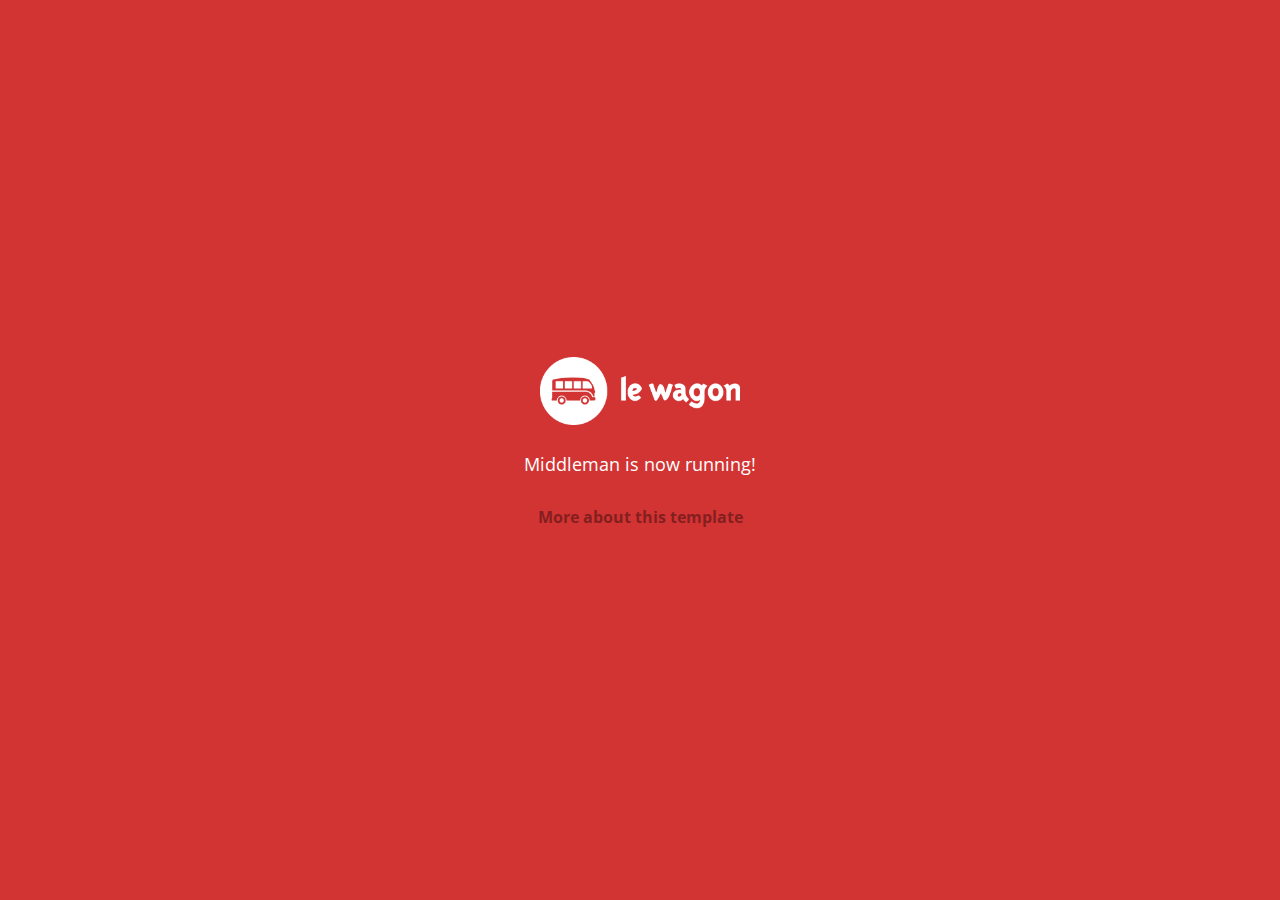
==== index.html @ 1cb5e643 "Automated commit at 2017-07-31 04:17:23 UTC by middleman-deploy 2.0.0-alpha" ====
<!doctype html>
<html>
  <head>
    <meta charset="utf-8">
    <meta http-equiv="x-ua-compatible" content="ie=edge">
    <meta name="viewport"
          content="width=device-width, initial-scale=1, shrink-to-fit=no">
    <!-- Use the title from a page's frontmatter if it has one -->
    <title>Le Wagon - Middleman</title>
    <link href="stylesheets/application-3c48b980.css" rel="stylesheet" />
    <script src="javascripts/application-93de88c9.js"></script>
    <link href="images/favicon-f15af148.png" rel="icon" type="image/png" />
  </head>
  <body>
    <div id="home">
  <div class="home-content">
    <img src="images/logo-acc9c0ec.png" width="200" alt="Logo" />
    <p>
      Middleman is now running!
    </p>
    <p class="about">
      <a href="about.html">More about this template</a>
    </p>
  </div>
</div>

  </body>
</html>
---- stylesheets/application-3c48b980.css ----
@import url("https://fonts.googleapis.com/css?family=Open+Sans:400,300,700|Raleway:400,100,300,700,500");/*!
 * Bootstrap v3.3.7 (http://getbootstrap.com)
 * Copyright 2011-2016 Twitter, Inc.
 * Licensed under MIT (https://github.com/twbs/bootstrap/blob/master/LICENSE)
 *//*! normalize.css v3.0.3 | MIT License | github.com/necolas/normalize.css */html{font-family:sans-serif;-ms-text-size-adjust:100%;-webkit-text-size-adjust:100%}body{margin:0}article,aside,details,figcaption,figure,footer,header,hgroup,main,menu,nav,section,summary{display:block}audio,canvas,progress,video{display:inline-block;vertical-align:baseline}audio:not([controls]){display:none;height:0}[hidden],template{display:none}a{background-color:transparent}a:active,a:hover{outline:0}abbr[title]{border-bottom:1px dotted}b,strong{font-weight:bold}dfn{font-style:italic}h1{font-size:2em;margin:0.67em 0}mark{background:#ff0;color:#000}small{font-size:80%}sub,sup{font-size:75%;line-height:0;position:relative;vertical-align:baseline}sup{top:-0.5em}sub{bottom:-0.25em}img{border:0}svg:not(:root){overflow:hidden}figure{margin:1em 40px}hr{-webkit-box-sizing:content-box;box-sizing:content-box;height:0}pre{overflow:auto}code,kbd,pre,samp{font-family:monospace, monospace;font-size:1em}button,input,optgroup,select,textarea{color:inherit;font:inherit;margin:0}button{overflow:visible}button,select{text-transform:none}button,html input[type="button"],input[type="reset"],input[type="submit"]{-webkit-appearance:button;cursor:pointer}button[disabled],html input[disabled]{cursor:default}button::-moz-focus-inner,input::-moz-focus-inner{border:0;padding:0}input{line-height:normal}input[type="checkbox"],input[type="radio"]{-webkit-box-sizing:border-box;box-sizing:border-box;padding:0}input[type="number"]::-webkit-inner-spin-button,input[type="number"]::-webkit-outer-spin-button{height:auto}input[type="search"]{-webkit-appearance:textfield;-webkit-box-sizing:content-box;box-sizing:content-box}input[type="search"]::-webkit-search-cancel-button,input[type="search"]::-webkit-search-decoration{-webkit-appearance:none}fieldset{border:1px solid #c0c0c0;margin:0 2px;padding:0.35em 0.625em 0.75em}legend{border:0;padding:0}textarea{overflow:auto}optgroup{font-weight:bold}table{border-collapse:collapse;border-spacing:0}td,th{padding:0}/*! Source: https://github.com/h5bp/html5-boilerplate/blob/master/src/css/main.css */@media print{*,*:before,*:after{background:transparent !important;color:#000 !important;-webkit-box-shadow:none !important;box-shadow:none !important;text-shadow:none !important}a,a:visited{text-decoration:underline}a[href]:after{content:" (" attr(href) ")"}abbr[title]:after{content:" (" attr(title) ")"}a[href^="#"]:after,a[href^="javascript:"]:after{content:""}pre,blockquote{border:1px solid #999;page-break-inside:avoid}thead{display:table-header-group}tr,img{page-break-inside:avoid}img{max-width:100% !important}p,h2,h3{orphans:3;widows:3}h2,h3{page-break-after:avoid}.navbar{display:none}.btn>.caret,.dropup>.btn>.caret{border-top-color:#000 !important}.label{border:1px solid #000}.table{border-collapse:collapse !important}.table td,.table th{background-color:#fff !important}.table-bordered th,.table-bordered td{border:1px solid #ddd !important}}@font-face{font-family:'Glyphicons Halflings';src:url("../assets/bootstrap/glyphicons-halflings-regular-86b6f62b.eot");src:url("../assets/bootstrap/glyphicons-halflings-regular-86b6f62b.eot?#iefix") format("embedded-opentype"),url("../assets/bootstrap/glyphicons-halflings-regular-ca35b697.woff2") format("woff2"),url("../assets/bootstrap/glyphicons-halflings-regular-278e49a8.woff") format("woff"),url("../assets/bootstrap/glyphicons-halflings-regular-44bc1850.ttf") format("truetype"),url("../assets/bootstrap/glyphicons-halflings-regular-de51a849.svg#glyphicons_halflingsregular") format("svg")}.glyphicon{position:relative;top:1px;display:inline-block;font-family:'Glyphicons Halflings';font-style:normal;font-weight:normal;line-height:1;-webkit-font-smoothing:antialiased;-moz-osx-font-smoothing:grayscale}.glyphicon-asterisk:before{content:"\002a"}.glyphicon-plus:before{content:"\002b"}.glyphicon-euro:before,.glyphicon-eur:before{content:"\20ac"}.glyphicon-minus:before{content:"\2212"}.glyphicon-cloud:before{content:"\2601"}.glyphicon-envelope:before{content:"\2709"}.glyphicon-pencil:before{content:"\270f"}.glyphicon-glass:before{content:"\e001"}.glyphicon-music:before{content:"\e002"}.glyphicon-search:before{content:"\e003"}.glyphicon-heart:before{content:"\e005"}.glyphicon-star:before{content:"\e006"}.glyphicon-star-empty:before{content:"\e007"}.glyphicon-user:before{content:"\e008"}.glyphicon-film:before{content:"\e009"}.glyphicon-th-large:before{content:"\e010"}.glyphicon-th:before{content:"\e011"}.glyphicon-th-list:before{content:"\e012"}.glyphicon-ok:before{content:"\e013"}.glyphicon-remove:before{content:"\e014"}.glyphicon-zoom-in:before{content:"\e015"}.glyphicon-zoom-out:before{content:"\e016"}.glyphicon-off:before{content:"\e017"}.glyphicon-signal:before{content:"\e018"}.glyphicon-cog:before{content:"\e019"}.glyphicon-trash:before{content:"\e020"}.glyphicon-home:before{content:"\e021"}.glyphicon-file:before{content:"\e022"}.glyphicon-time:before{content:"\e023"}.glyphicon-road:before{content:"\e024"}.glyphicon-download-alt:before{content:"\e025"}.glyphicon-download:before{content:"\e026"}.glyphicon-upload:before{content:"\e027"}.glyphicon-inbox:before{content:"\e028"}.glyphicon-play-circle:before{content:"\e029"}.glyphicon-repeat:before{content:"\e030"}.glyphicon-refresh:before{content:"\e031"}.glyphicon-list-alt:before{content:"\e032"}.glyphicon-lock:before{content:"\e033"}.glyphicon-flag:before{content:"\e034"}.glyphicon-headphones:before{content:"\e035"}.glyphicon-volume-off:before{content:"\e036"}.glyphicon-volume-down:before{content:"\e037"}.glyphicon-volume-up:before{content:"\e038"}.glyphicon-qrcode:before{content:"\e039"}.glyphicon-barcode:before{content:"\e040"}.glyphicon-tag:before{content:"\e041"}.glyphicon-tags:before{content:"\e042"}.glyphicon-book:before{content:"\e043"}.glyphicon-bookmark:before{content:"\e044"}.glyphicon-print:before{content:"\e045"}.glyphicon-camera:before{content:"\e046"}.glyphicon-font:before{content:"\e047"}.glyphicon-bold:before{content:"\e048"}.glyphicon-italic:before{content:"\e049"}.glyphicon-text-height:before{content:"\e050"}.glyphicon-text-width:before{content:"\e051"}.glyphicon-align-left:before{content:"\e052"}.glyphicon-align-center:before{content:"\e053"}.glyphicon-align-right:before{content:"\e054"}.glyphicon-align-justify:before{content:"\e055"}.glyphicon-list:before{content:"\e056"}.glyphicon-indent-left:before{content:"\e057"}.glyphicon-indent-right:before{content:"\e058"}.glyphicon-facetime-video:before{content:"\e059"}.glyphicon-picture:before{content:"\e060"}.glyphicon-map-marker:before{content:"\e062"}.glyphicon-adjust:before{content:"\e063"}.glyphicon-tint:before{content:"\e064"}.glyphicon-edit:before{content:"\e065"}.glyphicon-share:before{content:"\e066"}.glyphicon-check:before{content:"\e067"}.glyphicon-move:before{content:"\e068"}.glyphicon-step-backward:before{content:"\e069"}.glyphicon-fast-backward:before{content:"\e070"}.glyphicon-backward:before{content:"\e071"}.glyphicon-play:before{content:"\e072"}.glyphicon-pause:before{content:"\e073"}.glyphicon-stop:before{content:"\e074"}.glyphicon-forward:before{content:"\e075"}.glyphicon-fast-forward:before{content:"\e076"}.glyphicon-step-forward:before{content:"\e077"}.glyphicon-eject:before{content:"\e078"}.glyphicon-chevron-left:before{content:"\e079"}.glyphicon-chevron-right:before{content:"\e080"}.glyphicon-plus-sign:before{content:"\e081"}.glyphicon-minus-sign:before{content:"\e082"}.glyphicon-remove-sign:before{content:"\e083"}.glyphicon-ok-sign:before{content:"\e084"}.glyphicon-question-sign:before{content:"\e085"}.glyphicon-info-sign:before{content:"\e086"}.glyphicon-screenshot:before{content:"\e087"}.glyphicon-remove-circle:before{content:"\e088"}.glyphicon-ok-circle:before{content:"\e089"}.glyphicon-ban-circle:before{content:"\e090"}.glyphicon-arrow-left:before{content:"\e091"}.glyphicon-arrow-right:before{content:"\e092"}.glyphicon-arrow-up:before{content:"\e093"}.glyphicon-arrow-down:before{content:"\e094"}.glyphicon-share-alt:before{content:"\e095"}.glyphicon-resize-full:before{content:"\e096"}.glyphicon-resize-small:before{content:"\e097"}.glyphicon-exclamation-sign:before{content:"\e101"}.glyphicon-gift:before{content:"\e102"}.glyphicon-leaf:before{content:"\e103"}.glyphicon-fire:before{content:"\e104"}.glyphicon-eye-open:before{content:"\e105"}.glyphicon-eye-close:before{content:"\e106"}.glyphicon-warning-sign:before{content:"\e107"}.glyphicon-plane:before{content:"\e108"}.glyphicon-calendar:before{content:"\e109"}.glyphicon-random:before{content:"\e110"}.glyphicon-comment:before{content:"\e111"}.glyphicon-magnet:before{content:"\e112"}.glyphicon-chevron-up:before{content:"\e113"}.glyphicon-chevron-down:before{content:"\e114"}.glyphicon-retweet:before{content:"\e115"}.glyphicon-shopping-cart:before{content:"\e116"}.glyphicon-folder-close:before{content:"\e117"}.glyphicon-folder-open:before{content:"\e118"}.glyphicon-resize-vertical:before{content:"\e119"}.glyphicon-resize-horizontal:before{content:"\e120"}.glyphicon-hdd:before{content:"\e121"}.glyphicon-bullhorn:before{content:"\e122"}.glyphicon-bell:before{content:"\e123"}.glyphicon-certificate:before{content:"\e124"}.glyphicon-thumbs-up:before{content:"\e125"}.glyphicon-thumbs-down:before{content:"\e126"}.glyphicon-hand-right:before{content:"\e127"}.glyphicon-hand-left:before{content:"\e128"}.glyphicon-hand-up:before{content:"\e129"}.glyphicon-hand-down:before{content:"\e130"}.glyphicon-circle-arrow-right:before{content:"\e131"}.glyphicon-circle-arrow-left:before{content:"\e132"}.glyphicon-circle-arrow-up:before{content:"\e133"}.glyphicon-circle-arrow-down:before{content:"\e134"}.glyphicon-globe:before{content:"\e135"}.glyphicon-wrench:before{content:"\e136"}.glyphicon-tasks:before{content:"\e137"}.glyphicon-filter:before{content:"\e138"}.glyphicon-briefcase:before{content:"\e139"}.glyphicon-fullscreen:before{content:"\e140"}.glyphicon-dashboard:before{content:"\e141"}.glyphicon-paperclip:before{content:"\e142"}.glyphicon-heart-empty:before{content:"\e143"}.glyphicon-link:before{content:"\e144"}.glyphicon-phone:before{content:"\e145"}.glyphicon-pushpin:before{content:"\e146"}.glyphicon-usd:before{content:"\e148"}.glyphicon-gbp:before{content:"\e149"}.glyphicon-sort:before{content:"\e150"}.glyphicon-sort-by-alphabet:before{content:"\e151"}.glyphicon-sort-by-alphabet-alt:before{content:"\e152"}.glyphicon-sort-by-order:before{content:"\e153"}.glyphicon-sort-by-order-alt:before{content:"\e154"}.glyphicon-sort-by-attributes:before{content:"\e155"}.glyphicon-sort-by-attributes-alt:before{content:"\e156"}.glyphicon-unchecked:before{content:"\e157"}.glyphicon-expand:before{content:"\e158"}.glyphicon-collapse-down:before{content:"\e159"}.glyphicon-collapse-up:before{content:"\e160"}.glyphicon-log-in:before{content:"\e161"}.glyphicon-flash:before{content:"\e162"}.glyphicon-log-out:before{content:"\e163"}.glyphicon-new-window:before{content:"\e164"}.glyphicon-record:before{content:"\e165"}.glyphicon-save:before{content:"\e166"}.glyphicon-open:before{content:"\e167"}.glyphicon-saved:before{content:"\e168"}.glyphicon-import:before{content:"\e169"}.glyphicon-export:before{content:"\e170"}.glyphicon-send:before{content:"\e171"}.glyphicon-floppy-disk:before{content:"\e172"}.glyphicon-floppy-saved:before{content:"\e173"}.glyphicon-floppy-remove:before{content:"\e174"}.glyphicon-floppy-save:before{content:"\e175"}.glyphicon-floppy-open:before{content:"\e176"}.glyphicon-credit-card:before{content:"\e177"}.glyphicon-transfer:before{content:"\e178"}.glyphicon-cutlery:before{content:"\e179"}.glyphicon-header:before{content:"\e180"}.glyphicon-compressed:before{content:"\e181"}.glyphicon-earphone:before{content:"\e182"}.glyphicon-phone-alt:before{content:"\e183"}.glyphicon-tower:before{content:"\e184"}.glyphicon-stats:before{content:"\e185"}.glyphicon-sd-video:before{content:"\e186"}.glyphicon-hd-video:before{content:"\e187"}.glyphicon-subtitles:before{content:"\e188"}.glyphicon-sound-stereo:before{content:"\e189"}.glyphicon-sound-dolby:before{content:"\e190"}.glyphicon-sound-5-1:before{content:"\e191"}.glyphicon-sound-6-1:before{content:"\e192"}.glyphicon-sound-7-1:before{content:"\e193"}.glyphicon-copyright-mark:before{content:"\e194"}.glyphicon-registration-mark:before{content:"\e195"}.glyphicon-cloud-download:before{content:"\e197"}.glyphicon-cloud-upload:before{content:"\e198"}.glyphicon-tree-conifer:before{content:"\e199"}.glyphicon-tree-deciduous:before{content:"\e200"}.glyphicon-cd:before{content:"\e201"}.glyphicon-save-file:before{content:"\e202"}.glyphicon-open-file:before{content:"\e203"}.glyphicon-level-up:before{content:"\e204"}.glyphicon-copy:before{content:"\e205"}.glyphicon-paste:before{content:"\e206"}.glyphicon-alert:before{content:"\e209"}.glyphicon-equalizer:before{content:"\e210"}.glyphicon-king:before{content:"\e211"}.glyphicon-queen:before{content:"\e212"}.glyphicon-pawn:before{content:"\e213"}.glyphicon-bishop:before{content:"\e214"}.glyphicon-knight:before{content:"\e215"}.glyphicon-baby-formula:before{content:"\e216"}.glyphicon-tent:before{content:"\26fa"}.glyphicon-blackboard:before{content:"\e218"}.glyphicon-bed:before{content:"\e219"}.glyphicon-apple:before{content:"\f8ff"}.glyphicon-erase:before{content:"\e221"}.glyphicon-hourglass:before{content:"\231b"}.glyphicon-lamp:before{content:"\e223"}.glyphicon-duplicate:before{content:"\e224"}.glyphicon-piggy-bank:before{content:"\e225"}.glyphicon-scissors:before{content:"\e226"}.glyphicon-bitcoin:before{content:"\e227"}.glyphicon-btc:before{content:"\e227"}.glyphicon-xbt:before{content:"\e227"}.glyphicon-yen:before{content:"\00a5"}.glyphicon-jpy:before{content:"\00a5"}.glyphicon-ruble:before{content:"\20bd"}.glyphicon-rub:before{content:"\20bd"}.glyphicon-scale:before{content:"\e230"}.glyphicon-ice-lolly:before{content:"\e231"}.glyphicon-ice-lolly-tasted:before{content:"\e232"}.glyphicon-education:before{content:"\e233"}.glyphicon-option-horizontal:before{content:"\e234"}.glyphicon-option-vertical:before{content:"\e235"}.glyphicon-menu-hamburger:before{content:"\e236"}.glyphicon-modal-window:before{content:"\e237"}.glyphicon-oil:before{content:"\e238"}.glyphicon-grain:before{content:"\e239"}.glyphicon-sunglasses:before{content:"\e240"}.glyphicon-text-size:before{content:"\e241"}.glyphicon-text-color:before{content:"\e242"}.glyphicon-text-background:before{content:"\e243"}.glyphicon-object-align-top:before{content:"\e244"}.glyphicon-object-align-bottom:before{content:"\e245"}.glyphicon-object-align-horizontal:before{content:"\e246"}.glyphicon-object-align-left:before{content:"\e247"}.glyphicon-object-align-vertical:before{content:"\e248"}.glyphicon-object-align-right:before{content:"\e249"}.glyphicon-triangle-right:before{content:"\e250"}.glyphicon-triangle-left:before{content:"\e251"}.glyphicon-triangle-bottom:before{content:"\e252"}.glyphicon-triangle-top:before{content:"\e253"}.glyphicon-console:before{content:"\e254"}.glyphicon-superscript:before{content:"\e255"}.glyphicon-subscript:before{content:"\e256"}.glyphicon-menu-left:before{content:"\e257"}.glyphicon-menu-right:before{content:"\e258"}.glyphicon-menu-down:before{content:"\e259"}.glyphicon-menu-up:before{content:"\e260"}*{-webkit-box-sizing:border-box;box-sizing:border-box}*:before,*:after{-webkit-box-sizing:border-box;box-sizing:border-box}html{font-size:10px;-webkit-tap-highlight-color:transparent}body{font-family:"Open Sans", "Helvetica", "sans-serif";font-size:18px;line-height:1.42857143;color:#333333;background-color:#F4F4F4}input,button,select,textarea{font-family:inherit;font-size:inherit;line-height:inherit}a{color:#469AE0;text-decoration:none}a:hover,a:focus{color:#1f74ba;text-decoration:underline}a:focus{outline:5px auto -webkit-focus-ring-color;outline-offset:-2px}figure{margin:0}img{vertical-align:middle}.img-responsive{display:block;max-width:100%;height:auto}.img-rounded{border-radius:2px}.img-thumbnail{padding:4px;line-height:1.42857143;background-color:#F4F4F4;border:1px solid #ddd;border-radius:2px;-webkit-transition:all 0.2s ease-in-out;transition:all 0.2s ease-in-out;display:inline-block;max-width:100%;height:auto}.img-circle{border-radius:50%}hr{margin-top:25px;margin-bottom:25px;border:0;border-top:1px solid #eeeeee}.sr-only{position:absolute;width:1px;height:1px;margin:-1px;padding:0;overflow:hidden;clip:rect(0, 0, 0, 0);border:0}.sr-only-focusable:active,.sr-only-focusable:focus{position:static;width:auto;height:auto;margin:0;overflow:visible;clip:auto}[role="button"]{cursor:pointer}h1,h2,h3,h4,h5,h6,.h1,.h2,.h3,.h4,.h5,.h6{font-family:"Raleway", "Helvetica", "sans-serif";font-weight:500;line-height:1.1;color:inherit}h1 small,h1 .small,h2 small,h2 .small,h3 small,h3 .small,h4 small,h4 .small,h5 small,h5 .small,h6 small,h6 .small,.h1 small,.h1 .small,.h2 small,.h2 .small,.h3 small,.h3 .small,.h4 small,.h4 .small,.h5 small,.h5 .small,.h6 small,.h6 .small{font-weight:normal;line-height:1;color:#777777}h1,.h1,h2,.h2,h3,.h3{margin-top:25px;margin-bottom:12.5px}h1 small,h1 .small,.h1 small,.h1 .small,h2 small,h2 .small,.h2 small,.h2 .small,h3 small,h3 .small,.h3 small,.h3 .small{font-size:65%}h4,.h4,h5,.h5,h6,.h6{margin-top:12.5px;margin-bottom:12.5px}h4 small,h4 .small,.h4 small,.h4 .small,h5 small,h5 .small,.h5 small,.h5 .small,h6 small,h6 .small,.h6 small,.h6 .small{font-size:75%}h1,.h1{font-size:46px}h2,.h2{font-size:38px}h3,.h3{font-size:31px}h4,.h4{font-size:23px}h5,.h5{font-size:18px}h6,.h6{font-size:16px}p{margin:0 0 12.5px}.lead{margin-bottom:25px;font-size:20px;font-weight:300;line-height:1.4}@media (min-width: 768px){.lead{font-size:27px}}small,.small{font-size:88%}mark,.mark{background-color:#fcf8e3;padding:.2em}.text-left{text-align:left}.text-right{text-align:right}.text-center{text-align:center}.text-justify{text-align:justify}.text-nowrap{white-space:nowrap}.text-lowercase{text-transform:lowercase}.text-uppercase,.initialism{text-transform:uppercase}.text-capitalize{text-transform:capitalize}.text-muted{color:#777777}.text-primary{color:#469AE0}a.text-primary:hover,a.text-primary:focus{color:#2381d0}.text-success{color:#3c763d}a.text-success:hover,a.text-success:focus{color:#2b542c}.text-info{color:#31708f}a.text-info:hover,a.text-info:focus{color:#245269}.text-warning{color:#8a6d3b}a.text-warning:hover,a.text-warning:focus{color:#66512c}.text-danger{color:#a94442}a.text-danger:hover,a.text-danger:focus{color:#843534}.bg-primary{color:#fff}.bg-primary{background-color:#469AE0}a.bg-primary:hover,a.bg-primary:focus{background-color:#2381d0}.bg-success{background-color:#dff0d8}a.bg-success:hover,a.bg-success:focus{background-color:#c1e2b3}.bg-info{background-color:#d9edf7}a.bg-info:hover,a.bg-info:focus{background-color:#afd9ee}.bg-warning{background-color:#fcf8e3}a.bg-warning:hover,a.bg-warning:focus{background-color:#f7ecb5}.bg-danger{background-color:#f2dede}a.bg-danger:hover,a.bg-danger:focus{background-color:#e4b9b9}.page-header{padding-bottom:11.5px;margin:50px 0 25px;border-bottom:1px solid #eeeeee}ul,ol{margin-top:0;margin-bottom:12.5px}ul ul,ul ol,ol ul,ol ol{margin-bottom:0}.list-unstyled{padding-left:0;list-style:none}.list-inline{padding-left:0;list-style:none;margin-left:-5px}.list-inline>li{display:inline-block;padding-left:5px;padding-right:5px}dl{margin-top:0;margin-bottom:25px}dt,dd{line-height:1.42857143}dt{font-weight:bold}dd{margin-left:0}.dl-horizontal dd:before,.dl-horizontal dd:after{content:" ";display:table}.dl-horizontal dd:after{clear:both}@media (min-width: 768px){.dl-horizontal dt{float:left;width:160px;clear:left;text-align:right;overflow:hidden;text-overflow:ellipsis;white-space:nowrap}.dl-horizontal dd{margin-left:180px}}abbr[title],abbr[data-original-title]{cursor:help;border-bottom:1px dotted #777777}.initialism{font-size:90%}blockquote{padding:12.5px 25px;margin:0 0 25px;font-size:22.5px;border-left:5px solid #eeeeee}blockquote p:last-child,blockquote ul:last-child,blockquote ol:last-child{margin-bottom:0}blockquote footer,blockquote small,blockquote .small{display:block;font-size:80%;line-height:1.42857143;color:#777777}blockquote footer:before,blockquote small:before,blockquote .small:before{content:'\2014 \00A0'}.blockquote-reverse,blockquote.pull-right{padding-right:15px;padding-left:0;border-right:5px solid #eeeeee;border-left:0;text-align:right}.blockquote-reverse footer:before,.blockquote-reverse small:before,.blockquote-reverse .small:before,blockquote.pull-right footer:before,blockquote.pull-right small:before,blockquote.pull-right .small:before{content:''}.blockquote-reverse footer:after,.blockquote-reverse small:after,.blockquote-reverse .small:after,blockquote.pull-right footer:after,blockquote.pull-right small:after,blockquote.pull-right .small:after{content:'\00A0 \2014'}address{margin-bottom:25px;font-style:normal;line-height:1.42857143}code,kbd,pre,samp{font-family:Menlo, Monaco, Consolas, "Courier New", monospace}code{padding:2px 4px;font-size:90%;color:#c7254e;background-color:#f9f2f4;border-radius:2px}kbd{padding:2px 4px;font-size:90%;color:#fff;background-color:#333;border-radius:2px;-webkit-box-shadow:inset 0 -1px 0 rgba(0,0,0,0.25);box-shadow:inset 0 -1px 0 rgba(0,0,0,0.25)}kbd kbd{padding:0;font-size:100%;font-weight:bold;-webkit-box-shadow:none;box-shadow:none}pre{display:block;padding:12px;margin:0 0 12.5px;font-size:17px;line-height:1.42857143;word-break:break-all;word-wrap:break-word;color:#333333;background-color:#f5f5f5;border:1px solid #ccc;border-radius:2px}pre code{padding:0;font-size:inherit;color:inherit;white-space:pre-wrap;background-color:transparent;border-radius:0}.pre-scrollable{max-height:340px;overflow-y:scroll}.container{margin-right:auto;margin-left:auto;padding-left:15px;padding-right:15px}.container:before,.container:after{content:" ";display:table}.container:after{clear:both}@media (min-width: 768px){.container{width:750px}}@media (min-width: 992px){.container{width:970px}}@media (min-width: 1200px){.container{width:1170px}}.container-fluid{margin-right:auto;margin-left:auto;padding-left:15px;padding-right:15px}.container-fluid:before,.container-fluid:after{content:" ";display:table}.container-fluid:after{clear:both}.row{margin-left:-15px;margin-right:-15px}.row:before,.row:after{content:" ";display:table}.row:after{clear:both}.col-xs-1,.col-sm-1,.col-md-1,.col-lg-1,.col-xs-2,.col-sm-2,.col-md-2,.col-lg-2,.col-xs-3,.col-sm-3,.col-md-3,.col-lg-3,.col-xs-4,.col-sm-4,.col-md-4,.col-lg-4,.col-xs-5,.col-sm-5,.col-md-5,.col-lg-5,.col-xs-6,.col-sm-6,.col-md-6,.col-lg-6,.col-xs-7,.col-sm-7,.col-md-7,.col-lg-7,.col-xs-8,.col-sm-8,.col-md-8,.col-lg-8,.col-xs-9,.col-sm-9,.col-md-9,.col-lg-9,.col-xs-10,.col-sm-10,.col-md-10,.col-lg-10,.col-xs-11,.col-sm-11,.col-md-11,.col-lg-11,.col-xs-12,.col-sm-12,.col-md-12,.col-lg-12{position:relative;min-height:1px;padding-left:15px;padding-right:15px}.col-xs-1,.col-xs-2,.col-xs-3,.col-xs-4,.col-xs-5,.col-xs-6,.col-xs-7,.col-xs-8,.col-xs-9,.col-xs-10,.col-xs-11,.col-xs-12{float:left}.col-xs-1{width:8.33333333%}.col-xs-2{width:16.66666667%}.col-xs-3{width:25%}.col-xs-4{width:33.33333333%}.col-xs-5{width:41.66666667%}.col-xs-6{width:50%}.col-xs-7{width:58.33333333%}.col-xs-8{width:66.66666667%}.col-xs-9{width:75%}.col-xs-10{width:83.33333333%}.col-xs-11{width:91.66666667%}.col-xs-12{width:100%}.col-xs-pull-0{right:auto}.col-xs-pull-1{right:8.33333333%}.col-xs-pull-2{right:16.66666667%}.col-xs-pull-3{right:25%}.col-xs-pull-4{right:33.33333333%}.col-xs-pull-5{right:41.66666667%}.col-xs-pull-6{right:50%}.col-xs-pull-7{right:58.33333333%}.col-xs-pull-8{right:66.66666667%}.col-xs-pull-9{right:75%}.col-xs-pull-10{right:83.33333333%}.col-xs-pull-11{right:91.66666667%}.col-xs-pull-12{right:100%}.col-xs-push-0{left:auto}.col-xs-push-1{left:8.33333333%}.col-xs-push-2{left:16.66666667%}.col-xs-push-3{left:25%}.col-xs-push-4{left:33.33333333%}.col-xs-push-5{left:41.66666667%}.col-xs-push-6{left:50%}.col-xs-push-7{left:58.33333333%}.col-xs-push-8{left:66.66666667%}.col-xs-push-9{left:75%}.col-xs-push-10{left:83.33333333%}.col-xs-push-11{left:91.66666667%}.col-xs-push-12{left:100%}.col-xs-offset-0{margin-left:0%}.col-xs-offset-1{margin-left:8.33333333%}.col-xs-offset-2{margin-left:16.66666667%}.col-xs-offset-3{margin-left:25%}.col-xs-offset-4{margin-left:33.33333333%}.col-xs-offset-5{margin-left:41.66666667%}.col-xs-offset-6{margin-left:50%}.col-xs-offset-7{margin-left:58.33333333%}.col-xs-offset-8{margin-left:66.66666667%}.col-xs-offset-9{margin-left:75%}.col-xs-offset-10{margin-left:83.33333333%}.col-xs-offset-11{margin-left:91.66666667%}.col-xs-offset-12{margin-left:100%}@media (min-width: 768px){.col-sm-1,.col-sm-2,.col-sm-3,.col-sm-4,.col-sm-5,.col-sm-6,.col-sm-7,.col-sm-8,.col-sm-9,.col-sm-10,.col-sm-11,.col-sm-12{float:left}.col-sm-1{width:8.33333333%}.col-sm-2{width:16.66666667%}.col-sm-3{width:25%}.col-sm-4{width:33.33333333%}.col-sm-5{width:41.66666667%}.col-sm-6{width:50%}.col-sm-7{width:58.33333333%}.col-sm-8{width:66.66666667%}.col-sm-9{width:75%}.col-sm-10{width:83.33333333%}.col-sm-11{width:91.66666667%}.col-sm-12{width:100%}.col-sm-pull-0{right:auto}.col-sm-pull-1{right:8.33333333%}.col-sm-pull-2{right:16.66666667%}.col-sm-pull-3{right:25%}.col-sm-pull-4{right:33.33333333%}.col-sm-pull-5{right:41.66666667%}.col-sm-pull-6{right:50%}.col-sm-pull-7{right:58.33333333%}.col-sm-pull-8{right:66.66666667%}.col-sm-pull-9{right:75%}.col-sm-pull-10{right:83.33333333%}.col-sm-pull-11{right:91.66666667%}.col-sm-pull-12{right:100%}.col-sm-push-0{left:auto}.col-sm-push-1{left:8.33333333%}.col-sm-push-2{left:16.66666667%}.col-sm-push-3{left:25%}.col-sm-push-4{left:33.33333333%}.col-sm-push-5{left:41.66666667%}.col-sm-push-6{left:50%}.col-sm-push-7{left:58.33333333%}.col-sm-push-8{left:66.66666667%}.col-sm-push-9{left:75%}.col-sm-push-10{left:83.33333333%}.col-sm-push-11{left:91.66666667%}.col-sm-push-12{left:100%}.col-sm-offset-0{margin-left:0%}.col-sm-offset-1{margin-left:8.33333333%}.col-sm-offset-2{margin-left:16.66666667%}.col-sm-offset-3{margin-left:25%}.col-sm-offset-4{margin-left:33.33333333%}.col-sm-offset-5{margin-left:41.66666667%}.col-sm-offset-6{margin-left:50%}.col-sm-offset-7{margin-left:58.33333333%}.col-sm-offset-8{margin-left:66.66666667%}.col-sm-offset-9{margin-left:75%}.col-sm-offset-10{margin-left:83.33333333%}.col-sm-offset-11{margin-left:91.66666667%}.col-sm-offset-12{margin-left:100%}}@media (min-width: 992px){.col-md-1,.col-md-2,.col-md-3,.col-md-4,.col-md-5,.col-md-6,.col-md-7,.col-md-8,.col-md-9,.col-md-10,.col-md-11,.col-md-12{float:left}.col-md-1{width:8.33333333%}.col-md-2{width:16.66666667%}.col-md-3{width:25%}.col-md-4{width:33.33333333%}.col-md-5{width:41.66666667%}.col-md-6{width:50%}.col-md-7{width:58.33333333%}.col-md-8{width:66.66666667%}.col-md-9{width:75%}.col-md-10{width:83.33333333%}.col-md-11{width:91.66666667%}.col-md-12{width:100%}.col-md-pull-0{right:auto}.col-md-pull-1{right:8.33333333%}.col-md-pull-2{right:16.66666667%}.col-md-pull-3{right:25%}.col-md-pull-4{right:33.33333333%}.col-md-pull-5{right:41.66666667%}.col-md-pull-6{right:50%}.col-md-pull-7{right:58.33333333%}.col-md-pull-8{right:66.66666667%}.col-md-pull-9{right:75%}.col-md-pull-10{right:83.33333333%}.col-md-pull-11{right:91.66666667%}.col-md-pull-12{right:100%}.col-md-push-0{left:auto}.col-md-push-1{left:8.33333333%}.col-md-push-2{left:16.66666667%}.col-md-push-3{left:25%}.col-md-push-4{left:33.33333333%}.col-md-push-5{left:41.66666667%}.col-md-push-6{left:50%}.col-md-push-7{left:58.33333333%}.col-md-push-8{left:66.66666667%}.col-md-push-9{left:75%}.col-md-push-10{left:83.33333333%}.col-md-push-11{left:91.66666667%}.col-md-push-12{left:100%}.col-md-offset-0{margin-left:0%}.col-md-offset-1{margin-left:8.33333333%}.col-md-offset-2{margin-left:16.66666667%}.col-md-offset-3{margin-left:25%}.col-md-offset-4{margin-left:33.33333333%}.col-md-offset-5{margin-left:41.66666667%}.col-md-offset-6{margin-left:50%}.col-md-offset-7{margin-left:58.33333333%}.col-md-offset-8{margin-left:66.66666667%}.col-md-offset-9{margin-left:75%}.col-md-offset-10{margin-left:83.33333333%}.col-md-offset-11{margin-left:91.66666667%}.col-md-offset-12{margin-left:100%}}@media (min-width: 1200px){.col-lg-1,.col-lg-2,.col-lg-3,.col-lg-4,.col-lg-5,.col-lg-6,.col-lg-7,.col-lg-8,.col-lg-9,.col-lg-10,.col-lg-11,.col-lg-12{float:left}.col-lg-1{width:8.33333333%}.col-lg-2{width:16.66666667%}.col-lg-3{width:25%}.col-lg-4{width:33.33333333%}.col-lg-5{width:41.66666667%}.col-lg-6{width:50%}.col-lg-7{width:58.33333333%}.col-lg-8{width:66.66666667%}.col-lg-9{width:75%}.col-lg-10{width:83.33333333%}.col-lg-11{width:91.66666667%}.col-lg-12{width:100%}.col-lg-pull-0{right:auto}.col-lg-pull-1{right:8.33333333%}.col-lg-pull-2{right:16.66666667%}.col-lg-pull-3{right:25%}.col-lg-pull-4{right:33.33333333%}.col-lg-pull-5{right:41.66666667%}.col-lg-pull-6{right:50%}.col-lg-pull-7{right:58.33333333%}.col-lg-pull-8{right:66.66666667%}.col-lg-pull-9{right:75%}.col-lg-pull-10{right:83.33333333%}.col-lg-pull-11{right:91.66666667%}.col-lg-pull-12{right:100%}.col-lg-push-0{left:auto}.col-lg-push-1{left:8.33333333%}.col-lg-push-2{left:16.66666667%}.col-lg-push-3{left:25%}.col-lg-push-4{left:33.33333333%}.col-lg-push-5{left:41.66666667%}.col-lg-push-6{left:50%}.col-lg-push-7{left:58.33333333%}.col-lg-push-8{left:66.66666667%}.col-lg-push-9{left:75%}.col-lg-push-10{left:83.33333333%}.col-lg-push-11{left:91.66666667%}.col-lg-push-12{left:100%}.col-lg-offset-0{margin-left:0%}.col-lg-offset-1{margin-left:8.33333333%}.col-lg-offset-2{margin-left:16.66666667%}.col-lg-offset-3{margin-left:25%}.col-lg-offset-4{margin-left:33.33333333%}.col-lg-offset-5{margin-left:41.66666667%}.col-lg-offset-6{margin-left:50%}.col-lg-offset-7{margin-left:58.33333333%}.col-lg-offset-8{margin-left:66.66666667%}.col-lg-offset-9{margin-left:75%}.col-lg-offset-10{margin-left:83.33333333%}.col-lg-offset-11{margin-left:91.66666667%}.col-lg-offset-12{margin-left:100%}}table{background-color:transparent}caption{padding-top:8px;padding-bottom:8px;color:#777777;text-align:left}th{text-align:left}.table{width:100%;max-width:100%;margin-bottom:25px}.table>thead>tr>th,.table>thead>tr>td,.table>tbody>tr>th,.table>tbody>tr>td,.table>tfoot>tr>th,.table>tfoot>tr>td{padding:8px;line-height:1.42857143;vertical-align:top;border-top:1px solid #ddd}.table>thead>tr>th{vertical-align:bottom;border-bottom:2px solid #ddd}.table>caption+thead>tr:first-child>th,.table>caption+thead>tr:first-child>td,.table>colgroup+thead>tr:first-child>th,.table>colgroup+thead>tr:first-child>td,.table>thead:first-child>tr:first-child>th,.table>thead:first-child>tr:first-child>td{border-top:0}.table>tbody+tbody{border-top:2px solid #ddd}.table .table{background-color:#F4F4F4}.table-condensed>thead>tr>th,.table-condensed>thead>tr>td,.table-condensed>tbody>tr>th,.table-condensed>tbody>tr>td,.table-condensed>tfoot>tr>th,.table-condensed>tfoot>tr>td{padding:5px}.table-bordered{border:1px solid #ddd}.table-bordered>thead>tr>th,.table-bordered>thead>tr>td,.table-bordered>tbody>tr>th,.table-bordered>tbody>tr>td,.table-bordered>tfoot>tr>th,.table-bordered>tfoot>tr>td{border:1px solid #ddd}.table-bordered>thead>tr>th,.table-bordered>thead>tr>td{border-bottom-width:2px}.table-striped>tbody>tr:nth-of-type(odd){background-color:#f9f9f9}.table-hover>tbody>tr:hover{background-color:#f5f5f5}table col[class*="col-"]{position:static;float:none;display:table-column}table td[class*="col-"],table th[class*="col-"]{position:static;float:none;display:table-cell}.table>thead>tr>td.active,.table>thead>tr>th.active,.table>thead>tr.active>td,.table>thead>tr.active>th,.table>tbody>tr>td.active,.table>tbody>tr>th.active,.table>tbody>tr.active>td,.table>tbody>tr.active>th,.table>tfoot>tr>td.active,.table>tfoot>tr>th.active,.table>tfoot>tr.active>td,.table>tfoot>tr.active>th{background-color:#f5f5f5}.table-hover>tbody>tr>td.active:hover,.table-hover>tbody>tr>th.active:hover,.table-hover>tbody>tr.active:hover>td,.table-hover>tbody>tr:hover>.active,.table-hover>tbody>tr.active:hover>th{background-color:#e8e8e8}.table>thead>tr>td.success,.table>thead>tr>th.success,.table>thead>tr.success>td,.table>thead>tr.success>th,.table>tbody>tr>td.success,.table>tbody>tr>th.success,.table>tbody>tr.success>td,.table>tbody>tr.success>th,.table>tfoot>tr>td.success,.table>tfoot>tr>th.success,.table>tfoot>tr.success>td,.table>tfoot>tr.success>th{background-color:#dff0d8}.table-hover>tbody>tr>td.success:hover,.table-hover>tbody>tr>th.success:hover,.table-hover>tbody>tr.success:hover>td,.table-hover>tbody>tr:hover>.success,.table-hover>tbody>tr.success:hover>th{background-color:#d0e9c6}.table>thead>tr>td.info,.table>thead>tr>th.info,.table>thead>tr.info>td,.table>thead>tr.info>th,.table>tbody>tr>td.info,.table>tbody>tr>th.info,.table>tbody>tr.info>td,.table>tbody>tr.info>th,.table>tfoot>tr>td.info,.table>tfoot>tr>th.info,.table>tfoot>tr.info>td,.table>tfoot>tr.info>th{background-color:#d9edf7}.table-hover>tbody>tr>td.info:hover,.table-hover>tbody>tr>th.info:hover,.table-hover>tbody>tr.info:hover>td,.table-hover>tbody>tr:hover>.info,.table-hover>tbody>tr.info:hover>th{background-color:#c4e3f3}.table>thead>tr>td.warning,.table>thead>tr>th.warning,.table>thead>tr.warning>td,.table>thead>tr.warning>th,.table>tbody>tr>td.warning,.table>tbody>tr>th.warning,.table>tbody>tr.warning>td,.table>tbody>tr.warning>th,.table>tfoot>tr>td.warning,.table>tfoot>tr>th.warning,.table>tfoot>tr.warning>td,.table>tfoot>tr.warning>th{background-color:#fcf8e3}.table-hover>tbody>tr>td.warning:hover,.table-hover>tbody>tr>th.warning:hover,.table-hover>tbody>tr.warning:hover>td,.table-hover>tbody>tr:hover>.warning,.table-hover>tbody>tr.warning:hover>th{background-color:#faf2cc}.table>thead>tr>td.danger,.table>thead>tr>th.danger,.table>thead>tr.danger>td,.table>thead>tr.danger>th,.table>tbody>tr>td.danger,.table>tbody>tr>th.danger,.table>tbody>tr.danger>td,.table>tbody>tr.danger>th,.table>tfoot>tr>td.danger,.table>tfoot>tr>th.danger,.table>tfoot>tr.danger>td,.table>tfoot>tr.danger>th{background-color:#f2dede}.table-hover>tbody>tr>td.danger:hover,.table-hover>tbody>tr>th.danger:hover,.table-hover>tbody>tr.danger:hover>td,.table-hover>tbody>tr:hover>.danger,.table-hover>tbody>tr.danger:hover>th{background-color:#ebcccc}.table-responsive{overflow-x:auto;min-height:0.01%}@media screen and (max-width: 767px){.table-responsive{width:100%;margin-bottom:18.75px;overflow-y:hidden;-ms-overflow-style:-ms-autohiding-scrollbar;border:1px solid #ddd}.table-responsive>.table{margin-bottom:0}.table-responsive>.table>thead>tr>th,.table-responsive>.table>thead>tr>td,.table-responsive>.table>tbody>tr>th,.table-responsive>.table>tbody>tr>td,.table-responsive>.table>tfoot>tr>th,.table-responsive>.table>tfoot>tr>td{white-space:nowrap}.table-responsive>.table-bordered{border:0}.table-responsive>.table-bordered>thead>tr>th:first-child,.table-responsive>.table-bordered>thead>tr>td:first-child,.table-responsive>.table-bordered>tbody>tr>th:first-child,.table-responsive>.table-bordered>tbody>tr>td:first-child,.table-responsive>.table-bordered>tfoot>tr>th:first-child,.table-responsive>.table-bordered>tfoot>tr>td:first-child{border-left:0}.table-responsive>.table-bordered>thead>tr>th:last-child,.table-responsive>.table-bordered>thead>tr>td:last-child,.table-responsive>.table-bordered>tbody>tr>th:last-child,.table-responsive>.table-bordered>tbody>tr>td:last-child,.table-responsive>.table-bordered>tfoot>tr>th:last-child,.table-responsive>.table-bordered>tfoot>tr>td:last-child{border-right:0}.table-responsive>.table-bordered>tbody>tr:last-child>th,.table-responsive>.table-bordered>tbody>tr:last-child>td,.table-responsive>.table-bordered>tfoot>tr:last-child>th,.table-responsive>.table-bordered>tfoot>tr:last-child>td{border-bottom:0}}fieldset{padding:0;margin:0;border:0;min-width:0}legend{display:block;width:100%;padding:0;margin-bottom:25px;font-size:27px;line-height:inherit;color:#333333;border:0;border-bottom:1px solid #e5e5e5}label{display:inline-block;max-width:100%;margin-bottom:5px;font-weight:bold}input[type="search"]{-webkit-box-sizing:border-box;box-sizing:border-box}input[type="radio"],input[type="checkbox"]{margin:4px 0 0;margin-top:1px \9;line-height:normal}input[type="file"]{display:block}input[type="range"]{display:block;width:100%}select[multiple],select[size]{height:auto}input[type="file"]:focus,input[type="radio"]:focus,input[type="checkbox"]:focus{outline:5px auto -webkit-focus-ring-color;outline-offset:-2px}output{display:block;padding-top:7px;font-size:18px;line-height:1.42857143;color:#000000}.form-control{display:block;width:100%;height:39px;padding:6px 12px;font-size:18px;line-height:1.42857143;color:#000000;background-color:#fff;background-image:none;border:1px solid #ccc;border-radius:2px;-webkit-box-shadow:inset 0 1px 1px rgba(0,0,0,0.075);box-shadow:inset 0 1px 1px rgba(0,0,0,0.075);-webkit-transition:border-color ease-in-out 0.15s, box-shadow ease-in-out 0.15s;-webkit-transition:border-color ease-in-out 0.15s, -webkit-box-shadow ease-in-out 0.15s;transition:border-color ease-in-out 0.15s, -webkit-box-shadow ease-in-out 0.15s;transition:border-color ease-in-out 0.15s, box-shadow ease-in-out 0.15s;transition:border-color ease-in-out 0.15s, box-shadow ease-in-out 0.15s, -webkit-box-shadow ease-in-out 0.15s}.form-control:focus{border-color:#66afe9;outline:0;-webkit-box-shadow:inset 0 1px 1px rgba(0,0,0,0.075),0 0 8px rgba(102,175,233,0.6);box-shadow:inset 0 1px 1px rgba(0,0,0,0.075),0 0 8px rgba(102,175,233,0.6)}.form-control::-moz-placeholder{color:#999;opacity:1}.form-control:-ms-input-placeholder{color:#999}.form-control::-webkit-input-placeholder{color:#999}.form-control::-ms-expand{border:0;background-color:transparent}.form-control[disabled],.form-control[readonly],fieldset[disabled] .form-control{background-color:#eeeeee;opacity:1}.form-control[disabled],fieldset[disabled] .form-control{cursor:not-allowed}textarea.form-control{height:auto}input[type="search"]{-webkit-appearance:none}@media screen and (-webkit-min-device-pixel-ratio: 0){input[type="date"].form-control,input[type="time"].form-control,input[type="datetime-local"].form-control,input[type="month"].form-control{line-height:39px}input[type="date"].input-sm,.input-group-sm>input[type="date"].form-control,.input-group-sm>input[type="date"].input-group-addon,.input-group-sm>.input-group-btn>input[type="date"].btn,.input-group-sm input[type="date"],input[type="time"].input-sm,.input-group-sm>input[type="time"].form-control,.input-group-sm>input[type="time"].input-group-addon,.input-group-sm>.input-group-btn>input[type="time"].btn,.input-group-sm input[type="time"],input[type="datetime-local"].input-sm,.input-group-sm>input[type="datetime-local"].form-control,.input-group-sm>input[type="datetime-local"].input-group-addon,.input-group-sm>.input-group-btn>input[type="datetime-local"].btn,.input-group-sm input[type="datetime-local"],input[type="month"].input-sm,.input-group-sm>input[type="month"].form-control,.input-group-sm>input[type="month"].input-group-addon,.input-group-sm>.input-group-btn>input[type="month"].btn,.input-group-sm input[type="month"]{line-height:36px}input[type="date"].input-lg,.input-group-lg>input[type="date"].form-control,.input-group-lg>input[type="date"].input-group-addon,.input-group-lg>.input-group-btn>input[type="date"].btn,.input-group-lg input[type="date"],input[type="time"].input-lg,.input-group-lg>input[type="time"].form-control,.input-group-lg>input[type="time"].input-group-addon,.input-group-lg>.input-group-btn>input[type="time"].btn,.input-group-lg input[type="time"],input[type="datetime-local"].input-lg,.input-group-lg>input[type="datetime-local"].form-control,.input-group-lg>input[type="datetime-local"].input-group-addon,.input-group-lg>.input-group-btn>input[type="datetime-local"].btn,.input-group-lg input[type="datetime-local"],input[type="month"].input-lg,.input-group-lg>input[type="month"].form-control,.input-group-lg>input[type="month"].input-group-addon,.input-group-lg>.input-group-btn>input[type="month"].btn,.input-group-lg input[type="month"]{line-height:53px}}.form-group{margin-bottom:15px}.radio,.checkbox{position:relative;display:block;margin-top:10px;margin-bottom:10px}.radio label,.checkbox label{min-height:25px;padding-left:20px;margin-bottom:0;font-weight:normal;cursor:pointer}.radio input[type="radio"],.radio-inline input[type="radio"],.checkbox input[type="checkbox"],.checkbox-inline input[type="checkbox"]{position:absolute;margin-left:-20px;margin-top:4px \9}.radio+.radio,.checkbox+.checkbox{margin-top:-5px}.radio-inline,.checkbox-inline{position:relative;display:inline-block;padding-left:20px;margin-bottom:0;vertical-align:middle;font-weight:normal;cursor:pointer}.radio-inline+.radio-inline,.checkbox-inline+.checkbox-inline{margin-top:0;margin-left:10px}input[type="radio"][disabled],input[type="radio"].disabled,fieldset[disabled] input[type="radio"],input[type="checkbox"][disabled],input[type="checkbox"].disabled,fieldset[disabled] input[type="checkbox"]{cursor:not-allowed}.radio-inline.disabled,fieldset[disabled] .radio-inline,.checkbox-inline.disabled,fieldset[disabled] .checkbox-inline{cursor:not-allowed}.radio.disabled label,fieldset[disabled] .radio label,.checkbox.disabled label,fieldset[disabled] .checkbox label{cursor:not-allowed}.form-control-static{padding-top:7px;padding-bottom:7px;margin-bottom:0;min-height:43px}.form-control-static.input-lg,.input-group-lg>.form-control-static.form-control,.input-group-lg>.form-control-static.input-group-addon,.input-group-lg>.input-group-btn>.form-control-static.btn,.form-control-static.input-sm,.input-group-sm>.form-control-static.form-control,.input-group-sm>.form-control-static.input-group-addon,.input-group-sm>.input-group-btn>.form-control-static.btn{padding-left:0;padding-right:0}.input-sm,.input-group-sm>.form-control,.input-group-sm>.input-group-addon,.input-group-sm>.input-group-btn>.btn{height:36px;padding:5px 10px;font-size:16px;line-height:1.5;border-radius:2px}select.input-sm,.input-group-sm>select.form-control,.input-group-sm>select.input-group-addon,.input-group-sm>.input-group-btn>select.btn{height:36px;line-height:36px}textarea.input-sm,.input-group-sm>textarea.form-control,.input-group-sm>textarea.input-group-addon,.input-group-sm>.input-group-btn>textarea.btn,select[multiple].input-sm,.input-group-sm>select[multiple].form-control,.input-group-sm>select[multiple].input-group-addon,.input-group-sm>.input-group-btn>select[multiple].btn{height:auto}.form-group-sm .form-control{height:36px;padding:5px 10px;font-size:16px;line-height:1.5;border-radius:2px}.form-group-sm select.form-control{height:36px;line-height:36px}.form-group-sm textarea.form-control,.form-group-sm select[multiple].form-control{height:auto}.form-group-sm .form-control-static{height:36px;min-height:41px;padding:6px 10px;font-size:16px;line-height:1.5}.input-lg,.input-group-lg>.form-control,.input-group-lg>.input-group-addon,.input-group-lg>.input-group-btn>.btn{height:53px;padding:10px 16px;font-size:23px;line-height:1.3333333;border-radius:2px}select.input-lg,.input-group-lg>select.form-control,.input-group-lg>select.input-group-addon,.input-group-lg>.input-group-btn>select.btn{height:53px;line-height:53px}textarea.input-lg,.input-group-lg>textarea.form-control,.input-group-lg>textarea.input-group-addon,.input-group-lg>.input-group-btn>textarea.btn,select[multiple].input-lg,.input-group-lg>select[multiple].form-control,.input-group-lg>select[multiple].input-group-addon,.input-group-lg>.input-group-btn>select[multiple].btn{height:auto}.form-group-lg .form-control{height:53px;padding:10px 16px;font-size:23px;line-height:1.3333333;border-radius:2px}.form-group-lg select.form-control{height:53px;line-height:53px}.form-group-lg textarea.form-control,.form-group-lg select[multiple].form-control{height:auto}.form-group-lg .form-control-static{height:53px;min-height:48px;padding:11px 16px;font-size:23px;line-height:1.3333333}.has-feedback{position:relative}.has-feedback .form-control{padding-right:48.75px}.form-control-feedback{position:absolute;top:0;right:0;z-index:2;display:block;width:39px;height:39px;line-height:39px;text-align:center;pointer-events:none}.input-lg+.form-control-feedback,.input-group-lg>.form-control+.form-control-feedback,.input-group-lg>.input-group-addon+.form-control-feedback,.input-group-lg>.input-group-btn>.btn+.form-control-feedback,.input-group-lg+.form-control-feedback,.form-group-lg .form-control+.form-control-feedback{width:53px;height:53px;line-height:53px}.input-sm+.form-control-feedback,.input-group-sm>.form-control+.form-control-feedback,.input-group-sm>.input-group-addon+.form-control-feedback,.input-group-sm>.input-group-btn>.btn+.form-control-feedback,.input-group-sm+.form-control-feedback,.form-group-sm .form-control+.form-control-feedback{width:36px;height:36px;line-height:36px}.has-success .help-block,.has-success .control-label,.has-success .radio,.has-success .checkbox,.has-success .radio-inline,.has-success .checkbox-inline,.has-success.radio label,.has-success.checkbox label,.has-success.radio-inline label,.has-success.checkbox-inline label{color:#3c763d}.has-success .form-control{border-color:#3c763d;-webkit-box-shadow:inset 0 1px 1px rgba(0,0,0,0.075);box-shadow:inset 0 1px 1px rgba(0,0,0,0.075)}.has-success .form-control:focus{border-color:#2b542c;-webkit-box-shadow:inset 0 1px 1px rgba(0,0,0,0.075),0 0 6px #67b168;box-shadow:inset 0 1px 1px rgba(0,0,0,0.075),0 0 6px #67b168}.has-success .input-group-addon{color:#3c763d;border-color:#3c763d;background-color:#dff0d8}.has-success .form-control-feedback{color:#3c763d}.has-warning .help-block,.has-warning .control-label,.has-warning .radio,.has-warning .checkbox,.has-warning .radio-inline,.has-warning .checkbox-inline,.has-warning.radio label,.has-warning.checkbox label,.has-warning.radio-inline label,.has-warning.checkbox-inline label{color:#8a6d3b}.has-warning .form-control{border-color:#8a6d3b;-webkit-box-shadow:inset 0 1px 1px rgba(0,0,0,0.075);box-shadow:inset 0 1px 1px rgba(0,0,0,0.075)}.has-warning .form-control:focus{border-color:#66512c;-webkit-box-shadow:inset 0 1px 1px rgba(0,0,0,0.075),0 0 6px #c0a16b;box-shadow:inset 0 1px 1px rgba(0,0,0,0.075),0 0 6px #c0a16b}.has-warning .input-group-addon{color:#8a6d3b;border-color:#8a6d3b;background-color:#fcf8e3}.has-warning .form-control-feedback{color:#8a6d3b}.has-error .help-block,.has-error .control-label,.has-error .radio,.has-error .checkbox,.has-error .radio-inline,.has-error .checkbox-inline,.has-error.radio label,.has-error.checkbox label,.has-error.radio-inline label,.has-error.checkbox-inline label{color:#a94442}.has-error .form-control{border-color:#a94442;-webkit-box-shadow:inset 0 1px 1px rgba(0,0,0,0.075);box-shadow:inset 0 1px 1px rgba(0,0,0,0.075)}.has-error .form-control:focus{border-color:#843534;-webkit-box-shadow:inset 0 1px 1px rgba(0,0,0,0.075),0 0 6px #ce8483;box-shadow:inset 0 1px 1px rgba(0,0,0,0.075),0 0 6px #ce8483}.has-error .input-group-addon{color:#a94442;border-color:#a94442;background-color:#f2dede}.has-error .form-control-feedback{color:#a94442}.has-feedback label ~ .form-control-feedback{top:30px}.has-feedback label.sr-only ~ .form-control-feedback{top:0}.help-block{display:block;margin-top:5px;margin-bottom:10px;color:#737373}@media (min-width: 768px){.form-inline .form-group{display:inline-block;margin-bottom:0;vertical-align:middle}.form-inline .form-control{display:inline-block;width:auto;vertical-align:middle}.form-inline .form-control-static{display:inline-block}.form-inline .input-group{display:inline-table;vertical-align:middle}.form-inline .input-group .input-group-addon,.form-inline .input-group .input-group-btn,.form-inline .input-group .form-control{width:auto}.form-inline .input-group>.form-control{width:100%}.form-inline .control-label{margin-bottom:0;vertical-align:middle}.form-inline .radio,.form-inline .checkbox{display:inline-block;margin-top:0;margin-bottom:0;vertical-align:middle}.form-inline .radio label,.form-inline .checkbox label{padding-left:0}.form-inline .radio input[type="radio"],.form-inline .checkbox input[type="checkbox"]{position:relative;margin-left:0}.form-inline .has-feedback .form-control-feedback{top:0}}.form-horizontal .radio,.form-horizontal .checkbox,.form-horizontal .radio-inline,.form-horizontal .checkbox-inline{margin-top:0;margin-bottom:0;padding-top:7px}.form-horizontal .radio,.form-horizontal .checkbox{min-height:32px}.form-horizontal .form-group{margin-left:-15px;margin-right:-15px}.form-horizontal .form-group:before,.form-horizontal .form-group:after{content:" ";display:table}.form-horizontal .form-group:after{clear:both}@media (min-width: 768px){.form-horizontal .control-label{text-align:right;margin-bottom:0;padding-top:7px}}.form-horizontal .has-feedback .form-control-feedback{right:15px}@media (min-width: 768px){.form-horizontal .form-group-lg .control-label{padding-top:11px;font-size:23px}}@media (min-width: 768px){.form-horizontal .form-group-sm .control-label{padding-top:6px;font-size:16px}}.btn{display:inline-block;margin-bottom:0;font-weight:normal;text-align:center;vertical-align:middle;-ms-touch-action:manipulation;touch-action:manipulation;cursor:pointer;background-image:none;border:1px solid transparent;white-space:nowrap;padding:6px 12px;font-size:18px;line-height:1.42857143;border-radius:2px;-webkit-user-select:none;-moz-user-select:none;-ms-user-select:none;user-select:none}.btn:focus,.btn.focus,.btn:active:focus,.btn:active.focus,.btn.active:focus,.btn.active.focus{outline:5px auto -webkit-focus-ring-color;outline-offset:-2px}.btn:hover,.btn:focus,.btn.focus{color:#333;text-decoration:none}.btn:active,.btn.active{outline:0;background-image:none;-webkit-box-shadow:inset 0 3px 5px rgba(0,0,0,0.125);box-shadow:inset 0 3px 5px rgba(0,0,0,0.125)}.btn.disabled,.btn[disabled],fieldset[disabled] .btn{cursor:not-allowed;opacity:0.65;filter:alpha(opacity=65);-webkit-box-shadow:none;box-shadow:none}a.btn.disabled,fieldset[disabled] a.btn{pointer-events:none}.btn-default{color:#333;background-color:#fff;border-color:#ccc}.btn-default:focus,.btn-default.focus{color:#333;background-color:#e6e6e6;border-color:#8c8c8c}.btn-default:hover{color:#333;background-color:#e6e6e6;border-color:#adadad}.btn-default:active,.btn-default.active,.open>.btn-default.dropdown-toggle{color:#333;background-color:#e6e6e6;border-color:#adadad}.btn-default:active:hover,.btn-default:active:focus,.btn-default:active.focus,.btn-default.active:hover,.btn-default.active:focus,.btn-default.active.focus,.open>.btn-default.dropdown-toggle:hover,.open>.btn-default.dropdown-toggle:focus,.open>.btn-default.dropdown-toggle.focus{color:#333;background-color:#d4d4d4;border-color:#8c8c8c}.btn-default:active,.btn-default.active,.open>.btn-default.dropdown-toggle{background-image:none}.btn-default.disabled:hover,.btn-default.disabled:focus,.btn-default.disabled.focus,.btn-default[disabled]:hover,.btn-default[disabled]:focus,.btn-default[disabled].focus,fieldset[disabled] .btn-default:hover,fieldset[disabled] .btn-default:focus,fieldset[disabled] .btn-default.focus{background-color:#fff;border-color:#ccc}.btn-default .badge{color:#fff;background-color:#333}.btn-primary{color:#fff;background-color:#469AE0;border-color:#308edc}.btn-primary:focus,.btn-primary.focus{color:#fff;background-color:#2381d0;border-color:#144b79}.btn-primary:hover{color:#fff;background-color:#2381d0;border-color:#1e6eb2}.btn-primary:active,.btn-primary.active,.open>.btn-primary.dropdown-toggle{color:#fff;background-color:#2381d0;border-color:#1e6eb2}.btn-primary:active:hover,.btn-primary:active:focus,.btn-primary:active.focus,.btn-primary.active:hover,.btn-primary.active:focus,.btn-primary.active.focus,.open>.btn-primary.dropdown-toggle:hover,.open>.btn-primary.dropdown-toggle:focus,.open>.btn-primary.dropdown-toggle.focus{color:#fff;background-color:#1e6eb2;border-color:#144b79}.btn-primary:active,.btn-primary.active,.open>.btn-primary.dropdown-toggle{background-image:none}.btn-primary.disabled:hover,.btn-primary.disabled:focus,.btn-primary.disabled.focus,.btn-primary[disabled]:hover,.btn-primary[disabled]:focus,.btn-primary[disabled].focus,fieldset[disabled] .btn-primary:hover,fieldset[disabled] .btn-primary:focus,fieldset[disabled] .btn-primary.focus{background-color:#469AE0;border-color:#308edc}.btn-primary .badge{color:#469AE0;background-color:#fff}.btn-success{color:#fff;background-color:#32B796;border-color:#2da386}.btn-success:focus,.btn-success.focus{color:#fff;background-color:#278f75;border-color:#113f34}.btn-success:hover{color:#fff;background-color:#278f75;border-color:#1f735e}.btn-success:active,.btn-success.active,.open>.btn-success.dropdown-toggle{color:#fff;background-color:#278f75;border-color:#1f735e}.btn-success:active:hover,.btn-success:active:focus,.btn-success:active.focus,.btn-success.active:hover,.btn-success.active:focus,.btn-success.active.focus,.open>.btn-success.dropdown-toggle:hover,.open>.btn-success.dropdown-toggle:focus,.open>.btn-success.dropdown-toggle.focus{color:#fff;background-color:#1f735e;border-color:#113f34}.btn-success:active,.btn-success.active,.open>.btn-success.dropdown-toggle{background-image:none}.btn-success.disabled:hover,.btn-success.disabled:focus,.btn-success.disabled.focus,.btn-success[disabled]:hover,.btn-success[disabled]:focus,.btn-success[disabled].focus,fieldset[disabled] .btn-success:hover,fieldset[disabled] .btn-success:focus,fieldset[disabled] .btn-success.focus{background-color:#32B796;border-color:#2da386}.btn-success .badge{color:#32B796;background-color:#fff}.btn-info{color:#fff;background-color:#FDB631;border-color:#fdad18}.btn-info:focus,.btn-info.focus{color:#fff;background-color:#f9a302;border-color:#946101}.btn-info:hover{color:#fff;background-color:#f9a302;border-color:#d58c02}.btn-info:active,.btn-info.active,.open>.btn-info.dropdown-toggle{color:#fff;background-color:#f9a302;border-color:#d58c02}.btn-info:active:hover,.btn-info:active:focus,.btn-info:active.focus,.btn-info.active:hover,.btn-info.active:focus,.btn-info.active.focus,.open>.btn-info.dropdown-toggle:hover,.open>.btn-info.dropdown-toggle:focus,.open>.btn-info.dropdown-toggle.focus{color:#fff;background-color:#d58c02;border-color:#946101}.btn-info:active,.btn-info.active,.open>.btn-info.dropdown-toggle{background-image:none}.btn-info.disabled:hover,.btn-info.disabled:focus,.btn-info.disabled.focus,.btn-info[disabled]:hover,.btn-info[disabled]:focus,.btn-info[disabled].focus,fieldset[disabled] .btn-info:hover,fieldset[disabled] .btn-info:focus,fieldset[disabled] .btn-info.focus{background-color:#FDB631;border-color:#fdad18}.btn-info .badge{color:#FDB631;background-color:#fff}.btn-warning{color:#fff;background-color:#E67E22;border-color:#d67118}.btn-warning:focus,.btn-warning.focus{color:#fff;background-color:#bf6516;border-color:#64350b}.btn-warning:hover{color:#fff;background-color:#bf6516;border-color:#9f5412}.btn-warning:active,.btn-warning.active,.open>.btn-warning.dropdown-toggle{color:#fff;background-color:#bf6516;border-color:#9f5412}.btn-warning:active:hover,.btn-warning:active:focus,.btn-warning:active.focus,.btn-warning.active:hover,.btn-warning.active:focus,.btn-warning.active.focus,.open>.btn-warning.dropdown-toggle:hover,.open>.btn-warning.dropdown-toggle:focus,.open>.btn-warning.dropdown-toggle.focus{color:#fff;background-color:#9f5412;border-color:#64350b}.btn-warning:active,.btn-warning.active,.open>.btn-warning.dropdown-toggle{background-image:none}.btn-warning.disabled:hover,.btn-warning.disabled:focus,.btn-warning.disabled.focus,.btn-warning[disabled]:hover,.btn-warning[disabled]:focus,.btn-warning[disabled].focus,fieldset[disabled] .btn-warning:hover,fieldset[disabled] .btn-warning:focus,fieldset[disabled] .btn-warning.focus{background-color:#E67E22;border-color:#d67118}.btn-warning .badge{color:#E67E22;background-color:#fff}.btn-danger{color:#fff;background-color:#EE5F5B;border-color:#ec4844}.btn-danger:focus,.btn-danger.focus{color:#fff;background-color:#e9322d;border-color:#9f1411}.btn-danger:hover{color:#fff;background-color:#e9322d;border-color:#dc1c17}.btn-danger:active,.btn-danger.active,.open>.btn-danger.dropdown-toggle{color:#fff;background-color:#e9322d;border-color:#dc1c17}.btn-danger:active:hover,.btn-danger:active:focus,.btn-danger:active.focus,.btn-danger.active:hover,.btn-danger.active:focus,.btn-danger.active.focus,.open>.btn-danger.dropdown-toggle:hover,.open>.btn-danger.dropdown-toggle:focus,.open>.btn-danger.dropdown-toggle.focus{color:#fff;background-color:#dc1c17;border-color:#9f1411}.btn-danger:active,.btn-danger.active,.open>.btn-danger.dropdown-toggle{background-image:none}.btn-danger.disabled:hover,.btn-danger.disabled:focus,.btn-danger.disabled.focus,.btn-danger[disabled]:hover,.btn-danger[disabled]:focus,.btn-danger[disabled].focus,fieldset[disabled] .btn-danger:hover,fieldset[disabled] .btn-danger:focus,fieldset[disabled] .btn-danger.focus{background-color:#EE5F5B;border-color:#ec4844}.btn-danger .badge{color:#EE5F5B;background-color:#fff}.btn-link{color:#469AE0;font-weight:normal;border-radius:0}.btn-link,.btn-link:active,.btn-link.active,.btn-link[disabled],fieldset[disabled] .btn-link{background-color:transparent;-webkit-box-shadow:none;box-shadow:none}.btn-link,.btn-link:hover,.btn-link:focus,.btn-link:active{border-color:transparent}.btn-link:hover,.btn-link:focus{color:#1f74ba;text-decoration:underline;background-color:transparent}.btn-link[disabled]:hover,.btn-link[disabled]:focus,fieldset[disabled] .btn-link:hover,fieldset[disabled] .btn-link:focus{color:#777777;text-decoration:none}.btn-lg,.btn-group-lg>.btn{padding:10px 16px;font-size:23px;line-height:1.3333333;border-radius:2px}.btn-sm,.btn-group-sm>.btn{padding:5px 10px;font-size:16px;line-height:1.5;border-radius:2px}.btn-xs,.btn-group-xs>.btn{padding:1px 5px;font-size:16px;line-height:1.5;border-radius:2px}.btn-block{display:block;width:100%}.btn-block+.btn-block{margin-top:5px}input[type="submit"].btn-block,input[type="reset"].btn-block,input[type="button"].btn-block{width:100%}.fade{opacity:0;-webkit-transition:opacity 0.15s linear;transition:opacity 0.15s linear}.fade.in{opacity:1}.collapse{display:none}.collapse.in{display:block}tr.collapse.in{display:table-row}tbody.collapse.in{display:table-row-group}.collapsing{position:relative;height:0;overflow:hidden;-webkit-transition-property:height, visibility;transition-property:height, visibility;-webkit-transition-duration:0.35s;transition-duration:0.35s;-webkit-transition-timing-function:ease;transition-timing-function:ease}.caret{display:inline-block;width:0;height:0;margin-left:2px;vertical-align:middle;border-top:4px dashed;border-top:4px solid \9;border-right:4px solid transparent;border-left:4px solid transparent}.dropup,.dropdown{position:relative}.dropdown-toggle:focus{outline:0}.dropdown-menu{position:absolute;top:100%;left:0;z-index:1000;display:none;float:left;min-width:160px;padding:5px 0;margin:2px 0 0;list-style:none;font-size:18px;text-align:left;background-color:#fff;border:1px solid #ccc;border:1px solid rgba(0,0,0,0.15);border-radius:2px;-webkit-box-shadow:0 6px 12px rgba(0,0,0,0.175);box-shadow:0 6px 12px rgba(0,0,0,0.175);background-clip:padding-box}.dropdown-menu.pull-right{right:0;left:auto}.dropdown-menu .divider{height:1px;margin:11.5px 0;overflow:hidden;background-color:#e5e5e5}.dropdown-menu>li>a{display:block;padding:3px 20px;clear:both;font-weight:normal;line-height:1.42857143;color:#333333;white-space:nowrap}.dropdown-menu>li>a:hover,.dropdown-menu>li>a:focus{text-decoration:none;color:#262626;background-color:#f5f5f5}.dropdown-menu>.active>a,.dropdown-menu>.active>a:hover,.dropdown-menu>.active>a:focus{color:#fff;text-decoration:none;outline:0;background-color:#469AE0}.dropdown-menu>.disabled>a,.dropdown-menu>.disabled>a:hover,.dropdown-menu>.disabled>a:focus{color:#777777}.dropdown-menu>.disabled>a:hover,.dropdown-menu>.disabled>a:focus{text-decoration:none;background-color:transparent;background-image:none;filter:progid:DXImageTransform.Microsoft.gradient(enabled = false);cursor:not-allowed}.open>.dropdown-menu{display:block}.open>a{outline:0}.dropdown-menu-right{left:auto;right:0}.dropdown-menu-left{left:0;right:auto}.dropdown-header{display:block;padding:3px 20px;font-size:16px;line-height:1.42857143;color:#777777;white-space:nowrap}.dropdown-backdrop{position:fixed;left:0;right:0;bottom:0;top:0;z-index:990}.pull-right>.dropdown-menu{right:0;left:auto}.dropup .caret,.navbar-fixed-bottom .dropdown .caret{border-top:0;border-bottom:4px dashed;border-bottom:4px solid \9;content:""}.dropup .dropdown-menu,.navbar-fixed-bottom .dropdown .dropdown-menu{top:auto;bottom:100%;margin-bottom:2px}@media (min-width: 768px){.navbar-right .dropdown-menu{right:0;left:auto}.navbar-right .dropdown-menu-left{left:0;right:auto}}.btn-group,.btn-group-vertical{position:relative;display:inline-block;vertical-align:middle}.btn-group>.btn,.btn-group-vertical>.btn{position:relative;float:left}.btn-group>.btn:hover,.btn-group>.btn:focus,.btn-group>.btn:active,.btn-group>.btn.active,.btn-group-vertical>.btn:hover,.btn-group-vertical>.btn:focus,.btn-group-vertical>.btn:active,.btn-group-vertical>.btn.active{z-index:2}.btn-group .btn+.btn,.btn-group .btn+.btn-group,.btn-group .btn-group+.btn,.btn-group .btn-group+.btn-group{margin-left:-1px}.btn-toolbar{margin-left:-5px}.btn-toolbar:before,.btn-toolbar:after{content:" ";display:table}.btn-toolbar:after{clear:both}.btn-toolbar .btn,.btn-toolbar .btn-group,.btn-toolbar .input-group{float:left}.btn-toolbar>.btn,.btn-toolbar>.btn-group,.btn-toolbar>.input-group{margin-left:5px}.btn-group>.btn:not(:first-child):not(:last-child):not(.dropdown-toggle){border-radius:0}.btn-group>.btn:first-child{margin-left:0}.btn-group>.btn:first-child:not(:last-child):not(.dropdown-toggle){border-bottom-right-radius:0;border-top-right-radius:0}.btn-group>.btn:last-child:not(:first-child),.btn-group>.dropdown-toggle:not(:first-child){border-bottom-left-radius:0;border-top-left-radius:0}.btn-group>.btn-group{float:left}.btn-group>.btn-group:not(:first-child):not(:last-child)>.btn{border-radius:0}.btn-group>.btn-group:first-child:not(:last-child)>.btn:last-child,.btn-group>.btn-group:first-child:not(:last-child)>.dropdown-toggle{border-bottom-right-radius:0;border-top-right-radius:0}.btn-group>.btn-group:last-child:not(:first-child)>.btn:first-child{border-bottom-left-radius:0;border-top-left-radius:0}.btn-group .dropdown-toggle:active,.btn-group.open .dropdown-toggle{outline:0}.btn-group>.btn+.dropdown-toggle{padding-left:8px;padding-right:8px}.btn-group>.btn-lg+.dropdown-toggle,.btn-group-lg.btn-group>.btn+.dropdown-toggle{padding-left:12px;padding-right:12px}.btn-group.open .dropdown-toggle{-webkit-box-shadow:inset 0 3px 5px rgba(0,0,0,0.125);box-shadow:inset 0 3px 5px rgba(0,0,0,0.125)}.btn-group.open .dropdown-toggle.btn-link{-webkit-box-shadow:none;box-shadow:none}.btn .caret{margin-left:0}.btn-lg .caret,.btn-group-lg>.btn .caret{border-width:5px 5px 0;border-bottom-width:0}.dropup .btn-lg .caret,.dropup .btn-group-lg>.btn .caret{border-width:0 5px 5px}.btn-group-vertical>.btn,.btn-group-vertical>.btn-group,.btn-group-vertical>.btn-group>.btn{display:block;float:none;width:100%;max-width:100%}.btn-group-vertical>.btn-group:before,.btn-group-vertical>.btn-group:after{content:" ";display:table}.btn-group-vertical>.btn-group:after{clear:both}.btn-group-vertical>.btn-group>.btn{float:none}.btn-group-vertical>.btn+.btn,.btn-group-vertical>.btn+.btn-group,.btn-group-vertical>.btn-group+.btn,.btn-group-vertical>.btn-group+.btn-group{margin-top:-1px;margin-left:0}.btn-group-vertical>.btn:not(:first-child):not(:last-child){border-radius:0}.btn-group-vertical>.btn:first-child:not(:last-child){border-top-right-radius:2px;border-top-left-radius:2px;border-bottom-right-radius:0;border-bottom-left-radius:0}.btn-group-vertical>.btn:last-child:not(:first-child){border-top-right-radius:0;border-top-left-radius:0;border-bottom-right-radius:2px;border-bottom-left-radius:2px}.btn-group-vertical>.btn-group:not(:first-child):not(:last-child)>.btn{border-radius:0}.btn-group-vertical>.btn-group:first-child:not(:last-child)>.btn:last-child,.btn-group-vertical>.btn-group:first-child:not(:last-child)>.dropdown-toggle{border-bottom-right-radius:0;border-bottom-left-radius:0}.btn-group-vertical>.btn-group:last-child:not(:first-child)>.btn:first-child{border-top-right-radius:0;border-top-left-radius:0}.btn-group-justified{display:table;width:100%;table-layout:fixed;border-collapse:separate}.btn-group-justified>.btn,.btn-group-justified>.btn-group{float:none;display:table-cell;width:1%}.btn-group-justified>.btn-group .btn{width:100%}.btn-group-justified>.btn-group .dropdown-menu{left:auto}[data-toggle="buttons"]>.btn input[type="radio"],[data-toggle="buttons"]>.btn input[type="checkbox"],[data-toggle="buttons"]>.btn-group>.btn input[type="radio"],[data-toggle="buttons"]>.btn-group>.btn input[type="checkbox"]{position:absolute;clip:rect(0, 0, 0, 0);pointer-events:none}.input-group{position:relative;display:table;border-collapse:separate}.input-group[class*="col-"]{float:none;padding-left:0;padding-right:0}.input-group .form-control{position:relative;z-index:2;float:left;width:100%;margin-bottom:0}.input-group .form-control:focus{z-index:3}.input-group-addon,.input-group-btn,.input-group .form-control{display:table-cell}.input-group-addon:not(:first-child):not(:last-child),.input-group-btn:not(:first-child):not(:last-child),.input-group .form-control:not(:first-child):not(:last-child){border-radius:0}.input-group-addon,.input-group-btn{width:1%;white-space:nowrap;vertical-align:middle}.input-group-addon{padding:6px 12px;font-size:18px;font-weight:normal;line-height:1;color:#000000;text-align:center;background-color:#eeeeee;border:1px solid #ccc;border-radius:2px}.input-group-addon.input-sm,.input-group-sm>.input-group-addon,.input-group-sm>.input-group-btn>.input-group-addon.btn{padding:5px 10px;font-size:16px;border-radius:2px}.input-group-addon.input-lg,.input-group-lg>.input-group-addon,.input-group-lg>.input-group-btn>.input-group-addon.btn{padding:10px 16px;font-size:23px;border-radius:2px}.input-group-addon input[type="radio"],.input-group-addon input[type="checkbox"]{margin-top:0}.input-group .form-control:first-child,.input-group-addon:first-child,.input-group-btn:first-child>.btn,.input-group-btn:first-child>.btn-group>.btn,.input-group-btn:first-child>.dropdown-toggle,.input-group-btn:last-child>.btn:not(:last-child):not(.dropdown-toggle),.input-group-btn:last-child>.btn-group:not(:last-child)>.btn{border-bottom-right-radius:0;border-top-right-radius:0}.input-group-addon:first-child{border-right:0}.input-group .form-control:last-child,.input-group-addon:last-child,.input-group-btn:last-child>.btn,.input-group-btn:last-child>.btn-group>.btn,.input-group-btn:last-child>.dropdown-toggle,.input-group-btn:first-child>.btn:not(:first-child),.input-group-btn:first-child>.btn-group:not(:first-child)>.btn{border-bottom-left-radius:0;border-top-left-radius:0}.input-group-addon:last-child{border-left:0}.input-group-btn{position:relative;font-size:0;white-space:nowrap}.input-group-btn>.btn{position:relative}.input-group-btn>.btn+.btn{margin-left:-1px}.input-group-btn>.btn:hover,.input-group-btn>.btn:focus,.input-group-btn>.btn:active{z-index:2}.input-group-btn:first-child>.btn,.input-group-btn:first-child>.btn-group{margin-right:-1px}.input-group-btn:last-child>.btn,.input-group-btn:last-child>.btn-group{z-index:2;margin-left:-1px}.nav{margin-bottom:0;padding-left:0;list-style:none}.nav:before,.nav:after{content:" ";display:table}.nav:after{clear:both}.nav>li{position:relative;display:block}.nav>li>a{position:relative;display:block;padding:10px 15px}.nav>li>a:hover,.nav>li>a:focus{text-decoration:none;background-color:#eeeeee}.nav>li.disabled>a{color:#777777}.nav>li.disabled>a:hover,.nav>li.disabled>a:focus{color:#777777;text-decoration:none;background-color:transparent;cursor:not-allowed}.nav .open>a,.nav .open>a:hover,.nav .open>a:focus{background-color:#eeeeee;border-color:#469AE0}.nav .nav-divider{height:1px;margin:11.5px 0;overflow:hidden;background-color:#e5e5e5}.nav>li>a>img{max-width:none}.nav-tabs{border-bottom:1px solid #ddd}.nav-tabs>li{float:left;margin-bottom:-1px}.nav-tabs>li>a{margin-right:2px;line-height:1.42857143;border:1px solid transparent;border-radius:2px 2px 0 0}.nav-tabs>li>a:hover{border-color:#eeeeee #eeeeee #ddd}.nav-tabs>li.active>a,.nav-tabs>li.active>a:hover,.nav-tabs>li.active>a:focus{color:#000000;background-color:#F4F4F4;border:1px solid #ddd;border-bottom-color:transparent;cursor:default}.nav-pills>li{float:left}.nav-pills>li>a{border-radius:2px}.nav-pills>li+li{margin-left:2px}.nav-pills>li.active>a,.nav-pills>li.active>a:hover,.nav-pills>li.active>a:focus{color:#fff;background-color:#469AE0}.nav-stacked>li{float:none}.nav-stacked>li+li{margin-top:2px;margin-left:0}.nav-justified,.nav-tabs.nav-justified{width:100%}.nav-justified>li,.nav-tabs.nav-justified>li{float:none}.nav-justified>li>a,.nav-tabs.nav-justified>li>a{text-align:center;margin-bottom:5px}.nav-justified>.dropdown .dropdown-menu{top:auto;left:auto}@media (min-width: 768px){.nav-justified>li,.nav-tabs.nav-justified>li{display:table-cell;width:1%}.nav-justified>li>a,.nav-tabs.nav-justified>li>a{margin-bottom:0}}.nav-tabs-justified,.nav-tabs.nav-justified{border-bottom:0}.nav-tabs-justified>li>a,.nav-tabs.nav-justified>li>a{margin-right:0;border-radius:2px}.nav-tabs-justified>.active>a,.nav-tabs.nav-justified>.active>a,.nav-tabs-justified>.active>a:hover,.nav-tabs.nav-justified>.active>a:hover,.nav-tabs-justified>.active>a:focus,.nav-tabs.nav-justified>.active>a:focus{border:1px solid #ddd}@media (min-width: 768px){.nav-tabs-justified>li>a,.nav-tabs.nav-justified>li>a{border-bottom:1px solid #ddd;border-radius:2px 2px 0 0}.nav-tabs-justified>.active>a,.nav-tabs.nav-justified>.active>a,.nav-tabs-justified>.active>a:hover,.nav-tabs.nav-justified>.active>a:hover,.nav-tabs-justified>.active>a:focus,.nav-tabs.nav-justified>.active>a:focus{border-bottom-color:#F4F4F4}}.tab-content>.tab-pane{display:none}.tab-content>.active{display:block}.nav-tabs .dropdown-menu{margin-top:-1px;border-top-right-radius:0;border-top-left-radius:0}.navbar{position:relative;min-height:50px;margin-bottom:25px;border:1px solid transparent}.navbar:before,.navbar:after{content:" ";display:table}.navbar:after{clear:both}@media (min-width: 768px){.navbar{border-radius:2px}}.navbar-header:before,.navbar-header:after{content:" ";display:table}.navbar-header:after{clear:both}@media (min-width: 768px){.navbar-header{float:left}}.navbar-collapse{overflow-x:visible;padding-right:15px;padding-left:15px;border-top:1px solid transparent;-webkit-box-shadow:inset 0 1px 0 rgba(255,255,255,0.1);box-shadow:inset 0 1px 0 rgba(255,255,255,0.1);-webkit-overflow-scrolling:touch}.navbar-collapse:before,.navbar-collapse:after{content:" ";display:table}.navbar-collapse:after{clear:both}.navbar-collapse.in{overflow-y:auto}@media (min-width: 768px){.navbar-collapse{width:auto;border-top:0;-webkit-box-shadow:none;box-shadow:none}.navbar-collapse.collapse{display:block !important;height:auto !important;padding-bottom:0;overflow:visible !important}.navbar-collapse.in{overflow-y:visible}.navbar-fixed-top .navbar-collapse,.navbar-static-top .navbar-collapse,.navbar-fixed-bottom .navbar-collapse{padding-left:0;padding-right:0}}.navbar-fixed-top .navbar-collapse,.navbar-fixed-bottom .navbar-collapse{max-height:340px}@media (max-device-width: 480px) and (orientation: landscape){.navbar-fixed-top .navbar-collapse,.navbar-fixed-bottom .navbar-collapse{max-height:200px}}.container>.navbar-header,.container>.navbar-collapse,.container-fluid>.navbar-header,.container-fluid>.navbar-collapse{margin-right:-15px;margin-left:-15px}@media (min-width: 768px){.container>.navbar-header,.container>.navbar-collapse,.container-fluid>.navbar-header,.container-fluid>.navbar-collapse{margin-right:0;margin-left:0}}.navbar-static-top{z-index:1000;border-width:0 0 1px}@media (min-width: 768px){.navbar-static-top{border-radius:0}}.navbar-fixed-top,.navbar-fixed-bottom{position:fixed;right:0;left:0;z-index:1030}@media (min-width: 768px){.navbar-fixed-top,.navbar-fixed-bottom{border-radius:0}}.navbar-fixed-top{top:0;border-width:0 0 1px}.navbar-fixed-bottom{bottom:0;margin-bottom:0;border-width:1px 0 0}.navbar-brand{float:left;padding:12.5px 15px;font-size:23px;line-height:25px;height:50px}.navbar-brand:hover,.navbar-brand:focus{text-decoration:none}.navbar-brand>img{display:block}@media (min-width: 768px){.navbar>.container .navbar-brand,.navbar>.container-fluid .navbar-brand{margin-left:-15px}}.navbar-toggle{position:relative;float:right;margin-right:15px;padding:9px 10px;margin-top:8px;margin-bottom:8px;background-color:transparent;background-image:none;border:1px solid transparent;border-radius:2px}.navbar-toggle:focus{outline:0}.navbar-toggle .icon-bar{display:block;width:22px;height:2px;border-radius:1px}.navbar-toggle .icon-bar+.icon-bar{margin-top:4px}@media (min-width: 768px){.navbar-toggle{display:none}}.navbar-nav{margin:6.25px -15px}.navbar-nav>li>a{padding-top:10px;padding-bottom:10px;line-height:25px}@media (max-width: 767px){.navbar-nav .open .dropdown-menu{position:static;float:none;width:auto;margin-top:0;background-color:transparent;border:0;-webkit-box-shadow:none;box-shadow:none}.navbar-nav .open .dropdown-menu>li>a,.navbar-nav .open .dropdown-menu .dropdown-header{padding:5px 15px 5px 25px}.navbar-nav .open .dropdown-menu>li>a{line-height:25px}.navbar-nav .open .dropdown-menu>li>a:hover,.navbar-nav .open .dropdown-menu>li>a:focus{background-image:none}}@media (min-width: 768px){.navbar-nav{float:left;margin:0}.navbar-nav>li{float:left}.navbar-nav>li>a{padding-top:12.5px;padding-bottom:12.5px}}.navbar-form{margin-left:-15px;margin-right:-15px;padding:10px 15px;border-top:1px solid transparent;border-bottom:1px solid transparent;-webkit-box-shadow:inset 0 1px 0 rgba(255,255,255,0.1),0 1px 0 rgba(255,255,255,0.1);box-shadow:inset 0 1px 0 rgba(255,255,255,0.1),0 1px 0 rgba(255,255,255,0.1);margin-top:5.5px;margin-bottom:5.5px}@media (min-width: 768px){.navbar-form .form-group{display:inline-block;margin-bottom:0;vertical-align:middle}.navbar-form .form-control{display:inline-block;width:auto;vertical-align:middle}.navbar-form .form-control-static{display:inline-block}.navbar-form .input-group{display:inline-table;vertical-align:middle}.navbar-form .input-group .input-group-addon,.navbar-form .input-group .input-group-btn,.navbar-form .input-group .form-control{width:auto}.navbar-form .input-group>.form-control{width:100%}.navbar-form .control-label{margin-bottom:0;vertical-align:middle}.navbar-form .radio,.navbar-form .checkbox{display:inline-block;margin-top:0;margin-bottom:0;vertical-align:middle}.navbar-form .radio label,.navbar-form .checkbox label{padding-left:0}.navbar-form .radio input[type="radio"],.navbar-form .checkbox input[type="checkbox"]{position:relative;margin-left:0}.navbar-form .has-feedback .form-control-feedback{top:0}}@media (max-width: 767px){.navbar-form .form-group{margin-bottom:5px}.navbar-form .form-group:last-child{margin-bottom:0}}@media (min-width: 768px){.navbar-form{width:auto;border:0;margin-left:0;margin-right:0;padding-top:0;padding-bottom:0;-webkit-box-shadow:none;box-shadow:none}}.navbar-nav>li>.dropdown-menu{margin-top:0;border-top-right-radius:0;border-top-left-radius:0}.navbar-fixed-bottom .navbar-nav>li>.dropdown-menu{margin-bottom:0;border-top-right-radius:2px;border-top-left-radius:2px;border-bottom-right-radius:0;border-bottom-left-radius:0}.navbar-btn{margin-top:5.5px;margin-bottom:5.5px}.navbar-btn.btn-sm,.btn-group-sm>.navbar-btn.btn{margin-top:7px;margin-bottom:7px}.navbar-btn.btn-xs,.btn-group-xs>.navbar-btn.btn{margin-top:14px;margin-bottom:14px}.navbar-text{margin-top:12.5px;margin-bottom:12.5px}@media (min-width: 768px){.navbar-text{float:left;margin-left:15px;margin-right:15px}}@media (min-width: 768px){.navbar-left{float:left !important}.navbar-right{float:right !important;margin-right:-15px}.navbar-right ~ .navbar-right{margin-right:0}}.navbar-default{background-color:#f8f8f8;border-color:#e7e7e7}.navbar-default .navbar-brand{color:#777}.navbar-default .navbar-brand:hover,.navbar-default .navbar-brand:focus{color:#5e5e5e;background-color:transparent}.navbar-default .navbar-text{color:#777}.navbar-default .navbar-nav>li>a{color:#777}.navbar-default .navbar-nav>li>a:hover,.navbar-default .navbar-nav>li>a:focus{color:#333;background-color:transparent}.navbar-default .navbar-nav>.active>a,.navbar-default .navbar-nav>.active>a:hover,.navbar-default .navbar-nav>.active>a:focus{color:#555;background-color:#e7e7e7}.navbar-default .navbar-nav>.disabled>a,.navbar-default .navbar-nav>.disabled>a:hover,.navbar-default .navbar-nav>.disabled>a:focus{color:#ccc;background-color:transparent}.navbar-default .navbar-toggle{border-color:#ddd}.navbar-default .navbar-toggle:hover,.navbar-default .navbar-toggle:focus{background-color:#ddd}.navbar-default .navbar-toggle .icon-bar{background-color:#888}.navbar-default .navbar-collapse,.navbar-default .navbar-form{border-color:#e7e7e7}.navbar-default .navbar-nav>.open>a,.navbar-default .navbar-nav>.open>a:hover,.navbar-default .navbar-nav>.open>a:focus{background-color:#e7e7e7;color:#555}@media (max-width: 767px){.navbar-default .navbar-nav .open .dropdown-menu>li>a{color:#777}.navbar-default .navbar-nav .open .dropdown-menu>li>a:hover,.navbar-default .navbar-nav .open .dropdown-menu>li>a:focus{color:#333;background-color:transparent}.navbar-default .navbar-nav .open .dropdown-menu>.active>a,.navbar-default .navbar-nav .open .dropdown-menu>.active>a:hover,.navbar-default .navbar-nav .open .dropdown-menu>.active>a:focus{color:#555;background-color:#e7e7e7}.navbar-default .navbar-nav .open .dropdown-menu>.disabled>a,.navbar-default .navbar-nav .open .dropdown-menu>.disabled>a:hover,.navbar-default .navbar-nav .open .dropdown-menu>.disabled>a:focus{color:#ccc;background-color:transparent}}.navbar-default .navbar-link{color:#777}.navbar-default .navbar-link:hover{color:#333}.navbar-default .btn-link{color:#777}.navbar-default .btn-link:hover,.navbar-default .btn-link:focus{color:#333}.navbar-default .btn-link[disabled]:hover,.navbar-default .btn-link[disabled]:focus,fieldset[disabled] .navbar-default .btn-link:hover,fieldset[disabled] .navbar-default .btn-link:focus{color:#ccc}.navbar-inverse{background-color:#222;border-color:#090909}.navbar-inverse .navbar-brand{color:#9d9d9d}.navbar-inverse .navbar-brand:hover,.navbar-inverse .navbar-brand:focus{color:#fff;background-color:transparent}.navbar-inverse .navbar-text{color:#9d9d9d}.navbar-inverse .navbar-nav>li>a{color:#9d9d9d}.navbar-inverse .navbar-nav>li>a:hover,.navbar-inverse .navbar-nav>li>a:focus{color:#fff;background-color:transparent}.navbar-inverse .navbar-nav>.active>a,.navbar-inverse .navbar-nav>.active>a:hover,.navbar-inverse .navbar-nav>.active>a:focus{color:#fff;background-color:#090909}.navbar-inverse .navbar-nav>.disabled>a,.navbar-inverse .navbar-nav>.disabled>a:hover,.navbar-inverse .navbar-nav>.disabled>a:focus{color:#444;background-color:transparent}.navbar-inverse .navbar-toggle{border-color:#333}.navbar-inverse .navbar-toggle:hover,.navbar-inverse .navbar-toggle:focus{background-color:#333}.navbar-inverse .navbar-toggle .icon-bar{background-color:#fff}.navbar-inverse .navbar-collapse,.navbar-inverse .navbar-form{border-color:#101010}.navbar-inverse .navbar-nav>.open>a,.navbar-inverse .navbar-nav>.open>a:hover,.navbar-inverse .navbar-nav>.open>a:focus{background-color:#090909;color:#fff}@media (max-width: 767px){.navbar-inverse .navbar-nav .open .dropdown-menu>.dropdown-header{border-color:#090909}.navbar-inverse .navbar-nav .open .dropdown-menu .divider{background-color:#090909}.navbar-inverse .navbar-nav .open .dropdown-menu>li>a{color:#9d9d9d}.navbar-inverse .navbar-nav .open .dropdown-menu>li>a:hover,.navbar-inverse .navbar-nav .open .dropdown-menu>li>a:focus{color:#fff;background-color:transparent}.navbar-inverse .navbar-nav .open .dropdown-menu>.active>a,.navbar-inverse .navbar-nav .open .dropdown-menu>.active>a:hover,.navbar-inverse .navbar-nav .open .dropdown-menu>.active>a:focus{color:#fff;background-color:#090909}.navbar-inverse .navbar-nav .open .dropdown-menu>.disabled>a,.navbar-inverse .navbar-nav .open .dropdown-menu>.disabled>a:hover,.navbar-inverse .navbar-nav .open .dropdown-menu>.disabled>a:focus{color:#444;background-color:transparent}}.navbar-inverse .navbar-link{color:#9d9d9d}.navbar-inverse .navbar-link:hover{color:#fff}.navbar-inverse .btn-link{color:#9d9d9d}.navbar-inverse .btn-link:hover,.navbar-inverse .btn-link:focus{color:#fff}.navbar-inverse .btn-link[disabled]:hover,.navbar-inverse .btn-link[disabled]:focus,fieldset[disabled] .navbar-inverse .btn-link:hover,fieldset[disabled] .navbar-inverse .btn-link:focus{color:#444}.breadcrumb{padding:8px 15px;margin-bottom:25px;list-style:none;background-color:#f5f5f5;border-radius:2px}.breadcrumb>li{display:inline-block}.breadcrumb>li+li:before{content:"/ ";padding:0 5px;color:#ccc}.breadcrumb>.active{color:#777777}.pagination{display:inline-block;padding-left:0;margin:25px 0;border-radius:2px}.pagination>li{display:inline}.pagination>li>a,.pagination>li>span{position:relative;float:left;padding:6px 12px;line-height:1.42857143;text-decoration:none;color:#469AE0;background-color:#fff;border:1px solid #ddd;margin-left:-1px}.pagination>li:first-child>a,.pagination>li:first-child>span{margin-left:0;border-bottom-left-radius:2px;border-top-left-radius:2px}.pagination>li:last-child>a,.pagination>li:last-child>span{border-bottom-right-radius:2px;border-top-right-radius:2px}.pagination>li>a:hover,.pagination>li>a:focus,.pagination>li>span:hover,.pagination>li>span:focus{z-index:2;color:#1f74ba;background-color:#eeeeee;border-color:#ddd}.pagination>.active>a,.pagination>.active>a:hover,.pagination>.active>a:focus,.pagination>.active>span,.pagination>.active>span:hover,.pagination>.active>span:focus{z-index:3;color:#fff;background-color:#469AE0;border-color:#469AE0;cursor:default}.pagination>.disabled>span,.pagination>.disabled>span:hover,.pagination>.disabled>span:focus,.pagination>.disabled>a,.pagination>.disabled>a:hover,.pagination>.disabled>a:focus{color:#777777;background-color:#fff;border-color:#ddd;cursor:not-allowed}.pagination-lg>li>a,.pagination-lg>li>span{padding:10px 16px;font-size:23px;line-height:1.3333333}.pagination-lg>li:first-child>a,.pagination-lg>li:first-child>span{border-bottom-left-radius:2px;border-top-left-radius:2px}.pagination-lg>li:last-child>a,.pagination-lg>li:last-child>span{border-bottom-right-radius:2px;border-top-right-radius:2px}.pagination-sm>li>a,.pagination-sm>li>span{padding:5px 10px;font-size:16px;line-height:1.5}.pagination-sm>li:first-child>a,.pagination-sm>li:first-child>span{border-bottom-left-radius:2px;border-top-left-radius:2px}.pagination-sm>li:last-child>a,.pagination-sm>li:last-child>span{border-bottom-right-radius:2px;border-top-right-radius:2px}.pager{padding-left:0;margin:25px 0;list-style:none;text-align:center}.pager:before,.pager:after{content:" ";display:table}.pager:after{clear:both}.pager li{display:inline}.pager li>a,.pager li>span{display:inline-block;padding:5px 14px;background-color:#fff;border:1px solid #ddd;border-radius:15px}.pager li>a:hover,.pager li>a:focus{text-decoration:none;background-color:#eeeeee}.pager .next>a,.pager .next>span{float:right}.pager .previous>a,.pager .previous>span{float:left}.pager .disabled>a,.pager .disabled>a:hover,.pager .disabled>a:focus,.pager .disabled>span{color:#777777;background-color:#fff;cursor:not-allowed}.label{display:inline;padding:.2em .6em .3em;font-size:75%;font-weight:bold;line-height:1;color:#fff;text-align:center;white-space:nowrap;vertical-align:baseline;border-radius:.25em}.label:empty{display:none}.btn .label{position:relative;top:-1px}a.label:hover,a.label:focus{color:#fff;text-decoration:none;cursor:pointer}.label-default{background-color:#777777}.label-default[href]:hover,.label-default[href]:focus{background-color:#5e5e5e}.label-primary{background-color:#469AE0}.label-primary[href]:hover,.label-primary[href]:focus{background-color:#2381d0}.label-success{background-color:#32B796}.label-success[href]:hover,.label-success[href]:focus{background-color:#278f75}.label-info{background-color:#FDB631}.label-info[href]:hover,.label-info[href]:focus{background-color:#f9a302}.label-warning{background-color:#E67E22}.label-warning[href]:hover,.label-warning[href]:focus{background-color:#bf6516}.label-danger{background-color:#EE5F5B}.label-danger[href]:hover,.label-danger[href]:focus{background-color:#e9322d}.badge{display:inline-block;min-width:10px;padding:3px 7px;font-size:16px;font-weight:bold;color:#fff;line-height:1;vertical-align:middle;white-space:nowrap;text-align:center;background-color:#777777;border-radius:10px}.badge:empty{display:none}.btn .badge{position:relative;top:-1px}.btn-xs .badge,.btn-group-xs>.btn .badge,.btn-group-xs>.btn .badge{top:0;padding:1px 5px}.list-group-item.active>.badge,.nav-pills>.active>a>.badge{color:#469AE0;background-color:#fff}.list-group-item>.badge{float:right}.list-group-item>.badge+.badge{margin-right:5px}.nav-pills>li>a>.badge{margin-left:3px}a.badge:hover,a.badge:focus{color:#fff;text-decoration:none;cursor:pointer}.jumbotron{padding-top:30px;padding-bottom:30px;margin-bottom:30px;color:inherit;background-color:#eeeeee}.jumbotron h1,.jumbotron .h1{color:inherit}.jumbotron p{margin-bottom:15px;font-size:27px;font-weight:200}.jumbotron>hr{border-top-color:#d5d5d5}.container .jumbotron,.container-fluid .jumbotron{border-radius:2px;padding-left:15px;padding-right:15px}.jumbotron .container{max-width:100%}@media screen and (min-width: 768px){.jumbotron{padding-top:48px;padding-bottom:48px}.container .jumbotron,.container-fluid .jumbotron{padding-left:60px;padding-right:60px}.jumbotron h1,.jumbotron .h1{font-size:81px}}.thumbnail{display:block;padding:4px;margin-bottom:25px;line-height:1.42857143;background-color:#F4F4F4;border:1px solid #ddd;border-radius:2px;-webkit-transition:border 0.2s ease-in-out;transition:border 0.2s ease-in-out}.thumbnail>img,.thumbnail a>img{display:block;max-width:100%;height:auto;margin-left:auto;margin-right:auto}.thumbnail .caption{padding:9px;color:#333333}a.thumbnail:hover,a.thumbnail:focus,a.thumbnail.active{border-color:#469AE0}.alert{padding:15px;margin-bottom:25px;border:1px solid transparent;border-radius:2px}.alert h4{margin-top:0;color:inherit}.alert .alert-link{font-weight:bold}.alert>p,.alert>ul{margin-bottom:0}.alert>p+p{margin-top:5px}.alert-dismissable,.alert-dismissible{padding-right:35px}.alert-dismissable .close,.alert-dismissible .close{position:relative;top:-2px;right:-21px;color:inherit}.alert-success{background-color:#dff0d8;border-color:#d6e9c6;color:#3c763d}.alert-success hr{border-top-color:#c9e2b3}.alert-success .alert-link{color:#2b542c}.alert-info{background-color:#d9edf7;border-color:#bce8f1;color:#31708f}.alert-info hr{border-top-color:#a6e1ec}.alert-info .alert-link{color:#245269}.alert-warning{background-color:#fcf8e3;border-color:#faebcc;color:#8a6d3b}.alert-warning hr{border-top-color:#f7e1b5}.alert-warning .alert-link{color:#66512c}.alert-danger{background-color:#f2dede;border-color:#ebccd1;color:#a94442}.alert-danger hr{border-top-color:#e4b9c0}.alert-danger .alert-link{color:#843534}@-webkit-keyframes progress-bar-stripes{from{background-position:40px 0}to{background-position:0 0}}@keyframes progress-bar-stripes{from{background-position:40px 0}to{background-position:0 0}}.progress{overflow:hidden;height:25px;margin-bottom:25px;background-color:#f5f5f5;border-radius:2px;-webkit-box-shadow:inset 0 1px 2px rgba(0,0,0,0.1);box-shadow:inset 0 1px 2px rgba(0,0,0,0.1)}.progress-bar{float:left;width:0%;height:100%;font-size:16px;line-height:25px;color:#fff;text-align:center;background-color:#469AE0;-webkit-box-shadow:inset 0 -1px 0 rgba(0,0,0,0.15);box-shadow:inset 0 -1px 0 rgba(0,0,0,0.15);-webkit-transition:width 0.6s ease;transition:width 0.6s ease}.progress-striped .progress-bar,.progress-bar-striped{background-image:linear-gradient(45deg, rgba(255,255,255,0.15) 25%, transparent 25%, transparent 50%, rgba(255,255,255,0.15) 50%, rgba(255,255,255,0.15) 75%, transparent 75%, transparent);background-size:40px 40px}.progress.active .progress-bar,.progress-bar.active{-webkit-animation:progress-bar-stripes 2s linear infinite;animation:progress-bar-stripes 2s linear infinite}.progress-bar-success{background-color:#32B796}.progress-striped .progress-bar-success{background-image:linear-gradient(45deg, rgba(255,255,255,0.15) 25%, transparent 25%, transparent 50%, rgba(255,255,255,0.15) 50%, rgba(255,255,255,0.15) 75%, transparent 75%, transparent)}.progress-bar-info{background-color:#FDB631}.progress-striped .progress-bar-info{background-image:linear-gradient(45deg, rgba(255,255,255,0.15) 25%, transparent 25%, transparent 50%, rgba(255,255,255,0.15) 50%, rgba(255,255,255,0.15) 75%, transparent 75%, transparent)}.progress-bar-warning{background-color:#E67E22}.progress-striped .progress-bar-warning{background-image:linear-gradient(45deg, rgba(255,255,255,0.15) 25%, transparent 25%, transparent 50%, rgba(255,255,255,0.15) 50%, rgba(255,255,255,0.15) 75%, transparent 75%, transparent)}.progress-bar-danger{background-color:#EE5F5B}.progress-striped .progress-bar-danger{background-image:linear-gradient(45deg, rgba(255,255,255,0.15) 25%, transparent 25%, transparent 50%, rgba(255,255,255,0.15) 50%, rgba(255,255,255,0.15) 75%, transparent 75%, transparent)}.media{margin-top:15px}.media:first-child{margin-top:0}.media,.media-body{zoom:1;overflow:hidden}.media-body{width:10000px}.media-object{display:block}.media-object.img-thumbnail{max-width:none}.media-right,.media>.pull-right{padding-left:10px}.media-left,.media>.pull-left{padding-right:10px}.media-left,.media-right,.media-body{display:table-cell;vertical-align:top}.media-middle{vertical-align:middle}.media-bottom{vertical-align:bottom}.media-heading{margin-top:0;margin-bottom:5px}.media-list{padding-left:0;list-style:none}.list-group{margin-bottom:20px;padding-left:0}.list-group-item{position:relative;display:block;padding:10px 15px;margin-bottom:-1px;background-color:#fff;border:1px solid #ddd}.list-group-item:first-child{border-top-right-radius:2px;border-top-left-radius:2px}.list-group-item:last-child{margin-bottom:0;border-bottom-right-radius:2px;border-bottom-left-radius:2px}a.list-group-item,button.list-group-item{color:#555}a.list-group-item .list-group-item-heading,button.list-group-item .list-group-item-heading{color:#333}a.list-group-item:hover,a.list-group-item:focus,button.list-group-item:hover,button.list-group-item:focus{text-decoration:none;color:#555;background-color:#f5f5f5}button.list-group-item{width:100%;text-align:left}.list-group-item.disabled,.list-group-item.disabled:hover,.list-group-item.disabled:focus{background-color:#eeeeee;color:#777777;cursor:not-allowed}.list-group-item.disabled .list-group-item-heading,.list-group-item.disabled:hover .list-group-item-heading,.list-group-item.disabled:focus .list-group-item-heading{color:inherit}.list-group-item.disabled .list-group-item-text,.list-group-item.disabled:hover .list-group-item-text,.list-group-item.disabled:focus .list-group-item-text{color:#777777}.list-group-item.active,.list-group-item.active:hover,.list-group-item.active:focus{z-index:2;color:#fff;background-color:#469AE0;border-color:#469AE0}.list-group-item.active .list-group-item-heading,.list-group-item.active .list-group-item-heading>small,.list-group-item.active .list-group-item-heading>.small,.list-group-item.active:hover .list-group-item-heading,.list-group-item.active:hover .list-group-item-heading>small,.list-group-item.active:hover .list-group-item-heading>.small,.list-group-item.active:focus .list-group-item-heading,.list-group-item.active:focus .list-group-item-heading>small,.list-group-item.active:focus .list-group-item-heading>.small{color:inherit}.list-group-item.active .list-group-item-text,.list-group-item.active:hover .list-group-item-text,.list-group-item.active:focus .list-group-item-text{color:#f5f9fd}.list-group-item-success{color:#3c763d;background-color:#dff0d8}a.list-group-item-success,button.list-group-item-success{color:#3c763d}a.list-group-item-success .list-group-item-heading,button.list-group-item-success .list-group-item-heading{color:inherit}a.list-group-item-success:hover,a.list-group-item-success:focus,button.list-group-item-success:hover,button.list-group-item-success:focus{color:#3c763d;background-color:#d0e9c6}a.list-group-item-success.active,a.list-group-item-success.active:hover,a.list-group-item-success.active:focus,button.list-group-item-success.active,button.list-group-item-success.active:hover,button.list-group-item-success.active:focus{color:#fff;background-color:#3c763d;border-color:#3c763d}.list-group-item-info{color:#31708f;background-color:#d9edf7}a.list-group-item-info,button.list-group-item-info{color:#31708f}a.list-group-item-info .list-group-item-heading,button.list-group-item-info .list-group-item-heading{color:inherit}a.list-group-item-info:hover,a.list-group-item-info:focus,button.list-group-item-info:hover,button.list-group-item-info:focus{color:#31708f;background-color:#c4e3f3}a.list-group-item-info.active,a.list-group-item-info.active:hover,a.list-group-item-info.active:focus,button.list-group-item-info.active,button.list-group-item-info.active:hover,button.list-group-item-info.active:focus{color:#fff;background-color:#31708f;border-color:#31708f}.list-group-item-warning{color:#8a6d3b;background-color:#fcf8e3}a.list-group-item-warning,button.list-group-item-warning{color:#8a6d3b}a.list-group-item-warning .list-group-item-heading,button.list-group-item-warning .list-group-item-heading{color:inherit}a.list-group-item-warning:hover,a.list-group-item-warning:focus,button.list-group-item-warning:hover,button.list-group-item-warning:focus{color:#8a6d3b;background-color:#faf2cc}a.list-group-item-warning.active,a.list-group-item-warning.active:hover,a.list-group-item-warning.active:focus,button.list-group-item-warning.active,button.list-group-item-warning.active:hover,button.list-group-item-warning.active:focus{color:#fff;background-color:#8a6d3b;border-color:#8a6d3b}.list-group-item-danger{color:#a94442;background-color:#f2dede}a.list-group-item-danger,button.list-group-item-danger{color:#a94442}a.list-group-item-danger .list-group-item-heading,button.list-group-item-danger .list-group-item-heading{color:inherit}a.list-group-item-danger:hover,a.list-group-item-danger:focus,button.list-group-item-danger:hover,button.list-group-item-danger:focus{color:#a94442;background-color:#ebcccc}a.list-group-item-danger.active,a.list-group-item-danger.active:hover,a.list-group-item-danger.active:focus,button.list-group-item-danger.active,button.list-group-item-danger.active:hover,button.list-group-item-danger.active:focus{color:#fff;background-color:#a94442;border-color:#a94442}.list-group-item-heading{margin-top:0;margin-bottom:5px}.list-group-item-text{margin-bottom:0;line-height:1.3}.panel{margin-bottom:25px;background-color:#fff;border:1px solid transparent;border-radius:2px;-webkit-box-shadow:0 1px 1px rgba(0,0,0,0.05);box-shadow:0 1px 1px rgba(0,0,0,0.05)}.panel-body{padding:15px}.panel-body:before,.panel-body:after{content:" ";display:table}.panel-body:after{clear:both}.panel-heading{padding:10px 15px;border-bottom:1px solid transparent;border-top-right-radius:1px;border-top-left-radius:1px}.panel-heading>.dropdown .dropdown-toggle{color:inherit}.panel-title{margin-top:0;margin-bottom:0;font-size:21px;color:inherit}.panel-title>a,.panel-title>small,.panel-title>.small,.panel-title>small>a,.panel-title>.small>a{color:inherit}.panel-footer{padding:10px 15px;background-color:#f5f5f5;border-top:1px solid #ddd;border-bottom-right-radius:1px;border-bottom-left-radius:1px}.panel>.list-group,.panel>.panel-collapse>.list-group{margin-bottom:0}.panel>.list-group .list-group-item,.panel>.panel-collapse>.list-group .list-group-item{border-width:1px 0;border-radius:0}.panel>.list-group:first-child .list-group-item:first-child,.panel>.panel-collapse>.list-group:first-child .list-group-item:first-child{border-top:0;border-top-right-radius:1px;border-top-left-radius:1px}.panel>.list-group:last-child .list-group-item:last-child,.panel>.panel-collapse>.list-group:last-child .list-group-item:last-child{border-bottom:0;border-bottom-right-radius:1px;border-bottom-left-radius:1px}.panel>.panel-heading+.panel-collapse>.list-group .list-group-item:first-child{border-top-right-radius:0;border-top-left-radius:0}.panel-heading+.list-group .list-group-item:first-child{border-top-width:0}.list-group+.panel-footer{border-top-width:0}.panel>.table,.panel>.table-responsive>.table,.panel>.panel-collapse>.table{margin-bottom:0}.panel>.table caption,.panel>.table-responsive>.table caption,.panel>.panel-collapse>.table caption{padding-left:15px;padding-right:15px}.panel>.table:first-child,.panel>.table-responsive:first-child>.table:first-child{border-top-right-radius:1px;border-top-left-radius:1px}.panel>.table:first-child>thead:first-child>tr:first-child,.panel>.table:first-child>tbody:first-child>tr:first-child,.panel>.table-responsive:first-child>.table:first-child>thead:first-child>tr:first-child,.panel>.table-responsive:first-child>.table:first-child>tbody:first-child>tr:first-child{border-top-left-radius:1px;border-top-right-radius:1px}.panel>.table:first-child>thead:first-child>tr:first-child td:first-child,.panel>.table:first-child>thead:first-child>tr:first-child th:first-child,.panel>.table:first-child>tbody:first-child>tr:first-child td:first-child,.panel>.table:first-child>tbody:first-child>tr:first-child th:first-child,.panel>.table-responsive:first-child>.table:first-child>thead:first-child>tr:first-child td:first-child,.panel>.table-responsive:first-child>.table:first-child>thead:first-child>tr:first-child th:first-child,.panel>.table-responsive:first-child>.table:first-child>tbody:first-child>tr:first-child td:first-child,.panel>.table-responsive:first-child>.table:first-child>tbody:first-child>tr:first-child th:first-child{border-top-left-radius:1px}.panel>.table:first-child>thead:first-child>tr:first-child td:last-child,.panel>.table:first-child>thead:first-child>tr:first-child th:last-child,.panel>.table:first-child>tbody:first-child>tr:first-child td:last-child,.panel>.table:first-child>tbody:first-child>tr:first-child th:last-child,.panel>.table-responsive:first-child>.table:first-child>thead:first-child>tr:first-child td:last-child,.panel>.table-responsive:first-child>.table:first-child>thead:first-child>tr:first-child th:last-child,.panel>.table-responsive:first-child>.table:first-child>tbody:first-child>tr:first-child td:last-child,.panel>.table-responsive:first-child>.table:first-child>tbody:first-child>tr:first-child th:last-child{border-top-right-radius:1px}.panel>.table:last-child,.panel>.table-responsive:last-child>.table:last-child{border-bottom-right-radius:1px;border-bottom-left-radius:1px}.panel>.table:last-child>tbody:last-child>tr:last-child,.panel>.table:last-child>tfoot:last-child>tr:last-child,.panel>.table-responsive:last-child>.table:last-child>tbody:last-child>tr:last-child,.panel>.table-responsive:last-child>.table:last-child>tfoot:last-child>tr:last-child{border-bottom-left-radius:1px;border-bottom-right-radius:1px}.panel>.table:last-child>tbody:last-child>tr:last-child td:first-child,.panel>.table:last-child>tbody:last-child>tr:last-child th:first-child,.panel>.table:last-child>tfoot:last-child>tr:last-child td:first-child,.panel>.table:last-child>tfoot:last-child>tr:last-child th:first-child,.panel>.table-responsive:last-child>.table:last-child>tbody:last-child>tr:last-child td:first-child,.panel>.table-responsive:last-child>.table:last-child>tbody:last-child>tr:last-child th:first-child,.panel>.table-responsive:last-child>.table:last-child>tfoot:last-child>tr:last-child td:first-child,.panel>.table-responsive:last-child>.table:last-child>tfoot:last-child>tr:last-child th:first-child{border-bottom-left-radius:1px}.panel>.table:last-child>tbody:last-child>tr:last-child td:last-child,.panel>.table:last-child>tbody:last-child>tr:last-child th:last-child,.panel>.table:last-child>tfoot:last-child>tr:last-child td:last-child,.panel>.table:last-child>tfoot:last-child>tr:last-child th:last-child,.panel>.table-responsive:last-child>.table:last-child>tbody:last-child>tr:last-child td:last-child,.panel>.table-responsive:last-child>.table:last-child>tbody:last-child>tr:last-child th:last-child,.panel>.table-responsive:last-child>.table:last-child>tfoot:last-child>tr:last-child td:last-child,.panel>.table-responsive:last-child>.table:last-child>tfoot:last-child>tr:last-child th:last-child{border-bottom-right-radius:1px}.panel>.panel-body+.table,.panel>.panel-body+.table-responsive,.panel>.table+.panel-body,.panel>.table-responsive+.panel-body{border-top:1px solid #ddd}.panel>.table>tbody:first-child>tr:first-child th,.panel>.table>tbody:first-child>tr:first-child td{border-top:0}.panel>.table-bordered,.panel>.table-responsive>.table-bordered{border:0}.panel>.table-bordered>thead>tr>th:first-child,.panel>.table-bordered>thead>tr>td:first-child,.panel>.table-bordered>tbody>tr>th:first-child,.panel>.table-bordered>tbody>tr>td:first-child,.panel>.table-bordered>tfoot>tr>th:first-child,.panel>.table-bordered>tfoot>tr>td:first-child,.panel>.table-responsive>.table-bordered>thead>tr>th:first-child,.panel>.table-responsive>.table-bordered>thead>tr>td:first-child,.panel>.table-responsive>.table-bordered>tbody>tr>th:first-child,.panel>.table-responsive>.table-bordered>tbody>tr>td:first-child,.panel>.table-responsive>.table-bordered>tfoot>tr>th:first-child,.panel>.table-responsive>.table-bordered>tfoot>tr>td:first-child{border-left:0}.panel>.table-bordered>thead>tr>th:last-child,.panel>.table-bordered>thead>tr>td:last-child,.panel>.table-bordered>tbody>tr>th:last-child,.panel>.table-bordered>tbody>tr>td:last-child,.panel>.table-bordered>tfoot>tr>th:last-child,.panel>.table-bordered>tfoot>tr>td:last-child,.panel>.table-responsive>.table-bordered>thead>tr>th:last-child,.panel>.table-responsive>.table-bordered>thead>tr>td:last-child,.panel>.table-responsive>.table-bordered>tbody>tr>th:last-child,.panel>.table-responsive>.table-bordered>tbody>tr>td:last-child,.panel>.table-responsive>.table-bordered>tfoot>tr>th:last-child,.panel>.table-responsive>.table-bordered>tfoot>tr>td:last-child{border-right:0}.panel>.table-bordered>thead>tr:first-child>td,.panel>.table-bordered>thead>tr:first-child>th,.panel>.table-bordered>tbody>tr:first-child>td,.panel>.table-bordered>tbody>tr:first-child>th,.panel>.table-responsive>.table-bordered>thead>tr:first-child>td,.panel>.table-responsive>.table-bordered>thead>tr:first-child>th,.panel>.table-responsive>.table-bordered>tbody>tr:first-child>td,.panel>.table-responsive>.table-bordered>tbody>tr:first-child>th{border-bottom:0}.panel>.table-bordered>tbody>tr:last-child>td,.panel>.table-bordered>tbody>tr:last-child>th,.panel>.table-bordered>tfoot>tr:last-child>td,.panel>.table-bordered>tfoot>tr:last-child>th,.panel>.table-responsive>.table-bordered>tbody>tr:last-child>td,.panel>.table-responsive>.table-bordered>tbody>tr:last-child>th,.panel>.table-responsive>.table-bordered>tfoot>tr:last-child>td,.panel>.table-responsive>.table-bordered>tfoot>tr:last-child>th{border-bottom:0}.panel>.table-responsive{border:0;margin-bottom:0}.panel-group{margin-bottom:25px}.panel-group .panel{margin-bottom:0;border-radius:2px}.panel-group .panel+.panel{margin-top:5px}.panel-group .panel-heading{border-bottom:0}.panel-group .panel-heading+.panel-collapse>.panel-body,.panel-group .panel-heading+.panel-collapse>.list-group{border-top:1px solid #ddd}.panel-group .panel-footer{border-top:0}.panel-group .panel-footer+.panel-collapse .panel-body{border-bottom:1px solid #ddd}.panel-default{border-color:#ddd}.panel-default>.panel-heading{color:#333333;background-color:#f5f5f5;border-color:#ddd}.panel-default>.panel-heading+.panel-collapse>.panel-body{border-top-color:#ddd}.panel-default>.panel-heading .badge{color:#f5f5f5;background-color:#333333}.panel-default>.panel-footer+.panel-collapse>.panel-body{border-bottom-color:#ddd}.panel-primary{border-color:#469AE0}.panel-primary>.panel-heading{color:#fff;background-color:#469AE0;border-color:#469AE0}.panel-primary>.panel-heading+.panel-collapse>.panel-body{border-top-color:#469AE0}.panel-primary>.panel-heading .badge{color:#469AE0;background-color:#fff}.panel-primary>.panel-footer+.panel-collapse>.panel-body{border-bottom-color:#469AE0}.panel-success{border-color:#d6e9c6}.panel-success>.panel-heading{color:#3c763d;background-color:#dff0d8;border-color:#d6e9c6}.panel-success>.panel-heading+.panel-collapse>.panel-body{border-top-color:#d6e9c6}.panel-success>.panel-heading .badge{color:#dff0d8;background-color:#3c763d}.panel-success>.panel-footer+.panel-collapse>.panel-body{border-bottom-color:#d6e9c6}.panel-info{border-color:#bce8f1}.panel-info>.panel-heading{color:#31708f;background-color:#d9edf7;border-color:#bce8f1}.panel-info>.panel-heading+.panel-collapse>.panel-body{border-top-color:#bce8f1}.panel-info>.panel-heading .badge{color:#d9edf7;background-color:#31708f}.panel-info>.panel-footer+.panel-collapse>.panel-body{border-bottom-color:#bce8f1}.panel-warning{border-color:#faebcc}.panel-warning>.panel-heading{color:#8a6d3b;background-color:#fcf8e3;border-color:#faebcc}.panel-warning>.panel-heading+.panel-collapse>.panel-body{border-top-color:#faebcc}.panel-warning>.panel-heading .badge{color:#fcf8e3;background-color:#8a6d3b}.panel-warning>.panel-footer+.panel-collapse>.panel-body{border-bottom-color:#faebcc}.panel-danger{border-color:#ebccd1}.panel-danger>.panel-heading{color:#a94442;background-color:#f2dede;border-color:#ebccd1}.panel-danger>.panel-heading+.panel-collapse>.panel-body{border-top-color:#ebccd1}.panel-danger>.panel-heading .badge{color:#f2dede;background-color:#a94442}.panel-danger>.panel-footer+.panel-collapse>.panel-body{border-bottom-color:#ebccd1}.embed-responsive{position:relative;display:block;height:0;padding:0;overflow:hidden}.embed-responsive .embed-responsive-item,.embed-responsive iframe,.embed-responsive embed,.embed-responsive object,.embed-responsive video{position:absolute;top:0;left:0;bottom:0;height:100%;width:100%;border:0}.embed-responsive-16by9{padding-bottom:56.25%}.embed-responsive-4by3{padding-bottom:75%}.well{min-height:20px;padding:19px;margin-bottom:20px;background-color:#f5f5f5;border:1px solid #e3e3e3;border-radius:2px;-webkit-box-shadow:inset 0 1px 1px rgba(0,0,0,0.05);box-shadow:inset 0 1px 1px rgba(0,0,0,0.05)}.well blockquote{border-color:#ddd;border-color:rgba(0,0,0,0.15)}.well-lg{padding:24px;border-radius:2px}.well-sm{padding:9px;border-radius:2px}.close{float:right;font-size:27px;font-weight:bold;line-height:1;color:#000;text-shadow:0 1px 0 #fff;opacity:0.2;filter:alpha(opacity=20)}.close:hover,.close:focus{color:#000;text-decoration:none;cursor:pointer;opacity:0.5;filter:alpha(opacity=50)}button.close{padding:0;cursor:pointer;background:transparent;border:0;-webkit-appearance:none}.modal-open{overflow:hidden}.modal{display:none;overflow:hidden;position:fixed;top:0;right:0;bottom:0;left:0;z-index:1050;-webkit-overflow-scrolling:touch;outline:0}.modal.fade .modal-dialog{-webkit-transform:translate(0, -25%);transform:translate(0, -25%);-webkit-transition:-webkit-transform 0.3s ease-out;transition:-webkit-transform 0.3s ease-out;transition:transform 0.3s ease-out;transition:transform 0.3s ease-out, -webkit-transform 0.3s ease-out}.modal.in .modal-dialog{-webkit-transform:translate(0, 0);transform:translate(0, 0)}.modal-open .modal{overflow-x:hidden;overflow-y:auto}.modal-dialog{position:relative;width:auto;margin:10px}.modal-content{position:relative;background-color:#fff;border:1px solid #999;border:1px solid rgba(0,0,0,0.2);border-radius:2px;-webkit-box-shadow:0 3px 9px rgba(0,0,0,0.5);box-shadow:0 3px 9px rgba(0,0,0,0.5);background-clip:padding-box;outline:0}.modal-backdrop{position:fixed;top:0;right:0;bottom:0;left:0;z-index:1040;background-color:#000}.modal-backdrop.fade{opacity:0;filter:alpha(opacity=0)}.modal-backdrop.in{opacity:0.5;filter:alpha(opacity=50)}.modal-header{padding:15px;border-bottom:1px solid #e5e5e5}.modal-header:before,.modal-header:after{content:" ";display:table}.modal-header:after{clear:both}.modal-header .close{margin-top:-2px}.modal-title{margin:0;line-height:1.42857143}.modal-body{position:relative;padding:15px}.modal-footer{padding:15px;text-align:right;border-top:1px solid #e5e5e5}.modal-footer:before,.modal-footer:after{content:" ";display:table}.modal-footer:after{clear:both}.modal-footer .btn+.btn{margin-left:5px;margin-bottom:0}.modal-footer .btn-group .btn+.btn{margin-left:-1px}.modal-footer .btn-block+.btn-block{margin-left:0}.modal-scrollbar-measure{position:absolute;top:-9999px;width:50px;height:50px;overflow:scroll}@media (min-width: 768px){.modal-dialog{width:600px;margin:30px auto}.modal-content{-webkit-box-shadow:0 5px 15px rgba(0,0,0,0.5);box-shadow:0 5px 15px rgba(0,0,0,0.5)}.modal-sm{width:300px}}@media (min-width: 992px){.modal-lg{width:900px}}.tooltip{position:absolute;z-index:1070;display:block;font-family:"Open Sans", "Helvetica", "sans-serif";font-style:normal;font-weight:normal;letter-spacing:normal;line-break:auto;line-height:1.42857143;text-align:left;text-align:start;text-decoration:none;text-shadow:none;text-transform:none;white-space:normal;word-break:normal;word-spacing:normal;word-wrap:normal;font-size:16px;opacity:0;filter:alpha(opacity=0)}.tooltip.in{opacity:0.9;filter:alpha(opacity=90)}.tooltip.top{margin-top:-3px;padding:5px 0}.tooltip.right{margin-left:3px;padding:0 5px}.tooltip.bottom{margin-top:3px;padding:5px 0}.tooltip.left{margin-left:-3px;padding:0 5px}.tooltip-inner{max-width:200px;padding:3px 8px;color:#fff;text-align:center;background-color:#000;border-radius:2px}.tooltip-arrow{position:absolute;width:0;height:0;border-color:transparent;border-style:solid}.tooltip.top .tooltip-arrow{bottom:0;left:50%;margin-left:-5px;border-width:5px 5px 0;border-top-color:#000}.tooltip.top-left .tooltip-arrow{bottom:0;right:5px;margin-bottom:-5px;border-width:5px 5px 0;border-top-color:#000}.tooltip.top-right .tooltip-arrow{bottom:0;left:5px;margin-bottom:-5px;border-width:5px 5px 0;border-top-color:#000}.tooltip.right .tooltip-arrow{top:50%;left:0;margin-top:-5px;border-width:5px 5px 5px 0;border-right-color:#000}.tooltip.left .tooltip-arrow{top:50%;right:0;margin-top:-5px;border-width:5px 0 5px 5px;border-left-color:#000}.tooltip.bottom .tooltip-arrow{top:0;left:50%;margin-left:-5px;border-width:0 5px 5px;border-bottom-color:#000}.tooltip.bottom-left .tooltip-arrow{top:0;right:5px;margin-top:-5px;border-width:0 5px 5px;border-bottom-color:#000}.tooltip.bottom-right .tooltip-arrow{top:0;left:5px;margin-top:-5px;border-width:0 5px 5px;border-bottom-color:#000}.popover{position:absolute;top:0;left:0;z-index:1060;display:none;max-width:276px;padding:1px;font-family:"Open Sans", "Helvetica", "sans-serif";font-style:normal;font-weight:normal;letter-spacing:normal;line-break:auto;line-height:1.42857143;text-align:left;text-align:start;text-decoration:none;text-shadow:none;text-transform:none;white-space:normal;word-break:normal;word-spacing:normal;word-wrap:normal;font-size:18px;background-color:#fff;background-clip:padding-box;border:1px solid #ccc;border:1px solid rgba(0,0,0,0.2);border-radius:2px;-webkit-box-shadow:0 5px 10px rgba(0,0,0,0.2);box-shadow:0 5px 10px rgba(0,0,0,0.2)}.popover.top{margin-top:-10px}.popover.right{margin-left:10px}.popover.bottom{margin-top:10px}.popover.left{margin-left:-10px}.popover-title{margin:0;padding:8px 14px;font-size:18px;background-color:#f7f7f7;border-bottom:1px solid #ebebeb;border-radius:1px 1px 0 0}.popover-content{padding:9px 14px}.popover>.arrow,.popover>.arrow:after{position:absolute;display:block;width:0;height:0;border-color:transparent;border-style:solid}.popover>.arrow{border-width:11px}.popover>.arrow:after{border-width:10px;content:""}.popover.top>.arrow{left:50%;margin-left:-11px;border-bottom-width:0;border-top-color:#999999;border-top-color:rgba(0,0,0,0.25);bottom:-11px}.popover.top>.arrow:after{content:" ";bottom:1px;margin-left:-10px;border-bottom-width:0;border-top-color:#fff}.popover.right>.arrow{top:50%;left:-11px;margin-top:-11px;border-left-width:0;border-right-color:#999999;border-right-color:rgba(0,0,0,0.25)}.popover.right>.arrow:after{content:" ";left:1px;bottom:-10px;border-left-width:0;border-right-color:#fff}.popover.bottom>.arrow{left:50%;margin-left:-11px;border-top-width:0;border-bottom-color:#999999;border-bottom-color:rgba(0,0,0,0.25);top:-11px}.popover.bottom>.arrow:after{content:" ";top:1px;margin-left:-10px;border-top-width:0;border-bottom-color:#fff}.popover.left>.arrow{top:50%;right:-11px;margin-top:-11px;border-right-width:0;border-left-color:#999999;border-left-color:rgba(0,0,0,0.25)}.popover.left>.arrow:after{content:" ";right:1px;border-right-width:0;border-left-color:#fff;bottom:-10px}.carousel{position:relative}.carousel-inner{position:relative;overflow:hidden;width:100%}.carousel-inner>.item{display:none;position:relative;-webkit-transition:0.6s ease-in-out left;transition:0.6s ease-in-out left}.carousel-inner>.item>img,.carousel-inner>.item>a>img{display:block;max-width:100%;height:auto;line-height:1}@media all and (transform-3d), (-webkit-transform-3d){.carousel-inner>.item{-webkit-transition:-webkit-transform 0.6s ease-in-out;transition:-webkit-transform 0.6s ease-in-out;transition:transform 0.6s ease-in-out;transition:transform 0.6s ease-in-out, -webkit-transform 0.6s ease-in-out;-webkit-backface-visibility:hidden;backface-visibility:hidden;-webkit-perspective:1000px;perspective:1000px}.carousel-inner>.item.next,.carousel-inner>.item.active.right{-webkit-transform:translate3d(100%, 0, 0);transform:translate3d(100%, 0, 0);left:0}.carousel-inner>.item.prev,.carousel-inner>.item.active.left{-webkit-transform:translate3d(-100%, 0, 0);transform:translate3d(-100%, 0, 0);left:0}.carousel-inner>.item.next.left,.carousel-inner>.item.prev.right,.carousel-inner>.item.active{-webkit-transform:translate3d(0, 0, 0);transform:translate3d(0, 0, 0);left:0}}.carousel-inner>.active,.carousel-inner>.next,.carousel-inner>.prev{display:block}.carousel-inner>.active{left:0}.carousel-inner>.next,.carousel-inner>.prev{position:absolute;top:0;width:100%}.carousel-inner>.next{left:100%}.carousel-inner>.prev{left:-100%}.carousel-inner>.next.left,.carousel-inner>.prev.right{left:0}.carousel-inner>.active.left{left:-100%}.carousel-inner>.active.right{left:100%}.carousel-control{position:absolute;top:0;left:0;bottom:0;width:15%;opacity:0.5;filter:alpha(opacity=50);font-size:20px;color:#fff;text-align:center;text-shadow:0 1px 2px rgba(0,0,0,0.6);background-color:transparent}.carousel-control.left{background-image:-webkit-gradient(linear, left top, right top, from(rgba(0,0,0,0.5)), to(rgba(0,0,0,0.0001)));background-image:linear-gradient(to right, rgba(0,0,0,0.5) 0%, rgba(0,0,0,0.0001) 100%);background-repeat:repeat-x;filter:progid:DXImageTransform.Microsoft.gradient(startColorstr='#80000000', endColorstr='#00000000', GradientType=1)}.carousel-control.right{left:auto;right:0;background-image:-webkit-gradient(linear, left top, right top, from(rgba(0,0,0,0.0001)), to(rgba(0,0,0,0.5)));background-image:linear-gradient(to right, rgba(0,0,0,0.0001) 0%, rgba(0,0,0,0.5) 100%);background-repeat:repeat-x;filter:progid:DXImageTransform.Microsoft.gradient(startColorstr='#00000000', endColorstr='#80000000', GradientType=1)}.carousel-control:hover,.carousel-control:focus{outline:0;color:#fff;text-decoration:none;opacity:0.9;filter:alpha(opacity=90)}.carousel-control .icon-prev,.carousel-control .icon-next,.carousel-control .glyphicon-chevron-left,.carousel-control .glyphicon-chevron-right{position:absolute;top:50%;margin-top:-10px;z-index:5;display:inline-block}.carousel-control .icon-prev,.carousel-control .glyphicon-chevron-left{left:50%;margin-left:-10px}.carousel-control .icon-next,.carousel-control .glyphicon-chevron-right{right:50%;margin-right:-10px}.carousel-control .icon-prev,.carousel-control .icon-next{width:20px;height:20px;line-height:1;font-family:serif}.carousel-control .icon-prev:before{content:'\2039'}.carousel-control .icon-next:before{content:'\203a'}.carousel-indicators{position:absolute;bottom:10px;left:50%;z-index:15;width:60%;margin-left:-30%;padding-left:0;list-style:none;text-align:center}.carousel-indicators li{display:inline-block;width:10px;height:10px;margin:1px;text-indent:-999px;border:1px solid #fff;border-radius:10px;cursor:pointer;background-color:#000 \9;background-color:transparent}.carousel-indicators .active{margin:0;width:12px;height:12px;background-color:#fff}.carousel-caption{position:absolute;left:15%;right:15%;bottom:20px;z-index:10;padding-top:20px;padding-bottom:20px;color:#fff;text-align:center;text-shadow:0 1px 2px rgba(0,0,0,0.6)}.carousel-caption .btn{text-shadow:none}@media screen and (min-width: 768px){.carousel-control .glyphicon-chevron-left,.carousel-control .glyphicon-chevron-right,.carousel-control .icon-prev,.carousel-control .icon-next{width:30px;height:30px;margin-top:-10px;font-size:30px}.carousel-control .glyphicon-chevron-left,.carousel-control .icon-prev{margin-left:-10px}.carousel-control .glyphicon-chevron-right,.carousel-control .icon-next{margin-right:-10px}.carousel-caption{left:20%;right:20%;padding-bottom:30px}.carousel-indicators{bottom:20px}}.clearfix:before,.clearfix:after{content:" ";display:table}.clearfix:after{clear:both}.center-block{display:block;margin-left:auto;margin-right:auto}.pull-right{float:right !important}.pull-left{float:left !important}.hide{display:none !important}.show{display:block !important}.invisible{visibility:hidden}.text-hide{font:0/0 a;color:transparent;text-shadow:none;background-color:transparent;border:0}.hidden{display:none !important}.affix{position:fixed}@-ms-viewport{width:device-width}.visible-xs{display:none !important}.visible-sm{display:none !important}.visible-md{display:none !important}.visible-lg{display:none !important}.visible-xs-block,.visible-xs-inline,.visible-xs-inline-block,.visible-sm-block,.visible-sm-inline,.visible-sm-inline-block,.visible-md-block,.visible-md-inline,.visible-md-inline-block,.visible-lg-block,.visible-lg-inline,.visible-lg-inline-block{display:none !important}@media (max-width: 767px){.visible-xs{display:block !important}table.visible-xs{display:table !important}tr.visible-xs{display:table-row !important}th.visible-xs,td.visible-xs{display:table-cell !important}}@media (max-width: 767px){.visible-xs-block{display:block !important}}@media (max-width: 767px){.visible-xs-inline{display:inline !important}}@media (max-width: 767px){.visible-xs-inline-block{display:inline-block !important}}@media (min-width: 768px) and (max-width: 991px){.visible-sm{display:block !important}table.visible-sm{display:table !important}tr.visible-sm{display:table-row !important}th.visible-sm,td.visible-sm{display:table-cell !important}}@media (min-width: 768px) and (max-width: 991px){.visible-sm-block{display:block !important}}@media (min-width: 768px) and (max-width: 991px){.visible-sm-inline{display:inline !important}}@media (min-width: 768px) and (max-width: 991px){.visible-sm-inline-block{display:inline-block !important}}@media (min-width: 992px) and (max-width: 1199px){.visible-md{display:block !important}table.visible-md{display:table !important}tr.visible-md{display:table-row !important}th.visible-md,td.visible-md{display:table-cell !important}}@media (min-width: 992px) and (max-width: 1199px){.visible-md-block{display:block !important}}@media (min-width: 992px) and (max-width: 1199px){.visible-md-inline{display:inline !important}}@media (min-width: 992px) and (max-width: 1199px){.visible-md-inline-block{display:inline-block !important}}@media (min-width: 1200px){.visible-lg{display:block !important}table.visible-lg{display:table !important}tr.visible-lg{display:table-row !important}th.visible-lg,td.visible-lg{display:table-cell !important}}@media (min-width: 1200px){.visible-lg-block{display:block !important}}@media (min-width: 1200px){.visible-lg-inline{display:inline !important}}@media (min-width: 1200px){.visible-lg-inline-block{display:inline-block !important}}@media (max-width: 767px){.hidden-xs{display:none !important}}@media (min-width: 768px) and (max-width: 991px){.hidden-sm{display:none !important}}@media (min-width: 992px) and (max-width: 1199px){.hidden-md{display:none !important}}@media (min-width: 1200px){.hidden-lg{display:none !important}}.visible-print{display:none !important}@media print{.visible-print{display:block !important}table.visible-print{display:table !important}tr.visible-print{display:table-row !important}th.visible-print,td.visible-print{display:table-cell !important}}.visible-print-block{display:none !important}@media print{.visible-print-block{display:block !important}}.visible-print-inline{display:none !important}@media print{.visible-print-inline{display:inline !important}}.visible-print-inline-block{display:none !important}@media print{.visible-print-inline-block{display:inline-block !important}}@media print{.hidden-print{display:none !important}}/*!
 *  Font Awesome 4.2.0 by @davegandy - http://fontawesome.io - @fontawesome
 *  License - http://fontawesome.io/license (Font: SIL OFL 1.1, CSS: MIT License)
 */@font-face{font-family:'FontAwesome';src:url(../assets/fontawesome-webfont-01839790.eot?v=4.2.0);src:url(../assets/fontawesome-webfont-01839790.eot?#iefix&v=4.2.0) format("embedded-opentype"),url(../assets/fontawesome-webfont-7d65e022.woff?v=4.2.0) format("woff"),url(../assets/fontawesome-webfont-6225ccc4.ttf?v=4.2.0) format("truetype"),url(../assets/fontawesome-webfont-cd980eab.svg?v=4.2.0#fontawesomeregular) format("svg");font-weight:normal;font-style:normal}.fa{display:inline-block;font:normal normal normal 14px/1 FontAwesome;font-size:inherit;text-rendering:auto;-webkit-font-smoothing:antialiased;-moz-osx-font-smoothing:grayscale}.fa-lg{font-size:1.33333333em;line-height:0.75em;vertical-align:-15%}.fa-2x{font-size:2em}.fa-3x{font-size:3em}.fa-4x{font-size:4em}.fa-5x{font-size:5em}.fa-fw{width:1.28571429em;text-align:center}.fa-ul{padding-left:0;margin-left:2.14285714em;list-style-type:none}.fa-ul>li{position:relative}.fa-li{position:absolute;left:-2.14285714em;width:2.14285714em;top:0.14285714em;text-align:center}.fa-li.fa-lg{left:-1.85714286em}.fa-border{padding:.2em .25em .15em;border:solid 0.08em #eee;border-radius:.1em}.pull-right{float:right}.pull-left{float:left}.fa.pull-left{margin-right:.3em}.fa.pull-right{margin-left:.3em}.fa-spin{-webkit-animation:fa-spin 2s infinite linear;animation:fa-spin 2s infinite linear}@-webkit-keyframes fa-spin{0%{-webkit-transform:rotate(0deg);transform:rotate(0deg)}100%{-webkit-transform:rotate(359deg);transform:rotate(359deg)}}@keyframes fa-spin{0%{-webkit-transform:rotate(0deg);transform:rotate(0deg)}100%{-webkit-transform:rotate(359deg);transform:rotate(359deg)}}.fa-rotate-90{filter:progid:DXImageTransform.Microsoft.BasicImage(rotation=1);-webkit-transform:rotate(90deg);transform:rotate(90deg)}.fa-rotate-180{filter:progid:DXImageTransform.Microsoft.BasicImage(rotation=2);-webkit-transform:rotate(180deg);transform:rotate(180deg)}.fa-rotate-270{filter:progid:DXImageTransform.Microsoft.BasicImage(rotation=3);-webkit-transform:rotate(270deg);transform:rotate(270deg)}.fa-flip-horizontal{filter:progid:DXImageTransform.Microsoft.BasicImage(rotation=0);-webkit-transform:scale(-1, 1);transform:scale(-1, 1)}.fa-flip-vertical{filter:progid:DXImageTransform.Microsoft.BasicImage(rotation=2);-webkit-transform:scale(1, -1);transform:scale(1, -1)}:root .fa-rotate-90,:root .fa-rotate-180,:root .fa-rotate-270,:root .fa-flip-horizontal,:root .fa-flip-vertical{-webkit-filter:none;filter:none}.fa-stack{position:relative;display:inline-block;width:2em;height:2em;line-height:2em;vertical-align:middle}.fa-stack-1x,.fa-stack-2x{position:absolute;left:0;width:100%;text-align:center}.fa-stack-1x{line-height:inherit}.fa-stack-2x{font-size:2em}.fa-inverse{color:#fff}.fa-glass:before{content:""}.fa-music:before{content:""}.fa-search:before{content:""}.fa-envelope-o:before{content:""}.fa-heart:before{content:""}.fa-star:before{content:""}.fa-star-o:before{content:""}.fa-user:before{content:""}.fa-film:before{content:""}.fa-th-large:before{content:""}.fa-th:before{content:""}.fa-th-list:before{content:""}.fa-check:before{content:""}.fa-remove:before,.fa-close:before,.fa-times:before{content:""}.fa-search-plus:before{content:""}.fa-search-minus:before{content:""}.fa-power-off:before{content:""}.fa-signal:before{content:""}.fa-gear:before,.fa-cog:before{content:""}.fa-trash-o:before{content:""}.fa-home:before{content:""}.fa-file-o:before{content:""}.fa-clock-o:before{content:""}.fa-road:before{content:""}.fa-download:before{content:""}.fa-arrow-circle-o-down:before{content:""}.fa-arrow-circle-o-up:before{content:""}.fa-inbox:before{content:""}.fa-play-circle-o:before{content:""}.fa-rotate-right:before,.fa-repeat:before{content:""}.fa-refresh:before{content:""}.fa-list-alt:before{content:""}.fa-lock:before{content:""}.fa-flag:before{content:""}.fa-headphones:before{content:""}.fa-volume-off:before{content:""}.fa-volume-down:before{content:""}.fa-volume-up:before{content:""}.fa-qrcode:before{content:""}.fa-barcode:before{content:""}.fa-tag:before{content:""}.fa-tags:before{content:""}.fa-book:before{content:""}.fa-bookmark:before{content:""}.fa-print:before{content:""}.fa-camera:before{content:""}.fa-font:before{content:""}.fa-bold:before{content:""}.fa-italic:before{content:""}.fa-text-height:before{content:""}.fa-text-width:before{content:""}.fa-align-left:before{content:""}.fa-align-center:before{content:""}.fa-align-right:before{content:""}.fa-align-justify:before{content:""}.fa-list:before{content:""}.fa-dedent:before,.fa-outdent:before{content:""}.fa-indent:before{content:""}.fa-video-camera:before{content:""}.fa-photo:before,.fa-image:before,.fa-picture-o:before{content:""}.fa-pencil:before{content:""}.fa-map-marker:before{content:""}.fa-adjust:before{content:""}.fa-tint:before{content:""}.fa-edit:before,.fa-pencil-square-o:before{content:""}.fa-share-square-o:before{content:""}.fa-check-square-o:before{content:""}.fa-arrows:before{content:""}.fa-step-backward:before{content:""}.fa-fast-backward:before{content:""}.fa-backward:before{content:""}.fa-play:before{content:""}.fa-pause:before{content:""}.fa-stop:before{content:""}.fa-forward:before{content:""}.fa-fast-forward:before{content:""}.fa-step-forward:before{content:""}.fa-eject:before{content:""}.fa-chevron-left:before{content:""}.fa-chevron-right:before{content:""}.fa-plus-circle:before{content:""}.fa-minus-circle:before{content:""}.fa-times-circle:before{content:""}.fa-check-circle:before{content:""}.fa-question-circle:before{content:""}.fa-info-circle:before{content:""}.fa-crosshairs:before{content:""}.fa-times-circle-o:before{content:""}.fa-check-circle-o:before{content:""}.fa-ban:before{content:""}.fa-arrow-left:before{content:""}.fa-arrow-right:before{content:""}.fa-arrow-up:before{content:""}.fa-arrow-down:before{content:""}.fa-mail-forward:before,.fa-share:before{content:""}.fa-expand:before{content:""}.fa-compress:before{content:""}.fa-plus:before{content:""}.fa-minus:before{content:""}.fa-asterisk:before{content:""}.fa-exclamation-circle:before{content:""}.fa-gift:before{content:""}.fa-leaf:before{content:""}.fa-fire:before{content:""}.fa-eye:before{content:""}.fa-eye-slash:before{content:""}.fa-warning:before,.fa-exclamation-triangle:before{content:""}.fa-plane:before{content:""}.fa-calendar:before{content:""}.fa-random:before{content:""}.fa-comment:before{content:""}.fa-magnet:before{content:""}.fa-chevron-up:before{content:""}.fa-chevron-down:before{content:""}.fa-retweet:before{content:""}.fa-shopping-cart:before{content:""}.fa-folder:before{content:""}.fa-folder-open:before{content:""}.fa-arrows-v:before{content:""}.fa-arrows-h:before{content:""}.fa-bar-chart-o:before,.fa-bar-chart:before{content:""}.fa-twitter-square:before{content:""}.fa-facebook-square:before{content:""}.fa-camera-retro:before{content:""}.fa-key:before{content:""}.fa-gears:before,.fa-cogs:before{content:""}.fa-comments:before{content:""}.fa-thumbs-o-up:before{content:""}.fa-thumbs-o-down:before{content:""}.fa-star-half:before{content:""}.fa-heart-o:before{content:""}.fa-sign-out:before{content:""}.fa-linkedin-square:before{content:""}.fa-thumb-tack:before{content:""}.fa-external-link:before{content:""}.fa-sign-in:before{content:""}.fa-trophy:before{content:""}.fa-github-square:before{content:""}.fa-upload:before{content:""}.fa-lemon-o:before{content:""}.fa-phone:before{content:""}.fa-square-o:before{content:""}.fa-bookmark-o:before{content:""}.fa-phone-square:before{content:""}.fa-twitter:before{content:""}.fa-facebook:before{content:""}.fa-github:before{content:""}.fa-unlock:before{content:""}.fa-credit-card:before{content:""}.fa-rss:before{content:""}.fa-hdd-o:before{content:""}.fa-bullhorn:before{content:""}.fa-bell:before{content:""}.fa-certificate:before{content:""}.fa-hand-o-right:before{content:""}.fa-hand-o-left:before{content:""}.fa-hand-o-up:before{content:""}.fa-hand-o-down:before{content:""}.fa-arrow-circle-left:before{content:""}.fa-arrow-circle-right:before{content:""}.fa-arrow-circle-up:before{content:""}.fa-arrow-circle-down:before{content:""}.fa-globe:before{content:""}.fa-wrench:before{content:""}.fa-tasks:before{content:""}.fa-filter:before{content:""}.fa-briefcase:before{content:""}.fa-arrows-alt:before{content:""}.fa-group:before,.fa-users:before{content:""}.fa-chain:before,.fa-link:before{content:""}.fa-cloud:before{content:""}.fa-flask:before{content:""}.fa-cut:before,.fa-scissors:before{content:""}.fa-copy:before,.fa-files-o:before{content:""}.fa-paperclip:before{content:""}.fa-save:before,.fa-floppy-o:before{content:""}.fa-square:before{content:""}.fa-navicon:before,.fa-reorder:before,.fa-bars:before{content:""}.fa-list-ul:before{content:""}.fa-list-ol:before{content:""}.fa-strikethrough:before{content:""}.fa-underline:before{content:""}.fa-table:before{content:""}.fa-magic:before{content:""}.fa-truck:before{content:""}.fa-pinterest:before{content:""}.fa-pinterest-square:before{content:""}.fa-google-plus-square:before{content:""}.fa-google-plus:before{content:""}.fa-money:before{content:""}.fa-caret-down:before{content:""}.fa-caret-up:before{content:""}.fa-caret-left:before{content:""}.fa-caret-right:before{content:""}.fa-columns:before{content:""}.fa-unsorted:before,.fa-sort:before{content:""}.fa-sort-down:before,.fa-sort-desc:before{content:""}.fa-sort-up:before,.fa-sort-asc:before{content:""}.fa-envelope:before{content:""}.fa-linkedin:before{content:""}.fa-rotate-left:before,.fa-undo:before{content:""}.fa-legal:before,.fa-gavel:before{content:""}.fa-dashboard:before,.fa-tachometer:before{content:""}.fa-comment-o:before{content:""}.fa-comments-o:before{content:""}.fa-flash:before,.fa-bolt:before{content:""}.fa-sitemap:before{content:""}.fa-umbrella:before{content:""}.fa-paste:before,.fa-clipboard:before{content:""}.fa-lightbulb-o:before{content:""}.fa-exchange:before{content:""}.fa-cloud-download:before{content:""}.fa-cloud-upload:before{content:""}.fa-user-md:before{content:""}.fa-stethoscope:before{content:""}.fa-suitcase:before{content:""}.fa-bell-o:before{content:""}.fa-coffee:before{content:""}.fa-cutlery:before{content:""}.fa-file-text-o:before{content:""}.fa-building-o:before{content:""}.fa-hospital-o:before{content:""}.fa-ambulance:before{content:""}.fa-medkit:before{content:""}.fa-fighter-jet:before{content:""}.fa-beer:before{content:""}.fa-h-square:before{content:""}.fa-plus-square:before{content:""}.fa-angle-double-left:before{content:""}.fa-angle-double-right:before{content:""}.fa-angle-double-up:before{content:""}.fa-angle-double-down:before{content:""}.fa-angle-left:before{content:""}.fa-angle-right:before{content:""}.fa-angle-up:before{content:""}.fa-angle-down:before{content:""}.fa-desktop:before{content:""}.fa-laptop:before{content:""}.fa-tablet:before{content:""}.fa-mobile-phone:before,.fa-mobile:before{content:""}.fa-circle-o:before{content:""}.fa-quote-left:before{content:""}.fa-quote-right:before{content:""}.fa-spinner:before{content:""}.fa-circle:before{content:""}.fa-mail-reply:before,.fa-reply:before{content:""}.fa-github-alt:before{content:""}.fa-folder-o:before{content:""}.fa-folder-open-o:before{content:""}.fa-smile-o:before{content:""}.fa-frown-o:before{content:""}.fa-meh-o:before{content:""}.fa-gamepad:before{content:""}.fa-keyboard-o:before{content:""}.fa-flag-o:before{content:""}.fa-flag-checkered:before{content:""}.fa-terminal:before{content:""}.fa-code:before{content:""}.fa-mail-reply-all:before,.fa-reply-all:before{content:""}.fa-star-half-empty:before,.fa-star-half-full:before,.fa-star-half-o:before{content:""}.fa-location-arrow:before{content:""}.fa-crop:before{content:""}.fa-code-fork:before{content:""}.fa-unlink:before,.fa-chain-broken:before{content:""}.fa-question:before{content:""}.fa-info:before{content:""}.fa-exclamation:before{content:""}.fa-superscript:before{content:""}.fa-subscript:before{content:""}.fa-eraser:before{content:""}.fa-puzzle-piece:before{content:""}.fa-microphone:before{content:""}.fa-microphone-slash:before{content:""}.fa-shield:before{content:""}.fa-calendar-o:before{content:""}.fa-fire-extinguisher:before{content:""}.fa-rocket:before{content:""}.fa-maxcdn:before{content:""}.fa-chevron-circle-left:before{content:""}.fa-chevron-circle-right:before{content:""}.fa-chevron-circle-up:before{content:""}.fa-chevron-circle-down:before{content:""}.fa-html5:before{content:""}.fa-css3:before{content:""}.fa-anchor:before{content:""}.fa-unlock-alt:before{content:""}.fa-bullseye:before{content:""}.fa-ellipsis-h:before{content:""}.fa-ellipsis-v:before{content:""}.fa-rss-square:before{content:""}.fa-play-circle:before{content:""}.fa-ticket:before{content:""}.fa-minus-square:before{content:""}.fa-minus-square-o:before{content:""}.fa-level-up:before{content:""}.fa-level-down:before{content:""}.fa-check-square:before{content:""}.fa-pencil-square:before{content:""}.fa-external-link-square:before{content:""}.fa-share-square:before{content:""}.fa-compass:before{content:""}.fa-toggle-down:before,.fa-caret-square-o-down:before{content:""}.fa-toggle-up:before,.fa-caret-square-o-up:before{content:""}.fa-toggle-right:before,.fa-caret-square-o-right:before{content:""}.fa-euro:before,.fa-eur:before{content:""}.fa-gbp:before{content:""}.fa-dollar:before,.fa-usd:before{content:""}.fa-rupee:before,.fa-inr:before{content:""}.fa-cny:before,.fa-rmb:before,.fa-yen:before,.fa-jpy:before{content:""}.fa-ruble:before,.fa-rouble:before,.fa-rub:before{content:""}.fa-won:before,.fa-krw:before{content:""}.fa-bitcoin:before,.fa-btc:before{content:""}.fa-file:before{content:""}.fa-file-text:before{content:""}.fa-sort-alpha-asc:before{content:""}.fa-sort-alpha-desc:before{content:""}.fa-sort-amount-asc:before{content:""}.fa-sort-amount-desc:before{content:""}.fa-sort-numeric-asc:before{content:""}.fa-sort-numeric-desc:before{content:""}.fa-thumbs-up:before{content:""}.fa-thumbs-down:before{content:""}.fa-youtube-square:before{content:""}.fa-youtube:before{content:""}.fa-xing:before{content:""}.fa-xing-square:before{content:""}.fa-youtube-play:before{content:""}.fa-dropbox:before{content:""}.fa-stack-overflow:before{content:""}.fa-instagram:before{content:""}.fa-flickr:before{content:""}.fa-adn:before{content:""}.fa-bitbucket:before{content:""}.fa-bitbucket-square:before{content:""}.fa-tumblr:before{content:""}.fa-tumblr-square:before{content:""}.fa-long-arrow-down:before{content:""}.fa-long-arrow-up:before{content:""}.fa-long-arrow-left:before{content:""}.fa-long-arrow-right:before{content:""}.fa-apple:before{content:""}.fa-windows:before{content:""}.fa-android:before{content:""}.fa-linux:before{content:""}.fa-dribbble:before{content:""}.fa-skype:before{content:""}.fa-foursquare:before{content:""}.fa-trello:before{content:""}.fa-female:before{content:""}.fa-male:before{content:""}.fa-gittip:before{content:""}.fa-sun-o:before{content:""}.fa-moon-o:before{content:""}.fa-archive:before{content:""}.fa-bug:before{content:""}.fa-vk:before{content:""}.fa-weibo:before{content:""}.fa-renren:before{content:""}.fa-pagelines:before{content:""}.fa-stack-exchange:before{content:""}.fa-arrow-circle-o-right:before{content:""}.fa-arrow-circle-o-left:before{content:""}.fa-toggle-left:before,.fa-caret-square-o-left:before{content:""}.fa-dot-circle-o:before{content:""}.fa-wheelchair:before{content:""}.fa-vimeo-square:before{content:""}.fa-turkish-lira:before,.fa-try:before{content:""}.fa-plus-square-o:before{content:""}.fa-space-shuttle:before{content:""}.fa-slack:before{content:""}.fa-envelope-square:before{content:""}.fa-wordpress:before{content:""}.fa-openid:before{content:""}.fa-institution:before,.fa-bank:before,.fa-university:before{content:""}.fa-mortar-board:before,.fa-graduation-cap:before{content:""}.fa-yahoo:before{content:""}.fa-google:before{content:""}.fa-reddit:before{content:""}.fa-reddit-square:before{content:""}.fa-stumbleupon-circle:before{content:""}.fa-stumbleupon:before{content:""}.fa-delicious:before{content:""}.fa-digg:before{content:""}.fa-pied-piper:before{content:""}.fa-pied-piper-alt:before{content:""}.fa-drupal:before{content:""}.fa-joomla:before{content:""}.fa-language:before{content:""}.fa-fax:before{content:""}.fa-building:before{content:""}.fa-child:before{content:""}.fa-paw:before{content:""}.fa-spoon:before{content:""}.fa-cube:before{content:""}.fa-cubes:before{content:""}.fa-behance:before{content:""}.fa-behance-square:before{content:""}.fa-steam:before{content:""}.fa-steam-square:before{content:""}.fa-recycle:before{content:""}.fa-automobile:before,.fa-car:before{content:""}.fa-cab:before,.fa-taxi:before{content:""}.fa-tree:before{content:""}.fa-spotify:before{content:""}.fa-deviantart:before{content:""}.fa-soundcloud:before{content:""}.fa-database:before{content:""}.fa-file-pdf-o:before{content:""}.fa-file-word-o:before{content:""}.fa-file-excel-o:before{content:""}.fa-file-powerpoint-o:before{content:""}.fa-file-photo-o:before,.fa-file-picture-o:before,.fa-file-image-o:before{content:""}.fa-file-zip-o:before,.fa-file-archive-o:before{content:""}.fa-file-sound-o:before,.fa-file-audio-o:before{content:""}.fa-file-movie-o:before,.fa-file-video-o:before{content:""}.fa-file-code-o:before{content:""}.fa-vine:before{content:""}.fa-codepen:before{content:""}.fa-jsfiddle:before{content:""}.fa-life-bouy:before,.fa-life-buoy:before,.fa-life-saver:before,.fa-support:before,.fa-life-ring:before{content:""}.fa-circle-o-notch:before{content:""}.fa-ra:before,.fa-rebel:before{content:""}.fa-ge:before,.fa-empire:before{content:""}.fa-git-square:before{content:""}.fa-git:before{content:""}.fa-hacker-news:before{content:""}.fa-tencent-weibo:before{content:""}.fa-qq:before{content:""}.fa-wechat:before,.fa-weixin:before{content:""}.fa-send:before,.fa-paper-plane:before{content:""}.fa-send-o:before,.fa-paper-plane-o:before{content:""}.fa-history:before{content:""}.fa-circle-thin:before{content:""}.fa-header:before{content:""}.fa-paragraph:before{content:""}.fa-sliders:before{content:""}.fa-share-alt:before{content:""}.fa-share-alt-square:before{content:""}.fa-bomb:before{content:""}.fa-soccer-ball-o:before,.fa-futbol-o:before{content:""}.fa-tty:before{content:""}.fa-binoculars:before{content:""}.fa-plug:before{content:""}.fa-slideshare:before{content:""}.fa-twitch:before{content:""}.fa-yelp:before{content:""}.fa-newspaper-o:before{content:""}.fa-wifi:before{content:""}.fa-calculator:before{content:""}.fa-paypal:before{content:""}.fa-google-wallet:before{content:""}.fa-cc-visa:before{content:""}.fa-cc-mastercard:before{content:""}.fa-cc-discover:before{content:""}.fa-cc-amex:before{content:""}.fa-cc-paypal:before{content:""}.fa-cc-stripe:before{content:""}.fa-bell-slash:before{content:""}.fa-bell-slash-o:before{content:""}.fa-trash:before{content:""}.fa-copyright:before{content:""}.fa-at:before{content:""}.fa-eyedropper:before{content:""}.fa-paint-brush:before{content:""}.fa-birthday-cake:before{content:""}.fa-area-chart:before{content:""}.fa-pie-chart:before{content:""}.fa-line-chart:before{content:""}.fa-lastfm:before{content:""}.fa-lastfm-square:before{content:""}.fa-toggle-off:before{content:""}.fa-toggle-on:before{content:""}.fa-bicycle:before{content:""}.fa-bus:before{content:""}.fa-ioxhost:before{content:""}.fa-angellist:before{content:""}.fa-cc:before{content:""}.fa-shekel:before,.fa-sheqel:before,.fa-ils:before{content:""}.fa-meanpath:before{content:""}.alert{margin:0;text-align:center;color:white}.alert-info{background:#32B796}.alert-warning{background:#EE5F5B}.navbar-wagon{-webkit-box-shadow:0 1px 5px 0 rgba(0,0,0,0.07),0 1px 0 0 rgba(0,0,0,0.03);box-shadow:0 1px 5px 0 rgba(0,0,0,0.07),0 1px 0 0 rgba(0,0,0,0.03);background:white;-webkit-transition:all 0.3s ease;transition:all 0.3s ease;height:70px;padding:0px 30px;display:-webkit-box;display:-ms-flexbox;display:flex;-webkit-box-align:center;-ms-flex-align:center;align-items:center;-webkit-box-pack:justify;-ms-flex-pack:justify;justify-content:space-between}.navbar-wagon-brand img{height:50px}.navbar-wagon .avatar{height:35px;width:35px;border-radius:50%}.navbar-wagon-right{display:-webkit-box;display:-ms-flexbox;display:flex;-webkit-box-align:center;-ms-flex-align:center;align-items:center;-webkit-box-pack:justify;-ms-flex-pack:justify;justify-content:space-between}.navbar-wagon-item{cursor:pointer;padding:0 20px}.navbar-wagon-link{color:#616668;font-size:14px}.navbar-wagon-link:hover{color:#da552f;text-decoration:none}.navbar-wagon-dropdown-menu{margin-top:15px;-webkit-box-shadow:1px 1px 4px #E6E6E6;box-shadow:1px 1px 4px #E6E6E6;border-color:#E6E6E6}.navbar-wagon-dropdown-menu li>a{-webkit-transition:color 0.3s ease;transition:color 0.3s ease;font-weight:lighter !important;color:#999999 !important;font-size:15px !important;line-height:22px !important;padding:10px 20px}.navbar-wagon-dropdown-menu li>a:hover{background:transparent !important;color:black !important}.navbar-wagon-dropdown-menu:before{content:' ';height:10px;width:10px;position:absolute;right:10px;top:-6px;background-color:white;-webkit-transform:rotate(45deg);transform:rotate(45deg);border-left:1px solid #E6E6E6;border-top:1px solid #E6E6E6}#home{background-color:#D23333;color:white;height:100vh;display:-webkit-box;display:-ms-flexbox;display:flex;-webkit-box-align:center;-ms-flex-align:center;align-items:center;-ms-flex-pack:distribute;justify-content:space-around;text-align:center}#home p{margin-top:1.5em}#home a{color:rgba(0,0,0,0.4);font-weight:bold;font-size:16px}#about{height:100vh;display:-webkit-box;display:-ms-flexbox;display:flex;-webkit-box-align:center;-ms-flex-align:center;align-items:center;-ms-flex-pack:distribute;justify-content:space-around;text-align:center;background-image:-webkit-gradient(linear, left bottom, left top, color-stop(50%, #fff), color-stop(50%, #F4F4F4));background-image:linear-gradient(0deg, #fff 50%, #F4F4F4 50%)}#about img{width:150px;-webkit-box-shadow:1px 1px 5px rgba(0,0,0,0.2);box-shadow:1px 1px 5px rgba(0,0,0,0.2)}#about h1{font-size:30px;font-weight:bolder;margin-bottom:30px;margin-top:0px;color:rgba(0,0,0,0.7)}#about h2{font-size:17px;font-weight:bold;color:rgba(0,0,0,0.6)}#about a{color:rgba(0,0,0,0.25);font-weight:bold;letter-spacing:-0.5px;font-size:15px}#about .fa-heart{color:#D23333}
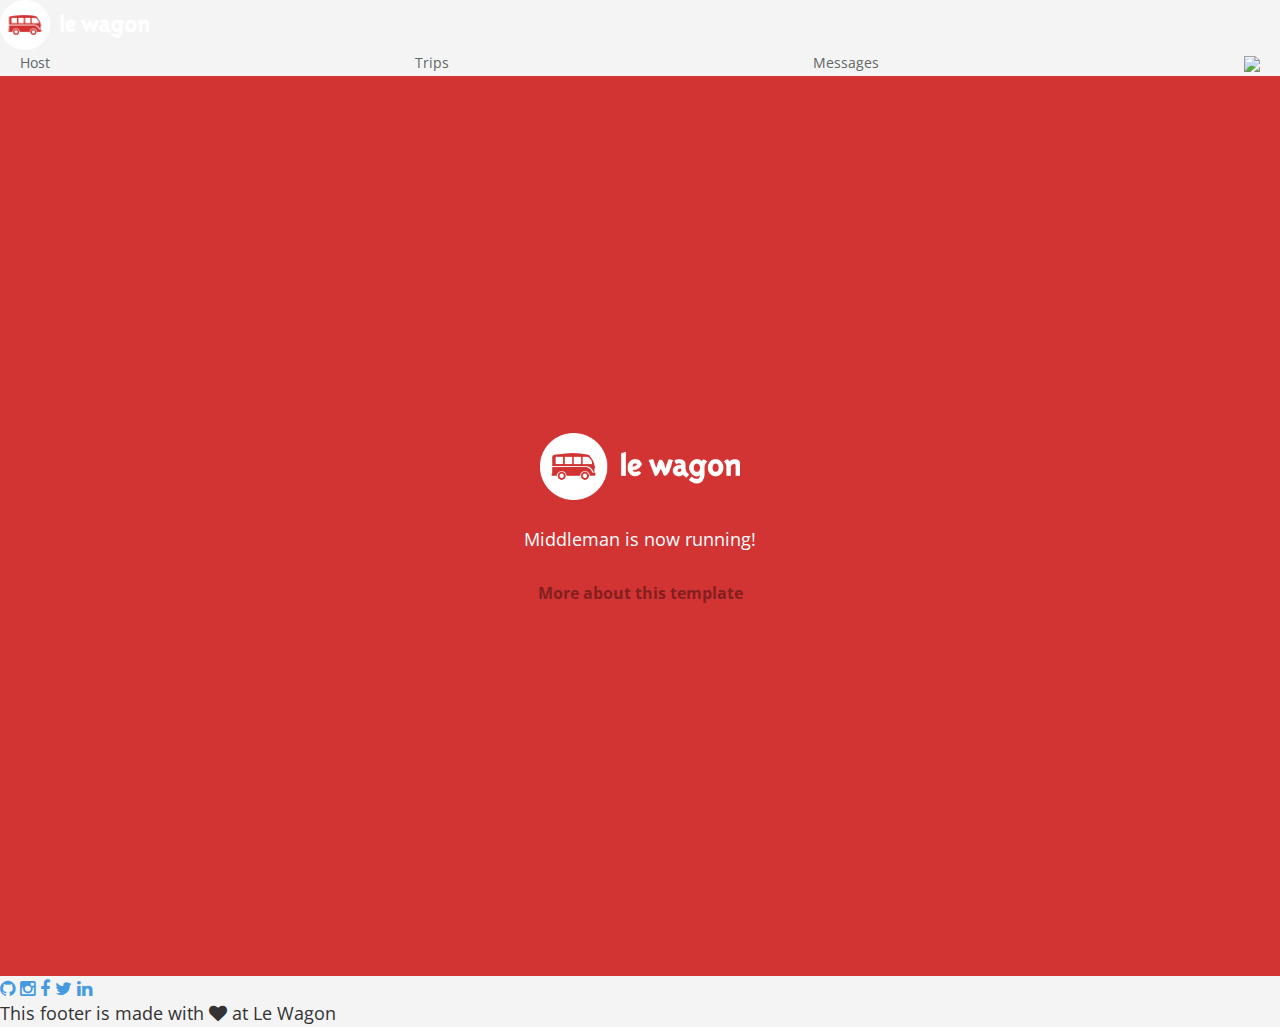
==== commit 200d7b5e: "Automated commit at 2017-07-31 04:46:43 UTC by middleman-deploy 2.0.0-alpha" ====
--- a/index.html
+++ b/index.html
@@ -12,6 +12,46 @@
     <link href="images/favicon-f15af148.png" rel="icon" type="image/png" />
   </head>
   <body>
+    <!-- _navbar.html.erb-->
+<div class="navbar-wagon-fixed">
+  <!-- Logo -->
+  <a href="/" class="navbar-wagon-brand">
+    <img src="images/logo-acc9c0ec.png" alt="logo">
+  </a>
+
+  <!-- Right Navigation -->
+  <div class="navbar-wagon-right hidden-xs hidden-sm">
+
+    <a href="" class="navbar-wagon-item navbar-wagon-link">Host</a>
+    <a href="" class="navbar-wagon-item navbar-wagon-link">Trips</a>
+    <a href="" class="navbar-wagon-item navbar-wagon-link">Messages</a>
+
+    <!-- Profile picture with dropdown list -->
+    <div class="navbar-wagon-item">
+      <div class="dropdown">
+        <img src="http://kitt.lewagon.com/placeholder/users/ssaunier" class="avatar dropdown-toggle" id="navbar-wagon-menu" data-toggle="dropdown">
+        <ul class="dropdown-menu dropdown-menu-right navbar-wagon-dropdown-menu">
+          <li><a href="#">Profile</a></li>
+          <li><a href="#">Dashboard</a></li>
+          <li><a href="#">Log Out</a></li>
+        </ul>
+      </div>
+    </div>
+  </div>
+
+  <!-- Dropdown appearing on mobile only -->
+  <div class="navbar-wagon-item hidden-md hidden-lg">
+    <div class="dropdown">
+      <i class="fa fa-bars dropdown-toggle" data-toggle="dropdown"></i>
+      <ul class="dropdown-menu dropdown-menu-right navbar-wagon-dropdown-menu">
+        <li><a href="#">Host</a></li>
+        <li><a href="#">Trips</a></li>
+        <li><a href="#">Messagese</a></li>
+      </ul>
+    </div>
+  </div>
+</div>
+   <!-- inject layouts/_navbar.html.erb -->
     <div id="home">
   <div class="home-content">
     <img src="images/logo-acc9c0ec.png" width="200" alt="Logo" />
@@ -23,6 +63,20 @@
     </p>
   </div>
 </div>
-
+                      <!-- Page content is injected here -->
+    <!-- _footer.html.erb -->
+<div class="footer">
+  <div class="footer-links">
+    <a href="#"><i class="fa fa-github"></i></a>
+    <a href="#"><i class="fa fa-instagram"></i></a>
+    <a href="#"><i class="fa fa-facebook"></i></a>
+    <a href="#"><i class="fa fa-twitter"></i></a>
+    <a href="#"><i class="fa fa-linkedin"></i></a>
+  </div>
+  <div class="footer-copyright">
+    This footer is made with <i class="fa fa-heart"></i> at Le Wagon
+  </div>
+</div>
+   <!-- inject layouts/_footer.html.erb -->
   </body>
 </html>
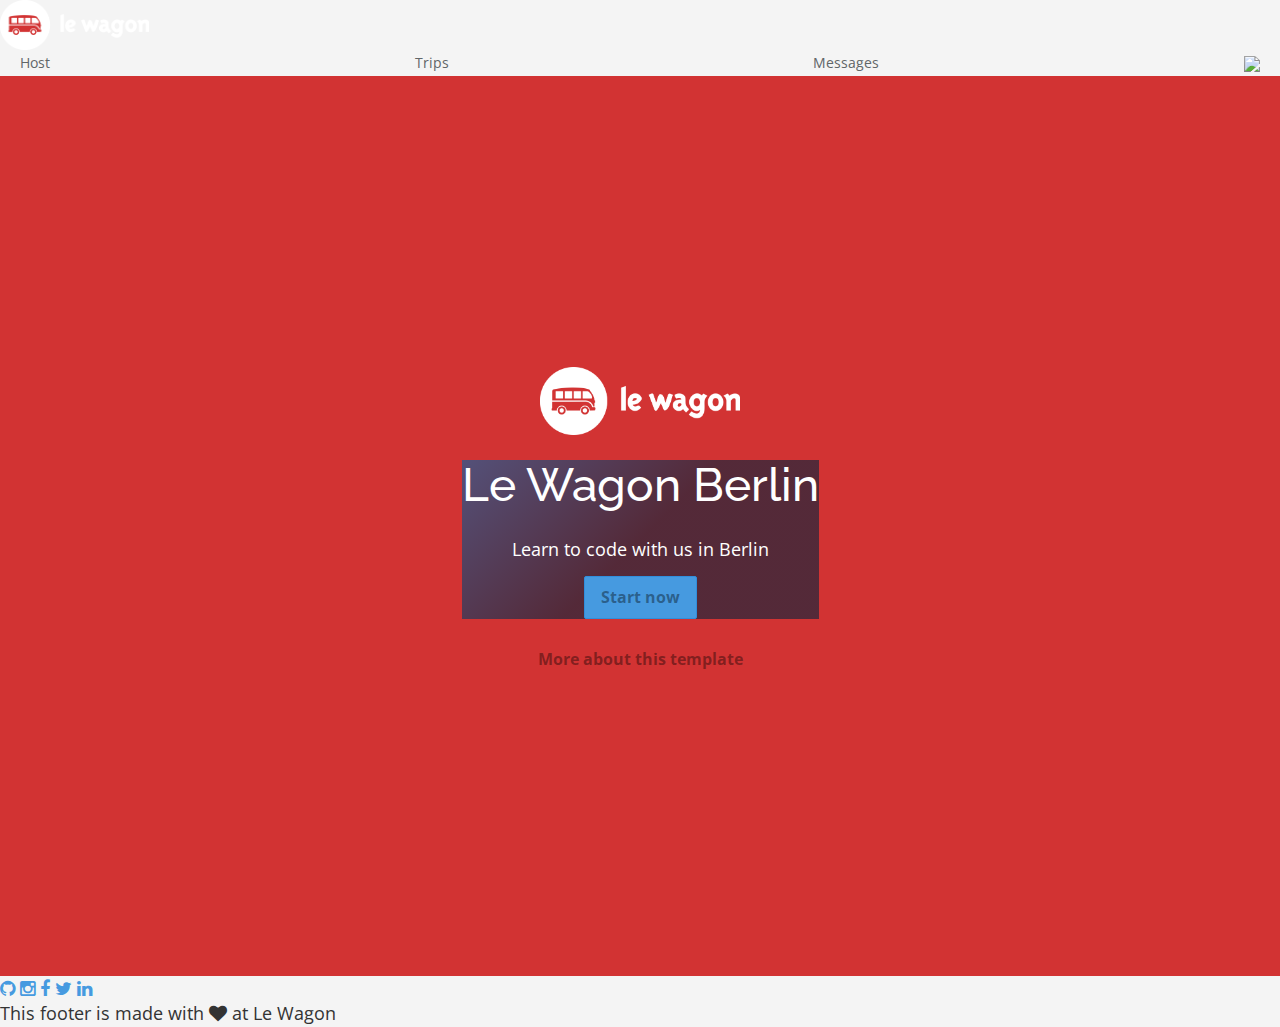
==== commit 173e339d: "Automated commit at 2017-07-31 05:17:32 UTC by middleman-deploy 2.0.0-alpha" ====
--- a/index.html
+++ b/index.html
@@ -7,7 +7,7 @@
           content="width=device-width, initial-scale=1, shrink-to-fit=no">
     <!-- Use the title from a page's frontmatter if it has one -->
     <title>Le Wagon - Middleman</title>
-    <link href="stylesheets/application-3c48b980.css" rel="stylesheet" />
+    <link href="stylesheets/application-2cf2e15d.css" rel="stylesheet" />
     <script src="javascripts/application-93de88c9.js"></script>
     <link href="images/favicon-f15af148.png" rel="icon" type="image/png" />
   </head>
@@ -55,10 +55,15 @@
     <div id="home">
   <div class="home-content">
     <img src="images/logo-acc9c0ec.png" width="200" alt="Logo" />
-    <p>
-      Middleman is now running!
-    </p>
-    <p class="about">
+    <div class="banner" style="background-image: linear-gradient(-225deg, rgba(0,101,168,0.6) 0%, rgba(0,36,61,0.6) 50%), url('http://kitt.lewagon.com/placeholder/cities/berlin');">
+
+      <div class="banner-content">
+        <h1>Le Wagon Berlin</h1>
+        <p>Learn to code with us in Berlin</p>
+        <a class="btn btn-primary btn-lg">Start now</a>
+      </div>
+    </div>
+      <p class="about">
       <a href="about.html">More about this template</a>
     </p>
   </div>
--- a/stylesheets/application-2cf2e15d.css
+++ b/stylesheets/application-2cf2e15d.css
@@ -0,0 +1,8 @@
+@import url("https://fonts.googleapis.com/css?family=Open+Sans:400,300,700|Raleway:400,100,300,700,500");/*!
+ * Bootstrap v3.3.7 (http://getbootstrap.com)
+ * Copyright 2011-2016 Twitter, Inc.
+ * Licensed under MIT (https://github.com/twbs/bootstrap/blob/master/LICENSE)
+ *//*! normalize.css v3.0.3 | MIT License | github.com/necolas/normalize.css */html{font-family:sans-serif;-ms-text-size-adjust:100%;-webkit-text-size-adjust:100%}body{margin:0}article,aside,details,figcaption,figure,footer,header,hgroup,main,menu,nav,section,summary{display:block}audio,canvas,progress,video{display:inline-block;vertical-align:baseline}audio:not([controls]){display:none;height:0}[hidden],template{display:none}a{background-color:transparent}a:active,a:hover{outline:0}abbr[title]{border-bottom:1px dotted}b,strong{font-weight:bold}dfn{font-style:italic}h1{font-size:2em;margin:0.67em 0}mark{background:#ff0;color:#000}small{font-size:80%}sub,sup{font-size:75%;line-height:0;position:relative;vertical-align:baseline}sup{top:-0.5em}sub{bottom:-0.25em}img{border:0}svg:not(:root){overflow:hidden}figure{margin:1em 40px}hr{-webkit-box-sizing:content-box;box-sizing:content-box;height:0}pre{overflow:auto}code,kbd,pre,samp{font-family:monospace, monospace;font-size:1em}button,input,optgroup,select,textarea{color:inherit;font:inherit;margin:0}button{overflow:visible}button,select{text-transform:none}button,html input[type="button"],input[type="reset"],input[type="submit"]{-webkit-appearance:button;cursor:pointer}button[disabled],html input[disabled]{cursor:default}button::-moz-focus-inner,input::-moz-focus-inner{border:0;padding:0}input{line-height:normal}input[type="checkbox"],input[type="radio"]{-webkit-box-sizing:border-box;box-sizing:border-box;padding:0}input[type="number"]::-webkit-inner-spin-button,input[type="number"]::-webkit-outer-spin-button{height:auto}input[type="search"]{-webkit-appearance:textfield;-webkit-box-sizing:content-box;box-sizing:content-box}input[type="search"]::-webkit-search-cancel-button,input[type="search"]::-webkit-search-decoration{-webkit-appearance:none}fieldset{border:1px solid #c0c0c0;margin:0 2px;padding:0.35em 0.625em 0.75em}legend{border:0;padding:0}textarea{overflow:auto}optgroup{font-weight:bold}table{border-collapse:collapse;border-spacing:0}td,th{padding:0}/*! Source: https://github.com/h5bp/html5-boilerplate/blob/master/src/css/main.css */@media print{*,*:before,*:after{background:transparent !important;color:#000 !important;-webkit-box-shadow:none !important;box-shadow:none !important;text-shadow:none !important}a,a:visited{text-decoration:underline}a[href]:after{content:" (" attr(href) ")"}abbr[title]:after{content:" (" attr(title) ")"}a[href^="#"]:after,a[href^="javascript:"]:after{content:""}pre,blockquote{border:1px solid #999;page-break-inside:avoid}thead{display:table-header-group}tr,img{page-break-inside:avoid}img{max-width:100% !important}p,h2,h3{orphans:3;widows:3}h2,h3{page-break-after:avoid}.navbar{display:none}.btn>.caret,.dropup>.btn>.caret{border-top-color:#000 !important}.label{border:1px solid #000}.table{border-collapse:collapse !important}.table td,.table th{background-color:#fff !important}.table-bordered th,.table-bordered td{border:1px solid #ddd !important}}@font-face{font-family:'Glyphicons Halflings';src:url("../assets/bootstrap/glyphicons-halflings-regular-86b6f62b.eot");src:url("../assets/bootstrap/glyphicons-halflings-regular-86b6f62b.eot?#iefix") format("embedded-opentype"),url("../assets/bootstrap/glyphicons-halflings-regular-ca35b697.woff2") format("woff2"),url("../assets/bootstrap/glyphicons-halflings-regular-278e49a8.woff") format("woff"),url("../assets/bootstrap/glyphicons-halflings-regular-44bc1850.ttf") format("truetype"),url("../assets/bootstrap/glyphicons-halflings-regular-de51a849.svg#glyphicons_halflingsregular") format("svg")}.glyphicon{position:relative;top:1px;display:inline-block;font-family:'Glyphicons Halflings';font-style:normal;font-weight:normal;line-height:1;-webkit-font-smoothing:antialiased;-moz-osx-font-smoothing:grayscale}.glyphicon-asterisk:before{content:"\002a"}.glyphicon-plus:before{content:"\002b"}.glyphicon-euro:before,.glyphicon-eur:before{content:"\20ac"}.glyphicon-minus:before{content:"\2212"}.glyphicon-cloud:before{content:"\2601"}.glyphicon-envelope:before{content:"\2709"}.glyphicon-pencil:before{content:"\270f"}.glyphicon-glass:before{content:"\e001"}.glyphicon-music:before{content:"\e002"}.glyphicon-search:before{content:"\e003"}.glyphicon-heart:before{content:"\e005"}.glyphicon-star:before{content:"\e006"}.glyphicon-star-empty:before{content:"\e007"}.glyphicon-user:before{content:"\e008"}.glyphicon-film:before{content:"\e009"}.glyphicon-th-large:before{content:"\e010"}.glyphicon-th:before{content:"\e011"}.glyphicon-th-list:before{content:"\e012"}.glyphicon-ok:before{content:"\e013"}.glyphicon-remove:before{content:"\e014"}.glyphicon-zoom-in:before{content:"\e015"}.glyphicon-zoom-out:before{content:"\e016"}.glyphicon-off:before{content:"\e017"}.glyphicon-signal:before{content:"\e018"}.glyphicon-cog:before{content:"\e019"}.glyphicon-trash:before{content:"\e020"}.glyphicon-home:before{content:"\e021"}.glyphicon-file:before{content:"\e022"}.glyphicon-time:before{content:"\e023"}.glyphicon-road:before{content:"\e024"}.glyphicon-download-alt:before{content:"\e025"}.glyphicon-download:before{content:"\e026"}.glyphicon-upload:before{content:"\e027"}.glyphicon-inbox:before{content:"\e028"}.glyphicon-play-circle:before{content:"\e029"}.glyphicon-repeat:before{content:"\e030"}.glyphicon-refresh:before{content:"\e031"}.glyphicon-list-alt:before{content:"\e032"}.glyphicon-lock:before{content:"\e033"}.glyphicon-flag:before{content:"\e034"}.glyphicon-headphones:before{content:"\e035"}.glyphicon-volume-off:before{content:"\e036"}.glyphicon-volume-down:before{content:"\e037"}.glyphicon-volume-up:before{content:"\e038"}.glyphicon-qrcode:before{content:"\e039"}.glyphicon-barcode:before{content:"\e040"}.glyphicon-tag:before{content:"\e041"}.glyphicon-tags:before{content:"\e042"}.glyphicon-book:before{content:"\e043"}.glyphicon-bookmark:before{content:"\e044"}.glyphicon-print:before{content:"\e045"}.glyphicon-camera:before{content:"\e046"}.glyphicon-font:before{content:"\e047"}.glyphicon-bold:before{content:"\e048"}.glyphicon-italic:before{content:"\e049"}.glyphicon-text-height:before{content:"\e050"}.glyphicon-text-width:before{content:"\e051"}.glyphicon-align-left:before{content:"\e052"}.glyphicon-align-center:before{content:"\e053"}.glyphicon-align-right:before{content:"\e054"}.glyphicon-align-justify:before{content:"\e055"}.glyphicon-list:before{content:"\e056"}.glyphicon-indent-left:before{content:"\e057"}.glyphicon-indent-right:before{content:"\e058"}.glyphicon-facetime-video:before{content:"\e059"}.glyphicon-picture:before{content:"\e060"}.glyphicon-map-marker:before{content:"\e062"}.glyphicon-adjust:before{content:"\e063"}.glyphicon-tint:before{content:"\e064"}.glyphicon-edit:before{content:"\e065"}.glyphicon-share:before{content:"\e066"}.glyphicon-check:before{content:"\e067"}.glyphicon-move:before{content:"\e068"}.glyphicon-step-backward:before{content:"\e069"}.glyphicon-fast-backward:before{content:"\e070"}.glyphicon-backward:before{content:"\e071"}.glyphicon-play:before{content:"\e072"}.glyphicon-pause:before{content:"\e073"}.glyphicon-stop:before{content:"\e074"}.glyphicon-forward:before{content:"\e075"}.glyphicon-fast-forward:before{content:"\e076"}.glyphicon-step-forward:before{content:"\e077"}.glyphicon-eject:before{content:"\e078"}.glyphicon-chevron-left:before{content:"\e079"}.glyphicon-chevron-right:before{content:"\e080"}.glyphicon-plus-sign:before{content:"\e081"}.glyphicon-minus-sign:before{content:"\e082"}.glyphicon-remove-sign:before{content:"\e083"}.glyphicon-ok-sign:before{content:"\e084"}.glyphicon-question-sign:before{content:"\e085"}.glyphicon-info-sign:before{content:"\e086"}.glyphicon-screenshot:before{content:"\e087"}.glyphicon-remove-circle:before{content:"\e088"}.glyphicon-ok-circle:before{content:"\e089"}.glyphicon-ban-circle:before{content:"\e090"}.glyphicon-arrow-left:before{content:"\e091"}.glyphicon-arrow-right:before{content:"\e092"}.glyphicon-arrow-up:before{content:"\e093"}.glyphicon-arrow-down:before{content:"\e094"}.glyphicon-share-alt:before{content:"\e095"}.glyphicon-resize-full:before{content:"\e096"}.glyphicon-resize-small:before{content:"\e097"}.glyphicon-exclamation-sign:before{content:"\e101"}.glyphicon-gift:before{content:"\e102"}.glyphicon-leaf:before{content:"\e103"}.glyphicon-fire:before{content:"\e104"}.glyphicon-eye-open:before{content:"\e105"}.glyphicon-eye-close:before{content:"\e106"}.glyphicon-warning-sign:before{content:"\e107"}.glyphicon-plane:before{content:"\e108"}.glyphicon-calendar:before{content:"\e109"}.glyphicon-random:before{content:"\e110"}.glyphicon-comment:before{content:"\e111"}.glyphicon-magnet:before{content:"\e112"}.glyphicon-chevron-up:before{content:"\e113"}.glyphicon-chevron-down:before{content:"\e114"}.glyphicon-retweet:before{content:"\e115"}.glyphicon-shopping-cart:before{content:"\e116"}.glyphicon-folder-close:before{content:"\e117"}.glyphicon-folder-open:before{content:"\e118"}.glyphicon-resize-vertical:before{content:"\e119"}.glyphicon-resize-horizontal:before{content:"\e120"}.glyphicon-hdd:before{content:"\e121"}.glyphicon-bullhorn:before{content:"\e122"}.glyphicon-bell:before{content:"\e123"}.glyphicon-certificate:before{content:"\e124"}.glyphicon-thumbs-up:before{content:"\e125"}.glyphicon-thumbs-down:before{content:"\e126"}.glyphicon-hand-right:before{content:"\e127"}.glyphicon-hand-left:before{content:"\e128"}.glyphicon-hand-up:before{content:"\e129"}.glyphicon-hand-down:before{content:"\e130"}.glyphicon-circle-arrow-right:before{content:"\e131"}.glyphicon-circle-arrow-left:before{content:"\e132"}.glyphicon-circle-arrow-up:before{content:"\e133"}.glyphicon-circle-arrow-down:before{content:"\e134"}.glyphicon-globe:before{content:"\e135"}.glyphicon-wrench:before{content:"\e136"}.glyphicon-tasks:before{content:"\e137"}.glyphicon-filter:before{content:"\e138"}.glyphicon-briefcase:before{content:"\e139"}.glyphicon-fullscreen:before{content:"\e140"}.glyphicon-dashboard:before{content:"\e141"}.glyphicon-paperclip:before{content:"\e142"}.glyphicon-heart-empty:before{content:"\e143"}.glyphicon-link:before{content:"\e144"}.glyphicon-phone:before{content:"\e145"}.glyphicon-pushpin:before{content:"\e146"}.glyphicon-usd:before{content:"\e148"}.glyphicon-gbp:before{content:"\e149"}.glyphicon-sort:before{content:"\e150"}.glyphicon-sort-by-alphabet:before{content:"\e151"}.glyphicon-sort-by-alphabet-alt:before{content:"\e152"}.glyphicon-sort-by-order:before{content:"\e153"}.glyphicon-sort-by-order-alt:before{content:"\e154"}.glyphicon-sort-by-attributes:before{content:"\e155"}.glyphicon-sort-by-attributes-alt:before{content:"\e156"}.glyphicon-unchecked:before{content:"\e157"}.glyphicon-expand:before{content:"\e158"}.glyphicon-collapse-down:before{content:"\e159"}.glyphicon-collapse-up:before{content:"\e160"}.glyphicon-log-in:before{content:"\e161"}.glyphicon-flash:before{content:"\e162"}.glyphicon-log-out:before{content:"\e163"}.glyphicon-new-window:before{content:"\e164"}.glyphicon-record:before{content:"\e165"}.glyphicon-save:before{content:"\e166"}.glyphicon-open:before{content:"\e167"}.glyphicon-saved:before{content:"\e168"}.glyphicon-import:before{content:"\e169"}.glyphicon-export:before{content:"\e170"}.glyphicon-send:before{content:"\e171"}.glyphicon-floppy-disk:before{content:"\e172"}.glyphicon-floppy-saved:before{content:"\e173"}.glyphicon-floppy-remove:before{content:"\e174"}.glyphicon-floppy-save:before{content:"\e175"}.glyphicon-floppy-open:before{content:"\e176"}.glyphicon-credit-card:before{content:"\e177"}.glyphicon-transfer:before{content:"\e178"}.glyphicon-cutlery:before{content:"\e179"}.glyphicon-header:before{content:"\e180"}.glyphicon-compressed:before{content:"\e181"}.glyphicon-earphone:before{content:"\e182"}.glyphicon-phone-alt:before{content:"\e183"}.glyphicon-tower:before{content:"\e184"}.glyphicon-stats:before{content:"\e185"}.glyphicon-sd-video:before{content:"\e186"}.glyphicon-hd-video:before{content:"\e187"}.glyphicon-subtitles:before{content:"\e188"}.glyphicon-sound-stereo:before{content:"\e189"}.glyphicon-sound-dolby:before{content:"\e190"}.glyphicon-sound-5-1:before{content:"\e191"}.glyphicon-sound-6-1:before{content:"\e192"}.glyphicon-sound-7-1:before{content:"\e193"}.glyphicon-copyright-mark:before{content:"\e194"}.glyphicon-registration-mark:before{content:"\e195"}.glyphicon-cloud-download:before{content:"\e197"}.glyphicon-cloud-upload:before{content:"\e198"}.glyphicon-tree-conifer:before{content:"\e199"}.glyphicon-tree-deciduous:before{content:"\e200"}.glyphicon-cd:before{content:"\e201"}.glyphicon-save-file:before{content:"\e202"}.glyphicon-open-file:before{content:"\e203"}.glyphicon-level-up:before{content:"\e204"}.glyphicon-copy:before{content:"\e205"}.glyphicon-paste:before{content:"\e206"}.glyphicon-alert:before{content:"\e209"}.glyphicon-equalizer:before{content:"\e210"}.glyphicon-king:before{content:"\e211"}.glyphicon-queen:before{content:"\e212"}.glyphicon-pawn:before{content:"\e213"}.glyphicon-bishop:before{content:"\e214"}.glyphicon-knight:before{content:"\e215"}.glyphicon-baby-formula:before{content:"\e216"}.glyphicon-tent:before{content:"\26fa"}.glyphicon-blackboard:before{content:"\e218"}.glyphicon-bed:before{content:"\e219"}.glyphicon-apple:before{content:"\f8ff"}.glyphicon-erase:before{content:"\e221"}.glyphicon-hourglass:before{content:"\231b"}.glyphicon-lamp:before{content:"\e223"}.glyphicon-duplicate:before{content:"\e224"}.glyphicon-piggy-bank:before{content:"\e225"}.glyphicon-scissors:before{content:"\e226"}.glyphicon-bitcoin:before{content:"\e227"}.glyphicon-btc:before{content:"\e227"}.glyphicon-xbt:before{content:"\e227"}.glyphicon-yen:before{content:"\00a5"}.glyphicon-jpy:before{content:"\00a5"}.glyphicon-ruble:before{content:"\20bd"}.glyphicon-rub:before{content:"\20bd"}.glyphicon-scale:before{content:"\e230"}.glyphicon-ice-lolly:before{content:"\e231"}.glyphicon-ice-lolly-tasted:before{content:"\e232"}.glyphicon-education:before{content:"\e233"}.glyphicon-option-horizontal:before{content:"\e234"}.glyphicon-option-vertical:before{content:"\e235"}.glyphicon-menu-hamburger:before{content:"\e236"}.glyphicon-modal-window:before{content:"\e237"}.glyphicon-oil:before{content:"\e238"}.glyphicon-grain:before{content:"\e239"}.glyphicon-sunglasses:before{content:"\e240"}.glyphicon-text-size:before{content:"\e241"}.glyphicon-text-color:before{content:"\e242"}.glyphicon-text-background:before{content:"\e243"}.glyphicon-object-align-top:before{content:"\e244"}.glyphicon-object-align-bottom:before{content:"\e245"}.glyphicon-object-align-horizontal:before{content:"\e246"}.glyphicon-object-align-left:before{content:"\e247"}.glyphicon-object-align-vertical:before{content:"\e248"}.glyphicon-object-align-right:before{content:"\e249"}.glyphicon-triangle-right:before{content:"\e250"}.glyphicon-triangle-left:before{content:"\e251"}.glyphicon-triangle-bottom:before{content:"\e252"}.glyphicon-triangle-top:before{content:"\e253"}.glyphicon-console:before{content:"\e254"}.glyphicon-superscript:before{content:"\e255"}.glyphicon-subscript:before{content:"\e256"}.glyphicon-menu-left:before{content:"\e257"}.glyphicon-menu-right:before{content:"\e258"}.glyphicon-menu-down:before{content:"\e259"}.glyphicon-menu-up:before{content:"\e260"}*{-webkit-box-sizing:border-box;box-sizing:border-box}*:before,*:after{-webkit-box-sizing:border-box;box-sizing:border-box}html{font-size:10px;-webkit-tap-highlight-color:transparent}body{font-family:"Open Sans", "Helvetica", "sans-serif";font-size:18px;line-height:1.42857143;color:#333333;background-color:#F4F4F4}input,button,select,textarea{font-family:inherit;font-size:inherit;line-height:inherit}a{color:#469AE0;text-decoration:none}a:hover,a:focus{color:#1f74ba;text-decoration:underline}a:focus{outline:5px auto -webkit-focus-ring-color;outline-offset:-2px}figure{margin:0}img{vertical-align:middle}.img-responsive{display:block;max-width:100%;height:auto}.img-rounded{border-radius:2px}.img-thumbnail{padding:4px;line-height:1.42857143;background-color:#F4F4F4;border:1px solid #ddd;border-radius:2px;-webkit-transition:all 0.2s ease-in-out;transition:all 0.2s ease-in-out;display:inline-block;max-width:100%;height:auto}.img-circle{border-radius:50%}hr{margin-top:25px;margin-bottom:25px;border:0;border-top:1px solid #eeeeee}.sr-only{position:absolute;width:1px;height:1px;margin:-1px;padding:0;overflow:hidden;clip:rect(0, 0, 0, 0);border:0}.sr-only-focusable:active,.sr-only-focusable:focus{position:static;width:auto;height:auto;margin:0;overflow:visible;clip:auto}[role="button"]{cursor:pointer}h1,h2,h3,h4,h5,h6,.h1,.h2,.h3,.h4,.h5,.h6{font-family:"Raleway", "Helvetica", "sans-serif";font-weight:500;line-height:1.1;color:inherit}h1 small,h1 .small,h2 small,h2 .small,h3 small,h3 .small,h4 small,h4 .small,h5 small,h5 .small,h6 small,h6 .small,.h1 small,.h1 .small,.h2 small,.h2 .small,.h3 small,.h3 .small,.h4 small,.h4 .small,.h5 small,.h5 .small,.h6 small,.h6 .small{font-weight:normal;line-height:1;color:#777777}h1,.h1,h2,.h2,h3,.h3{margin-top:25px;margin-bottom:12.5px}h1 small,h1 .small,.h1 small,.h1 .small,h2 small,h2 .small,.h2 small,.h2 .small,h3 small,h3 .small,.h3 small,.h3 .small{font-size:65%}h4,.h4,h5,.h5,h6,.h6{margin-top:12.5px;margin-bottom:12.5px}h4 small,h4 .small,.h4 small,.h4 .small,h5 small,h5 .small,.h5 small,.h5 .small,h6 small,h6 .small,.h6 small,.h6 .small{font-size:75%}h1,.h1{font-size:46px}h2,.h2{font-size:38px}h3,.h3{font-size:31px}h4,.h4{font-size:23px}h5,.h5{font-size:18px}h6,.h6{font-size:16px}p{margin:0 0 12.5px}.lead{margin-bottom:25px;font-size:20px;font-weight:300;line-height:1.4}@media (min-width: 768px){.lead{font-size:27px}}small,.small{font-size:88%}mark,.mark{background-color:#fcf8e3;padding:.2em}.text-left{text-align:left}.text-right{text-align:right}.text-center{text-align:center}.text-justify{text-align:justify}.text-nowrap{white-space:nowrap}.text-lowercase{text-transform:lowercase}.text-uppercase,.initialism{text-transform:uppercase}.text-capitalize{text-transform:capitalize}.text-muted{color:#777777}.text-primary{color:#469AE0}a.text-primary:hover,a.text-primary:focus{color:#2381d0}.text-success{color:#3c763d}a.text-success:hover,a.text-success:focus{color:#2b542c}.text-info{color:#31708f}a.text-info:hover,a.text-info:focus{color:#245269}.text-warning{color:#8a6d3b}a.text-warning:hover,a.text-warning:focus{color:#66512c}.text-danger{color:#a94442}a.text-danger:hover,a.text-danger:focus{color:#843534}.bg-primary{color:#fff}.bg-primary{background-color:#469AE0}a.bg-primary:hover,a.bg-primary:focus{background-color:#2381d0}.bg-success{background-color:#dff0d8}a.bg-success:hover,a.bg-success:focus{background-color:#c1e2b3}.bg-info{background-color:#d9edf7}a.bg-info:hover,a.bg-info:focus{background-color:#afd9ee}.bg-warning{background-color:#fcf8e3}a.bg-warning:hover,a.bg-warning:focus{background-color:#f7ecb5}.bg-danger{background-color:#f2dede}a.bg-danger:hover,a.bg-danger:focus{background-color:#e4b9b9}.page-header{padding-bottom:11.5px;margin:50px 0 25px;border-bottom:1px solid #eeeeee}ul,ol{margin-top:0;margin-bottom:12.5px}ul ul,ul ol,ol ul,ol ol{margin-bottom:0}.list-unstyled{padding-left:0;list-style:none}.list-inline{padding-left:0;list-style:none;margin-left:-5px}.list-inline>li{display:inline-block;padding-left:5px;padding-right:5px}dl{margin-top:0;margin-bottom:25px}dt,dd{line-height:1.42857143}dt{font-weight:bold}dd{margin-left:0}.dl-horizontal dd:before,.dl-horizontal dd:after{content:" ";display:table}.dl-horizontal dd:after{clear:both}@media (min-width: 768px){.dl-horizontal dt{float:left;width:160px;clear:left;text-align:right;overflow:hidden;text-overflow:ellipsis;white-space:nowrap}.dl-horizontal dd{margin-left:180px}}abbr[title],abbr[data-original-title]{cursor:help;border-bottom:1px dotted #777777}.initialism{font-size:90%}blockquote{padding:12.5px 25px;margin:0 0 25px;font-size:22.5px;border-left:5px solid #eeeeee}blockquote p:last-child,blockquote ul:last-child,blockquote ol:last-child{margin-bottom:0}blockquote footer,blockquote small,blockquote .small{display:block;font-size:80%;line-height:1.42857143;color:#777777}blockquote footer:before,blockquote small:before,blockquote .small:before{content:'\2014 \00A0'}.blockquote-reverse,blockquote.pull-right{padding-right:15px;padding-left:0;border-right:5px solid #eeeeee;border-left:0;text-align:right}.blockquote-reverse footer:before,.blockquote-reverse small:before,.blockquote-reverse .small:before,blockquote.pull-right footer:before,blockquote.pull-right small:before,blockquote.pull-right .small:before{content:''}.blockquote-reverse footer:after,.blockquote-reverse small:after,.blockquote-reverse .small:after,blockquote.pull-right footer:after,blockquote.pull-right small:after,blockquote.pull-right .small:after{content:'\00A0 \2014'}address{margin-bottom:25px;font-style:normal;line-height:1.42857143}code,kbd,pre,samp{font-family:Menlo, Monaco, Consolas, "Courier New", monospace}code{padding:2px 4px;font-size:90%;color:#c7254e;background-color:#f9f2f4;border-radius:2px}kbd{padding:2px 4px;font-size:90%;color:#fff;background-color:#333;border-radius:2px;-webkit-box-shadow:inset 0 -1px 0 rgba(0,0,0,0.25);box-shadow:inset 0 -1px 0 rgba(0,0,0,0.25)}kbd kbd{padding:0;font-size:100%;font-weight:bold;-webkit-box-shadow:none;box-shadow:none}pre{display:block;padding:12px;margin:0 0 12.5px;font-size:17px;line-height:1.42857143;word-break:break-all;word-wrap:break-word;color:#333333;background-color:#f5f5f5;border:1px solid #ccc;border-radius:2px}pre code{padding:0;font-size:inherit;color:inherit;white-space:pre-wrap;background-color:transparent;border-radius:0}.pre-scrollable{max-height:340px;overflow-y:scroll}.container{margin-right:auto;margin-left:auto;padding-left:15px;padding-right:15px}.container:before,.container:after{content:" ";display:table}.container:after{clear:both}@media (min-width: 768px){.container{width:750px}}@media (min-width: 992px){.container{width:970px}}@media (min-width: 1200px){.container{width:1170px}}.container-fluid{margin-right:auto;margin-left:auto;padding-left:15px;padding-right:15px}.container-fluid:before,.container-fluid:after{content:" ";display:table}.container-fluid:after{clear:both}.row{margin-left:-15px;margin-right:-15px}.row:before,.row:after{content:" ";display:table}.row:after{clear:both}.col-xs-1,.col-sm-1,.col-md-1,.col-lg-1,.col-xs-2,.col-sm-2,.col-md-2,.col-lg-2,.col-xs-3,.col-sm-3,.col-md-3,.col-lg-3,.col-xs-4,.col-sm-4,.col-md-4,.col-lg-4,.col-xs-5,.col-sm-5,.col-md-5,.col-lg-5,.col-xs-6,.col-sm-6,.col-md-6,.col-lg-6,.col-xs-7,.col-sm-7,.col-md-7,.col-lg-7,.col-xs-8,.col-sm-8,.col-md-8,.col-lg-8,.col-xs-9,.col-sm-9,.col-md-9,.col-lg-9,.col-xs-10,.col-sm-10,.col-md-10,.col-lg-10,.col-xs-11,.col-sm-11,.col-md-11,.col-lg-11,.col-xs-12,.col-sm-12,.col-md-12,.col-lg-12{position:relative;min-height:1px;padding-left:15px;padding-right:15px}.col-xs-1,.col-xs-2,.col-xs-3,.col-xs-4,.col-xs-5,.col-xs-6,.col-xs-7,.col-xs-8,.col-xs-9,.col-xs-10,.col-xs-11,.col-xs-12{float:left}.col-xs-1{width:8.33333333%}.col-xs-2{width:16.66666667%}.col-xs-3{width:25%}.col-xs-4{width:33.33333333%}.col-xs-5{width:41.66666667%}.col-xs-6{width:50%}.col-xs-7{width:58.33333333%}.col-xs-8{width:66.66666667%}.col-xs-9{width:75%}.col-xs-10{width:83.33333333%}.col-xs-11{width:91.66666667%}.col-xs-12{width:100%}.col-xs-pull-0{right:auto}.col-xs-pull-1{right:8.33333333%}.col-xs-pull-2{right:16.66666667%}.col-xs-pull-3{right:25%}.col-xs-pull-4{right:33.33333333%}.col-xs-pull-5{right:41.66666667%}.col-xs-pull-6{right:50%}.col-xs-pull-7{right:58.33333333%}.col-xs-pull-8{right:66.66666667%}.col-xs-pull-9{right:75%}.col-xs-pull-10{right:83.33333333%}.col-xs-pull-11{right:91.66666667%}.col-xs-pull-12{right:100%}.col-xs-push-0{left:auto}.col-xs-push-1{left:8.33333333%}.col-xs-push-2{left:16.66666667%}.col-xs-push-3{left:25%}.col-xs-push-4{left:33.33333333%}.col-xs-push-5{left:41.66666667%}.col-xs-push-6{left:50%}.col-xs-push-7{left:58.33333333%}.col-xs-push-8{left:66.66666667%}.col-xs-push-9{left:75%}.col-xs-push-10{left:83.33333333%}.col-xs-push-11{left:91.66666667%}.col-xs-push-12{left:100%}.col-xs-offset-0{margin-left:0%}.col-xs-offset-1{margin-left:8.33333333%}.col-xs-offset-2{margin-left:16.66666667%}.col-xs-offset-3{margin-left:25%}.col-xs-offset-4{margin-left:33.33333333%}.col-xs-offset-5{margin-left:41.66666667%}.col-xs-offset-6{margin-left:50%}.col-xs-offset-7{margin-left:58.33333333%}.col-xs-offset-8{margin-left:66.66666667%}.col-xs-offset-9{margin-left:75%}.col-xs-offset-10{margin-left:83.33333333%}.col-xs-offset-11{margin-left:91.66666667%}.col-xs-offset-12{margin-left:100%}@media (min-width: 768px){.col-sm-1,.col-sm-2,.col-sm-3,.col-sm-4,.col-sm-5,.col-sm-6,.col-sm-7,.col-sm-8,.col-sm-9,.col-sm-10,.col-sm-11,.col-sm-12{float:left}.col-sm-1{width:8.33333333%}.col-sm-2{width:16.66666667%}.col-sm-3{width:25%}.col-sm-4{width:33.33333333%}.col-sm-5{width:41.66666667%}.col-sm-6{width:50%}.col-sm-7{width:58.33333333%}.col-sm-8{width:66.66666667%}.col-sm-9{width:75%}.col-sm-10{width:83.33333333%}.col-sm-11{width:91.66666667%}.col-sm-12{width:100%}.col-sm-pull-0{right:auto}.col-sm-pull-1{right:8.33333333%}.col-sm-pull-2{right:16.66666667%}.col-sm-pull-3{right:25%}.col-sm-pull-4{right:33.33333333%}.col-sm-pull-5{right:41.66666667%}.col-sm-pull-6{right:50%}.col-sm-pull-7{right:58.33333333%}.col-sm-pull-8{right:66.66666667%}.col-sm-pull-9{right:75%}.col-sm-pull-10{right:83.33333333%}.col-sm-pull-11{right:91.66666667%}.col-sm-pull-12{right:100%}.col-sm-push-0{left:auto}.col-sm-push-1{left:8.33333333%}.col-sm-push-2{left:16.66666667%}.col-sm-push-3{left:25%}.col-sm-push-4{left:33.33333333%}.col-sm-push-5{left:41.66666667%}.col-sm-push-6{left:50%}.col-sm-push-7{left:58.33333333%}.col-sm-push-8{left:66.66666667%}.col-sm-push-9{left:75%}.col-sm-push-10{left:83.33333333%}.col-sm-push-11{left:91.66666667%}.col-sm-push-12{left:100%}.col-sm-offset-0{margin-left:0%}.col-sm-offset-1{margin-left:8.33333333%}.col-sm-offset-2{margin-left:16.66666667%}.col-sm-offset-3{margin-left:25%}.col-sm-offset-4{margin-left:33.33333333%}.col-sm-offset-5{margin-left:41.66666667%}.col-sm-offset-6{margin-left:50%}.col-sm-offset-7{margin-left:58.33333333%}.col-sm-offset-8{margin-left:66.66666667%}.col-sm-offset-9{margin-left:75%}.col-sm-offset-10{margin-left:83.33333333%}.col-sm-offset-11{margin-left:91.66666667%}.col-sm-offset-12{margin-left:100%}}@media (min-width: 992px){.col-md-1,.col-md-2,.col-md-3,.col-md-4,.col-md-5,.col-md-6,.col-md-7,.col-md-8,.col-md-9,.col-md-10,.col-md-11,.col-md-12{float:left}.col-md-1{width:8.33333333%}.col-md-2{width:16.66666667%}.col-md-3{width:25%}.col-md-4{width:33.33333333%}.col-md-5{width:41.66666667%}.col-md-6{width:50%}.col-md-7{width:58.33333333%}.col-md-8{width:66.66666667%}.col-md-9{width:75%}.col-md-10{width:83.33333333%}.col-md-11{width:91.66666667%}.col-md-12{width:100%}.col-md-pull-0{right:auto}.col-md-pull-1{right:8.33333333%}.col-md-pull-2{right:16.66666667%}.col-md-pull-3{right:25%}.col-md-pull-4{right:33.33333333%}.col-md-pull-5{right:41.66666667%}.col-md-pull-6{right:50%}.col-md-pull-7{right:58.33333333%}.col-md-pull-8{right:66.66666667%}.col-md-pull-9{right:75%}.col-md-pull-10{right:83.33333333%}.col-md-pull-11{right:91.66666667%}.col-md-pull-12{right:100%}.col-md-push-0{left:auto}.col-md-push-1{left:8.33333333%}.col-md-push-2{left:16.66666667%}.col-md-push-3{left:25%}.col-md-push-4{left:33.33333333%}.col-md-push-5{left:41.66666667%}.col-md-push-6{left:50%}.col-md-push-7{left:58.33333333%}.col-md-push-8{left:66.66666667%}.col-md-push-9{left:75%}.col-md-push-10{left:83.33333333%}.col-md-push-11{left:91.66666667%}.col-md-push-12{left:100%}.col-md-offset-0{margin-left:0%}.col-md-offset-1{margin-left:8.33333333%}.col-md-offset-2{margin-left:16.66666667%}.col-md-offset-3{margin-left:25%}.col-md-offset-4{margin-left:33.33333333%}.col-md-offset-5{margin-left:41.66666667%}.col-md-offset-6{margin-left:50%}.col-md-offset-7{margin-left:58.33333333%}.col-md-offset-8{margin-left:66.66666667%}.col-md-offset-9{margin-left:75%}.col-md-offset-10{margin-left:83.33333333%}.col-md-offset-11{margin-left:91.66666667%}.col-md-offset-12{margin-left:100%}}@media (min-width: 1200px){.col-lg-1,.col-lg-2,.col-lg-3,.col-lg-4,.col-lg-5,.col-lg-6,.col-lg-7,.col-lg-8,.col-lg-9,.col-lg-10,.col-lg-11,.col-lg-12{float:left}.col-lg-1{width:8.33333333%}.col-lg-2{width:16.66666667%}.col-lg-3{width:25%}.col-lg-4{width:33.33333333%}.col-lg-5{width:41.66666667%}.col-lg-6{width:50%}.col-lg-7{width:58.33333333%}.col-lg-8{width:66.66666667%}.col-lg-9{width:75%}.col-lg-10{width:83.33333333%}.col-lg-11{width:91.66666667%}.col-lg-12{width:100%}.col-lg-pull-0{right:auto}.col-lg-pull-1{right:8.33333333%}.col-lg-pull-2{right:16.66666667%}.col-lg-pull-3{right:25%}.col-lg-pull-4{right:33.33333333%}.col-lg-pull-5{right:41.66666667%}.col-lg-pull-6{right:50%}.col-lg-pull-7{right:58.33333333%}.col-lg-pull-8{right:66.66666667%}.col-lg-pull-9{right:75%}.col-lg-pull-10{right:83.33333333%}.col-lg-pull-11{right:91.66666667%}.col-lg-pull-12{right:100%}.col-lg-push-0{left:auto}.col-lg-push-1{left:8.33333333%}.col-lg-push-2{left:16.66666667%}.col-lg-push-3{left:25%}.col-lg-push-4{left:33.33333333%}.col-lg-push-5{left:41.66666667%}.col-lg-push-6{left:50%}.col-lg-push-7{left:58.33333333%}.col-lg-push-8{left:66.66666667%}.col-lg-push-9{left:75%}.col-lg-push-10{left:83.33333333%}.col-lg-push-11{left:91.66666667%}.col-lg-push-12{left:100%}.col-lg-offset-0{margin-left:0%}.col-lg-offset-1{margin-left:8.33333333%}.col-lg-offset-2{margin-left:16.66666667%}.col-lg-offset-3{margin-left:25%}.col-lg-offset-4{margin-left:33.33333333%}.col-lg-offset-5{margin-left:41.66666667%}.col-lg-offset-6{margin-left:50%}.col-lg-offset-7{margin-left:58.33333333%}.col-lg-offset-8{margin-left:66.66666667%}.col-lg-offset-9{margin-left:75%}.col-lg-offset-10{margin-left:83.33333333%}.col-lg-offset-11{margin-left:91.66666667%}.col-lg-offset-12{margin-left:100%}}table{background-color:transparent}caption{padding-top:8px;padding-bottom:8px;color:#777777;text-align:left}th{text-align:left}.table{width:100%;max-width:100%;margin-bottom:25px}.table>thead>tr>th,.table>thead>tr>td,.table>tbody>tr>th,.table>tbody>tr>td,.table>tfoot>tr>th,.table>tfoot>tr>td{padding:8px;line-height:1.42857143;vertical-align:top;border-top:1px solid #ddd}.table>thead>tr>th{vertical-align:bottom;border-bottom:2px solid #ddd}.table>caption+thead>tr:first-child>th,.table>caption+thead>tr:first-child>td,.table>colgroup+thead>tr:first-child>th,.table>colgroup+thead>tr:first-child>td,.table>thead:first-child>tr:first-child>th,.table>thead:first-child>tr:first-child>td{border-top:0}.table>tbody+tbody{border-top:2px solid #ddd}.table .table{background-color:#F4F4F4}.table-condensed>thead>tr>th,.table-condensed>thead>tr>td,.table-condensed>tbody>tr>th,.table-condensed>tbody>tr>td,.table-condensed>tfoot>tr>th,.table-condensed>tfoot>tr>td{padding:5px}.table-bordered{border:1px solid #ddd}.table-bordered>thead>tr>th,.table-bordered>thead>tr>td,.table-bordered>tbody>tr>th,.table-bordered>tbody>tr>td,.table-bordered>tfoot>tr>th,.table-bordered>tfoot>tr>td{border:1px solid #ddd}.table-bordered>thead>tr>th,.table-bordered>thead>tr>td{border-bottom-width:2px}.table-striped>tbody>tr:nth-of-type(odd){background-color:#f9f9f9}.table-hover>tbody>tr:hover{background-color:#f5f5f5}table col[class*="col-"]{position:static;float:none;display:table-column}table td[class*="col-"],table th[class*="col-"]{position:static;float:none;display:table-cell}.table>thead>tr>td.active,.table>thead>tr>th.active,.table>thead>tr.active>td,.table>thead>tr.active>th,.table>tbody>tr>td.active,.table>tbody>tr>th.active,.table>tbody>tr.active>td,.table>tbody>tr.active>th,.table>tfoot>tr>td.active,.table>tfoot>tr>th.active,.table>tfoot>tr.active>td,.table>tfoot>tr.active>th{background-color:#f5f5f5}.table-hover>tbody>tr>td.active:hover,.table-hover>tbody>tr>th.active:hover,.table-hover>tbody>tr.active:hover>td,.table-hover>tbody>tr:hover>.active,.table-hover>tbody>tr.active:hover>th{background-color:#e8e8e8}.table>thead>tr>td.success,.table>thead>tr>th.success,.table>thead>tr.success>td,.table>thead>tr.success>th,.table>tbody>tr>td.success,.table>tbody>tr>th.success,.table>tbody>tr.success>td,.table>tbody>tr.success>th,.table>tfoot>tr>td.success,.table>tfoot>tr>th.success,.table>tfoot>tr.success>td,.table>tfoot>tr.success>th{background-color:#dff0d8}.table-hover>tbody>tr>td.success:hover,.table-hover>tbody>tr>th.success:hover,.table-hover>tbody>tr.success:hover>td,.table-hover>tbody>tr:hover>.success,.table-hover>tbody>tr.success:hover>th{background-color:#d0e9c6}.table>thead>tr>td.info,.table>thead>tr>th.info,.table>thead>tr.info>td,.table>thead>tr.info>th,.table>tbody>tr>td.info,.table>tbody>tr>th.info,.table>tbody>tr.info>td,.table>tbody>tr.info>th,.table>tfoot>tr>td.info,.table>tfoot>tr>th.info,.table>tfoot>tr.info>td,.table>tfoot>tr.info>th{background-color:#d9edf7}.table-hover>tbody>tr>td.info:hover,.table-hover>tbody>tr>th.info:hover,.table-hover>tbody>tr.info:hover>td,.table-hover>tbody>tr:hover>.info,.table-hover>tbody>tr.info:hover>th{background-color:#c4e3f3}.table>thead>tr>td.warning,.table>thead>tr>th.warning,.table>thead>tr.warning>td,.table>thead>tr.warning>th,.table>tbody>tr>td.warning,.table>tbody>tr>th.warning,.table>tbody>tr.warning>td,.table>tbody>tr.warning>th,.table>tfoot>tr>td.warning,.table>tfoot>tr>th.warning,.table>tfoot>tr.warning>td,.table>tfoot>tr.warning>th{background-color:#fcf8e3}.table-hover>tbody>tr>td.warning:hover,.table-hover>tbody>tr>th.warning:hover,.table-hover>tbody>tr.warning:hover>td,.table-hover>tbody>tr:hover>.warning,.table-hover>tbody>tr.warning:hover>th{background-color:#faf2cc}.table>thead>tr>td.danger,.table>thead>tr>th.danger,.table>thead>tr.danger>td,.table>thead>tr.danger>th,.table>tbody>tr>td.danger,.table>tbody>tr>th.danger,.table>tbody>tr.danger>td,.table>tbody>tr.danger>th,.table>tfoot>tr>td.danger,.table>tfoot>tr>th.danger,.table>tfoot>tr.danger>td,.table>tfoot>tr.danger>th{background-color:#f2dede}.table-hover>tbody>tr>td.danger:hover,.table-hover>tbody>tr>th.danger:hover,.table-hover>tbody>tr.danger:hover>td,.table-hover>tbody>tr:hover>.danger,.table-hover>tbody>tr.danger:hover>th{background-color:#ebcccc}.table-responsive{overflow-x:auto;min-height:0.01%}@media screen and (max-width: 767px){.table-responsive{width:100%;margin-bottom:18.75px;overflow-y:hidden;-ms-overflow-style:-ms-autohiding-scrollbar;border:1px solid #ddd}.table-responsive>.table{margin-bottom:0}.table-responsive>.table>thead>tr>th,.table-responsive>.table>thead>tr>td,.table-responsive>.table>tbody>tr>th,.table-responsive>.table>tbody>tr>td,.table-responsive>.table>tfoot>tr>th,.table-responsive>.table>tfoot>tr>td{white-space:nowrap}.table-responsive>.table-bordered{border:0}.table-responsive>.table-bordered>thead>tr>th:first-child,.table-responsive>.table-bordered>thead>tr>td:first-child,.table-responsive>.table-bordered>tbody>tr>th:first-child,.table-responsive>.table-bordered>tbody>tr>td:first-child,.table-responsive>.table-bordered>tfoot>tr>th:first-child,.table-responsive>.table-bordered>tfoot>tr>td:first-child{border-left:0}.table-responsive>.table-bordered>thead>tr>th:last-child,.table-responsive>.table-bordered>thead>tr>td:last-child,.table-responsive>.table-bordered>tbody>tr>th:last-child,.table-responsive>.table-bordered>tbody>tr>td:last-child,.table-responsive>.table-bordered>tfoot>tr>th:last-child,.table-responsive>.table-bordered>tfoot>tr>td:last-child{border-right:0}.table-responsive>.table-bordered>tbody>tr:last-child>th,.table-responsive>.table-bordered>tbody>tr:last-child>td,.table-responsive>.table-bordered>tfoot>tr:last-child>th,.table-responsive>.table-bordered>tfoot>tr:last-child>td{border-bottom:0}}fieldset{padding:0;margin:0;border:0;min-width:0}legend{display:block;width:100%;padding:0;margin-bottom:25px;font-size:27px;line-height:inherit;color:#333333;border:0;border-bottom:1px solid #e5e5e5}label{display:inline-block;max-width:100%;margin-bottom:5px;font-weight:bold}input[type="search"]{-webkit-box-sizing:border-box;box-sizing:border-box}input[type="radio"],input[type="checkbox"]{margin:4px 0 0;margin-top:1px \9;line-height:normal}input[type="file"]{display:block}input[type="range"]{display:block;width:100%}select[multiple],select[size]{height:auto}input[type="file"]:focus,input[type="radio"]:focus,input[type="checkbox"]:focus{outline:5px auto -webkit-focus-ring-color;outline-offset:-2px}output{display:block;padding-top:7px;font-size:18px;line-height:1.42857143;color:#000000}.form-control{display:block;width:100%;height:39px;padding:6px 12px;font-size:18px;line-height:1.42857143;color:#000000;background-color:#fff;background-image:none;border:1px solid #ccc;border-radius:2px;-webkit-box-shadow:inset 0 1px 1px rgba(0,0,0,0.075);box-shadow:inset 0 1px 1px rgba(0,0,0,0.075);-webkit-transition:border-color ease-in-out 0.15s, box-shadow ease-in-out 0.15s;-webkit-transition:border-color ease-in-out 0.15s, -webkit-box-shadow ease-in-out 0.15s;transition:border-color ease-in-out 0.15s, -webkit-box-shadow ease-in-out 0.15s;transition:border-color ease-in-out 0.15s, box-shadow ease-in-out 0.15s;transition:border-color ease-in-out 0.15s, box-shadow ease-in-out 0.15s, -webkit-box-shadow ease-in-out 0.15s}.form-control:focus{border-color:#66afe9;outline:0;-webkit-box-shadow:inset 0 1px 1px rgba(0,0,0,0.075),0 0 8px rgba(102,175,233,0.6);box-shadow:inset 0 1px 1px rgba(0,0,0,0.075),0 0 8px rgba(102,175,233,0.6)}.form-control::-moz-placeholder{color:#999;opacity:1}.form-control:-ms-input-placeholder{color:#999}.form-control::-webkit-input-placeholder{color:#999}.form-control::-ms-expand{border:0;background-color:transparent}.form-control[disabled],.form-control[readonly],fieldset[disabled] .form-control{background-color:#eeeeee;opacity:1}.form-control[disabled],fieldset[disabled] .form-control{cursor:not-allowed}textarea.form-control{height:auto}input[type="search"]{-webkit-appearance:none}@media screen and (-webkit-min-device-pixel-ratio: 0){input[type="date"].form-control,input[type="time"].form-control,input[type="datetime-local"].form-control,input[type="month"].form-control{line-height:39px}input[type="date"].input-sm,.input-group-sm>input[type="date"].form-control,.input-group-sm>input[type="date"].input-group-addon,.input-group-sm>.input-group-btn>input[type="date"].btn,.input-group-sm input[type="date"],input[type="time"].input-sm,.input-group-sm>input[type="time"].form-control,.input-group-sm>input[type="time"].input-group-addon,.input-group-sm>.input-group-btn>input[type="time"].btn,.input-group-sm input[type="time"],input[type="datetime-local"].input-sm,.input-group-sm>input[type="datetime-local"].form-control,.input-group-sm>input[type="datetime-local"].input-group-addon,.input-group-sm>.input-group-btn>input[type="datetime-local"].btn,.input-group-sm input[type="datetime-local"],input[type="month"].input-sm,.input-group-sm>input[type="month"].form-control,.input-group-sm>input[type="month"].input-group-addon,.input-group-sm>.input-group-btn>input[type="month"].btn,.input-group-sm input[type="month"]{line-height:36px}input[type="date"].input-lg,.input-group-lg>input[type="date"].form-control,.input-group-lg>input[type="date"].input-group-addon,.input-group-lg>.input-group-btn>input[type="date"].btn,.input-group-lg input[type="date"],input[type="time"].input-lg,.input-group-lg>input[type="time"].form-control,.input-group-lg>input[type="time"].input-group-addon,.input-group-lg>.input-group-btn>input[type="time"].btn,.input-group-lg input[type="time"],input[type="datetime-local"].input-lg,.input-group-lg>input[type="datetime-local"].form-control,.input-group-lg>input[type="datetime-local"].input-group-addon,.input-group-lg>.input-group-btn>input[type="datetime-local"].btn,.input-group-lg input[type="datetime-local"],input[type="month"].input-lg,.input-group-lg>input[type="month"].form-control,.input-group-lg>input[type="month"].input-group-addon,.input-group-lg>.input-group-btn>input[type="month"].btn,.input-group-lg input[type="month"]{line-height:53px}}.form-group{margin-bottom:15px}.radio,.checkbox{position:relative;display:block;margin-top:10px;margin-bottom:10px}.radio label,.checkbox label{min-height:25px;padding-left:20px;margin-bottom:0;font-weight:normal;cursor:pointer}.radio input[type="radio"],.radio-inline input[type="radio"],.checkbox input[type="checkbox"],.checkbox-inline input[type="checkbox"]{position:absolute;margin-left:-20px;margin-top:4px \9}.radio+.radio,.checkbox+.checkbox{margin-top:-5px}.radio-inline,.checkbox-inline{position:relative;display:inline-block;padding-left:20px;margin-bottom:0;vertical-align:middle;font-weight:normal;cursor:pointer}.radio-inline+.radio-inline,.checkbox-inline+.checkbox-inline{margin-top:0;margin-left:10px}input[type="radio"][disabled],input[type="radio"].disabled,fieldset[disabled] input[type="radio"],input[type="checkbox"][disabled],input[type="checkbox"].disabled,fieldset[disabled] input[type="checkbox"]{cursor:not-allowed}.radio-inline.disabled,fieldset[disabled] .radio-inline,.checkbox-inline.disabled,fieldset[disabled] .checkbox-inline{cursor:not-allowed}.radio.disabled label,fieldset[disabled] .radio label,.checkbox.disabled label,fieldset[disabled] .checkbox label{cursor:not-allowed}.form-control-static{padding-top:7px;padding-bottom:7px;margin-bottom:0;min-height:43px}.form-control-static.input-lg,.input-group-lg>.form-control-static.form-control,.input-group-lg>.form-control-static.input-group-addon,.input-group-lg>.input-group-btn>.form-control-static.btn,.form-control-static.input-sm,.input-group-sm>.form-control-static.form-control,.input-group-sm>.form-control-static.input-group-addon,.input-group-sm>.input-group-btn>.form-control-static.btn{padding-left:0;padding-right:0}.input-sm,.input-group-sm>.form-control,.input-group-sm>.input-group-addon,.input-group-sm>.input-group-btn>.btn{height:36px;padding:5px 10px;font-size:16px;line-height:1.5;border-radius:2px}select.input-sm,.input-group-sm>select.form-control,.input-group-sm>select.input-group-addon,.input-group-sm>.input-group-btn>select.btn{height:36px;line-height:36px}textarea.input-sm,.input-group-sm>textarea.form-control,.input-group-sm>textarea.input-group-addon,.input-group-sm>.input-group-btn>textarea.btn,select[multiple].input-sm,.input-group-sm>select[multiple].form-control,.input-group-sm>select[multiple].input-group-addon,.input-group-sm>.input-group-btn>select[multiple].btn{height:auto}.form-group-sm .form-control{height:36px;padding:5px 10px;font-size:16px;line-height:1.5;border-radius:2px}.form-group-sm select.form-control{height:36px;line-height:36px}.form-group-sm textarea.form-control,.form-group-sm select[multiple].form-control{height:auto}.form-group-sm .form-control-static{height:36px;min-height:41px;padding:6px 10px;font-size:16px;line-height:1.5}.input-lg,.input-group-lg>.form-control,.input-group-lg>.input-group-addon,.input-group-lg>.input-group-btn>.btn{height:53px;padding:10px 16px;font-size:23px;line-height:1.3333333;border-radius:2px}select.input-lg,.input-group-lg>select.form-control,.input-group-lg>select.input-group-addon,.input-group-lg>.input-group-btn>select.btn{height:53px;line-height:53px}textarea.input-lg,.input-group-lg>textarea.form-control,.input-group-lg>textarea.input-group-addon,.input-group-lg>.input-group-btn>textarea.btn,select[multiple].input-lg,.input-group-lg>select[multiple].form-control,.input-group-lg>select[multiple].input-group-addon,.input-group-lg>.input-group-btn>select[multiple].btn{height:auto}.form-group-lg .form-control{height:53px;padding:10px 16px;font-size:23px;line-height:1.3333333;border-radius:2px}.form-group-lg select.form-control{height:53px;line-height:53px}.form-group-lg textarea.form-control,.form-group-lg select[multiple].form-control{height:auto}.form-group-lg .form-control-static{height:53px;min-height:48px;padding:11px 16px;font-size:23px;line-height:1.3333333}.has-feedback{position:relative}.has-feedback .form-control{padding-right:48.75px}.form-control-feedback{position:absolute;top:0;right:0;z-index:2;display:block;width:39px;height:39px;line-height:39px;text-align:center;pointer-events:none}.input-lg+.form-control-feedback,.input-group-lg>.form-control+.form-control-feedback,.input-group-lg>.input-group-addon+.form-control-feedback,.input-group-lg>.input-group-btn>.btn+.form-control-feedback,.input-group-lg+.form-control-feedback,.form-group-lg .form-control+.form-control-feedback{width:53px;height:53px;line-height:53px}.input-sm+.form-control-feedback,.input-group-sm>.form-control+.form-control-feedback,.input-group-sm>.input-group-addon+.form-control-feedback,.input-group-sm>.input-group-btn>.btn+.form-control-feedback,.input-group-sm+.form-control-feedback,.form-group-sm .form-control+.form-control-feedback{width:36px;height:36px;line-height:36px}.has-success .help-block,.has-success .control-label,.has-success .radio,.has-success .checkbox,.has-success .radio-inline,.has-success .checkbox-inline,.has-success.radio label,.has-success.checkbox label,.has-success.radio-inline label,.has-success.checkbox-inline label{color:#3c763d}.has-success .form-control{border-color:#3c763d;-webkit-box-shadow:inset 0 1px 1px rgba(0,0,0,0.075);box-shadow:inset 0 1px 1px rgba(0,0,0,0.075)}.has-success .form-control:focus{border-color:#2b542c;-webkit-box-shadow:inset 0 1px 1px rgba(0,0,0,0.075),0 0 6px #67b168;box-shadow:inset 0 1px 1px rgba(0,0,0,0.075),0 0 6px #67b168}.has-success .input-group-addon{color:#3c763d;border-color:#3c763d;background-color:#dff0d8}.has-success .form-control-feedback{color:#3c763d}.has-warning .help-block,.has-warning .control-label,.has-warning .radio,.has-warning .checkbox,.has-warning .radio-inline,.has-warning .checkbox-inline,.has-warning.radio label,.has-warning.checkbox label,.has-warning.radio-inline label,.has-warning.checkbox-inline label{color:#8a6d3b}.has-warning .form-control{border-color:#8a6d3b;-webkit-box-shadow:inset 0 1px 1px rgba(0,0,0,0.075);box-shadow:inset 0 1px 1px rgba(0,0,0,0.075)}.has-warning .form-control:focus{border-color:#66512c;-webkit-box-shadow:inset 0 1px 1px rgba(0,0,0,0.075),0 0 6px #c0a16b;box-shadow:inset 0 1px 1px rgba(0,0,0,0.075),0 0 6px #c0a16b}.has-warning .input-group-addon{color:#8a6d3b;border-color:#8a6d3b;background-color:#fcf8e3}.has-warning .form-control-feedback{color:#8a6d3b}.has-error .help-block,.has-error .control-label,.has-error .radio,.has-error .checkbox,.has-error .radio-inline,.has-error .checkbox-inline,.has-error.radio label,.has-error.checkbox label,.has-error.radio-inline label,.has-error.checkbox-inline label{color:#a94442}.has-error .form-control{border-color:#a94442;-webkit-box-shadow:inset 0 1px 1px rgba(0,0,0,0.075);box-shadow:inset 0 1px 1px rgba(0,0,0,0.075)}.has-error .form-control:focus{border-color:#843534;-webkit-box-shadow:inset 0 1px 1px rgba(0,0,0,0.075),0 0 6px #ce8483;box-shadow:inset 0 1px 1px rgba(0,0,0,0.075),0 0 6px #ce8483}.has-error .input-group-addon{color:#a94442;border-color:#a94442;background-color:#f2dede}.has-error .form-control-feedback{color:#a94442}.has-feedback label ~ .form-control-feedback{top:30px}.has-feedback label.sr-only ~ .form-control-feedback{top:0}.help-block{display:block;margin-top:5px;margin-bottom:10px;color:#737373}@media (min-width: 768px){.form-inline .form-group{display:inline-block;margin-bottom:0;vertical-align:middle}.form-inline .form-control{display:inline-block;width:auto;vertical-align:middle}.form-inline .form-control-static{display:inline-block}.form-inline .input-group{display:inline-table;vertical-align:middle}.form-inline .input-group .input-group-addon,.form-inline .input-group .input-group-btn,.form-inline .input-group .form-control{width:auto}.form-inline .input-group>.form-control{width:100%}.form-inline .control-label{margin-bottom:0;vertical-align:middle}.form-inline .radio,.form-inline .checkbox{display:inline-block;margin-top:0;margin-bottom:0;vertical-align:middle}.form-inline .radio label,.form-inline .checkbox label{padding-left:0}.form-inline .radio input[type="radio"],.form-inline .checkbox input[type="checkbox"]{position:relative;margin-left:0}.form-inline .has-feedback .form-control-feedback{top:0}}.form-horizontal .radio,.form-horizontal .checkbox,.form-horizontal .radio-inline,.form-horizontal .checkbox-inline{margin-top:0;margin-bottom:0;padding-top:7px}.form-horizontal .radio,.form-horizontal .checkbox{min-height:32px}.form-horizontal .form-group{margin-left:-15px;margin-right:-15px}.form-horizontal .form-group:before,.form-horizontal .form-group:after{content:" ";display:table}.form-horizontal .form-group:after{clear:both}@media (min-width: 768px){.form-horizontal .control-label{text-align:right;margin-bottom:0;padding-top:7px}}.form-horizontal .has-feedback .form-control-feedback{right:15px}@media (min-width: 768px){.form-horizontal .form-group-lg .control-label{padding-top:11px;font-size:23px}}@media (min-width: 768px){.form-horizontal .form-group-sm .control-label{padding-top:6px;font-size:16px}}.btn{display:inline-block;margin-bottom:0;font-weight:normal;text-align:center;vertical-align:middle;-ms-touch-action:manipulation;touch-action:manipulation;cursor:pointer;background-image:none;border:1px solid transparent;white-space:nowrap;padding:6px 12px;font-size:18px;line-height:1.42857143;border-radius:2px;-webkit-user-select:none;-moz-user-select:none;-ms-user-select:none;user-select:none}.btn:focus,.btn.focus,.btn:active:focus,.btn:active.focus,.btn.active:focus,.btn.active.focus{outline:5px auto -webkit-focus-ring-color;outline-offset:-2px}.btn:hover,.btn:focus,.btn.focus{color:#333;text-decoration:none}.btn:active,.btn.active{outline:0;background-image:none;-webkit-box-shadow:inset 0 3px 5px rgba(0,0,0,0.125);box-shadow:inset 0 3px 5px rgba(0,0,0,0.125)}.btn.disabled,.btn[disabled],fieldset[disabled] .btn{cursor:not-allowed;opacity:0.65;filter:alpha(opacity=65);-webkit-box-shadow:none;box-shadow:none}a.btn.disabled,fieldset[disabled] a.btn{pointer-events:none}.btn-default{color:#333;background-color:#fff;border-color:#ccc}.btn-default:focus,.btn-default.focus{color:#333;background-color:#e6e6e6;border-color:#8c8c8c}.btn-default:hover{color:#333;background-color:#e6e6e6;border-color:#adadad}.btn-default:active,.btn-default.active,.open>.btn-default.dropdown-toggle{color:#333;background-color:#e6e6e6;border-color:#adadad}.btn-default:active:hover,.btn-default:active:focus,.btn-default:active.focus,.btn-default.active:hover,.btn-default.active:focus,.btn-default.active.focus,.open>.btn-default.dropdown-toggle:hover,.open>.btn-default.dropdown-toggle:focus,.open>.btn-default.dropdown-toggle.focus{color:#333;background-color:#d4d4d4;border-color:#8c8c8c}.btn-default:active,.btn-default.active,.open>.btn-default.dropdown-toggle{background-image:none}.btn-default.disabled:hover,.btn-default.disabled:focus,.btn-default.disabled.focus,.btn-default[disabled]:hover,.btn-default[disabled]:focus,.btn-default[disabled].focus,fieldset[disabled] .btn-default:hover,fieldset[disabled] .btn-default:focus,fieldset[disabled] .btn-default.focus{background-color:#fff;border-color:#ccc}.btn-default .badge{color:#fff;background-color:#333}.btn-primary{color:#fff;background-color:#469AE0;border-color:#308edc}.btn-primary:focus,.btn-primary.focus{color:#fff;background-color:#2381d0;border-color:#144b79}.btn-primary:hover{color:#fff;background-color:#2381d0;border-color:#1e6eb2}.btn-primary:active,.btn-primary.active,.open>.btn-primary.dropdown-toggle{color:#fff;background-color:#2381d0;border-color:#1e6eb2}.btn-primary:active:hover,.btn-primary:active:focus,.btn-primary:active.focus,.btn-primary.active:hover,.btn-primary.active:focus,.btn-primary.active.focus,.open>.btn-primary.dropdown-toggle:hover,.open>.btn-primary.dropdown-toggle:focus,.open>.btn-primary.dropdown-toggle.focus{color:#fff;background-color:#1e6eb2;border-color:#144b79}.btn-primary:active,.btn-primary.active,.open>.btn-primary.dropdown-toggle{background-image:none}.btn-primary.disabled:hover,.btn-primary.disabled:focus,.btn-primary.disabled.focus,.btn-primary[disabled]:hover,.btn-primary[disabled]:focus,.btn-primary[disabled].focus,fieldset[disabled] .btn-primary:hover,fieldset[disabled] .btn-primary:focus,fieldset[disabled] .btn-primary.focus{background-color:#469AE0;border-color:#308edc}.btn-primary .badge{color:#469AE0;background-color:#fff}.btn-success{color:#fff;background-color:#32B796;border-color:#2da386}.btn-success:focus,.btn-success.focus{color:#fff;background-color:#278f75;border-color:#113f34}.btn-success:hover{color:#fff;background-color:#278f75;border-color:#1f735e}.btn-success:active,.btn-success.active,.open>.btn-success.dropdown-toggle{color:#fff;background-color:#278f75;border-color:#1f735e}.btn-success:active:hover,.btn-success:active:focus,.btn-success:active.focus,.btn-success.active:hover,.btn-success.active:focus,.btn-success.active.focus,.open>.btn-success.dropdown-toggle:hover,.open>.btn-success.dropdown-toggle:focus,.open>.btn-success.dropdown-toggle.focus{color:#fff;background-color:#1f735e;border-color:#113f34}.btn-success:active,.btn-success.active,.open>.btn-success.dropdown-toggle{background-image:none}.btn-success.disabled:hover,.btn-success.disabled:focus,.btn-success.disabled.focus,.btn-success[disabled]:hover,.btn-success[disabled]:focus,.btn-success[disabled].focus,fieldset[disabled] .btn-success:hover,fieldset[disabled] .btn-success:focus,fieldset[disabled] .btn-success.focus{background-color:#32B796;border-color:#2da386}.btn-success .badge{color:#32B796;background-color:#fff}.btn-info{color:#fff;background-color:#FDB631;border-color:#fdad18}.btn-info:focus,.btn-info.focus{color:#fff;background-color:#f9a302;border-color:#946101}.btn-info:hover{color:#fff;background-color:#f9a302;border-color:#d58c02}.btn-info:active,.btn-info.active,.open>.btn-info.dropdown-toggle{color:#fff;background-color:#f9a302;border-color:#d58c02}.btn-info:active:hover,.btn-info:active:focus,.btn-info:active.focus,.btn-info.active:hover,.btn-info.active:focus,.btn-info.active.focus,.open>.btn-info.dropdown-toggle:hover,.open>.btn-info.dropdown-toggle:focus,.open>.btn-info.dropdown-toggle.focus{color:#fff;background-color:#d58c02;border-color:#946101}.btn-info:active,.btn-info.active,.open>.btn-info.dropdown-toggle{background-image:none}.btn-info.disabled:hover,.btn-info.disabled:focus,.btn-info.disabled.focus,.btn-info[disabled]:hover,.btn-info[disabled]:focus,.btn-info[disabled].focus,fieldset[disabled] .btn-info:hover,fieldset[disabled] .btn-info:focus,fieldset[disabled] .btn-info.focus{background-color:#FDB631;border-color:#fdad18}.btn-info .badge{color:#FDB631;background-color:#fff}.btn-warning{color:#fff;background-color:#E67E22;border-color:#d67118}.btn-warning:focus,.btn-warning.focus{color:#fff;background-color:#bf6516;border-color:#64350b}.btn-warning:hover{color:#fff;background-color:#bf6516;border-color:#9f5412}.btn-warning:active,.btn-warning.active,.open>.btn-warning.dropdown-toggle{color:#fff;background-color:#bf6516;border-color:#9f5412}.btn-warning:active:hover,.btn-warning:active:focus,.btn-warning:active.focus,.btn-warning.active:hover,.btn-warning.active:focus,.btn-warning.active.focus,.open>.btn-warning.dropdown-toggle:hover,.open>.btn-warning.dropdown-toggle:focus,.open>.btn-warning.dropdown-toggle.focus{color:#fff;background-color:#9f5412;border-color:#64350b}.btn-warning:active,.btn-warning.active,.open>.btn-warning.dropdown-toggle{background-image:none}.btn-warning.disabled:hover,.btn-warning.disabled:focus,.btn-warning.disabled.focus,.btn-warning[disabled]:hover,.btn-warning[disabled]:focus,.btn-warning[disabled].focus,fieldset[disabled] .btn-warning:hover,fieldset[disabled] .btn-warning:focus,fieldset[disabled] .btn-warning.focus{background-color:#E67E22;border-color:#d67118}.btn-warning .badge{color:#E67E22;background-color:#fff}.btn-danger{color:#fff;background-color:#EE5F5B;border-color:#ec4844}.btn-danger:focus,.btn-danger.focus{color:#fff;background-color:#e9322d;border-color:#9f1411}.btn-danger:hover{color:#fff;background-color:#e9322d;border-color:#dc1c17}.btn-danger:active,.btn-danger.active,.open>.btn-danger.dropdown-toggle{color:#fff;background-color:#e9322d;border-color:#dc1c17}.btn-danger:active:hover,.btn-danger:active:focus,.btn-danger:active.focus,.btn-danger.active:hover,.btn-danger.active:focus,.btn-danger.active.focus,.open>.btn-danger.dropdown-toggle:hover,.open>.btn-danger.dropdown-toggle:focus,.open>.btn-danger.dropdown-toggle.focus{color:#fff;background-color:#dc1c17;border-color:#9f1411}.btn-danger:active,.btn-danger.active,.open>.btn-danger.dropdown-toggle{background-image:none}.btn-danger.disabled:hover,.btn-danger.disabled:focus,.btn-danger.disabled.focus,.btn-danger[disabled]:hover,.btn-danger[disabled]:focus,.btn-danger[disabled].focus,fieldset[disabled] .btn-danger:hover,fieldset[disabled] .btn-danger:focus,fieldset[disabled] .btn-danger.focus{background-color:#EE5F5B;border-color:#ec4844}.btn-danger .badge{color:#EE5F5B;background-color:#fff}.btn-link{color:#469AE0;font-weight:normal;border-radius:0}.btn-link,.btn-link:active,.btn-link.active,.btn-link[disabled],fieldset[disabled] .btn-link{background-color:transparent;-webkit-box-shadow:none;box-shadow:none}.btn-link,.btn-link:hover,.btn-link:focus,.btn-link:active{border-color:transparent}.btn-link:hover,.btn-link:focus{color:#1f74ba;text-decoration:underline;background-color:transparent}.btn-link[disabled]:hover,.btn-link[disabled]:focus,fieldset[disabled] .btn-link:hover,fieldset[disabled] .btn-link:focus{color:#777777;text-decoration:none}.btn-lg,.btn-group-lg>.btn{padding:10px 16px;font-size:23px;line-height:1.3333333;border-radius:2px}.btn-sm,.btn-group-sm>.btn{padding:5px 10px;font-size:16px;line-height:1.5;border-radius:2px}.btn-xs,.btn-group-xs>.btn{padding:1px 5px;font-size:16px;line-height:1.5;border-radius:2px}.btn-block{display:block;width:100%}.btn-block+.btn-block{margin-top:5px}input[type="submit"].btn-block,input[type="reset"].btn-block,input[type="button"].btn-block{width:100%}.fade{opacity:0;-webkit-transition:opacity 0.15s linear;transition:opacity 0.15s linear}.fade.in{opacity:1}.collapse{display:none}.collapse.in{display:block}tr.collapse.in{display:table-row}tbody.collapse.in{display:table-row-group}.collapsing{position:relative;height:0;overflow:hidden;-webkit-transition-property:height, visibility;transition-property:height, visibility;-webkit-transition-duration:0.35s;transition-duration:0.35s;-webkit-transition-timing-function:ease;transition-timing-function:ease}.caret{display:inline-block;width:0;height:0;margin-left:2px;vertical-align:middle;border-top:4px dashed;border-top:4px solid \9;border-right:4px solid transparent;border-left:4px solid transparent}.dropup,.dropdown{position:relative}.dropdown-toggle:focus{outline:0}.dropdown-menu{position:absolute;top:100%;left:0;z-index:1000;display:none;float:left;min-width:160px;padding:5px 0;margin:2px 0 0;list-style:none;font-size:18px;text-align:left;background-color:#fff;border:1px solid #ccc;border:1px solid rgba(0,0,0,0.15);border-radius:2px;-webkit-box-shadow:0 6px 12px rgba(0,0,0,0.175);box-shadow:0 6px 12px rgba(0,0,0,0.175);background-clip:padding-box}.dropdown-menu.pull-right{right:0;left:auto}.dropdown-menu .divider{height:1px;margin:11.5px 0;overflow:hidden;background-color:#e5e5e5}.dropdown-menu>li>a{display:block;padding:3px 20px;clear:both;font-weight:normal;line-height:1.42857143;color:#333333;white-space:nowrap}.dropdown-menu>li>a:hover,.dropdown-menu>li>a:focus{text-decoration:none;color:#262626;background-color:#f5f5f5}.dropdown-menu>.active>a,.dropdown-menu>.active>a:hover,.dropdown-menu>.active>a:focus{color:#fff;text-decoration:none;outline:0;background-color:#469AE0}.dropdown-menu>.disabled>a,.dropdown-menu>.disabled>a:hover,.dropdown-menu>.disabled>a:focus{color:#777777}.dropdown-menu>.disabled>a:hover,.dropdown-menu>.disabled>a:focus{text-decoration:none;background-color:transparent;background-image:none;filter:progid:DXImageTransform.Microsoft.gradient(enabled = false);cursor:not-allowed}.open>.dropdown-menu{display:block}.open>a{outline:0}.dropdown-menu-right{left:auto;right:0}.dropdown-menu-left{left:0;right:auto}.dropdown-header{display:block;padding:3px 20px;font-size:16px;line-height:1.42857143;color:#777777;white-space:nowrap}.dropdown-backdrop{position:fixed;left:0;right:0;bottom:0;top:0;z-index:990}.pull-right>.dropdown-menu{right:0;left:auto}.dropup .caret,.navbar-fixed-bottom .dropdown .caret{border-top:0;border-bottom:4px dashed;border-bottom:4px solid \9;content:""}.dropup .dropdown-menu,.navbar-fixed-bottom .dropdown .dropdown-menu{top:auto;bottom:100%;margin-bottom:2px}@media (min-width: 768px){.navbar-right .dropdown-menu{right:0;left:auto}.navbar-right .dropdown-menu-left{left:0;right:auto}}.btn-group,.btn-group-vertical{position:relative;display:inline-block;vertical-align:middle}.btn-group>.btn,.btn-group-vertical>.btn{position:relative;float:left}.btn-group>.btn:hover,.btn-group>.btn:focus,.btn-group>.btn:active,.btn-group>.btn.active,.btn-group-vertical>.btn:hover,.btn-group-vertical>.btn:focus,.btn-group-vertical>.btn:active,.btn-group-vertical>.btn.active{z-index:2}.btn-group .btn+.btn,.btn-group .btn+.btn-group,.btn-group .btn-group+.btn,.btn-group .btn-group+.btn-group{margin-left:-1px}.btn-toolbar{margin-left:-5px}.btn-toolbar:before,.btn-toolbar:after{content:" ";display:table}.btn-toolbar:after{clear:both}.btn-toolbar .btn,.btn-toolbar .btn-group,.btn-toolbar .input-group{float:left}.btn-toolbar>.btn,.btn-toolbar>.btn-group,.btn-toolbar>.input-group{margin-left:5px}.btn-group>.btn:not(:first-child):not(:last-child):not(.dropdown-toggle){border-radius:0}.btn-group>.btn:first-child{margin-left:0}.btn-group>.btn:first-child:not(:last-child):not(.dropdown-toggle){border-bottom-right-radius:0;border-top-right-radius:0}.btn-group>.btn:last-child:not(:first-child),.btn-group>.dropdown-toggle:not(:first-child){border-bottom-left-radius:0;border-top-left-radius:0}.btn-group>.btn-group{float:left}.btn-group>.btn-group:not(:first-child):not(:last-child)>.btn{border-radius:0}.btn-group>.btn-group:first-child:not(:last-child)>.btn:last-child,.btn-group>.btn-group:first-child:not(:last-child)>.dropdown-toggle{border-bottom-right-radius:0;border-top-right-radius:0}.btn-group>.btn-group:last-child:not(:first-child)>.btn:first-child{border-bottom-left-radius:0;border-top-left-radius:0}.btn-group .dropdown-toggle:active,.btn-group.open .dropdown-toggle{outline:0}.btn-group>.btn+.dropdown-toggle{padding-left:8px;padding-right:8px}.btn-group>.btn-lg+.dropdown-toggle,.btn-group-lg.btn-group>.btn+.dropdown-toggle{padding-left:12px;padding-right:12px}.btn-group.open .dropdown-toggle{-webkit-box-shadow:inset 0 3px 5px rgba(0,0,0,0.125);box-shadow:inset 0 3px 5px rgba(0,0,0,0.125)}.btn-group.open .dropdown-toggle.btn-link{-webkit-box-shadow:none;box-shadow:none}.btn .caret{margin-left:0}.btn-lg .caret,.btn-group-lg>.btn .caret{border-width:5px 5px 0;border-bottom-width:0}.dropup .btn-lg .caret,.dropup .btn-group-lg>.btn .caret{border-width:0 5px 5px}.btn-group-vertical>.btn,.btn-group-vertical>.btn-group,.btn-group-vertical>.btn-group>.btn{display:block;float:none;width:100%;max-width:100%}.btn-group-vertical>.btn-group:before,.btn-group-vertical>.btn-group:after{content:" ";display:table}.btn-group-vertical>.btn-group:after{clear:both}.btn-group-vertical>.btn-group>.btn{float:none}.btn-group-vertical>.btn+.btn,.btn-group-vertical>.btn+.btn-group,.btn-group-vertical>.btn-group+.btn,.btn-group-vertical>.btn-group+.btn-group{margin-top:-1px;margin-left:0}.btn-group-vertical>.btn:not(:first-child):not(:last-child){border-radius:0}.btn-group-vertical>.btn:first-child:not(:last-child){border-top-right-radius:2px;border-top-left-radius:2px;border-bottom-right-radius:0;border-bottom-left-radius:0}.btn-group-vertical>.btn:last-child:not(:first-child){border-top-right-radius:0;border-top-left-radius:0;border-bottom-right-radius:2px;border-bottom-left-radius:2px}.btn-group-vertical>.btn-group:not(:first-child):not(:last-child)>.btn{border-radius:0}.btn-group-vertical>.btn-group:first-child:not(:last-child)>.btn:last-child,.btn-group-vertical>.btn-group:first-child:not(:last-child)>.dropdown-toggle{border-bottom-right-radius:0;border-bottom-left-radius:0}.btn-group-vertical>.btn-group:last-child:not(:first-child)>.btn:first-child{border-top-right-radius:0;border-top-left-radius:0}.btn-group-justified{display:table;width:100%;table-layout:fixed;border-collapse:separate}.btn-group-justified>.btn,.btn-group-justified>.btn-group{float:none;display:table-cell;width:1%}.btn-group-justified>.btn-group .btn{width:100%}.btn-group-justified>.btn-group .dropdown-menu{left:auto}[data-toggle="buttons"]>.btn input[type="radio"],[data-toggle="buttons"]>.btn input[type="checkbox"],[data-toggle="buttons"]>.btn-group>.btn input[type="radio"],[data-toggle="buttons"]>.btn-group>.btn input[type="checkbox"]{position:absolute;clip:rect(0, 0, 0, 0);pointer-events:none}.input-group{position:relative;display:table;border-collapse:separate}.input-group[class*="col-"]{float:none;padding-left:0;padding-right:0}.input-group .form-control{position:relative;z-index:2;float:left;width:100%;margin-bottom:0}.input-group .form-control:focus{z-index:3}.input-group-addon,.input-group-btn,.input-group .form-control{display:table-cell}.input-group-addon:not(:first-child):not(:last-child),.input-group-btn:not(:first-child):not(:last-child),.input-group .form-control:not(:first-child):not(:last-child){border-radius:0}.input-group-addon,.input-group-btn{width:1%;white-space:nowrap;vertical-align:middle}.input-group-addon{padding:6px 12px;font-size:18px;font-weight:normal;line-height:1;color:#000000;text-align:center;background-color:#eeeeee;border:1px solid #ccc;border-radius:2px}.input-group-addon.input-sm,.input-group-sm>.input-group-addon,.input-group-sm>.input-group-btn>.input-group-addon.btn{padding:5px 10px;font-size:16px;border-radius:2px}.input-group-addon.input-lg,.input-group-lg>.input-group-addon,.input-group-lg>.input-group-btn>.input-group-addon.btn{padding:10px 16px;font-size:23px;border-radius:2px}.input-group-addon input[type="radio"],.input-group-addon input[type="checkbox"]{margin-top:0}.input-group .form-control:first-child,.input-group-addon:first-child,.input-group-btn:first-child>.btn,.input-group-btn:first-child>.btn-group>.btn,.input-group-btn:first-child>.dropdown-toggle,.input-group-btn:last-child>.btn:not(:last-child):not(.dropdown-toggle),.input-group-btn:last-child>.btn-group:not(:last-child)>.btn{border-bottom-right-radius:0;border-top-right-radius:0}.input-group-addon:first-child{border-right:0}.input-group .form-control:last-child,.input-group-addon:last-child,.input-group-btn:last-child>.btn,.input-group-btn:last-child>.btn-group>.btn,.input-group-btn:last-child>.dropdown-toggle,.input-group-btn:first-child>.btn:not(:first-child),.input-group-btn:first-child>.btn-group:not(:first-child)>.btn{border-bottom-left-radius:0;border-top-left-radius:0}.input-group-addon:last-child{border-left:0}.input-group-btn{position:relative;font-size:0;white-space:nowrap}.input-group-btn>.btn{position:relative}.input-group-btn>.btn+.btn{margin-left:-1px}.input-group-btn>.btn:hover,.input-group-btn>.btn:focus,.input-group-btn>.btn:active{z-index:2}.input-group-btn:first-child>.btn,.input-group-btn:first-child>.btn-group{margin-right:-1px}.input-group-btn:last-child>.btn,.input-group-btn:last-child>.btn-group{z-index:2;margin-left:-1px}.nav{margin-bottom:0;padding-left:0;list-style:none}.nav:before,.nav:after{content:" ";display:table}.nav:after{clear:both}.nav>li{position:relative;display:block}.nav>li>a{position:relative;display:block;padding:10px 15px}.nav>li>a:hover,.nav>li>a:focus{text-decoration:none;background-color:#eeeeee}.nav>li.disabled>a{color:#777777}.nav>li.disabled>a:hover,.nav>li.disabled>a:focus{color:#777777;text-decoration:none;background-color:transparent;cursor:not-allowed}.nav .open>a,.nav .open>a:hover,.nav .open>a:focus{background-color:#eeeeee;border-color:#469AE0}.nav .nav-divider{height:1px;margin:11.5px 0;overflow:hidden;background-color:#e5e5e5}.nav>li>a>img{max-width:none}.nav-tabs{border-bottom:1px solid #ddd}.nav-tabs>li{float:left;margin-bottom:-1px}.nav-tabs>li>a{margin-right:2px;line-height:1.42857143;border:1px solid transparent;border-radius:2px 2px 0 0}.nav-tabs>li>a:hover{border-color:#eeeeee #eeeeee #ddd}.nav-tabs>li.active>a,.nav-tabs>li.active>a:hover,.nav-tabs>li.active>a:focus{color:#000000;background-color:#F4F4F4;border:1px solid #ddd;border-bottom-color:transparent;cursor:default}.nav-pills>li{float:left}.nav-pills>li>a{border-radius:2px}.nav-pills>li+li{margin-left:2px}.nav-pills>li.active>a,.nav-pills>li.active>a:hover,.nav-pills>li.active>a:focus{color:#fff;background-color:#469AE0}.nav-stacked>li{float:none}.nav-stacked>li+li{margin-top:2px;margin-left:0}.nav-justified,.nav-tabs.nav-justified{width:100%}.nav-justified>li,.nav-tabs.nav-justified>li{float:none}.nav-justified>li>a,.nav-tabs.nav-justified>li>a{text-align:center;margin-bottom:5px}.nav-justified>.dropdown .dropdown-menu{top:auto;left:auto}@media (min-width: 768px){.nav-justified>li,.nav-tabs.nav-justified>li{display:table-cell;width:1%}.nav-justified>li>a,.nav-tabs.nav-justified>li>a{margin-bottom:0}}.nav-tabs-justified,.nav-tabs.nav-justified{border-bottom:0}.nav-tabs-justified>li>a,.nav-tabs.nav-justified>li>a{margin-right:0;border-radius:2px}.nav-tabs-justified>.active>a,.nav-tabs.nav-justified>.active>a,.nav-tabs-justified>.active>a:hover,.nav-tabs.nav-justified>.active>a:hover,.nav-tabs-justified>.active>a:focus,.nav-tabs.nav-justified>.active>a:focus{border:1px solid #ddd}@media (min-width: 768px){.nav-tabs-justified>li>a,.nav-tabs.nav-justified>li>a{border-bottom:1px solid #ddd;border-radius:2px 2px 0 0}.nav-tabs-justified>.active>a,.nav-tabs.nav-justified>.active>a,.nav-tabs-justified>.active>a:hover,.nav-tabs.nav-justified>.active>a:hover,.nav-tabs-justified>.active>a:focus,.nav-tabs.nav-justified>.active>a:focus{border-bottom-color:#F4F4F4}}.tab-content>.tab-pane{display:none}.tab-content>.active{display:block}.nav-tabs .dropdown-menu{margin-top:-1px;border-top-right-radius:0;border-top-left-radius:0}.navbar{position:relative;min-height:50px;margin-bottom:25px;border:1px solid transparent}.navbar:before,.navbar:after{content:" ";display:table}.navbar:after{clear:both}@media (min-width: 768px){.navbar{border-radius:2px}}.navbar-header:before,.navbar-header:after{content:" ";display:table}.navbar-header:after{clear:both}@media (min-width: 768px){.navbar-header{float:left}}.navbar-collapse{overflow-x:visible;padding-right:15px;padding-left:15px;border-top:1px solid transparent;-webkit-box-shadow:inset 0 1px 0 rgba(255,255,255,0.1);box-shadow:inset 0 1px 0 rgba(255,255,255,0.1);-webkit-overflow-scrolling:touch}.navbar-collapse:before,.navbar-collapse:after{content:" ";display:table}.navbar-collapse:after{clear:both}.navbar-collapse.in{overflow-y:auto}@media (min-width: 768px){.navbar-collapse{width:auto;border-top:0;-webkit-box-shadow:none;box-shadow:none}.navbar-collapse.collapse{display:block !important;height:auto !important;padding-bottom:0;overflow:visible !important}.navbar-collapse.in{overflow-y:visible}.navbar-fixed-top .navbar-collapse,.navbar-static-top .navbar-collapse,.navbar-fixed-bottom .navbar-collapse{padding-left:0;padding-right:0}}.navbar-fixed-top .navbar-collapse,.navbar-fixed-bottom .navbar-collapse{max-height:340px}@media (max-device-width: 480px) and (orientation: landscape){.navbar-fixed-top .navbar-collapse,.navbar-fixed-bottom .navbar-collapse{max-height:200px}}.container>.navbar-header,.container>.navbar-collapse,.container-fluid>.navbar-header,.container-fluid>.navbar-collapse{margin-right:-15px;margin-left:-15px}@media (min-width: 768px){.container>.navbar-header,.container>.navbar-collapse,.container-fluid>.navbar-header,.container-fluid>.navbar-collapse{margin-right:0;margin-left:0}}.navbar-static-top{z-index:1000;border-width:0 0 1px}@media (min-width: 768px){.navbar-static-top{border-radius:0}}.navbar-fixed-top,.navbar-fixed-bottom{position:fixed;right:0;left:0;z-index:1030}@media (min-width: 768px){.navbar-fixed-top,.navbar-fixed-bottom{border-radius:0}}.navbar-fixed-top{top:0;border-width:0 0 1px}.navbar-fixed-bottom{bottom:0;margin-bottom:0;border-width:1px 0 0}.navbar-brand{float:left;padding:12.5px 15px;font-size:23px;line-height:25px;height:50px}.navbar-brand:hover,.navbar-brand:focus{text-decoration:none}.navbar-brand>img{display:block}@media (min-width: 768px){.navbar>.container .navbar-brand,.navbar>.container-fluid .navbar-brand{margin-left:-15px}}.navbar-toggle{position:relative;float:right;margin-right:15px;padding:9px 10px;margin-top:8px;margin-bottom:8px;background-color:transparent;background-image:none;border:1px solid transparent;border-radius:2px}.navbar-toggle:focus{outline:0}.navbar-toggle .icon-bar{display:block;width:22px;height:2px;border-radius:1px}.navbar-toggle .icon-bar+.icon-bar{margin-top:4px}@media (min-width: 768px){.navbar-toggle{display:none}}.navbar-nav{margin:6.25px -15px}.navbar-nav>li>a{padding-top:10px;padding-bottom:10px;line-height:25px}@media (max-width: 767px){.navbar-nav .open .dropdown-menu{position:static;float:none;width:auto;margin-top:0;background-color:transparent;border:0;-webkit-box-shadow:none;box-shadow:none}.navbar-nav .open .dropdown-menu>li>a,.navbar-nav .open .dropdown-menu .dropdown-header{padding:5px 15px 5px 25px}.navbar-nav .open .dropdown-menu>li>a{line-height:25px}.navbar-nav .open .dropdown-menu>li>a:hover,.navbar-nav .open .dropdown-menu>li>a:focus{background-image:none}}@media (min-width: 768px){.navbar-nav{float:left;margin:0}.navbar-nav>li{float:left}.navbar-nav>li>a{padding-top:12.5px;padding-bottom:12.5px}}.navbar-form{margin-left:-15px;margin-right:-15px;padding:10px 15px;border-top:1px solid transparent;border-bottom:1px solid transparent;-webkit-box-shadow:inset 0 1px 0 rgba(255,255,255,0.1),0 1px 0 rgba(255,255,255,0.1);box-shadow:inset 0 1px 0 rgba(255,255,255,0.1),0 1px 0 rgba(255,255,255,0.1);margin-top:5.5px;margin-bottom:5.5px}@media (min-width: 768px){.navbar-form .form-group{display:inline-block;margin-bottom:0;vertical-align:middle}.navbar-form .form-control{display:inline-block;width:auto;vertical-align:middle}.navbar-form .form-control-static{display:inline-block}.navbar-form .input-group{display:inline-table;vertical-align:middle}.navbar-form .input-group .input-group-addon,.navbar-form .input-group .input-group-btn,.navbar-form .input-group .form-control{width:auto}.navbar-form .input-group>.form-control{width:100%}.navbar-form .control-label{margin-bottom:0;vertical-align:middle}.navbar-form .radio,.navbar-form .checkbox{display:inline-block;margin-top:0;margin-bottom:0;vertical-align:middle}.navbar-form .radio label,.navbar-form .checkbox label{padding-left:0}.navbar-form .radio input[type="radio"],.navbar-form .checkbox input[type="checkbox"]{position:relative;margin-left:0}.navbar-form .has-feedback .form-control-feedback{top:0}}@media (max-width: 767px){.navbar-form .form-group{margin-bottom:5px}.navbar-form .form-group:last-child{margin-bottom:0}}@media (min-width: 768px){.navbar-form{width:auto;border:0;margin-left:0;margin-right:0;padding-top:0;padding-bottom:0;-webkit-box-shadow:none;box-shadow:none}}.navbar-nav>li>.dropdown-menu{margin-top:0;border-top-right-radius:0;border-top-left-radius:0}.navbar-fixed-bottom .navbar-nav>li>.dropdown-menu{margin-bottom:0;border-top-right-radius:2px;border-top-left-radius:2px;border-bottom-right-radius:0;border-bottom-left-radius:0}.navbar-btn{margin-top:5.5px;margin-bottom:5.5px}.navbar-btn.btn-sm,.btn-group-sm>.navbar-btn.btn{margin-top:7px;margin-bottom:7px}.navbar-btn.btn-xs,.btn-group-xs>.navbar-btn.btn{margin-top:14px;margin-bottom:14px}.navbar-text{margin-top:12.5px;margin-bottom:12.5px}@media (min-width: 768px){.navbar-text{float:left;margin-left:15px;margin-right:15px}}@media (min-width: 768px){.navbar-left{float:left !important}.navbar-right{float:right !important;margin-right:-15px}.navbar-right ~ .navbar-right{margin-right:0}}.navbar-default{background-color:#f8f8f8;border-color:#e7e7e7}.navbar-default .navbar-brand{color:#777}.navbar-default .navbar-brand:hover,.navbar-default .navbar-brand:focus{color:#5e5e5e;background-color:transparent}.navbar-default .navbar-text{color:#777}.navbar-default .navbar-nav>li>a{color:#777}.navbar-default .navbar-nav>li>a:hover,.navbar-default .navbar-nav>li>a:focus{color:#333;background-color:transparent}.navbar-default .navbar-nav>.active>a,.navbar-default .navbar-nav>.active>a:hover,.navbar-default .navbar-nav>.active>a:focus{color:#555;background-color:#e7e7e7}.navbar-default .navbar-nav>.disabled>a,.navbar-default .navbar-nav>.disabled>a:hover,.navbar-default .navbar-nav>.disabled>a:focus{color:#ccc;background-color:transparent}.navbar-default .navbar-toggle{border-color:#ddd}.navbar-default .navbar-toggle:hover,.navbar-default .navbar-toggle:focus{background-color:#ddd}.navbar-default .navbar-toggle .icon-bar{background-color:#888}.navbar-default .navbar-collapse,.navbar-default .navbar-form{border-color:#e7e7e7}.navbar-default .navbar-nav>.open>a,.navbar-default .navbar-nav>.open>a:hover,.navbar-default .navbar-nav>.open>a:focus{background-color:#e7e7e7;color:#555}@media (max-width: 767px){.navbar-default .navbar-nav .open .dropdown-menu>li>a{color:#777}.navbar-default .navbar-nav .open .dropdown-menu>li>a:hover,.navbar-default .navbar-nav .open .dropdown-menu>li>a:focus{color:#333;background-color:transparent}.navbar-default .navbar-nav .open .dropdown-menu>.active>a,.navbar-default .navbar-nav .open .dropdown-menu>.active>a:hover,.navbar-default .navbar-nav .open .dropdown-menu>.active>a:focus{color:#555;background-color:#e7e7e7}.navbar-default .navbar-nav .open .dropdown-menu>.disabled>a,.navbar-default .navbar-nav .open .dropdown-menu>.disabled>a:hover,.navbar-default .navbar-nav .open .dropdown-menu>.disabled>a:focus{color:#ccc;background-color:transparent}}.navbar-default .navbar-link{color:#777}.navbar-default .navbar-link:hover{color:#333}.navbar-default .btn-link{color:#777}.navbar-default .btn-link:hover,.navbar-default .btn-link:focus{color:#333}.navbar-default .btn-link[disabled]:hover,.navbar-default .btn-link[disabled]:focus,fieldset[disabled] .navbar-default .btn-link:hover,fieldset[disabled] .navbar-default .btn-link:focus{color:#ccc}.navbar-inverse{background-color:#222;border-color:#090909}.navbar-inverse .navbar-brand{color:#9d9d9d}.navbar-inverse .navbar-brand:hover,.navbar-inverse .navbar-brand:focus{color:#fff;background-color:transparent}.navbar-inverse .navbar-text{color:#9d9d9d}.navbar-inverse .navbar-nav>li>a{color:#9d9d9d}.navbar-inverse .navbar-nav>li>a:hover,.navbar-inverse .navbar-nav>li>a:focus{color:#fff;background-color:transparent}.navbar-inverse .navbar-nav>.active>a,.navbar-inverse .navbar-nav>.active>a:hover,.navbar-inverse .navbar-nav>.active>a:focus{color:#fff;background-color:#090909}.navbar-inverse .navbar-nav>.disabled>a,.navbar-inverse .navbar-nav>.disabled>a:hover,.navbar-inverse .navbar-nav>.disabled>a:focus{color:#444;background-color:transparent}.navbar-inverse .navbar-toggle{border-color:#333}.navbar-inverse .navbar-toggle:hover,.navbar-inverse .navbar-toggle:focus{background-color:#333}.navbar-inverse .navbar-toggle .icon-bar{background-color:#fff}.navbar-inverse .navbar-collapse,.navbar-inverse .navbar-form{border-color:#101010}.navbar-inverse .navbar-nav>.open>a,.navbar-inverse .navbar-nav>.open>a:hover,.navbar-inverse .navbar-nav>.open>a:focus{background-color:#090909;color:#fff}@media (max-width: 767px){.navbar-inverse .navbar-nav .open .dropdown-menu>.dropdown-header{border-color:#090909}.navbar-inverse .navbar-nav .open .dropdown-menu .divider{background-color:#090909}.navbar-inverse .navbar-nav .open .dropdown-menu>li>a{color:#9d9d9d}.navbar-inverse .navbar-nav .open .dropdown-menu>li>a:hover,.navbar-inverse .navbar-nav .open .dropdown-menu>li>a:focus{color:#fff;background-color:transparent}.navbar-inverse .navbar-nav .open .dropdown-menu>.active>a,.navbar-inverse .navbar-nav .open .dropdown-menu>.active>a:hover,.navbar-inverse .navbar-nav .open .dropdown-menu>.active>a:focus{color:#fff;background-color:#090909}.navbar-inverse .navbar-nav .open .dropdown-menu>.disabled>a,.navbar-inverse .navbar-nav .open .dropdown-menu>.disabled>a:hover,.navbar-inverse .navbar-nav .open .dropdown-menu>.disabled>a:focus{color:#444;background-color:transparent}}.navbar-inverse .navbar-link{color:#9d9d9d}.navbar-inverse .navbar-link:hover{color:#fff}.navbar-inverse .btn-link{color:#9d9d9d}.navbar-inverse .btn-link:hover,.navbar-inverse .btn-link:focus{color:#fff}.navbar-inverse .btn-link[disabled]:hover,.navbar-inverse .btn-link[disabled]:focus,fieldset[disabled] .navbar-inverse .btn-link:hover,fieldset[disabled] .navbar-inverse .btn-link:focus{color:#444}.breadcrumb{padding:8px 15px;margin-bottom:25px;list-style:none;background-color:#f5f5f5;border-radius:2px}.breadcrumb>li{display:inline-block}.breadcrumb>li+li:before{content:"/ ";padding:0 5px;color:#ccc}.breadcrumb>.active{color:#777777}.pagination{display:inline-block;padding-left:0;margin:25px 0;border-radius:2px}.pagination>li{display:inline}.pagination>li>a,.pagination>li>span{position:relative;float:left;padding:6px 12px;line-height:1.42857143;text-decoration:none;color:#469AE0;background-color:#fff;border:1px solid #ddd;margin-left:-1px}.pagination>li:first-child>a,.pagination>li:first-child>span{margin-left:0;border-bottom-left-radius:2px;border-top-left-radius:2px}.pagination>li:last-child>a,.pagination>li:last-child>span{border-bottom-right-radius:2px;border-top-right-radius:2px}.pagination>li>a:hover,.pagination>li>a:focus,.pagination>li>span:hover,.pagination>li>span:focus{z-index:2;color:#1f74ba;background-color:#eeeeee;border-color:#ddd}.pagination>.active>a,.pagination>.active>a:hover,.pagination>.active>a:focus,.pagination>.active>span,.pagination>.active>span:hover,.pagination>.active>span:focus{z-index:3;color:#fff;background-color:#469AE0;border-color:#469AE0;cursor:default}.pagination>.disabled>span,.pagination>.disabled>span:hover,.pagination>.disabled>span:focus,.pagination>.disabled>a,.pagination>.disabled>a:hover,.pagination>.disabled>a:focus{color:#777777;background-color:#fff;border-color:#ddd;cursor:not-allowed}.pagination-lg>li>a,.pagination-lg>li>span{padding:10px 16px;font-size:23px;line-height:1.3333333}.pagination-lg>li:first-child>a,.pagination-lg>li:first-child>span{border-bottom-left-radius:2px;border-top-left-radius:2px}.pagination-lg>li:last-child>a,.pagination-lg>li:last-child>span{border-bottom-right-radius:2px;border-top-right-radius:2px}.pagination-sm>li>a,.pagination-sm>li>span{padding:5px 10px;font-size:16px;line-height:1.5}.pagination-sm>li:first-child>a,.pagination-sm>li:first-child>span{border-bottom-left-radius:2px;border-top-left-radius:2px}.pagination-sm>li:last-child>a,.pagination-sm>li:last-child>span{border-bottom-right-radius:2px;border-top-right-radius:2px}.pager{padding-left:0;margin:25px 0;list-style:none;text-align:center}.pager:before,.pager:after{content:" ";display:table}.pager:after{clear:both}.pager li{display:inline}.pager li>a,.pager li>span{display:inline-block;padding:5px 14px;background-color:#fff;border:1px solid #ddd;border-radius:15px}.pager li>a:hover,.pager li>a:focus{text-decoration:none;background-color:#eeeeee}.pager .next>a,.pager .next>span{float:right}.pager .previous>a,.pager .previous>span{float:left}.pager .disabled>a,.pager .disabled>a:hover,.pager .disabled>a:focus,.pager .disabled>span{color:#777777;background-color:#fff;cursor:not-allowed}.label{display:inline;padding:.2em .6em .3em;font-size:75%;font-weight:bold;line-height:1;color:#fff;text-align:center;white-space:nowrap;vertical-align:baseline;border-radius:.25em}.label:empty{display:none}.btn .label{position:relative;top:-1px}a.label:hover,a.label:focus{color:#fff;text-decoration:none;cursor:pointer}.label-default{background-color:#777777}.label-default[href]:hover,.label-default[href]:focus{background-color:#5e5e5e}.label-primary{background-color:#469AE0}.label-primary[href]:hover,.label-primary[href]:focus{background-color:#2381d0}.label-success{background-color:#32B796}.label-success[href]:hover,.label-success[href]:focus{background-color:#278f75}.label-info{background-color:#FDB631}.label-info[href]:hover,.label-info[href]:focus{background-color:#f9a302}.label-warning{background-color:#E67E22}.label-warning[href]:hover,.label-warning[href]:focus{background-color:#bf6516}.label-danger{background-color:#EE5F5B}.label-danger[href]:hover,.label-danger[href]:focus{background-color:#e9322d}.badge{display:inline-block;min-width:10px;padding:3px 7px;font-size:16px;font-weight:bold;color:#fff;line-height:1;vertical-align:middle;white-space:nowrap;text-align:center;background-color:#777777;border-radius:10px}.badge:empty{display:none}.btn .badge{position:relative;top:-1px}.btn-xs .badge,.btn-group-xs>.btn .badge,.btn-group-xs>.btn .badge{top:0;padding:1px 5px}.list-group-item.active>.badge,.nav-pills>.active>a>.badge{color:#469AE0;background-color:#fff}.list-group-item>.badge{float:right}.list-group-item>.badge+.badge{margin-right:5px}.nav-pills>li>a>.badge{margin-left:3px}a.badge:hover,a.badge:focus{color:#fff;text-decoration:none;cursor:pointer}.jumbotron{padding-top:30px;padding-bottom:30px;margin-bottom:30px;color:inherit;background-color:#eeeeee}.jumbotron h1,.jumbotron .h1{color:inherit}.jumbotron p{margin-bottom:15px;font-size:27px;font-weight:200}.jumbotron>hr{border-top-color:#d5d5d5}.container .jumbotron,.container-fluid .jumbotron{border-radius:2px;padding-left:15px;padding-right:15px}.jumbotron .container{max-width:100%}@media screen and (min-width: 768px){.jumbotron{padding-top:48px;padding-bottom:48px}.container .jumbotron,.container-fluid .jumbotron{padding-left:60px;padding-right:60px}.jumbotron h1,.jumbotron .h1{font-size:81px}}.thumbnail{display:block;padding:4px;margin-bottom:25px;line-height:1.42857143;background-color:#F4F4F4;border:1px solid #ddd;border-radius:2px;-webkit-transition:border 0.2s ease-in-out;transition:border 0.2s ease-in-out}.thumbnail>img,.thumbnail a>img{display:block;max-width:100%;height:auto;margin-left:auto;margin-right:auto}.thumbnail .caption{padding:9px;color:#333333}a.thumbnail:hover,a.thumbnail:focus,a.thumbnail.active{border-color:#469AE0}.alert{padding:15px;margin-bottom:25px;border:1px solid transparent;border-radius:2px}.alert h4{margin-top:0;color:inherit}.alert .alert-link{font-weight:bold}.alert>p,.alert>ul{margin-bottom:0}.alert>p+p{margin-top:5px}.alert-dismissable,.alert-dismissible{padding-right:35px}.alert-dismissable .close,.alert-dismissible .close{position:relative;top:-2px;right:-21px;color:inherit}.alert-success{background-color:#dff0d8;border-color:#d6e9c6;color:#3c763d}.alert-success hr{border-top-color:#c9e2b3}.alert-success .alert-link{color:#2b542c}.alert-info{background-color:#d9edf7;border-color:#bce8f1;color:#31708f}.alert-info hr{border-top-color:#a6e1ec}.alert-info .alert-link{color:#245269}.alert-warning{background-color:#fcf8e3;border-color:#faebcc;color:#8a6d3b}.alert-warning hr{border-top-color:#f7e1b5}.alert-warning .alert-link{color:#66512c}.alert-danger{background-color:#f2dede;border-color:#ebccd1;color:#a94442}.alert-danger hr{border-top-color:#e4b9c0}.alert-danger .alert-link{color:#843534}@-webkit-keyframes progress-bar-stripes{from{background-position:40px 0}to{background-position:0 0}}@keyframes progress-bar-stripes{from{background-position:40px 0}to{background-position:0 0}}.progress{overflow:hidden;height:25px;margin-bottom:25px;background-color:#f5f5f5;border-radius:2px;-webkit-box-shadow:inset 0 1px 2px rgba(0,0,0,0.1);box-shadow:inset 0 1px 2px rgba(0,0,0,0.1)}.progress-bar{float:left;width:0%;height:100%;font-size:16px;line-height:25px;color:#fff;text-align:center;background-color:#469AE0;-webkit-box-shadow:inset 0 -1px 0 rgba(0,0,0,0.15);box-shadow:inset 0 -1px 0 rgba(0,0,0,0.15);-webkit-transition:width 0.6s ease;transition:width 0.6s ease}.progress-striped .progress-bar,.progress-bar-striped{background-image:linear-gradient(45deg, rgba(255,255,255,0.15) 25%, transparent 25%, transparent 50%, rgba(255,255,255,0.15) 50%, rgba(255,255,255,0.15) 75%, transparent 75%, transparent);background-size:40px 40px}.progress.active .progress-bar,.progress-bar.active{-webkit-animation:progress-bar-stripes 2s linear infinite;animation:progress-bar-stripes 2s linear infinite}.progress-bar-success{background-color:#32B796}.progress-striped .progress-bar-success{background-image:linear-gradient(45deg, rgba(255,255,255,0.15) 25%, transparent 25%, transparent 50%, rgba(255,255,255,0.15) 50%, rgba(255,255,255,0.15) 75%, transparent 75%, transparent)}.progress-bar-info{background-color:#FDB631}.progress-striped .progress-bar-info{background-image:linear-gradient(45deg, rgba(255,255,255,0.15) 25%, transparent 25%, transparent 50%, rgba(255,255,255,0.15) 50%, rgba(255,255,255,0.15) 75%, transparent 75%, transparent)}.progress-bar-warning{background-color:#E67E22}.progress-striped .progress-bar-warning{background-image:linear-gradient(45deg, rgba(255,255,255,0.15) 25%, transparent 25%, transparent 50%, rgba(255,255,255,0.15) 50%, rgba(255,255,255,0.15) 75%, transparent 75%, transparent)}.progress-bar-danger{background-color:#EE5F5B}.progress-striped .progress-bar-danger{background-image:linear-gradient(45deg, rgba(255,255,255,0.15) 25%, transparent 25%, transparent 50%, rgba(255,255,255,0.15) 50%, rgba(255,255,255,0.15) 75%, transparent 75%, transparent)}.media{margin-top:15px}.media:first-child{margin-top:0}.media,.media-body{zoom:1;overflow:hidden}.media-body{width:10000px}.media-object{display:block}.media-object.img-thumbnail{max-width:none}.media-right,.media>.pull-right{padding-left:10px}.media-left,.media>.pull-left{padding-right:10px}.media-left,.media-right,.media-body{display:table-cell;vertical-align:top}.media-middle{vertical-align:middle}.media-bottom{vertical-align:bottom}.media-heading{margin-top:0;margin-bottom:5px}.media-list{padding-left:0;list-style:none}.list-group{margin-bottom:20px;padding-left:0}.list-group-item{position:relative;display:block;padding:10px 15px;margin-bottom:-1px;background-color:#fff;border:1px solid #ddd}.list-group-item:first-child{border-top-right-radius:2px;border-top-left-radius:2px}.list-group-item:last-child{margin-bottom:0;border-bottom-right-radius:2px;border-bottom-left-radius:2px}a.list-group-item,button.list-group-item{color:#555}a.list-group-item .list-group-item-heading,button.list-group-item .list-group-item-heading{color:#333}a.list-group-item:hover,a.list-group-item:focus,button.list-group-item:hover,button.list-group-item:focus{text-decoration:none;color:#555;background-color:#f5f5f5}button.list-group-item{width:100%;text-align:left}.list-group-item.disabled,.list-group-item.disabled:hover,.list-group-item.disabled:focus{background-color:#eeeeee;color:#777777;cursor:not-allowed}.list-group-item.disabled .list-group-item-heading,.list-group-item.disabled:hover .list-group-item-heading,.list-group-item.disabled:focus .list-group-item-heading{color:inherit}.list-group-item.disabled .list-group-item-text,.list-group-item.disabled:hover .list-group-item-text,.list-group-item.disabled:focus .list-group-item-text{color:#777777}.list-group-item.active,.list-group-item.active:hover,.list-group-item.active:focus{z-index:2;color:#fff;background-color:#469AE0;border-color:#469AE0}.list-group-item.active .list-group-item-heading,.list-group-item.active .list-group-item-heading>small,.list-group-item.active .list-group-item-heading>.small,.list-group-item.active:hover .list-group-item-heading,.list-group-item.active:hover .list-group-item-heading>small,.list-group-item.active:hover .list-group-item-heading>.small,.list-group-item.active:focus .list-group-item-heading,.list-group-item.active:focus .list-group-item-heading>small,.list-group-item.active:focus .list-group-item-heading>.small{color:inherit}.list-group-item.active .list-group-item-text,.list-group-item.active:hover .list-group-item-text,.list-group-item.active:focus .list-group-item-text{color:#f5f9fd}.list-group-item-success{color:#3c763d;background-color:#dff0d8}a.list-group-item-success,button.list-group-item-success{color:#3c763d}a.list-group-item-success .list-group-item-heading,button.list-group-item-success .list-group-item-heading{color:inherit}a.list-group-item-success:hover,a.list-group-item-success:focus,button.list-group-item-success:hover,button.list-group-item-success:focus{color:#3c763d;background-color:#d0e9c6}a.list-group-item-success.active,a.list-group-item-success.active:hover,a.list-group-item-success.active:focus,button.list-group-item-success.active,button.list-group-item-success.active:hover,button.list-group-item-success.active:focus{color:#fff;background-color:#3c763d;border-color:#3c763d}.list-group-item-info{color:#31708f;background-color:#d9edf7}a.list-group-item-info,button.list-group-item-info{color:#31708f}a.list-group-item-info .list-group-item-heading,button.list-group-item-info .list-group-item-heading{color:inherit}a.list-group-item-info:hover,a.list-group-item-info:focus,button.list-group-item-info:hover,button.list-group-item-info:focus{color:#31708f;background-color:#c4e3f3}a.list-group-item-info.active,a.list-group-item-info.active:hover,a.list-group-item-info.active:focus,button.list-group-item-info.active,button.list-group-item-info.active:hover,button.list-group-item-info.active:focus{color:#fff;background-color:#31708f;border-color:#31708f}.list-group-item-warning{color:#8a6d3b;background-color:#fcf8e3}a.list-group-item-warning,button.list-group-item-warning{color:#8a6d3b}a.list-group-item-warning .list-group-item-heading,button.list-group-item-warning .list-group-item-heading{color:inherit}a.list-group-item-warning:hover,a.list-group-item-warning:focus,button.list-group-item-warning:hover,button.list-group-item-warning:focus{color:#8a6d3b;background-color:#faf2cc}a.list-group-item-warning.active,a.list-group-item-warning.active:hover,a.list-group-item-warning.active:focus,button.list-group-item-warning.active,button.list-group-item-warning.active:hover,button.list-group-item-warning.active:focus{color:#fff;background-color:#8a6d3b;border-color:#8a6d3b}.list-group-item-danger{color:#a94442;background-color:#f2dede}a.list-group-item-danger,button.list-group-item-danger{color:#a94442}a.list-group-item-danger .list-group-item-heading,button.list-group-item-danger .list-group-item-heading{color:inherit}a.list-group-item-danger:hover,a.list-group-item-danger:focus,button.list-group-item-danger:hover,button.list-group-item-danger:focus{color:#a94442;background-color:#ebcccc}a.list-group-item-danger.active,a.list-group-item-danger.active:hover,a.list-group-item-danger.active:focus,button.list-group-item-danger.active,button.list-group-item-danger.active:hover,button.list-group-item-danger.active:focus{color:#fff;background-color:#a94442;border-color:#a94442}.list-group-item-heading{margin-top:0;margin-bottom:5px}.list-group-item-text{margin-bottom:0;line-height:1.3}.panel{margin-bottom:25px;background-color:#fff;border:1px solid transparent;border-radius:2px;-webkit-box-shadow:0 1px 1px rgba(0,0,0,0.05);box-shadow:0 1px 1px rgba(0,0,0,0.05)}.panel-body{padding:15px}.panel-body:before,.panel-body:after{content:" ";display:table}.panel-body:after{clear:both}.panel-heading{padding:10px 15px;border-bottom:1px solid transparent;border-top-right-radius:1px;border-top-left-radius:1px}.panel-heading>.dropdown .dropdown-toggle{color:inherit}.panel-title{margin-top:0;margin-bottom:0;font-size:21px;color:inherit}.panel-title>a,.panel-title>small,.panel-title>.small,.panel-title>small>a,.panel-title>.small>a{color:inherit}.panel-footer{padding:10px 15px;background-color:#f5f5f5;border-top:1px solid #ddd;border-bottom-right-radius:1px;border-bottom-left-radius:1px}.panel>.list-group,.panel>.panel-collapse>.list-group{margin-bottom:0}.panel>.list-group .list-group-item,.panel>.panel-collapse>.list-group .list-group-item{border-width:1px 0;border-radius:0}.panel>.list-group:first-child .list-group-item:first-child,.panel>.panel-collapse>.list-group:first-child .list-group-item:first-child{border-top:0;border-top-right-radius:1px;border-top-left-radius:1px}.panel>.list-group:last-child .list-group-item:last-child,.panel>.panel-collapse>.list-group:last-child .list-group-item:last-child{border-bottom:0;border-bottom-right-radius:1px;border-bottom-left-radius:1px}.panel>.panel-heading+.panel-collapse>.list-group .list-group-item:first-child{border-top-right-radius:0;border-top-left-radius:0}.panel-heading+.list-group .list-group-item:first-child{border-top-width:0}.list-group+.panel-footer{border-top-width:0}.panel>.table,.panel>.table-responsive>.table,.panel>.panel-collapse>.table{margin-bottom:0}.panel>.table caption,.panel>.table-responsive>.table caption,.panel>.panel-collapse>.table caption{padding-left:15px;padding-right:15px}.panel>.table:first-child,.panel>.table-responsive:first-child>.table:first-child{border-top-right-radius:1px;border-top-left-radius:1px}.panel>.table:first-child>thead:first-child>tr:first-child,.panel>.table:first-child>tbody:first-child>tr:first-child,.panel>.table-responsive:first-child>.table:first-child>thead:first-child>tr:first-child,.panel>.table-responsive:first-child>.table:first-child>tbody:first-child>tr:first-child{border-top-left-radius:1px;border-top-right-radius:1px}.panel>.table:first-child>thead:first-child>tr:first-child td:first-child,.panel>.table:first-child>thead:first-child>tr:first-child th:first-child,.panel>.table:first-child>tbody:first-child>tr:first-child td:first-child,.panel>.table:first-child>tbody:first-child>tr:first-child th:first-child,.panel>.table-responsive:first-child>.table:first-child>thead:first-child>tr:first-child td:first-child,.panel>.table-responsive:first-child>.table:first-child>thead:first-child>tr:first-child th:first-child,.panel>.table-responsive:first-child>.table:first-child>tbody:first-child>tr:first-child td:first-child,.panel>.table-responsive:first-child>.table:first-child>tbody:first-child>tr:first-child th:first-child{border-top-left-radius:1px}.panel>.table:first-child>thead:first-child>tr:first-child td:last-child,.panel>.table:first-child>thead:first-child>tr:first-child th:last-child,.panel>.table:first-child>tbody:first-child>tr:first-child td:last-child,.panel>.table:first-child>tbody:first-child>tr:first-child th:last-child,.panel>.table-responsive:first-child>.table:first-child>thead:first-child>tr:first-child td:last-child,.panel>.table-responsive:first-child>.table:first-child>thead:first-child>tr:first-child th:last-child,.panel>.table-responsive:first-child>.table:first-child>tbody:first-child>tr:first-child td:last-child,.panel>.table-responsive:first-child>.table:first-child>tbody:first-child>tr:first-child th:last-child{border-top-right-radius:1px}.panel>.table:last-child,.panel>.table-responsive:last-child>.table:last-child{border-bottom-right-radius:1px;border-bottom-left-radius:1px}.panel>.table:last-child>tbody:last-child>tr:last-child,.panel>.table:last-child>tfoot:last-child>tr:last-child,.panel>.table-responsive:last-child>.table:last-child>tbody:last-child>tr:last-child,.panel>.table-responsive:last-child>.table:last-child>tfoot:last-child>tr:last-child{border-bottom-left-radius:1px;border-bottom-right-radius:1px}.panel>.table:last-child>tbody:last-child>tr:last-child td:first-child,.panel>.table:last-child>tbody:last-child>tr:last-child th:first-child,.panel>.table:last-child>tfoot:last-child>tr:last-child td:first-child,.panel>.table:last-child>tfoot:last-child>tr:last-child th:first-child,.panel>.table-responsive:last-child>.table:last-child>tbody:last-child>tr:last-child td:first-child,.panel>.table-responsive:last-child>.table:last-child>tbody:last-child>tr:last-child th:first-child,.panel>.table-responsive:last-child>.table:last-child>tfoot:last-child>tr:last-child td:first-child,.panel>.table-responsive:last-child>.table:last-child>tfoot:last-child>tr:last-child th:first-child{border-bottom-left-radius:1px}.panel>.table:last-child>tbody:last-child>tr:last-child td:last-child,.panel>.table:last-child>tbody:last-child>tr:last-child th:last-child,.panel>.table:last-child>tfoot:last-child>tr:last-child td:last-child,.panel>.table:last-child>tfoot:last-child>tr:last-child th:last-child,.panel>.table-responsive:last-child>.table:last-child>tbody:last-child>tr:last-child td:last-child,.panel>.table-responsive:last-child>.table:last-child>tbody:last-child>tr:last-child th:last-child,.panel>.table-responsive:last-child>.table:last-child>tfoot:last-child>tr:last-child td:last-child,.panel>.table-responsive:last-child>.table:last-child>tfoot:last-child>tr:last-child th:last-child{border-bottom-right-radius:1px}.panel>.panel-body+.table,.panel>.panel-body+.table-responsive,.panel>.table+.panel-body,.panel>.table-responsive+.panel-body{border-top:1px solid #ddd}.panel>.table>tbody:first-child>tr:first-child th,.panel>.table>tbody:first-child>tr:first-child td{border-top:0}.panel>.table-bordered,.panel>.table-responsive>.table-bordered{border:0}.panel>.table-bordered>thead>tr>th:first-child,.panel>.table-bordered>thead>tr>td:first-child,.panel>.table-bordered>tbody>tr>th:first-child,.panel>.table-bordered>tbody>tr>td:first-child,.panel>.table-bordered>tfoot>tr>th:first-child,.panel>.table-bordered>tfoot>tr>td:first-child,.panel>.table-responsive>.table-bordered>thead>tr>th:first-child,.panel>.table-responsive>.table-bordered>thead>tr>td:first-child,.panel>.table-responsive>.table-bordered>tbody>tr>th:first-child,.panel>.table-responsive>.table-bordered>tbody>tr>td:first-child,.panel>.table-responsive>.table-bordered>tfoot>tr>th:first-child,.panel>.table-responsive>.table-bordered>tfoot>tr>td:first-child{border-left:0}.panel>.table-bordered>thead>tr>th:last-child,.panel>.table-bordered>thead>tr>td:last-child,.panel>.table-bordered>tbody>tr>th:last-child,.panel>.table-bordered>tbody>tr>td:last-child,.panel>.table-bordered>tfoot>tr>th:last-child,.panel>.table-bordered>tfoot>tr>td:last-child,.panel>.table-responsive>.table-bordered>thead>tr>th:last-child,.panel>.table-responsive>.table-bordered>thead>tr>td:last-child,.panel>.table-responsive>.table-bordered>tbody>tr>th:last-child,.panel>.table-responsive>.table-bordered>tbody>tr>td:last-child,.panel>.table-responsive>.table-bordered>tfoot>tr>th:last-child,.panel>.table-responsive>.table-bordered>tfoot>tr>td:last-child{border-right:0}.panel>.table-bordered>thead>tr:first-child>td,.panel>.table-bordered>thead>tr:first-child>th,.panel>.table-bordered>tbody>tr:first-child>td,.panel>.table-bordered>tbody>tr:first-child>th,.panel>.table-responsive>.table-bordered>thead>tr:first-child>td,.panel>.table-responsive>.table-bordered>thead>tr:first-child>th,.panel>.table-responsive>.table-bordered>tbody>tr:first-child>td,.panel>.table-responsive>.table-bordered>tbody>tr:first-child>th{border-bottom:0}.panel>.table-bordered>tbody>tr:last-child>td,.panel>.table-bordered>tbody>tr:last-child>th,.panel>.table-bordered>tfoot>tr:last-child>td,.panel>.table-bordered>tfoot>tr:last-child>th,.panel>.table-responsive>.table-bordered>tbody>tr:last-child>td,.panel>.table-responsive>.table-bordered>tbody>tr:last-child>th,.panel>.table-responsive>.table-bordered>tfoot>tr:last-child>td,.panel>.table-responsive>.table-bordered>tfoot>tr:last-child>th{border-bottom:0}.panel>.table-responsive{border:0;margin-bottom:0}.panel-group{margin-bottom:25px}.panel-group .panel{margin-bottom:0;border-radius:2px}.panel-group .panel+.panel{margin-top:5px}.panel-group .panel-heading{border-bottom:0}.panel-group .panel-heading+.panel-collapse>.panel-body,.panel-group .panel-heading+.panel-collapse>.list-group{border-top:1px solid #ddd}.panel-group .panel-footer{border-top:0}.panel-group .panel-footer+.panel-collapse .panel-body{border-bottom:1px solid #ddd}.panel-default{border-color:#ddd}.panel-default>.panel-heading{color:#333333;background-color:#f5f5f5;border-color:#ddd}.panel-default>.panel-heading+.panel-collapse>.panel-body{border-top-color:#ddd}.panel-default>.panel-heading .badge{color:#f5f5f5;background-color:#333333}.panel-default>.panel-footer+.panel-collapse>.panel-body{border-bottom-color:#ddd}.panel-primary{border-color:#469AE0}.panel-primary>.panel-heading{color:#fff;background-color:#469AE0;border-color:#469AE0}.panel-primary>.panel-heading+.panel-collapse>.panel-body{border-top-color:#469AE0}.panel-primary>.panel-heading .badge{color:#469AE0;background-color:#fff}.panel-primary>.panel-footer+.panel-collapse>.panel-body{border-bottom-color:#469AE0}.panel-success{border-color:#d6e9c6}.panel-success>.panel-heading{color:#3c763d;background-color:#dff0d8;border-color:#d6e9c6}.panel-success>.panel-heading+.panel-collapse>.panel-body{border-top-color:#d6e9c6}.panel-success>.panel-heading .badge{color:#dff0d8;background-color:#3c763d}.panel-success>.panel-footer+.panel-collapse>.panel-body{border-bottom-color:#d6e9c6}.panel-info{border-color:#bce8f1}.panel-info>.panel-heading{color:#31708f;background-color:#d9edf7;border-color:#bce8f1}.panel-info>.panel-heading+.panel-collapse>.panel-body{border-top-color:#bce8f1}.panel-info>.panel-heading .badge{color:#d9edf7;background-color:#31708f}.panel-info>.panel-footer+.panel-collapse>.panel-body{border-bottom-color:#bce8f1}.panel-warning{border-color:#faebcc}.panel-warning>.panel-heading{color:#8a6d3b;background-color:#fcf8e3;border-color:#faebcc}.panel-warning>.panel-heading+.panel-collapse>.panel-body{border-top-color:#faebcc}.panel-warning>.panel-heading .badge{color:#fcf8e3;background-color:#8a6d3b}.panel-warning>.panel-footer+.panel-collapse>.panel-body{border-bottom-color:#faebcc}.panel-danger{border-color:#ebccd1}.panel-danger>.panel-heading{color:#a94442;background-color:#f2dede;border-color:#ebccd1}.panel-danger>.panel-heading+.panel-collapse>.panel-body{border-top-color:#ebccd1}.panel-danger>.panel-heading .badge{color:#f2dede;background-color:#a94442}.panel-danger>.panel-footer+.panel-collapse>.panel-body{border-bottom-color:#ebccd1}.embed-responsive{position:relative;display:block;height:0;padding:0;overflow:hidden}.embed-responsive .embed-responsive-item,.embed-responsive iframe,.embed-responsive embed,.embed-responsive object,.embed-responsive video{position:absolute;top:0;left:0;bottom:0;height:100%;width:100%;border:0}.embed-responsive-16by9{padding-bottom:56.25%}.embed-responsive-4by3{padding-bottom:75%}.well{min-height:20px;padding:19px;margin-bottom:20px;background-color:#f5f5f5;border:1px solid #e3e3e3;border-radius:2px;-webkit-box-shadow:inset 0 1px 1px rgba(0,0,0,0.05);box-shadow:inset 0 1px 1px rgba(0,0,0,0.05)}.well blockquote{border-color:#ddd;border-color:rgba(0,0,0,0.15)}.well-lg{padding:24px;border-radius:2px}.well-sm{padding:9px;border-radius:2px}.close{float:right;font-size:27px;font-weight:bold;line-height:1;color:#000;text-shadow:0 1px 0 #fff;opacity:0.2;filter:alpha(opacity=20)}.close:hover,.close:focus{color:#000;text-decoration:none;cursor:pointer;opacity:0.5;filter:alpha(opacity=50)}button.close{padding:0;cursor:pointer;background:transparent;border:0;-webkit-appearance:none}.modal-open{overflow:hidden}.modal{display:none;overflow:hidden;position:fixed;top:0;right:0;bottom:0;left:0;z-index:1050;-webkit-overflow-scrolling:touch;outline:0}.modal.fade .modal-dialog{-webkit-transform:translate(0, -25%);transform:translate(0, -25%);-webkit-transition:-webkit-transform 0.3s ease-out;transition:-webkit-transform 0.3s ease-out;transition:transform 0.3s ease-out;transition:transform 0.3s ease-out, -webkit-transform 0.3s ease-out}.modal.in .modal-dialog{-webkit-transform:translate(0, 0);transform:translate(0, 0)}.modal-open .modal{overflow-x:hidden;overflow-y:auto}.modal-dialog{position:relative;width:auto;margin:10px}.modal-content{position:relative;background-color:#fff;border:1px solid #999;border:1px solid rgba(0,0,0,0.2);border-radius:2px;-webkit-box-shadow:0 3px 9px rgba(0,0,0,0.5);box-shadow:0 3px 9px rgba(0,0,0,0.5);background-clip:padding-box;outline:0}.modal-backdrop{position:fixed;top:0;right:0;bottom:0;left:0;z-index:1040;background-color:#000}.modal-backdrop.fade{opacity:0;filter:alpha(opacity=0)}.modal-backdrop.in{opacity:0.5;filter:alpha(opacity=50)}.modal-header{padding:15px;border-bottom:1px solid #e5e5e5}.modal-header:before,.modal-header:after{content:" ";display:table}.modal-header:after{clear:both}.modal-header .close{margin-top:-2px}.modal-title{margin:0;line-height:1.42857143}.modal-body{position:relative;padding:15px}.modal-footer{padding:15px;text-align:right;border-top:1px solid #e5e5e5}.modal-footer:before,.modal-footer:after{content:" ";display:table}.modal-footer:after{clear:both}.modal-footer .btn+.btn{margin-left:5px;margin-bottom:0}.modal-footer .btn-group .btn+.btn{margin-left:-1px}.modal-footer .btn-block+.btn-block{margin-left:0}.modal-scrollbar-measure{position:absolute;top:-9999px;width:50px;height:50px;overflow:scroll}@media (min-width: 768px){.modal-dialog{width:600px;margin:30px auto}.modal-content{-webkit-box-shadow:0 5px 15px rgba(0,0,0,0.5);box-shadow:0 5px 15px rgba(0,0,0,0.5)}.modal-sm{width:300px}}@media (min-width: 992px){.modal-lg{width:900px}}.tooltip{position:absolute;z-index:1070;display:block;font-family:"Open Sans", "Helvetica", "sans-serif";font-style:normal;font-weight:normal;letter-spacing:normal;line-break:auto;line-height:1.42857143;text-align:left;text-align:start;text-decoration:none;text-shadow:none;text-transform:none;white-space:normal;word-break:normal;word-spacing:normal;word-wrap:normal;font-size:16px;opacity:0;filter:alpha(opacity=0)}.tooltip.in{opacity:0.9;filter:alpha(opacity=90)}.tooltip.top{margin-top:-3px;padding:5px 0}.tooltip.right{margin-left:3px;padding:0 5px}.tooltip.bottom{margin-top:3px;padding:5px 0}.tooltip.left{margin-left:-3px;padding:0 5px}.tooltip-inner{max-width:200px;padding:3px 8px;color:#fff;text-align:center;background-color:#000;border-radius:2px}.tooltip-arrow{position:absolute;width:0;height:0;border-color:transparent;border-style:solid}.tooltip.top .tooltip-arrow{bottom:0;left:50%;margin-left:-5px;border-width:5px 5px 0;border-top-color:#000}.tooltip.top-left .tooltip-arrow{bottom:0;right:5px;margin-bottom:-5px;border-width:5px 5px 0;border-top-color:#000}.tooltip.top-right .tooltip-arrow{bottom:0;left:5px;margin-bottom:-5px;border-width:5px 5px 0;border-top-color:#000}.tooltip.right .tooltip-arrow{top:50%;left:0;margin-top:-5px;border-width:5px 5px 5px 0;border-right-color:#000}.tooltip.left .tooltip-arrow{top:50%;right:0;margin-top:-5px;border-width:5px 0 5px 5px;border-left-color:#000}.tooltip.bottom .tooltip-arrow{top:0;left:50%;margin-left:-5px;border-width:0 5px 5px;border-bottom-color:#000}.tooltip.bottom-left .tooltip-arrow{top:0;right:5px;margin-top:-5px;border-width:0 5px 5px;border-bottom-color:#000}.tooltip.bottom-right .tooltip-arrow{top:0;left:5px;margin-top:-5px;border-width:0 5px 5px;border-bottom-color:#000}.popover{position:absolute;top:0;left:0;z-index:1060;display:none;max-width:276px;padding:1px;font-family:"Open Sans", "Helvetica", "sans-serif";font-style:normal;font-weight:normal;letter-spacing:normal;line-break:auto;line-height:1.42857143;text-align:left;text-align:start;text-decoration:none;text-shadow:none;text-transform:none;white-space:normal;word-break:normal;word-spacing:normal;word-wrap:normal;font-size:18px;background-color:#fff;background-clip:padding-box;border:1px solid #ccc;border:1px solid rgba(0,0,0,0.2);border-radius:2px;-webkit-box-shadow:0 5px 10px rgba(0,0,0,0.2);box-shadow:0 5px 10px rgba(0,0,0,0.2)}.popover.top{margin-top:-10px}.popover.right{margin-left:10px}.popover.bottom{margin-top:10px}.popover.left{margin-left:-10px}.popover-title{margin:0;padding:8px 14px;font-size:18px;background-color:#f7f7f7;border-bottom:1px solid #ebebeb;border-radius:1px 1px 0 0}.popover-content{padding:9px 14px}.popover>.arrow,.popover>.arrow:after{position:absolute;display:block;width:0;height:0;border-color:transparent;border-style:solid}.popover>.arrow{border-width:11px}.popover>.arrow:after{border-width:10px;content:""}.popover.top>.arrow{left:50%;margin-left:-11px;border-bottom-width:0;border-top-color:#999999;border-top-color:rgba(0,0,0,0.25);bottom:-11px}.popover.top>.arrow:after{content:" ";bottom:1px;margin-left:-10px;border-bottom-width:0;border-top-color:#fff}.popover.right>.arrow{top:50%;left:-11px;margin-top:-11px;border-left-width:0;border-right-color:#999999;border-right-color:rgba(0,0,0,0.25)}.popover.right>.arrow:after{content:" ";left:1px;bottom:-10px;border-left-width:0;border-right-color:#fff}.popover.bottom>.arrow{left:50%;margin-left:-11px;border-top-width:0;border-bottom-color:#999999;border-bottom-color:rgba(0,0,0,0.25);top:-11px}.popover.bottom>.arrow:after{content:" ";top:1px;margin-left:-10px;border-top-width:0;border-bottom-color:#fff}.popover.left>.arrow{top:50%;right:-11px;margin-top:-11px;border-right-width:0;border-left-color:#999999;border-left-color:rgba(0,0,0,0.25)}.popover.left>.arrow:after{content:" ";right:1px;border-right-width:0;border-left-color:#fff;bottom:-10px}.carousel{position:relative}.carousel-inner{position:relative;overflow:hidden;width:100%}.carousel-inner>.item{display:none;position:relative;-webkit-transition:0.6s ease-in-out left;transition:0.6s ease-in-out left}.carousel-inner>.item>img,.carousel-inner>.item>a>img{display:block;max-width:100%;height:auto;line-height:1}@media all and (transform-3d), (-webkit-transform-3d){.carousel-inner>.item{-webkit-transition:-webkit-transform 0.6s ease-in-out;transition:-webkit-transform 0.6s ease-in-out;transition:transform 0.6s ease-in-out;transition:transform 0.6s ease-in-out, -webkit-transform 0.6s ease-in-out;-webkit-backface-visibility:hidden;backface-visibility:hidden;-webkit-perspective:1000px;perspective:1000px}.carousel-inner>.item.next,.carousel-inner>.item.active.right{-webkit-transform:translate3d(100%, 0, 0);transform:translate3d(100%, 0, 0);left:0}.carousel-inner>.item.prev,.carousel-inner>.item.active.left{-webkit-transform:translate3d(-100%, 0, 0);transform:translate3d(-100%, 0, 0);left:0}.carousel-inner>.item.next.left,.carousel-inner>.item.prev.right,.carousel-inner>.item.active{-webkit-transform:translate3d(0, 0, 0);transform:translate3d(0, 0, 0);left:0}}.carousel-inner>.active,.carousel-inner>.next,.carousel-inner>.prev{display:block}.carousel-inner>.active{left:0}.carousel-inner>.next,.carousel-inner>.prev{position:absolute;top:0;width:100%}.carousel-inner>.next{left:100%}.carousel-inner>.prev{left:-100%}.carousel-inner>.next.left,.carousel-inner>.prev.right{left:0}.carousel-inner>.active.left{left:-100%}.carousel-inner>.active.right{left:100%}.carousel-control{position:absolute;top:0;left:0;bottom:0;width:15%;opacity:0.5;filter:alpha(opacity=50);font-size:20px;color:#fff;text-align:center;text-shadow:0 1px 2px rgba(0,0,0,0.6);background-color:transparent}.carousel-control.left{background-image:-webkit-gradient(linear, left top, right top, from(rgba(0,0,0,0.5)), to(rgba(0,0,0,0.0001)));background-image:linear-gradient(to right, rgba(0,0,0,0.5) 0%, rgba(0,0,0,0.0001) 100%);background-repeat:repeat-x;filter:progid:DXImageTransform.Microsoft.gradient(startColorstr='#80000000', endColorstr='#00000000', GradientType=1)}.carousel-control.right{left:auto;right:0;background-image:-webkit-gradient(linear, left top, right top, from(rgba(0,0,0,0.0001)), to(rgba(0,0,0,0.5)));background-image:linear-gradient(to right, rgba(0,0,0,0.0001) 0%, rgba(0,0,0,0.5) 100%);background-repeat:repeat-x;filter:progid:DXImageTransform.Microsoft.gradient(startColorstr='#00000000', endColorstr='#80000000', GradientType=1)}.carousel-control:hover,.carousel-control:focus{outline:0;color:#fff;text-decoration:none;opacity:0.9;filter:alpha(opacity=90)}.carousel-control .icon-prev,.carousel-control .icon-next,.carousel-control .glyphicon-chevron-left,.carousel-control .glyphicon-chevron-right{position:absolute;top:50%;margin-top:-10px;z-index:5;display:inline-block}.carousel-control .icon-prev,.carousel-control .glyphicon-chevron-left{left:50%;margin-left:-10px}.carousel-control .icon-next,.carousel-control .glyphicon-chevron-right{right:50%;margin-right:-10px}.carousel-control .icon-prev,.carousel-control .icon-next{width:20px;height:20px;line-height:1;font-family:serif}.carousel-control .icon-prev:before{content:'\2039'}.carousel-control .icon-next:before{content:'\203a'}.carousel-indicators{position:absolute;bottom:10px;left:50%;z-index:15;width:60%;margin-left:-30%;padding-left:0;list-style:none;text-align:center}.carousel-indicators li{display:inline-block;width:10px;height:10px;margin:1px;text-indent:-999px;border:1px solid #fff;border-radius:10px;cursor:pointer;background-color:#000 \9;background-color:transparent}.carousel-indicators .active{margin:0;width:12px;height:12px;background-color:#fff}.carousel-caption{position:absolute;left:15%;right:15%;bottom:20px;z-index:10;padding-top:20px;padding-bottom:20px;color:#fff;text-align:center;text-shadow:0 1px 2px rgba(0,0,0,0.6)}.carousel-caption .btn{text-shadow:none}@media screen and (min-width: 768px){.carousel-control .glyphicon-chevron-left,.carousel-control .glyphicon-chevron-right,.carousel-control .icon-prev,.carousel-control .icon-next{width:30px;height:30px;margin-top:-10px;font-size:30px}.carousel-control .glyphicon-chevron-left,.carousel-control .icon-prev{margin-left:-10px}.carousel-control .glyphicon-chevron-right,.carousel-control .icon-next{margin-right:-10px}.carousel-caption{left:20%;right:20%;padding-bottom:30px}.carousel-indicators{bottom:20px}}.clearfix:before,.clearfix:after{content:" ";display:table}.clearfix:after{clear:both}.center-block{display:block;margin-left:auto;margin-right:auto}.pull-right{float:right !important}.pull-left{float:left !important}.hide{display:none !important}.show{display:block !important}.invisible{visibility:hidden}.text-hide{font:0/0 a;color:transparent;text-shadow:none;background-color:transparent;border:0}.hidden{display:none !important}.affix{position:fixed}@-ms-viewport{width:device-width}.visible-xs{display:none !important}.visible-sm{display:none !important}.visible-md{display:none !important}.visible-lg{display:none !important}.visible-xs-block,.visible-xs-inline,.visible-xs-inline-block,.visible-sm-block,.visible-sm-inline,.visible-sm-inline-block,.visible-md-block,.visible-md-inline,.visible-md-inline-block,.visible-lg-block,.visible-lg-inline,.visible-lg-inline-block{display:none !important}@media (max-width: 767px){.visible-xs{display:block !important}table.visible-xs{display:table !important}tr.visible-xs{display:table-row !important}th.visible-xs,td.visible-xs{display:table-cell !important}}@media (max-width: 767px){.visible-xs-block{display:block !important}}@media (max-width: 767px){.visible-xs-inline{display:inline !important}}@media (max-width: 767px){.visible-xs-inline-block{display:inline-block !important}}@media (min-width: 768px) and (max-width: 991px){.visible-sm{display:block !important}table.visible-sm{display:table !important}tr.visible-sm{display:table-row !important}th.visible-sm,td.visible-sm{display:table-cell !important}}@media (min-width: 768px) and (max-width: 991px){.visible-sm-block{display:block !important}}@media (min-width: 768px) and (max-width: 991px){.visible-sm-inline{display:inline !important}}@media (min-width: 768px) and (max-width: 991px){.visible-sm-inline-block{display:inline-block !important}}@media (min-width: 992px) and (max-width: 1199px){.visible-md{display:block !important}table.visible-md{display:table !important}tr.visible-md{display:table-row !important}th.visible-md,td.visible-md{display:table-cell !important}}@media (min-width: 992px) and (max-width: 1199px){.visible-md-block{display:block !important}}@media (min-width: 992px) and (max-width: 1199px){.visible-md-inline{display:inline !important}}@media (min-width: 992px) and (max-width: 1199px){.visible-md-inline-block{display:inline-block !important}}@media (min-width: 1200px){.visible-lg{display:block !important}table.visible-lg{display:table !important}tr.visible-lg{display:table-row !important}th.visible-lg,td.visible-lg{display:table-cell !important}}@media (min-width: 1200px){.visible-lg-block{display:block !important}}@media (min-width: 1200px){.visible-lg-inline{display:inline !important}}@media (min-width: 1200px){.visible-lg-inline-block{display:inline-block !important}}@media (max-width: 767px){.hidden-xs{display:none !important}}@media (min-width: 768px) and (max-width: 991px){.hidden-sm{display:none !important}}@media (min-width: 992px) and (max-width: 1199px){.hidden-md{display:none !important}}@media (min-width: 1200px){.hidden-lg{display:none !important}}.visible-print{display:none !important}@media print{.visible-print{display:block !important}table.visible-print{display:table !important}tr.visible-print{display:table-row !important}th.visible-print,td.visible-print{display:table-cell !important}}.visible-print-block{display:none !important}@media print{.visible-print-block{display:block !important}}.visible-print-inline{display:none !important}@media print{.visible-print-inline{display:inline !important}}.visible-print-inline-block{display:none !important}@media print{.visible-print-inline-block{display:inline-block !important}}@media print{.hidden-print{display:none !important}}/*!
+ *  Font Awesome 4.2.0 by @davegandy - http://fontawesome.io - @fontawesome
+ *  License - http://fontawesome.io/license (Font: SIL OFL 1.1, CSS: MIT License)
+ */@font-face{font-family:'FontAwesome';src:url(../assets/fontawesome-webfont-01839790.eot?v=4.2.0);src:url(../assets/fontawesome-webfont-01839790.eot?#iefix&v=4.2.0) format("embedded-opentype"),url(../assets/fontawesome-webfont-7d65e022.woff?v=4.2.0) format("woff"),url(../assets/fontawesome-webfont-6225ccc4.ttf?v=4.2.0) format("truetype"),url(../assets/fontawesome-webfont-cd980eab.svg?v=4.2.0#fontawesomeregular) format("svg");font-weight:normal;font-style:normal}.fa{display:inline-block;font:normal normal normal 14px/1 FontAwesome;font-size:inherit;text-rendering:auto;-webkit-font-smoothing:antialiased;-moz-osx-font-smoothing:grayscale}.fa-lg{font-size:1.33333333em;line-height:0.75em;vertical-align:-15%}.fa-2x{font-size:2em}.fa-3x{font-size:3em}.fa-4x{font-size:4em}.fa-5x{font-size:5em}.fa-fw{width:1.28571429em;text-align:center}.fa-ul{padding-left:0;margin-left:2.14285714em;list-style-type:none}.fa-ul>li{position:relative}.fa-li{position:absolute;left:-2.14285714em;width:2.14285714em;top:0.14285714em;text-align:center}.fa-li.fa-lg{left:-1.85714286em}.fa-border{padding:.2em .25em .15em;border:solid 0.08em #eee;border-radius:.1em}.pull-right{float:right}.pull-left{float:left}.fa.pull-left{margin-right:.3em}.fa.pull-right{margin-left:.3em}.fa-spin{-webkit-animation:fa-spin 2s infinite linear;animation:fa-spin 2s infinite linear}@-webkit-keyframes fa-spin{0%{-webkit-transform:rotate(0deg);transform:rotate(0deg)}100%{-webkit-transform:rotate(359deg);transform:rotate(359deg)}}@keyframes fa-spin{0%{-webkit-transform:rotate(0deg);transform:rotate(0deg)}100%{-webkit-transform:rotate(359deg);transform:rotate(359deg)}}.fa-rotate-90{filter:progid:DXImageTransform.Microsoft.BasicImage(rotation=1);-webkit-transform:rotate(90deg);transform:rotate(90deg)}.fa-rotate-180{filter:progid:DXImageTransform.Microsoft.BasicImage(rotation=2);-webkit-transform:rotate(180deg);transform:rotate(180deg)}.fa-rotate-270{filter:progid:DXImageTransform.Microsoft.BasicImage(rotation=3);-webkit-transform:rotate(270deg);transform:rotate(270deg)}.fa-flip-horizontal{filter:progid:DXImageTransform.Microsoft.BasicImage(rotation=0);-webkit-transform:scale(-1, 1);transform:scale(-1, 1)}.fa-flip-vertical{filter:progid:DXImageTransform.Microsoft.BasicImage(rotation=2);-webkit-transform:scale(1, -1);transform:scale(1, -1)}:root .fa-rotate-90,:root .fa-rotate-180,:root .fa-rotate-270,:root .fa-flip-horizontal,:root .fa-flip-vertical{-webkit-filter:none;filter:none}.fa-stack{position:relative;display:inline-block;width:2em;height:2em;line-height:2em;vertical-align:middle}.fa-stack-1x,.fa-stack-2x{position:absolute;left:0;width:100%;text-align:center}.fa-stack-1x{line-height:inherit}.fa-stack-2x{font-size:2em}.fa-inverse{color:#fff}.fa-glass:before{content:""}.fa-music:before{content:""}.fa-search:before{content:""}.fa-envelope-o:before{content:""}.fa-heart:before{content:""}.fa-star:before{content:""}.fa-star-o:before{content:""}.fa-user:before{content:""}.fa-film:before{content:""}.fa-th-large:before{content:""}.fa-th:before{content:""}.fa-th-list:before{content:""}.fa-check:before{content:""}.fa-remove:before,.fa-close:before,.fa-times:before{content:""}.fa-search-plus:before{content:""}.fa-search-minus:before{content:""}.fa-power-off:before{content:""}.fa-signal:before{content:""}.fa-gear:before,.fa-cog:before{content:""}.fa-trash-o:before{content:""}.fa-home:before{content:""}.fa-file-o:before{content:""}.fa-clock-o:before{content:""}.fa-road:before{content:""}.fa-download:before{content:""}.fa-arrow-circle-o-down:before{content:""}.fa-arrow-circle-o-up:before{content:""}.fa-inbox:before{content:""}.fa-play-circle-o:before{content:""}.fa-rotate-right:before,.fa-repeat:before{content:""}.fa-refresh:before{content:""}.fa-list-alt:before{content:""}.fa-lock:before{content:""}.fa-flag:before{content:""}.fa-headphones:before{content:""}.fa-volume-off:before{content:""}.fa-volume-down:before{content:""}.fa-volume-up:before{content:""}.fa-qrcode:before{content:""}.fa-barcode:before{content:""}.fa-tag:before{content:""}.fa-tags:before{content:""}.fa-book:before{content:""}.fa-bookmark:before{content:""}.fa-print:before{content:""}.fa-camera:before{content:""}.fa-font:before{content:""}.fa-bold:before{content:""}.fa-italic:before{content:""}.fa-text-height:before{content:""}.fa-text-width:before{content:""}.fa-align-left:before{content:""}.fa-align-center:before{content:""}.fa-align-right:before{content:""}.fa-align-justify:before{content:""}.fa-list:before{content:""}.fa-dedent:before,.fa-outdent:before{content:""}.fa-indent:before{content:""}.fa-video-camera:before{content:""}.fa-photo:before,.fa-image:before,.fa-picture-o:before{content:""}.fa-pencil:before{content:""}.fa-map-marker:before{content:""}.fa-adjust:before{content:""}.fa-tint:before{content:""}.fa-edit:before,.fa-pencil-square-o:before{content:""}.fa-share-square-o:before{content:""}.fa-check-square-o:before{content:""}.fa-arrows:before{content:""}.fa-step-backward:before{content:""}.fa-fast-backward:before{content:""}.fa-backward:before{content:""}.fa-play:before{content:""}.fa-pause:before{content:""}.fa-stop:before{content:""}.fa-forward:before{content:""}.fa-fast-forward:before{content:""}.fa-step-forward:before{content:""}.fa-eject:before{content:""}.fa-chevron-left:before{content:""}.fa-chevron-right:before{content:""}.fa-plus-circle:before{content:""}.fa-minus-circle:before{content:""}.fa-times-circle:before{content:""}.fa-check-circle:before{content:""}.fa-question-circle:before{content:""}.fa-info-circle:before{content:""}.fa-crosshairs:before{content:""}.fa-times-circle-o:before{content:""}.fa-check-circle-o:before{content:""}.fa-ban:before{content:""}.fa-arrow-left:before{content:""}.fa-arrow-right:before{content:""}.fa-arrow-up:before{content:""}.fa-arrow-down:before{content:""}.fa-mail-forward:before,.fa-share:before{content:""}.fa-expand:before{content:""}.fa-compress:before{content:""}.fa-plus:before{content:""}.fa-minus:before{content:""}.fa-asterisk:before{content:""}.fa-exclamation-circle:before{content:""}.fa-gift:before{content:""}.fa-leaf:before{content:""}.fa-fire:before{content:""}.fa-eye:before{content:""}.fa-eye-slash:before{content:""}.fa-warning:before,.fa-exclamation-triangle:before{content:""}.fa-plane:before{content:""}.fa-calendar:before{content:""}.fa-random:before{content:""}.fa-comment:before{content:""}.fa-magnet:before{content:""}.fa-chevron-up:before{content:""}.fa-chevron-down:before{content:""}.fa-retweet:before{content:""}.fa-shopping-cart:before{content:""}.fa-folder:before{content:""}.fa-folder-open:before{content:""}.fa-arrows-v:before{content:""}.fa-arrows-h:before{content:""}.fa-bar-chart-o:before,.fa-bar-chart:before{content:""}.fa-twitter-square:before{content:""}.fa-facebook-square:before{content:""}.fa-camera-retro:before{content:""}.fa-key:before{content:""}.fa-gears:before,.fa-cogs:before{content:""}.fa-comments:before{content:""}.fa-thumbs-o-up:before{content:""}.fa-thumbs-o-down:before{content:""}.fa-star-half:before{content:""}.fa-heart-o:before{content:""}.fa-sign-out:before{content:""}.fa-linkedin-square:before{content:""}.fa-thumb-tack:before{content:""}.fa-external-link:before{content:""}.fa-sign-in:before{content:""}.fa-trophy:before{content:""}.fa-github-square:before{content:""}.fa-upload:before{content:""}.fa-lemon-o:before{content:""}.fa-phone:before{content:""}.fa-square-o:before{content:""}.fa-bookmark-o:before{content:""}.fa-phone-square:before{content:""}.fa-twitter:before{content:""}.fa-facebook:before{content:""}.fa-github:before{content:""}.fa-unlock:before{content:""}.fa-credit-card:before{content:""}.fa-rss:before{content:""}.fa-hdd-o:before{content:""}.fa-bullhorn:before{content:""}.fa-bell:before{content:""}.fa-certificate:before{content:""}.fa-hand-o-right:before{content:""}.fa-hand-o-left:before{content:""}.fa-hand-o-up:before{content:""}.fa-hand-o-down:before{content:""}.fa-arrow-circle-left:before{content:""}.fa-arrow-circle-right:before{content:""}.fa-arrow-circle-up:before{content:""}.fa-arrow-circle-down:before{content:""}.fa-globe:before{content:""}.fa-wrench:before{content:""}.fa-tasks:before{content:""}.fa-filter:before{content:""}.fa-briefcase:before{content:""}.fa-arrows-alt:before{content:""}.fa-group:before,.fa-users:before{content:""}.fa-chain:before,.fa-link:before{content:""}.fa-cloud:before{content:""}.fa-flask:before{content:""}.fa-cut:before,.fa-scissors:before{content:""}.fa-copy:before,.fa-files-o:before{content:""}.fa-paperclip:before{content:""}.fa-save:before,.fa-floppy-o:before{content:""}.fa-square:before{content:""}.fa-navicon:before,.fa-reorder:before,.fa-bars:before{content:""}.fa-list-ul:before{content:""}.fa-list-ol:before{content:""}.fa-strikethrough:before{content:""}.fa-underline:before{content:""}.fa-table:before{content:""}.fa-magic:before{content:""}.fa-truck:before{content:""}.fa-pinterest:before{content:""}.fa-pinterest-square:before{content:""}.fa-google-plus-square:before{content:""}.fa-google-plus:before{content:""}.fa-money:before{content:""}.fa-caret-down:before{content:""}.fa-caret-up:before{content:""}.fa-caret-left:before{content:""}.fa-caret-right:before{content:""}.fa-columns:before{content:""}.fa-unsorted:before,.fa-sort:before{content:""}.fa-sort-down:before,.fa-sort-desc:before{content:""}.fa-sort-up:before,.fa-sort-asc:before{content:""}.fa-envelope:before{content:""}.fa-linkedin:before{content:""}.fa-rotate-left:before,.fa-undo:before{content:""}.fa-legal:before,.fa-gavel:before{content:""}.fa-dashboard:before,.fa-tachometer:before{content:""}.fa-comment-o:before{content:""}.fa-comments-o:before{content:""}.fa-flash:before,.fa-bolt:before{content:""}.fa-sitemap:before{content:""}.fa-umbrella:before{content:""}.fa-paste:before,.fa-clipboard:before{content:""}.fa-lightbulb-o:before{content:""}.fa-exchange:before{content:""}.fa-cloud-download:before{content:""}.fa-cloud-upload:before{content:""}.fa-user-md:before{content:""}.fa-stethoscope:before{content:""}.fa-suitcase:before{content:""}.fa-bell-o:before{content:""}.fa-coffee:before{content:""}.fa-cutlery:before{content:""}.fa-file-text-o:before{content:""}.fa-building-o:before{content:""}.fa-hospital-o:before{content:""}.fa-ambulance:before{content:""}.fa-medkit:before{content:""}.fa-fighter-jet:before{content:""}.fa-beer:before{content:""}.fa-h-square:before{content:""}.fa-plus-square:before{content:""}.fa-angle-double-left:before{content:""}.fa-angle-double-right:before{content:""}.fa-angle-double-up:before{content:""}.fa-angle-double-down:before{content:""}.fa-angle-left:before{content:""}.fa-angle-right:before{content:""}.fa-angle-up:before{content:""}.fa-angle-down:before{content:""}.fa-desktop:before{content:""}.fa-laptop:before{content:""}.fa-tablet:before{content:""}.fa-mobile-phone:before,.fa-mobile:before{content:""}.fa-circle-o:before{content:""}.fa-quote-left:before{content:""}.fa-quote-right:before{content:""}.fa-spinner:before{content:""}.fa-circle:before{content:""}.fa-mail-reply:before,.fa-reply:before{content:""}.fa-github-alt:before{content:""}.fa-folder-o:before{content:""}.fa-folder-open-o:before{content:""}.fa-smile-o:before{content:""}.fa-frown-o:before{content:""}.fa-meh-o:before{content:""}.fa-gamepad:before{content:""}.fa-keyboard-o:before{content:""}.fa-flag-o:before{content:""}.fa-flag-checkered:before{content:""}.fa-terminal:before{content:""}.fa-code:before{content:""}.fa-mail-reply-all:before,.fa-reply-all:before{content:""}.fa-star-half-empty:before,.fa-star-half-full:before,.fa-star-half-o:before{content:""}.fa-location-arrow:before{content:""}.fa-crop:before{content:""}.fa-code-fork:before{content:""}.fa-unlink:before,.fa-chain-broken:before{content:""}.fa-question:before{content:""}.fa-info:before{content:""}.fa-exclamation:before{content:""}.fa-superscript:before{content:""}.fa-subscript:before{content:""}.fa-eraser:before{content:""}.fa-puzzle-piece:before{content:""}.fa-microphone:before{content:""}.fa-microphone-slash:before{content:""}.fa-shield:before{content:""}.fa-calendar-o:before{content:""}.fa-fire-extinguisher:before{content:""}.fa-rocket:before{content:""}.fa-maxcdn:before{content:""}.fa-chevron-circle-left:before{content:""}.fa-chevron-circle-right:before{content:""}.fa-chevron-circle-up:before{content:""}.fa-chevron-circle-down:before{content:""}.fa-html5:before{content:""}.fa-css3:before{content:""}.fa-anchor:before{content:""}.fa-unlock-alt:before{content:""}.fa-bullseye:before{content:""}.fa-ellipsis-h:before{content:""}.fa-ellipsis-v:before{content:""}.fa-rss-square:before{content:""}.fa-play-circle:before{content:""}.fa-ticket:before{content:""}.fa-minus-square:before{content:""}.fa-minus-square-o:before{content:""}.fa-level-up:before{content:""}.fa-level-down:before{content:""}.fa-check-square:before{content:""}.fa-pencil-square:before{content:""}.fa-external-link-square:before{content:""}.fa-share-square:before{content:""}.fa-compass:before{content:""}.fa-toggle-down:before,.fa-caret-square-o-down:before{content:""}.fa-toggle-up:before,.fa-caret-square-o-up:before{content:""}.fa-toggle-right:before,.fa-caret-square-o-right:before{content:""}.fa-euro:before,.fa-eur:before{content:""}.fa-gbp:before{content:""}.fa-dollar:before,.fa-usd:before{content:""}.fa-rupee:before,.fa-inr:before{content:""}.fa-cny:before,.fa-rmb:before,.fa-yen:before,.fa-jpy:before{content:""}.fa-ruble:before,.fa-rouble:before,.fa-rub:before{content:""}.fa-won:before,.fa-krw:before{content:""}.fa-bitcoin:before,.fa-btc:before{content:""}.fa-file:before{content:""}.fa-file-text:before{content:""}.fa-sort-alpha-asc:before{content:""}.fa-sort-alpha-desc:before{content:""}.fa-sort-amount-asc:before{content:""}.fa-sort-amount-desc:before{content:""}.fa-sort-numeric-asc:before{content:""}.fa-sort-numeric-desc:before{content:""}.fa-thumbs-up:before{content:""}.fa-thumbs-down:before{content:""}.fa-youtube-square:before{content:""}.fa-youtube:before{content:""}.fa-xing:before{content:""}.fa-xing-square:before{content:""}.fa-youtube-play:before{content:""}.fa-dropbox:before{content:""}.fa-stack-overflow:before{content:""}.fa-instagram:before{content:""}.fa-flickr:before{content:""}.fa-adn:before{content:""}.fa-bitbucket:before{content:""}.fa-bitbucket-square:before{content:""}.fa-tumblr:before{content:""}.fa-tumblr-square:before{content:""}.fa-long-arrow-down:before{content:""}.fa-long-arrow-up:before{content:""}.fa-long-arrow-left:before{content:""}.fa-long-arrow-right:before{content:""}.fa-apple:before{content:""}.fa-windows:before{content:""}.fa-android:before{content:""}.fa-linux:before{content:""}.fa-dribbble:before{content:""}.fa-skype:before{content:""}.fa-foursquare:before{content:""}.fa-trello:before{content:""}.fa-female:before{content:""}.fa-male:before{content:""}.fa-gittip:before{content:""}.fa-sun-o:before{content:""}.fa-moon-o:before{content:""}.fa-archive:before{content:""}.fa-bug:before{content:""}.fa-vk:before{content:""}.fa-weibo:before{content:""}.fa-renren:before{content:""}.fa-pagelines:before{content:""}.fa-stack-exchange:before{content:""}.fa-arrow-circle-o-right:before{content:""}.fa-arrow-circle-o-left:before{content:""}.fa-toggle-left:before,.fa-caret-square-o-left:before{content:""}.fa-dot-circle-o:before{content:""}.fa-wheelchair:before{content:""}.fa-vimeo-square:before{content:""}.fa-turkish-lira:before,.fa-try:before{content:""}.fa-plus-square-o:before{content:""}.fa-space-shuttle:before{content:""}.fa-slack:before{content:""}.fa-envelope-square:before{content:""}.fa-wordpress:before{content:""}.fa-openid:before{content:""}.fa-institution:before,.fa-bank:before,.fa-university:before{content:""}.fa-mortar-board:before,.fa-graduation-cap:before{content:""}.fa-yahoo:before{content:""}.fa-google:before{content:""}.fa-reddit:before{content:""}.fa-reddit-square:before{content:""}.fa-stumbleupon-circle:before{content:""}.fa-stumbleupon:before{content:""}.fa-delicious:before{content:""}.fa-digg:before{content:""}.fa-pied-piper:before{content:""}.fa-pied-piper-alt:before{content:""}.fa-drupal:before{content:""}.fa-joomla:before{content:""}.fa-language:before{content:""}.fa-fax:before{content:""}.fa-building:before{content:""}.fa-child:before{content:""}.fa-paw:before{content:""}.fa-spoon:before{content:""}.fa-cube:before{content:""}.fa-cubes:before{content:""}.fa-behance:before{content:""}.fa-behance-square:before{content:""}.fa-steam:before{content:""}.fa-steam-square:before{content:""}.fa-recycle:before{content:""}.fa-automobile:before,.fa-car:before{content:""}.fa-cab:before,.fa-taxi:before{content:""}.fa-tree:before{content:""}.fa-spotify:before{content:""}.fa-deviantart:before{content:""}.fa-soundcloud:before{content:""}.fa-database:before{content:""}.fa-file-pdf-o:before{content:""}.fa-file-word-o:before{content:""}.fa-file-excel-o:before{content:""}.fa-file-powerpoint-o:before{content:""}.fa-file-photo-o:before,.fa-file-picture-o:before,.fa-file-image-o:before{content:""}.fa-file-zip-o:before,.fa-file-archive-o:before{content:""}.fa-file-sound-o:before,.fa-file-audio-o:before{content:""}.fa-file-movie-o:before,.fa-file-video-o:before{content:""}.fa-file-code-o:before{content:""}.fa-vine:before{content:""}.fa-codepen:before{content:""}.fa-jsfiddle:before{content:""}.fa-life-bouy:before,.fa-life-buoy:before,.fa-life-saver:before,.fa-support:before,.fa-life-ring:before{content:""}.fa-circle-o-notch:before{content:""}.fa-ra:before,.fa-rebel:before{content:""}.fa-ge:before,.fa-empire:before{content:""}.fa-git-square:before{content:""}.fa-git:before{content:""}.fa-hacker-news:before{content:""}.fa-tencent-weibo:before{content:""}.fa-qq:before{content:""}.fa-wechat:before,.fa-weixin:before{content:""}.fa-send:before,.fa-paper-plane:before{content:""}.fa-send-o:before,.fa-paper-plane-o:before{content:""}.fa-history:before{content:""}.fa-circle-thin:before{content:""}.fa-header:before{content:""}.fa-paragraph:before{content:""}.fa-sliders:before{content:""}.fa-share-alt:before{content:""}.fa-share-alt-square:before{content:""}.fa-bomb:before{content:""}.fa-soccer-ball-o:before,.fa-futbol-o:before{content:""}.fa-tty:before{content:""}.fa-binoculars:before{content:""}.fa-plug:before{content:""}.fa-slideshare:before{content:""}.fa-twitch:before{content:""}.fa-yelp:before{content:""}.fa-newspaper-o:before{content:""}.fa-wifi:before{content:""}.fa-calculator:before{content:""}.fa-paypal:before{content:""}.fa-google-wallet:before{content:""}.fa-cc-visa:before{content:""}.fa-cc-mastercard:before{content:""}.fa-cc-discover:before{content:""}.fa-cc-amex:before{content:""}.fa-cc-paypal:before{content:""}.fa-cc-stripe:before{content:""}.fa-bell-slash:before{content:""}.fa-bell-slash-o:before{content:""}.fa-trash:before{content:""}.fa-copyright:before{content:""}.fa-at:before{content:""}.fa-eyedropper:before{content:""}.fa-paint-brush:before{content:""}.fa-birthday-cake:before{content:""}.fa-area-chart:before{content:""}.fa-pie-chart:before{content:""}.fa-line-chart:before{content:""}.fa-lastfm:before{content:""}.fa-lastfm-square:before{content:""}.fa-toggle-off:before{content:""}.fa-toggle-on:before{content:""}.fa-bicycle:before{content:""}.fa-bus:before{content:""}.fa-ioxhost:before{content:""}.fa-angellist:before{content:""}.fa-cc:before{content:""}.fa-shekel:before,.fa-sheqel:before,.fa-ils:before{content:""}.fa-meanpath:before{content:""}.alert{margin:0;text-align:center;color:white}.alert-info{background:#32B796}.alert-warning{background:#EE5F5B}.navbar-wagon{-webkit-box-shadow:0 1px 5px 0 rgba(0,0,0,0.07),0 1px 0 0 rgba(0,0,0,0.03);box-shadow:0 1px 5px 0 rgba(0,0,0,0.07),0 1px 0 0 rgba(0,0,0,0.03);background:white;-webkit-transition:all 0.3s ease;transition:all 0.3s ease;height:30px;padding:0px 30px;display:-webkit-box;display:-ms-flexbox;display:flex;-webkit-box-align:center;-ms-flex-align:center;align-items:center;-webkit-box-pack:justify;-ms-flex-pack:justify;justify-content:space-between}.navbar-wagon-brand img{height:50px}.navbar-wagon .avatar{height:35px;width:35px;border-radius:50%}.navbar-wagon-right{display:-webkit-box;display:-ms-flexbox;display:flex;-webkit-box-align:center;-ms-flex-align:center;align-items:center;-webkit-box-pack:justify;-ms-flex-pack:justify;justify-content:space-between}.navbar-wagon-item{cursor:pointer;padding:0 20px}.navbar-wagon-link{color:#616668;font-size:14px}.navbar-wagon-link:hover{color:#da552f;text-decoration:none}.navbar-wagon-dropdown-menu{margin-top:15px;-webkit-box-shadow:1px 1px 4px #E6E6E6;box-shadow:1px 1px 4px #E6E6E6;border-color:#E6E6E6}.navbar-wagon-dropdown-menu li>a{-webkit-transition:color 0.3s ease;transition:color 0.3s ease;font-weight:lighter !important;color:#999999 !important;font-size:15px !important;line-height:22px !important;padding:10px 20px}.navbar-wagon-dropdown-menu li>a:hover{background:transparent !important;color:black !important}.navbar-wagon-dropdown-menu:before{content:' ';height:10px;width:10px;position:absolute;right:10px;top:-6px;background-color:white;-webkit-transform:rotate(45deg);transform:rotate(45deg);border-left:1px solid #E6E6E6;border-top:1px solid #E6E6E6}#home{background-color:#D23333;color:white;height:100vh;display:-webkit-box;display:-ms-flexbox;display:flex;-webkit-box-align:center;-ms-flex-align:center;align-items:center;-ms-flex-pack:distribute;justify-content:space-around;text-align:center}#home p{margin-top:1.5em}#home a{color:rgba(0,0,0,0.4);font-weight:bold;font-size:16px}#about{height:100vh;display:-webkit-box;display:-ms-flexbox;display:flex;-webkit-box-align:center;-ms-flex-align:center;align-items:center;-ms-flex-pack:distribute;justify-content:space-around;text-align:center;background-image:-webkit-gradient(linear, left bottom, left top, color-stop(50%, #fff), color-stop(50%, #F4F4F4));background-image:linear-gradient(0deg, #fff 50%, #F4F4F4 50%)}#about img{width:150px;-webkit-box-shadow:1px 1px 5px rgba(0,0,0,0.2);box-shadow:1px 1px 5px rgba(0,0,0,0.2)}#about h1{font-size:30px;font-weight:bolder;margin-bottom:30px;margin-top:0px;color:rgba(0,0,0,0.7)}#about h2{font-size:17px;font-weight:bold;color:rgba(0,0,0,0.6)}#about a{color:rgba(0,0,0,0.25);font-weight:bold;letter-spacing:-0.5px;font-size:15px}#about .fa-heart{color:#D23333}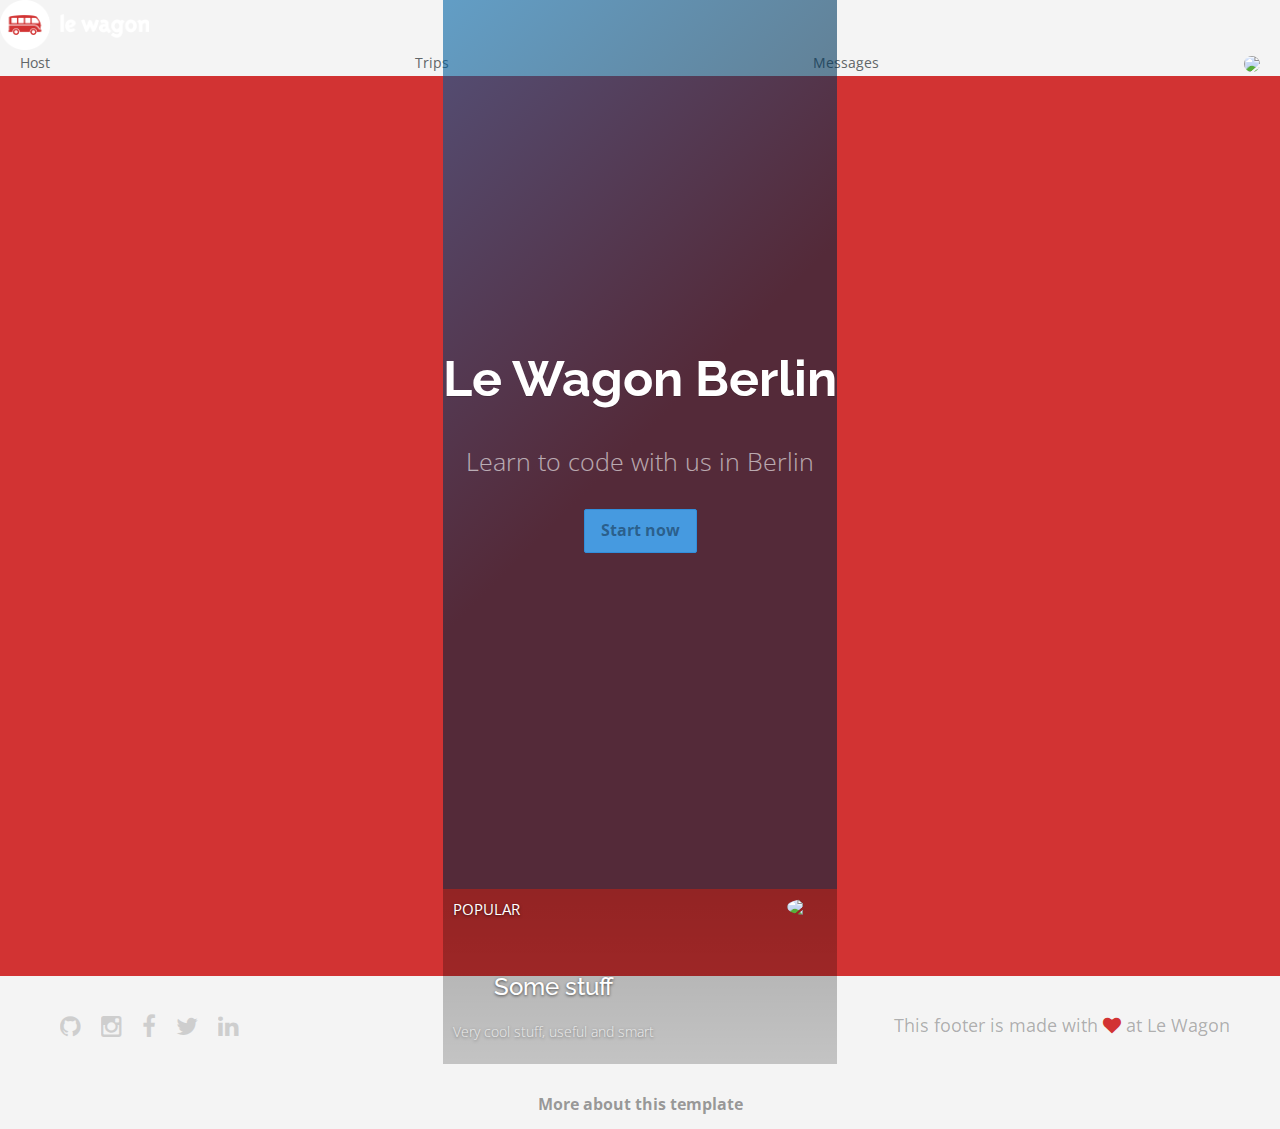
==== commit 27962017: "Automated commit at 2017-07-31 05:44:42 UTC by middleman-deploy 2.0.0-alpha" ====
--- a/index.html
+++ b/index.html
@@ -7,7 +7,7 @@
           content="width=device-width, initial-scale=1, shrink-to-fit=no">
     <!-- Use the title from a page's frontmatter if it has one -->
     <title>Le Wagon - Middleman</title>
-    <link href="stylesheets/application-2cf2e15d.css" rel="stylesheet" />
+    <link href="stylesheets/application-f1ba8671.css" rel="stylesheet" />
     <script src="javascripts/application-93de88c9.js"></script>
     <link href="images/favicon-f15af148.png" rel="icon" type="image/png" />
   </head>
@@ -53,20 +53,31 @@
 </div>
    <!-- inject layouts/_navbar.html.erb -->
     <div id="home">
+
   <div class="home-content">
     <img src="images/logo-acc9c0ec.png" width="200" alt="Logo" />
     <div class="banner" style="background-image: linear-gradient(-225deg, rgba(0,101,168,0.6) 0%, rgba(0,36,61,0.6) 50%), url('http://kitt.lewagon.com/placeholder/cities/berlin');">
-
       <div class="banner-content">
         <h1>Le Wagon Berlin</h1>
         <p>Learn to code with us in Berlin</p>
         <a class="btn btn-primary btn-lg">Start now</a>
       </div>
     </div>
-      <p class="about">
-      <a href="about.html">More about this template</a>
-    </p>
-  </div>
+
+    <div class="card" style="background-image: linear-gradient(rgba(0,0,0,0.3), rgba(0,0,0,0.2)), url('background.jpg');">
+      <div class="card-category">Popular</div>
+        <div class="card-description">
+          <h2>Some stuff</h2>
+          <p>Very cool stuff, useful and smart</p>
+        </div>
+        <img class="card-user" src="user.jpg">
+      <a class="card-link" href="#" ></a>
+      </div>
+        <p class="about">
+        <a href="about.html">More about this template</a>
+        </p>
+    </div>
+
 </div>
                       <!-- Page content is injected here -->
     <!-- _footer.html.erb -->
--- a/stylesheets/application-f1ba8671.css
+++ b/stylesheets/application-f1ba8671.css
@@ -0,0 +1,8 @@
+@import url("https://fonts.googleapis.com/css?family=Open+Sans:400,300,700|Raleway:400,100,300,700,500");/*!
+ * Bootstrap v3.3.7 (http://getbootstrap.com)
+ * Copyright 2011-2016 Twitter, Inc.
+ * Licensed under MIT (https://github.com/twbs/bootstrap/blob/master/LICENSE)
+ *//*! normalize.css v3.0.3 | MIT License | github.com/necolas/normalize.css */html{font-family:sans-serif;-ms-text-size-adjust:100%;-webkit-text-size-adjust:100%}body{margin:0}article,aside,details,figcaption,figure,footer,header,hgroup,main,menu,nav,section,summary{display:block}audio,canvas,progress,video{display:inline-block;vertical-align:baseline}audio:not([controls]){display:none;height:0}[hidden],template{display:none}a{background-color:transparent}a:active,a:hover{outline:0}abbr[title]{border-bottom:1px dotted}b,strong{font-weight:bold}dfn{font-style:italic}h1{font-size:2em;margin:0.67em 0}mark{background:#ff0;color:#000}small{font-size:80%}sub,sup{font-size:75%;line-height:0;position:relative;vertical-align:baseline}sup{top:-0.5em}sub{bottom:-0.25em}img{border:0}svg:not(:root){overflow:hidden}figure{margin:1em 40px}hr{-webkit-box-sizing:content-box;box-sizing:content-box;height:0}pre{overflow:auto}code,kbd,pre,samp{font-family:monospace, monospace;font-size:1em}button,input,optgroup,select,textarea{color:inherit;font:inherit;margin:0}button{overflow:visible}button,select{text-transform:none}button,html input[type="button"],input[type="reset"],input[type="submit"]{-webkit-appearance:button;cursor:pointer}button[disabled],html input[disabled]{cursor:default}button::-moz-focus-inner,input::-moz-focus-inner{border:0;padding:0}input{line-height:normal}input[type="checkbox"],input[type="radio"]{-webkit-box-sizing:border-box;box-sizing:border-box;padding:0}input[type="number"]::-webkit-inner-spin-button,input[type="number"]::-webkit-outer-spin-button{height:auto}input[type="search"]{-webkit-appearance:textfield;-webkit-box-sizing:content-box;box-sizing:content-box}input[type="search"]::-webkit-search-cancel-button,input[type="search"]::-webkit-search-decoration{-webkit-appearance:none}fieldset{border:1px solid #c0c0c0;margin:0 2px;padding:0.35em 0.625em 0.75em}legend{border:0;padding:0}textarea{overflow:auto}optgroup{font-weight:bold}table{border-collapse:collapse;border-spacing:0}td,th{padding:0}/*! Source: https://github.com/h5bp/html5-boilerplate/blob/master/src/css/main.css */@media print{*,*:before,*:after{background:transparent !important;color:#000 !important;-webkit-box-shadow:none !important;box-shadow:none !important;text-shadow:none !important}a,a:visited{text-decoration:underline}a[href]:after{content:" (" attr(href) ")"}abbr[title]:after{content:" (" attr(title) ")"}a[href^="#"]:after,a[href^="javascript:"]:after{content:""}pre,blockquote{border:1px solid #999;page-break-inside:avoid}thead{display:table-header-group}tr,img{page-break-inside:avoid}img{max-width:100% !important}p,h2,h3{orphans:3;widows:3}h2,h3{page-break-after:avoid}.navbar{display:none}.btn>.caret,.dropup>.btn>.caret{border-top-color:#000 !important}.label{border:1px solid #000}.table{border-collapse:collapse !important}.table td,.table th{background-color:#fff !important}.table-bordered th,.table-bordered td{border:1px solid #ddd !important}}@font-face{font-family:'Glyphicons Halflings';src:url("../assets/bootstrap/glyphicons-halflings-regular-86b6f62b.eot");src:url("../assets/bootstrap/glyphicons-halflings-regular-86b6f62b.eot?#iefix") format("embedded-opentype"),url("../assets/bootstrap/glyphicons-halflings-regular-ca35b697.woff2") format("woff2"),url("../assets/bootstrap/glyphicons-halflings-regular-278e49a8.woff") format("woff"),url("../assets/bootstrap/glyphicons-halflings-regular-44bc1850.ttf") format("truetype"),url("../assets/bootstrap/glyphicons-halflings-regular-de51a849.svg#glyphicons_halflingsregular") format("svg")}.glyphicon{position:relative;top:1px;display:inline-block;font-family:'Glyphicons Halflings';font-style:normal;font-weight:normal;line-height:1;-webkit-font-smoothing:antialiased;-moz-osx-font-smoothing:grayscale}.glyphicon-asterisk:before{content:"\002a"}.glyphicon-plus:before{content:"\002b"}.glyphicon-euro:before,.glyphicon-eur:before{content:"\20ac"}.glyphicon-minus:before{content:"\2212"}.glyphicon-cloud:before{content:"\2601"}.glyphicon-envelope:before{content:"\2709"}.glyphicon-pencil:before{content:"\270f"}.glyphicon-glass:before{content:"\e001"}.glyphicon-music:before{content:"\e002"}.glyphicon-search:before{content:"\e003"}.glyphicon-heart:before{content:"\e005"}.glyphicon-star:before{content:"\e006"}.glyphicon-star-empty:before{content:"\e007"}.glyphicon-user:before{content:"\e008"}.glyphicon-film:before{content:"\e009"}.glyphicon-th-large:before{content:"\e010"}.glyphicon-th:before{content:"\e011"}.glyphicon-th-list:before{content:"\e012"}.glyphicon-ok:before{content:"\e013"}.glyphicon-remove:before{content:"\e014"}.glyphicon-zoom-in:before{content:"\e015"}.glyphicon-zoom-out:before{content:"\e016"}.glyphicon-off:before{content:"\e017"}.glyphicon-signal:before{content:"\e018"}.glyphicon-cog:before{content:"\e019"}.glyphicon-trash:before{content:"\e020"}.glyphicon-home:before{content:"\e021"}.glyphicon-file:before{content:"\e022"}.glyphicon-time:before{content:"\e023"}.glyphicon-road:before{content:"\e024"}.glyphicon-download-alt:before{content:"\e025"}.glyphicon-download:before{content:"\e026"}.glyphicon-upload:before{content:"\e027"}.glyphicon-inbox:before{content:"\e028"}.glyphicon-play-circle:before{content:"\e029"}.glyphicon-repeat:before{content:"\e030"}.glyphicon-refresh:before{content:"\e031"}.glyphicon-list-alt:before{content:"\e032"}.glyphicon-lock:before{content:"\e033"}.glyphicon-flag:before{content:"\e034"}.glyphicon-headphones:before{content:"\e035"}.glyphicon-volume-off:before{content:"\e036"}.glyphicon-volume-down:before{content:"\e037"}.glyphicon-volume-up:before{content:"\e038"}.glyphicon-qrcode:before{content:"\e039"}.glyphicon-barcode:before{content:"\e040"}.glyphicon-tag:before{content:"\e041"}.glyphicon-tags:before{content:"\e042"}.glyphicon-book:before{content:"\e043"}.glyphicon-bookmark:before{content:"\e044"}.glyphicon-print:before{content:"\e045"}.glyphicon-camera:before{content:"\e046"}.glyphicon-font:before{content:"\e047"}.glyphicon-bold:before{content:"\e048"}.glyphicon-italic:before{content:"\e049"}.glyphicon-text-height:before{content:"\e050"}.glyphicon-text-width:before{content:"\e051"}.glyphicon-align-left:before{content:"\e052"}.glyphicon-align-center:before{content:"\e053"}.glyphicon-align-right:before{content:"\e054"}.glyphicon-align-justify:before{content:"\e055"}.glyphicon-list:before{content:"\e056"}.glyphicon-indent-left:before{content:"\e057"}.glyphicon-indent-right:before{content:"\e058"}.glyphicon-facetime-video:before{content:"\e059"}.glyphicon-picture:before{content:"\e060"}.glyphicon-map-marker:before{content:"\e062"}.glyphicon-adjust:before{content:"\e063"}.glyphicon-tint:before{content:"\e064"}.glyphicon-edit:before{content:"\e065"}.glyphicon-share:before{content:"\e066"}.glyphicon-check:before{content:"\e067"}.glyphicon-move:before{content:"\e068"}.glyphicon-step-backward:before{content:"\e069"}.glyphicon-fast-backward:before{content:"\e070"}.glyphicon-backward:before{content:"\e071"}.glyphicon-play:before{content:"\e072"}.glyphicon-pause:before{content:"\e073"}.glyphicon-stop:before{content:"\e074"}.glyphicon-forward:before{content:"\e075"}.glyphicon-fast-forward:before{content:"\e076"}.glyphicon-step-forward:before{content:"\e077"}.glyphicon-eject:before{content:"\e078"}.glyphicon-chevron-left:before{content:"\e079"}.glyphicon-chevron-right:before{content:"\e080"}.glyphicon-plus-sign:before{content:"\e081"}.glyphicon-minus-sign:before{content:"\e082"}.glyphicon-remove-sign:before{content:"\e083"}.glyphicon-ok-sign:before{content:"\e084"}.glyphicon-question-sign:before{content:"\e085"}.glyphicon-info-sign:before{content:"\e086"}.glyphicon-screenshot:before{content:"\e087"}.glyphicon-remove-circle:before{content:"\e088"}.glyphicon-ok-circle:before{content:"\e089"}.glyphicon-ban-circle:before{content:"\e090"}.glyphicon-arrow-left:before{content:"\e091"}.glyphicon-arrow-right:before{content:"\e092"}.glyphicon-arrow-up:before{content:"\e093"}.glyphicon-arrow-down:before{content:"\e094"}.glyphicon-share-alt:before{content:"\e095"}.glyphicon-resize-full:before{content:"\e096"}.glyphicon-resize-small:before{content:"\e097"}.glyphicon-exclamation-sign:before{content:"\e101"}.glyphicon-gift:before{content:"\e102"}.glyphicon-leaf:before{content:"\e103"}.glyphicon-fire:before{content:"\e104"}.glyphicon-eye-open:before{content:"\e105"}.glyphicon-eye-close:before{content:"\e106"}.glyphicon-warning-sign:before{content:"\e107"}.glyphicon-plane:before{content:"\e108"}.glyphicon-calendar:before{content:"\e109"}.glyphicon-random:before{content:"\e110"}.glyphicon-comment:before{content:"\e111"}.glyphicon-magnet:before{content:"\e112"}.glyphicon-chevron-up:before{content:"\e113"}.glyphicon-chevron-down:before{content:"\e114"}.glyphicon-retweet:before{content:"\e115"}.glyphicon-shopping-cart:before{content:"\e116"}.glyphicon-folder-close:before{content:"\e117"}.glyphicon-folder-open:before{content:"\e118"}.glyphicon-resize-vertical:before{content:"\e119"}.glyphicon-resize-horizontal:before{content:"\e120"}.glyphicon-hdd:before{content:"\e121"}.glyphicon-bullhorn:before{content:"\e122"}.glyphicon-bell:before{content:"\e123"}.glyphicon-certificate:before{content:"\e124"}.glyphicon-thumbs-up:before{content:"\e125"}.glyphicon-thumbs-down:before{content:"\e126"}.glyphicon-hand-right:before{content:"\e127"}.glyphicon-hand-left:before{content:"\e128"}.glyphicon-hand-up:before{content:"\e129"}.glyphicon-hand-down:before{content:"\e130"}.glyphicon-circle-arrow-right:before{content:"\e131"}.glyphicon-circle-arrow-left:before{content:"\e132"}.glyphicon-circle-arrow-up:before{content:"\e133"}.glyphicon-circle-arrow-down:before{content:"\e134"}.glyphicon-globe:before{content:"\e135"}.glyphicon-wrench:before{content:"\e136"}.glyphicon-tasks:before{content:"\e137"}.glyphicon-filter:before{content:"\e138"}.glyphicon-briefcase:before{content:"\e139"}.glyphicon-fullscreen:before{content:"\e140"}.glyphicon-dashboard:before{content:"\e141"}.glyphicon-paperclip:before{content:"\e142"}.glyphicon-heart-empty:before{content:"\e143"}.glyphicon-link:before{content:"\e144"}.glyphicon-phone:before{content:"\e145"}.glyphicon-pushpin:before{content:"\e146"}.glyphicon-usd:before{content:"\e148"}.glyphicon-gbp:before{content:"\e149"}.glyphicon-sort:before{content:"\e150"}.glyphicon-sort-by-alphabet:before{content:"\e151"}.glyphicon-sort-by-alphabet-alt:before{content:"\e152"}.glyphicon-sort-by-order:before{content:"\e153"}.glyphicon-sort-by-order-alt:before{content:"\e154"}.glyphicon-sort-by-attributes:before{content:"\e155"}.glyphicon-sort-by-attributes-alt:before{content:"\e156"}.glyphicon-unchecked:before{content:"\e157"}.glyphicon-expand:before{content:"\e158"}.glyphicon-collapse-down:before{content:"\e159"}.glyphicon-collapse-up:before{content:"\e160"}.glyphicon-log-in:before{content:"\e161"}.glyphicon-flash:before{content:"\e162"}.glyphicon-log-out:before{content:"\e163"}.glyphicon-new-window:before{content:"\e164"}.glyphicon-record:before{content:"\e165"}.glyphicon-save:before{content:"\e166"}.glyphicon-open:before{content:"\e167"}.glyphicon-saved:before{content:"\e168"}.glyphicon-import:before{content:"\e169"}.glyphicon-export:before{content:"\e170"}.glyphicon-send:before{content:"\e171"}.glyphicon-floppy-disk:before{content:"\e172"}.glyphicon-floppy-saved:before{content:"\e173"}.glyphicon-floppy-remove:before{content:"\e174"}.glyphicon-floppy-save:before{content:"\e175"}.glyphicon-floppy-open:before{content:"\e176"}.glyphicon-credit-card:before{content:"\e177"}.glyphicon-transfer:before{content:"\e178"}.glyphicon-cutlery:before{content:"\e179"}.glyphicon-header:before{content:"\e180"}.glyphicon-compressed:before{content:"\e181"}.glyphicon-earphone:before{content:"\e182"}.glyphicon-phone-alt:before{content:"\e183"}.glyphicon-tower:before{content:"\e184"}.glyphicon-stats:before{content:"\e185"}.glyphicon-sd-video:before{content:"\e186"}.glyphicon-hd-video:before{content:"\e187"}.glyphicon-subtitles:before{content:"\e188"}.glyphicon-sound-stereo:before{content:"\e189"}.glyphicon-sound-dolby:before{content:"\e190"}.glyphicon-sound-5-1:before{content:"\e191"}.glyphicon-sound-6-1:before{content:"\e192"}.glyphicon-sound-7-1:before{content:"\e193"}.glyphicon-copyright-mark:before{content:"\e194"}.glyphicon-registration-mark:before{content:"\e195"}.glyphicon-cloud-download:before{content:"\e197"}.glyphicon-cloud-upload:before{content:"\e198"}.glyphicon-tree-conifer:before{content:"\e199"}.glyphicon-tree-deciduous:before{content:"\e200"}.glyphicon-cd:before{content:"\e201"}.glyphicon-save-file:before{content:"\e202"}.glyphicon-open-file:before{content:"\e203"}.glyphicon-level-up:before{content:"\e204"}.glyphicon-copy:before{content:"\e205"}.glyphicon-paste:before{content:"\e206"}.glyphicon-alert:before{content:"\e209"}.glyphicon-equalizer:before{content:"\e210"}.glyphicon-king:before{content:"\e211"}.glyphicon-queen:before{content:"\e212"}.glyphicon-pawn:before{content:"\e213"}.glyphicon-bishop:before{content:"\e214"}.glyphicon-knight:before{content:"\e215"}.glyphicon-baby-formula:before{content:"\e216"}.glyphicon-tent:before{content:"\26fa"}.glyphicon-blackboard:before{content:"\e218"}.glyphicon-bed:before{content:"\e219"}.glyphicon-apple:before{content:"\f8ff"}.glyphicon-erase:before{content:"\e221"}.glyphicon-hourglass:before{content:"\231b"}.glyphicon-lamp:before{content:"\e223"}.glyphicon-duplicate:before{content:"\e224"}.glyphicon-piggy-bank:before{content:"\e225"}.glyphicon-scissors:before{content:"\e226"}.glyphicon-bitcoin:before{content:"\e227"}.glyphicon-btc:before{content:"\e227"}.glyphicon-xbt:before{content:"\e227"}.glyphicon-yen:before{content:"\00a5"}.glyphicon-jpy:before{content:"\00a5"}.glyphicon-ruble:before{content:"\20bd"}.glyphicon-rub:before{content:"\20bd"}.glyphicon-scale:before{content:"\e230"}.glyphicon-ice-lolly:before{content:"\e231"}.glyphicon-ice-lolly-tasted:before{content:"\e232"}.glyphicon-education:before{content:"\e233"}.glyphicon-option-horizontal:before{content:"\e234"}.glyphicon-option-vertical:before{content:"\e235"}.glyphicon-menu-hamburger:before{content:"\e236"}.glyphicon-modal-window:before{content:"\e237"}.glyphicon-oil:before{content:"\e238"}.glyphicon-grain:before{content:"\e239"}.glyphicon-sunglasses:before{content:"\e240"}.glyphicon-text-size:before{content:"\e241"}.glyphicon-text-color:before{content:"\e242"}.glyphicon-text-background:before{content:"\e243"}.glyphicon-object-align-top:before{content:"\e244"}.glyphicon-object-align-bottom:before{content:"\e245"}.glyphicon-object-align-horizontal:before{content:"\e246"}.glyphicon-object-align-left:before{content:"\e247"}.glyphicon-object-align-vertical:before{content:"\e248"}.glyphicon-object-align-right:before{content:"\e249"}.glyphicon-triangle-right:before{content:"\e250"}.glyphicon-triangle-left:before{content:"\e251"}.glyphicon-triangle-bottom:before{content:"\e252"}.glyphicon-triangle-top:before{content:"\e253"}.glyphicon-console:before{content:"\e254"}.glyphicon-superscript:before{content:"\e255"}.glyphicon-subscript:before{content:"\e256"}.glyphicon-menu-left:before{content:"\e257"}.glyphicon-menu-right:before{content:"\e258"}.glyphicon-menu-down:before{content:"\e259"}.glyphicon-menu-up:before{content:"\e260"}*{-webkit-box-sizing:border-box;box-sizing:border-box}*:before,*:after{-webkit-box-sizing:border-box;box-sizing:border-box}html{font-size:10px;-webkit-tap-highlight-color:transparent}body{font-family:"Open Sans", "Helvetica", "sans-serif";font-size:18px;line-height:1.42857143;color:#333333;background-color:#F4F4F4}input,button,select,textarea{font-family:inherit;font-size:inherit;line-height:inherit}a{color:#469AE0;text-decoration:none}a:hover,a:focus{color:#1f74ba;text-decoration:underline}a:focus{outline:5px auto -webkit-focus-ring-color;outline-offset:-2px}figure{margin:0}img{vertical-align:middle}.img-responsive{display:block;max-width:100%;height:auto}.img-rounded{border-radius:2px}.img-thumbnail{padding:4px;line-height:1.42857143;background-color:#F4F4F4;border:1px solid #ddd;border-radius:2px;-webkit-transition:all 0.2s ease-in-out;transition:all 0.2s ease-in-out;display:inline-block;max-width:100%;height:auto}.img-circle{border-radius:50%}hr{margin-top:25px;margin-bottom:25px;border:0;border-top:1px solid #eeeeee}.sr-only{position:absolute;width:1px;height:1px;margin:-1px;padding:0;overflow:hidden;clip:rect(0, 0, 0, 0);border:0}.sr-only-focusable:active,.sr-only-focusable:focus{position:static;width:auto;height:auto;margin:0;overflow:visible;clip:auto}[role="button"]{cursor:pointer}h1,h2,h3,h4,h5,h6,.h1,.h2,.h3,.h4,.h5,.h6{font-family:"Raleway", "Helvetica", "sans-serif";font-weight:500;line-height:1.1;color:inherit}h1 small,h1 .small,h2 small,h2 .small,h3 small,h3 .small,h4 small,h4 .small,h5 small,h5 .small,h6 small,h6 .small,.h1 small,.h1 .small,.h2 small,.h2 .small,.h3 small,.h3 .small,.h4 small,.h4 .small,.h5 small,.h5 .small,.h6 small,.h6 .small{font-weight:normal;line-height:1;color:#777777}h1,.h1,h2,.h2,h3,.h3{margin-top:25px;margin-bottom:12.5px}h1 small,h1 .small,.h1 small,.h1 .small,h2 small,h2 .small,.h2 small,.h2 .small,h3 small,h3 .small,.h3 small,.h3 .small{font-size:65%}h4,.h4,h5,.h5,h6,.h6{margin-top:12.5px;margin-bottom:12.5px}h4 small,h4 .small,.h4 small,.h4 .small,h5 small,h5 .small,.h5 small,.h5 .small,h6 small,h6 .small,.h6 small,.h6 .small{font-size:75%}h1,.h1{font-size:46px}h2,.h2{font-size:38px}h3,.h3{font-size:31px}h4,.h4{font-size:23px}h5,.h5{font-size:18px}h6,.h6{font-size:16px}p{margin:0 0 12.5px}.lead{margin-bottom:25px;font-size:20px;font-weight:300;line-height:1.4}@media (min-width: 768px){.lead{font-size:27px}}small,.small{font-size:88%}mark,.mark{background-color:#fcf8e3;padding:.2em}.text-left{text-align:left}.text-right{text-align:right}.text-center{text-align:center}.text-justify{text-align:justify}.text-nowrap{white-space:nowrap}.text-lowercase{text-transform:lowercase}.text-uppercase,.initialism{text-transform:uppercase}.text-capitalize{text-transform:capitalize}.text-muted{color:#777777}.text-primary{color:#469AE0}a.text-primary:hover,a.text-primary:focus{color:#2381d0}.text-success{color:#3c763d}a.text-success:hover,a.text-success:focus{color:#2b542c}.text-info{color:#31708f}a.text-info:hover,a.text-info:focus{color:#245269}.text-warning{color:#8a6d3b}a.text-warning:hover,a.text-warning:focus{color:#66512c}.text-danger{color:#a94442}a.text-danger:hover,a.text-danger:focus{color:#843534}.bg-primary{color:#fff}.bg-primary{background-color:#469AE0}a.bg-primary:hover,a.bg-primary:focus{background-color:#2381d0}.bg-success{background-color:#dff0d8}a.bg-success:hover,a.bg-success:focus{background-color:#c1e2b3}.bg-info{background-color:#d9edf7}a.bg-info:hover,a.bg-info:focus{background-color:#afd9ee}.bg-warning{background-color:#fcf8e3}a.bg-warning:hover,a.bg-warning:focus{background-color:#f7ecb5}.bg-danger{background-color:#f2dede}a.bg-danger:hover,a.bg-danger:focus{background-color:#e4b9b9}.page-header{padding-bottom:11.5px;margin:50px 0 25px;border-bottom:1px solid #eeeeee}ul,ol{margin-top:0;margin-bottom:12.5px}ul ul,ul ol,ol ul,ol ol{margin-bottom:0}.list-unstyled{padding-left:0;list-style:none}.list-inline{padding-left:0;list-style:none;margin-left:-5px}.list-inline>li{display:inline-block;padding-left:5px;padding-right:5px}dl{margin-top:0;margin-bottom:25px}dt,dd{line-height:1.42857143}dt{font-weight:bold}dd{margin-left:0}.dl-horizontal dd:before,.dl-horizontal dd:after{content:" ";display:table}.dl-horizontal dd:after{clear:both}@media (min-width: 768px){.dl-horizontal dt{float:left;width:160px;clear:left;text-align:right;overflow:hidden;text-overflow:ellipsis;white-space:nowrap}.dl-horizontal dd{margin-left:180px}}abbr[title],abbr[data-original-title]{cursor:help;border-bottom:1px dotted #777777}.initialism{font-size:90%}blockquote{padding:12.5px 25px;margin:0 0 25px;font-size:22.5px;border-left:5px solid #eeeeee}blockquote p:last-child,blockquote ul:last-child,blockquote ol:last-child{margin-bottom:0}blockquote footer,blockquote small,blockquote .small{display:block;font-size:80%;line-height:1.42857143;color:#777777}blockquote footer:before,blockquote small:before,blockquote .small:before{content:'\2014 \00A0'}.blockquote-reverse,blockquote.pull-right{padding-right:15px;padding-left:0;border-right:5px solid #eeeeee;border-left:0;text-align:right}.blockquote-reverse footer:before,.blockquote-reverse small:before,.blockquote-reverse .small:before,blockquote.pull-right footer:before,blockquote.pull-right small:before,blockquote.pull-right .small:before{content:''}.blockquote-reverse footer:after,.blockquote-reverse small:after,.blockquote-reverse .small:after,blockquote.pull-right footer:after,blockquote.pull-right small:after,blockquote.pull-right .small:after{content:'\00A0 \2014'}address{margin-bottom:25px;font-style:normal;line-height:1.42857143}code,kbd,pre,samp{font-family:Menlo, Monaco, Consolas, "Courier New", monospace}code{padding:2px 4px;font-size:90%;color:#c7254e;background-color:#f9f2f4;border-radius:2px}kbd{padding:2px 4px;font-size:90%;color:#fff;background-color:#333;border-radius:2px;-webkit-box-shadow:inset 0 -1px 0 rgba(0,0,0,0.25);box-shadow:inset 0 -1px 0 rgba(0,0,0,0.25)}kbd kbd{padding:0;font-size:100%;font-weight:bold;-webkit-box-shadow:none;box-shadow:none}pre{display:block;padding:12px;margin:0 0 12.5px;font-size:17px;line-height:1.42857143;word-break:break-all;word-wrap:break-word;color:#333333;background-color:#f5f5f5;border:1px solid #ccc;border-radius:2px}pre code{padding:0;font-size:inherit;color:inherit;white-space:pre-wrap;background-color:transparent;border-radius:0}.pre-scrollable{max-height:340px;overflow-y:scroll}.container{margin-right:auto;margin-left:auto;padding-left:15px;padding-right:15px}.container:before,.container:after{content:" ";display:table}.container:after{clear:both}@media (min-width: 768px){.container{width:750px}}@media (min-width: 992px){.container{width:970px}}@media (min-width: 1200px){.container{width:1170px}}.container-fluid{margin-right:auto;margin-left:auto;padding-left:15px;padding-right:15px}.container-fluid:before,.container-fluid:after{content:" ";display:table}.container-fluid:after{clear:both}.row{margin-left:-15px;margin-right:-15px}.row:before,.row:after{content:" ";display:table}.row:after{clear:both}.col-xs-1,.col-sm-1,.col-md-1,.col-lg-1,.col-xs-2,.col-sm-2,.col-md-2,.col-lg-2,.col-xs-3,.col-sm-3,.col-md-3,.col-lg-3,.col-xs-4,.col-sm-4,.col-md-4,.col-lg-4,.col-xs-5,.col-sm-5,.col-md-5,.col-lg-5,.col-xs-6,.col-sm-6,.col-md-6,.col-lg-6,.col-xs-7,.col-sm-7,.col-md-7,.col-lg-7,.col-xs-8,.col-sm-8,.col-md-8,.col-lg-8,.col-xs-9,.col-sm-9,.col-md-9,.col-lg-9,.col-xs-10,.col-sm-10,.col-md-10,.col-lg-10,.col-xs-11,.col-sm-11,.col-md-11,.col-lg-11,.col-xs-12,.col-sm-12,.col-md-12,.col-lg-12{position:relative;min-height:1px;padding-left:15px;padding-right:15px}.col-xs-1,.col-xs-2,.col-xs-3,.col-xs-4,.col-xs-5,.col-xs-6,.col-xs-7,.col-xs-8,.col-xs-9,.col-xs-10,.col-xs-11,.col-xs-12{float:left}.col-xs-1{width:8.33333333%}.col-xs-2{width:16.66666667%}.col-xs-3{width:25%}.col-xs-4{width:33.33333333%}.col-xs-5{width:41.66666667%}.col-xs-6{width:50%}.col-xs-7{width:58.33333333%}.col-xs-8{width:66.66666667%}.col-xs-9{width:75%}.col-xs-10{width:83.33333333%}.col-xs-11{width:91.66666667%}.col-xs-12{width:100%}.col-xs-pull-0{right:auto}.col-xs-pull-1{right:8.33333333%}.col-xs-pull-2{right:16.66666667%}.col-xs-pull-3{right:25%}.col-xs-pull-4{right:33.33333333%}.col-xs-pull-5{right:41.66666667%}.col-xs-pull-6{right:50%}.col-xs-pull-7{right:58.33333333%}.col-xs-pull-8{right:66.66666667%}.col-xs-pull-9{right:75%}.col-xs-pull-10{right:83.33333333%}.col-xs-pull-11{right:91.66666667%}.col-xs-pull-12{right:100%}.col-xs-push-0{left:auto}.col-xs-push-1{left:8.33333333%}.col-xs-push-2{left:16.66666667%}.col-xs-push-3{left:25%}.col-xs-push-4{left:33.33333333%}.col-xs-push-5{left:41.66666667%}.col-xs-push-6{left:50%}.col-xs-push-7{left:58.33333333%}.col-xs-push-8{left:66.66666667%}.col-xs-push-9{left:75%}.col-xs-push-10{left:83.33333333%}.col-xs-push-11{left:91.66666667%}.col-xs-push-12{left:100%}.col-xs-offset-0{margin-left:0%}.col-xs-offset-1{margin-left:8.33333333%}.col-xs-offset-2{margin-left:16.66666667%}.col-xs-offset-3{margin-left:25%}.col-xs-offset-4{margin-left:33.33333333%}.col-xs-offset-5{margin-left:41.66666667%}.col-xs-offset-6{margin-left:50%}.col-xs-offset-7{margin-left:58.33333333%}.col-xs-offset-8{margin-left:66.66666667%}.col-xs-offset-9{margin-left:75%}.col-xs-offset-10{margin-left:83.33333333%}.col-xs-offset-11{margin-left:91.66666667%}.col-xs-offset-12{margin-left:100%}@media (min-width: 768px){.col-sm-1,.col-sm-2,.col-sm-3,.col-sm-4,.col-sm-5,.col-sm-6,.col-sm-7,.col-sm-8,.col-sm-9,.col-sm-10,.col-sm-11,.col-sm-12{float:left}.col-sm-1{width:8.33333333%}.col-sm-2{width:16.66666667%}.col-sm-3{width:25%}.col-sm-4{width:33.33333333%}.col-sm-5{width:41.66666667%}.col-sm-6{width:50%}.col-sm-7{width:58.33333333%}.col-sm-8{width:66.66666667%}.col-sm-9{width:75%}.col-sm-10{width:83.33333333%}.col-sm-11{width:91.66666667%}.col-sm-12{width:100%}.col-sm-pull-0{right:auto}.col-sm-pull-1{right:8.33333333%}.col-sm-pull-2{right:16.66666667%}.col-sm-pull-3{right:25%}.col-sm-pull-4{right:33.33333333%}.col-sm-pull-5{right:41.66666667%}.col-sm-pull-6{right:50%}.col-sm-pull-7{right:58.33333333%}.col-sm-pull-8{right:66.66666667%}.col-sm-pull-9{right:75%}.col-sm-pull-10{right:83.33333333%}.col-sm-pull-11{right:91.66666667%}.col-sm-pull-12{right:100%}.col-sm-push-0{left:auto}.col-sm-push-1{left:8.33333333%}.col-sm-push-2{left:16.66666667%}.col-sm-push-3{left:25%}.col-sm-push-4{left:33.33333333%}.col-sm-push-5{left:41.66666667%}.col-sm-push-6{left:50%}.col-sm-push-7{left:58.33333333%}.col-sm-push-8{left:66.66666667%}.col-sm-push-9{left:75%}.col-sm-push-10{left:83.33333333%}.col-sm-push-11{left:91.66666667%}.col-sm-push-12{left:100%}.col-sm-offset-0{margin-left:0%}.col-sm-offset-1{margin-left:8.33333333%}.col-sm-offset-2{margin-left:16.66666667%}.col-sm-offset-3{margin-left:25%}.col-sm-offset-4{margin-left:33.33333333%}.col-sm-offset-5{margin-left:41.66666667%}.col-sm-offset-6{margin-left:50%}.col-sm-offset-7{margin-left:58.33333333%}.col-sm-offset-8{margin-left:66.66666667%}.col-sm-offset-9{margin-left:75%}.col-sm-offset-10{margin-left:83.33333333%}.col-sm-offset-11{margin-left:91.66666667%}.col-sm-offset-12{margin-left:100%}}@media (min-width: 992px){.col-md-1,.col-md-2,.col-md-3,.col-md-4,.col-md-5,.col-md-6,.col-md-7,.col-md-8,.col-md-9,.col-md-10,.col-md-11,.col-md-12{float:left}.col-md-1{width:8.33333333%}.col-md-2{width:16.66666667%}.col-md-3{width:25%}.col-md-4{width:33.33333333%}.col-md-5{width:41.66666667%}.col-md-6{width:50%}.col-md-7{width:58.33333333%}.col-md-8{width:66.66666667%}.col-md-9{width:75%}.col-md-10{width:83.33333333%}.col-md-11{width:91.66666667%}.col-md-12{width:100%}.col-md-pull-0{right:auto}.col-md-pull-1{right:8.33333333%}.col-md-pull-2{right:16.66666667%}.col-md-pull-3{right:25%}.col-md-pull-4{right:33.33333333%}.col-md-pull-5{right:41.66666667%}.col-md-pull-6{right:50%}.col-md-pull-7{right:58.33333333%}.col-md-pull-8{right:66.66666667%}.col-md-pull-9{right:75%}.col-md-pull-10{right:83.33333333%}.col-md-pull-11{right:91.66666667%}.col-md-pull-12{right:100%}.col-md-push-0{left:auto}.col-md-push-1{left:8.33333333%}.col-md-push-2{left:16.66666667%}.col-md-push-3{left:25%}.col-md-push-4{left:33.33333333%}.col-md-push-5{left:41.66666667%}.col-md-push-6{left:50%}.col-md-push-7{left:58.33333333%}.col-md-push-8{left:66.66666667%}.col-md-push-9{left:75%}.col-md-push-10{left:83.33333333%}.col-md-push-11{left:91.66666667%}.col-md-push-12{left:100%}.col-md-offset-0{margin-left:0%}.col-md-offset-1{margin-left:8.33333333%}.col-md-offset-2{margin-left:16.66666667%}.col-md-offset-3{margin-left:25%}.col-md-offset-4{margin-left:33.33333333%}.col-md-offset-5{margin-left:41.66666667%}.col-md-offset-6{margin-left:50%}.col-md-offset-7{margin-left:58.33333333%}.col-md-offset-8{margin-left:66.66666667%}.col-md-offset-9{margin-left:75%}.col-md-offset-10{margin-left:83.33333333%}.col-md-offset-11{margin-left:91.66666667%}.col-md-offset-12{margin-left:100%}}@media (min-width: 1200px){.col-lg-1,.col-lg-2,.col-lg-3,.col-lg-4,.col-lg-5,.col-lg-6,.col-lg-7,.col-lg-8,.col-lg-9,.col-lg-10,.col-lg-11,.col-lg-12{float:left}.col-lg-1{width:8.33333333%}.col-lg-2{width:16.66666667%}.col-lg-3{width:25%}.col-lg-4{width:33.33333333%}.col-lg-5{width:41.66666667%}.col-lg-6{width:50%}.col-lg-7{width:58.33333333%}.col-lg-8{width:66.66666667%}.col-lg-9{width:75%}.col-lg-10{width:83.33333333%}.col-lg-11{width:91.66666667%}.col-lg-12{width:100%}.col-lg-pull-0{right:auto}.col-lg-pull-1{right:8.33333333%}.col-lg-pull-2{right:16.66666667%}.col-lg-pull-3{right:25%}.col-lg-pull-4{right:33.33333333%}.col-lg-pull-5{right:41.66666667%}.col-lg-pull-6{right:50%}.col-lg-pull-7{right:58.33333333%}.col-lg-pull-8{right:66.66666667%}.col-lg-pull-9{right:75%}.col-lg-pull-10{right:83.33333333%}.col-lg-pull-11{right:91.66666667%}.col-lg-pull-12{right:100%}.col-lg-push-0{left:auto}.col-lg-push-1{left:8.33333333%}.col-lg-push-2{left:16.66666667%}.col-lg-push-3{left:25%}.col-lg-push-4{left:33.33333333%}.col-lg-push-5{left:41.66666667%}.col-lg-push-6{left:50%}.col-lg-push-7{left:58.33333333%}.col-lg-push-8{left:66.66666667%}.col-lg-push-9{left:75%}.col-lg-push-10{left:83.33333333%}.col-lg-push-11{left:91.66666667%}.col-lg-push-12{left:100%}.col-lg-offset-0{margin-left:0%}.col-lg-offset-1{margin-left:8.33333333%}.col-lg-offset-2{margin-left:16.66666667%}.col-lg-offset-3{margin-left:25%}.col-lg-offset-4{margin-left:33.33333333%}.col-lg-offset-5{margin-left:41.66666667%}.col-lg-offset-6{margin-left:50%}.col-lg-offset-7{margin-left:58.33333333%}.col-lg-offset-8{margin-left:66.66666667%}.col-lg-offset-9{margin-left:75%}.col-lg-offset-10{margin-left:83.33333333%}.col-lg-offset-11{margin-left:91.66666667%}.col-lg-offset-12{margin-left:100%}}table{background-color:transparent}caption{padding-top:8px;padding-bottom:8px;color:#777777;text-align:left}th{text-align:left}.table{width:100%;max-width:100%;margin-bottom:25px}.table>thead>tr>th,.table>thead>tr>td,.table>tbody>tr>th,.table>tbody>tr>td,.table>tfoot>tr>th,.table>tfoot>tr>td{padding:8px;line-height:1.42857143;vertical-align:top;border-top:1px solid #ddd}.table>thead>tr>th{vertical-align:bottom;border-bottom:2px solid #ddd}.table>caption+thead>tr:first-child>th,.table>caption+thead>tr:first-child>td,.table>colgroup+thead>tr:first-child>th,.table>colgroup+thead>tr:first-child>td,.table>thead:first-child>tr:first-child>th,.table>thead:first-child>tr:first-child>td{border-top:0}.table>tbody+tbody{border-top:2px solid #ddd}.table .table{background-color:#F4F4F4}.table-condensed>thead>tr>th,.table-condensed>thead>tr>td,.table-condensed>tbody>tr>th,.table-condensed>tbody>tr>td,.table-condensed>tfoot>tr>th,.table-condensed>tfoot>tr>td{padding:5px}.table-bordered{border:1px solid #ddd}.table-bordered>thead>tr>th,.table-bordered>thead>tr>td,.table-bordered>tbody>tr>th,.table-bordered>tbody>tr>td,.table-bordered>tfoot>tr>th,.table-bordered>tfoot>tr>td{border:1px solid #ddd}.table-bordered>thead>tr>th,.table-bordered>thead>tr>td{border-bottom-width:2px}.table-striped>tbody>tr:nth-of-type(odd){background-color:#f9f9f9}.table-hover>tbody>tr:hover{background-color:#f5f5f5}table col[class*="col-"]{position:static;float:none;display:table-column}table td[class*="col-"],table th[class*="col-"]{position:static;float:none;display:table-cell}.table>thead>tr>td.active,.table>thead>tr>th.active,.table>thead>tr.active>td,.table>thead>tr.active>th,.table>tbody>tr>td.active,.table>tbody>tr>th.active,.table>tbody>tr.active>td,.table>tbody>tr.active>th,.table>tfoot>tr>td.active,.table>tfoot>tr>th.active,.table>tfoot>tr.active>td,.table>tfoot>tr.active>th{background-color:#f5f5f5}.table-hover>tbody>tr>td.active:hover,.table-hover>tbody>tr>th.active:hover,.table-hover>tbody>tr.active:hover>td,.table-hover>tbody>tr:hover>.active,.table-hover>tbody>tr.active:hover>th{background-color:#e8e8e8}.table>thead>tr>td.success,.table>thead>tr>th.success,.table>thead>tr.success>td,.table>thead>tr.success>th,.table>tbody>tr>td.success,.table>tbody>tr>th.success,.table>tbody>tr.success>td,.table>tbody>tr.success>th,.table>tfoot>tr>td.success,.table>tfoot>tr>th.success,.table>tfoot>tr.success>td,.table>tfoot>tr.success>th{background-color:#dff0d8}.table-hover>tbody>tr>td.success:hover,.table-hover>tbody>tr>th.success:hover,.table-hover>tbody>tr.success:hover>td,.table-hover>tbody>tr:hover>.success,.table-hover>tbody>tr.success:hover>th{background-color:#d0e9c6}.table>thead>tr>td.info,.table>thead>tr>th.info,.table>thead>tr.info>td,.table>thead>tr.info>th,.table>tbody>tr>td.info,.table>tbody>tr>th.info,.table>tbody>tr.info>td,.table>tbody>tr.info>th,.table>tfoot>tr>td.info,.table>tfoot>tr>th.info,.table>tfoot>tr.info>td,.table>tfoot>tr.info>th{background-color:#d9edf7}.table-hover>tbody>tr>td.info:hover,.table-hover>tbody>tr>th.info:hover,.table-hover>tbody>tr.info:hover>td,.table-hover>tbody>tr:hover>.info,.table-hover>tbody>tr.info:hover>th{background-color:#c4e3f3}.table>thead>tr>td.warning,.table>thead>tr>th.warning,.table>thead>tr.warning>td,.table>thead>tr.warning>th,.table>tbody>tr>td.warning,.table>tbody>tr>th.warning,.table>tbody>tr.warning>td,.table>tbody>tr.warning>th,.table>tfoot>tr>td.warning,.table>tfoot>tr>th.warning,.table>tfoot>tr.warning>td,.table>tfoot>tr.warning>th{background-color:#fcf8e3}.table-hover>tbody>tr>td.warning:hover,.table-hover>tbody>tr>th.warning:hover,.table-hover>tbody>tr.warning:hover>td,.table-hover>tbody>tr:hover>.warning,.table-hover>tbody>tr.warning:hover>th{background-color:#faf2cc}.table>thead>tr>td.danger,.table>thead>tr>th.danger,.table>thead>tr.danger>td,.table>thead>tr.danger>th,.table>tbody>tr>td.danger,.table>tbody>tr>th.danger,.table>tbody>tr.danger>td,.table>tbody>tr.danger>th,.table>tfoot>tr>td.danger,.table>tfoot>tr>th.danger,.table>tfoot>tr.danger>td,.table>tfoot>tr.danger>th{background-color:#f2dede}.table-hover>tbody>tr>td.danger:hover,.table-hover>tbody>tr>th.danger:hover,.table-hover>tbody>tr.danger:hover>td,.table-hover>tbody>tr:hover>.danger,.table-hover>tbody>tr.danger:hover>th{background-color:#ebcccc}.table-responsive{overflow-x:auto;min-height:0.01%}@media screen and (max-width: 767px){.table-responsive{width:100%;margin-bottom:18.75px;overflow-y:hidden;-ms-overflow-style:-ms-autohiding-scrollbar;border:1px solid #ddd}.table-responsive>.table{margin-bottom:0}.table-responsive>.table>thead>tr>th,.table-responsive>.table>thead>tr>td,.table-responsive>.table>tbody>tr>th,.table-responsive>.table>tbody>tr>td,.table-responsive>.table>tfoot>tr>th,.table-responsive>.table>tfoot>tr>td{white-space:nowrap}.table-responsive>.table-bordered{border:0}.table-responsive>.table-bordered>thead>tr>th:first-child,.table-responsive>.table-bordered>thead>tr>td:first-child,.table-responsive>.table-bordered>tbody>tr>th:first-child,.table-responsive>.table-bordered>tbody>tr>td:first-child,.table-responsive>.table-bordered>tfoot>tr>th:first-child,.table-responsive>.table-bordered>tfoot>tr>td:first-child{border-left:0}.table-responsive>.table-bordered>thead>tr>th:last-child,.table-responsive>.table-bordered>thead>tr>td:last-child,.table-responsive>.table-bordered>tbody>tr>th:last-child,.table-responsive>.table-bordered>tbody>tr>td:last-child,.table-responsive>.table-bordered>tfoot>tr>th:last-child,.table-responsive>.table-bordered>tfoot>tr>td:last-child{border-right:0}.table-responsive>.table-bordered>tbody>tr:last-child>th,.table-responsive>.table-bordered>tbody>tr:last-child>td,.table-responsive>.table-bordered>tfoot>tr:last-child>th,.table-responsive>.table-bordered>tfoot>tr:last-child>td{border-bottom:0}}fieldset{padding:0;margin:0;border:0;min-width:0}legend{display:block;width:100%;padding:0;margin-bottom:25px;font-size:27px;line-height:inherit;color:#333333;border:0;border-bottom:1px solid #e5e5e5}label{display:inline-block;max-width:100%;margin-bottom:5px;font-weight:bold}input[type="search"]{-webkit-box-sizing:border-box;box-sizing:border-box}input[type="radio"],input[type="checkbox"]{margin:4px 0 0;margin-top:1px \9;line-height:normal}input[type="file"]{display:block}input[type="range"]{display:block;width:100%}select[multiple],select[size]{height:auto}input[type="file"]:focus,input[type="radio"]:focus,input[type="checkbox"]:focus{outline:5px auto -webkit-focus-ring-color;outline-offset:-2px}output{display:block;padding-top:7px;font-size:18px;line-height:1.42857143;color:#000000}.form-control{display:block;width:100%;height:39px;padding:6px 12px;font-size:18px;line-height:1.42857143;color:#000000;background-color:#fff;background-image:none;border:1px solid #ccc;border-radius:2px;-webkit-box-shadow:inset 0 1px 1px rgba(0,0,0,0.075);box-shadow:inset 0 1px 1px rgba(0,0,0,0.075);-webkit-transition:border-color ease-in-out 0.15s, box-shadow ease-in-out 0.15s;-webkit-transition:border-color ease-in-out 0.15s, -webkit-box-shadow ease-in-out 0.15s;transition:border-color ease-in-out 0.15s, -webkit-box-shadow ease-in-out 0.15s;transition:border-color ease-in-out 0.15s, box-shadow ease-in-out 0.15s;transition:border-color ease-in-out 0.15s, box-shadow ease-in-out 0.15s, -webkit-box-shadow ease-in-out 0.15s}.form-control:focus{border-color:#66afe9;outline:0;-webkit-box-shadow:inset 0 1px 1px rgba(0,0,0,0.075),0 0 8px rgba(102,175,233,0.6);box-shadow:inset 0 1px 1px rgba(0,0,0,0.075),0 0 8px rgba(102,175,233,0.6)}.form-control::-moz-placeholder{color:#999;opacity:1}.form-control:-ms-input-placeholder{color:#999}.form-control::-webkit-input-placeholder{color:#999}.form-control::-ms-expand{border:0;background-color:transparent}.form-control[disabled],.form-control[readonly],fieldset[disabled] .form-control{background-color:#eeeeee;opacity:1}.form-control[disabled],fieldset[disabled] .form-control{cursor:not-allowed}textarea.form-control{height:auto}input[type="search"]{-webkit-appearance:none}@media screen and (-webkit-min-device-pixel-ratio: 0){input[type="date"].form-control,input[type="time"].form-control,input[type="datetime-local"].form-control,input[type="month"].form-control{line-height:39px}input[type="date"].input-sm,.input-group-sm>input[type="date"].form-control,.input-group-sm>input[type="date"].input-group-addon,.input-group-sm>.input-group-btn>input[type="date"].btn,.input-group-sm input[type="date"],input[type="time"].input-sm,.input-group-sm>input[type="time"].form-control,.input-group-sm>input[type="time"].input-group-addon,.input-group-sm>.input-group-btn>input[type="time"].btn,.input-group-sm input[type="time"],input[type="datetime-local"].input-sm,.input-group-sm>input[type="datetime-local"].form-control,.input-group-sm>input[type="datetime-local"].input-group-addon,.input-group-sm>.input-group-btn>input[type="datetime-local"].btn,.input-group-sm input[type="datetime-local"],input[type="month"].input-sm,.input-group-sm>input[type="month"].form-control,.input-group-sm>input[type="month"].input-group-addon,.input-group-sm>.input-group-btn>input[type="month"].btn,.input-group-sm input[type="month"]{line-height:36px}input[type="date"].input-lg,.input-group-lg>input[type="date"].form-control,.input-group-lg>input[type="date"].input-group-addon,.input-group-lg>.input-group-btn>input[type="date"].btn,.input-group-lg input[type="date"],input[type="time"].input-lg,.input-group-lg>input[type="time"].form-control,.input-group-lg>input[type="time"].input-group-addon,.input-group-lg>.input-group-btn>input[type="time"].btn,.input-group-lg input[type="time"],input[type="datetime-local"].input-lg,.input-group-lg>input[type="datetime-local"].form-control,.input-group-lg>input[type="datetime-local"].input-group-addon,.input-group-lg>.input-group-btn>input[type="datetime-local"].btn,.input-group-lg input[type="datetime-local"],input[type="month"].input-lg,.input-group-lg>input[type="month"].form-control,.input-group-lg>input[type="month"].input-group-addon,.input-group-lg>.input-group-btn>input[type="month"].btn,.input-group-lg input[type="month"]{line-height:53px}}.form-group{margin-bottom:15px}.radio,.checkbox{position:relative;display:block;margin-top:10px;margin-bottom:10px}.radio label,.checkbox label{min-height:25px;padding-left:20px;margin-bottom:0;font-weight:normal;cursor:pointer}.radio input[type="radio"],.radio-inline input[type="radio"],.checkbox input[type="checkbox"],.checkbox-inline input[type="checkbox"]{position:absolute;margin-left:-20px;margin-top:4px \9}.radio+.radio,.checkbox+.checkbox{margin-top:-5px}.radio-inline,.checkbox-inline{position:relative;display:inline-block;padding-left:20px;margin-bottom:0;vertical-align:middle;font-weight:normal;cursor:pointer}.radio-inline+.radio-inline,.checkbox-inline+.checkbox-inline{margin-top:0;margin-left:10px}input[type="radio"][disabled],input[type="radio"].disabled,fieldset[disabled] input[type="radio"],input[type="checkbox"][disabled],input[type="checkbox"].disabled,fieldset[disabled] input[type="checkbox"]{cursor:not-allowed}.radio-inline.disabled,fieldset[disabled] .radio-inline,.checkbox-inline.disabled,fieldset[disabled] .checkbox-inline{cursor:not-allowed}.radio.disabled label,fieldset[disabled] .radio label,.checkbox.disabled label,fieldset[disabled] .checkbox label{cursor:not-allowed}.form-control-static{padding-top:7px;padding-bottom:7px;margin-bottom:0;min-height:43px}.form-control-static.input-lg,.input-group-lg>.form-control-static.form-control,.input-group-lg>.form-control-static.input-group-addon,.input-group-lg>.input-group-btn>.form-control-static.btn,.form-control-static.input-sm,.input-group-sm>.form-control-static.form-control,.input-group-sm>.form-control-static.input-group-addon,.input-group-sm>.input-group-btn>.form-control-static.btn{padding-left:0;padding-right:0}.input-sm,.input-group-sm>.form-control,.input-group-sm>.input-group-addon,.input-group-sm>.input-group-btn>.btn{height:36px;padding:5px 10px;font-size:16px;line-height:1.5;border-radius:2px}select.input-sm,.input-group-sm>select.form-control,.input-group-sm>select.input-group-addon,.input-group-sm>.input-group-btn>select.btn{height:36px;line-height:36px}textarea.input-sm,.input-group-sm>textarea.form-control,.input-group-sm>textarea.input-group-addon,.input-group-sm>.input-group-btn>textarea.btn,select[multiple].input-sm,.input-group-sm>select[multiple].form-control,.input-group-sm>select[multiple].input-group-addon,.input-group-sm>.input-group-btn>select[multiple].btn{height:auto}.form-group-sm .form-control{height:36px;padding:5px 10px;font-size:16px;line-height:1.5;border-radius:2px}.form-group-sm select.form-control{height:36px;line-height:36px}.form-group-sm textarea.form-control,.form-group-sm select[multiple].form-control{height:auto}.form-group-sm .form-control-static{height:36px;min-height:41px;padding:6px 10px;font-size:16px;line-height:1.5}.input-lg,.input-group-lg>.form-control,.input-group-lg>.input-group-addon,.input-group-lg>.input-group-btn>.btn{height:53px;padding:10px 16px;font-size:23px;line-height:1.3333333;border-radius:2px}select.input-lg,.input-group-lg>select.form-control,.input-group-lg>select.input-group-addon,.input-group-lg>.input-group-btn>select.btn{height:53px;line-height:53px}textarea.input-lg,.input-group-lg>textarea.form-control,.input-group-lg>textarea.input-group-addon,.input-group-lg>.input-group-btn>textarea.btn,select[multiple].input-lg,.input-group-lg>select[multiple].form-control,.input-group-lg>select[multiple].input-group-addon,.input-group-lg>.input-group-btn>select[multiple].btn{height:auto}.form-group-lg .form-control{height:53px;padding:10px 16px;font-size:23px;line-height:1.3333333;border-radius:2px}.form-group-lg select.form-control{height:53px;line-height:53px}.form-group-lg textarea.form-control,.form-group-lg select[multiple].form-control{height:auto}.form-group-lg .form-control-static{height:53px;min-height:48px;padding:11px 16px;font-size:23px;line-height:1.3333333}.has-feedback{position:relative}.has-feedback .form-control{padding-right:48.75px}.form-control-feedback{position:absolute;top:0;right:0;z-index:2;display:block;width:39px;height:39px;line-height:39px;text-align:center;pointer-events:none}.input-lg+.form-control-feedback,.input-group-lg>.form-control+.form-control-feedback,.input-group-lg>.input-group-addon+.form-control-feedback,.input-group-lg>.input-group-btn>.btn+.form-control-feedback,.input-group-lg+.form-control-feedback,.form-group-lg .form-control+.form-control-feedback{width:53px;height:53px;line-height:53px}.input-sm+.form-control-feedback,.input-group-sm>.form-control+.form-control-feedback,.input-group-sm>.input-group-addon+.form-control-feedback,.input-group-sm>.input-group-btn>.btn+.form-control-feedback,.input-group-sm+.form-control-feedback,.form-group-sm .form-control+.form-control-feedback{width:36px;height:36px;line-height:36px}.has-success .help-block,.has-success .control-label,.has-success .radio,.has-success .checkbox,.has-success .radio-inline,.has-success .checkbox-inline,.has-success.radio label,.has-success.checkbox label,.has-success.radio-inline label,.has-success.checkbox-inline label{color:#3c763d}.has-success .form-control{border-color:#3c763d;-webkit-box-shadow:inset 0 1px 1px rgba(0,0,0,0.075);box-shadow:inset 0 1px 1px rgba(0,0,0,0.075)}.has-success .form-control:focus{border-color:#2b542c;-webkit-box-shadow:inset 0 1px 1px rgba(0,0,0,0.075),0 0 6px #67b168;box-shadow:inset 0 1px 1px rgba(0,0,0,0.075),0 0 6px #67b168}.has-success .input-group-addon{color:#3c763d;border-color:#3c763d;background-color:#dff0d8}.has-success .form-control-feedback{color:#3c763d}.has-warning .help-block,.has-warning .control-label,.has-warning .radio,.has-warning .checkbox,.has-warning .radio-inline,.has-warning .checkbox-inline,.has-warning.radio label,.has-warning.checkbox label,.has-warning.radio-inline label,.has-warning.checkbox-inline label{color:#8a6d3b}.has-warning .form-control{border-color:#8a6d3b;-webkit-box-shadow:inset 0 1px 1px rgba(0,0,0,0.075);box-shadow:inset 0 1px 1px rgba(0,0,0,0.075)}.has-warning .form-control:focus{border-color:#66512c;-webkit-box-shadow:inset 0 1px 1px rgba(0,0,0,0.075),0 0 6px #c0a16b;box-shadow:inset 0 1px 1px rgba(0,0,0,0.075),0 0 6px #c0a16b}.has-warning .input-group-addon{color:#8a6d3b;border-color:#8a6d3b;background-color:#fcf8e3}.has-warning .form-control-feedback{color:#8a6d3b}.has-error .help-block,.has-error .control-label,.has-error .radio,.has-error .checkbox,.has-error .radio-inline,.has-error .checkbox-inline,.has-error.radio label,.has-error.checkbox label,.has-error.radio-inline label,.has-error.checkbox-inline label{color:#a94442}.has-error .form-control{border-color:#a94442;-webkit-box-shadow:inset 0 1px 1px rgba(0,0,0,0.075);box-shadow:inset 0 1px 1px rgba(0,0,0,0.075)}.has-error .form-control:focus{border-color:#843534;-webkit-box-shadow:inset 0 1px 1px rgba(0,0,0,0.075),0 0 6px #ce8483;box-shadow:inset 0 1px 1px rgba(0,0,0,0.075),0 0 6px #ce8483}.has-error .input-group-addon{color:#a94442;border-color:#a94442;background-color:#f2dede}.has-error .form-control-feedback{color:#a94442}.has-feedback label ~ .form-control-feedback{top:30px}.has-feedback label.sr-only ~ .form-control-feedback{top:0}.help-block{display:block;margin-top:5px;margin-bottom:10px;color:#737373}@media (min-width: 768px){.form-inline .form-group{display:inline-block;margin-bottom:0;vertical-align:middle}.form-inline .form-control{display:inline-block;width:auto;vertical-align:middle}.form-inline .form-control-static{display:inline-block}.form-inline .input-group{display:inline-table;vertical-align:middle}.form-inline .input-group .input-group-addon,.form-inline .input-group .input-group-btn,.form-inline .input-group .form-control{width:auto}.form-inline .input-group>.form-control{width:100%}.form-inline .control-label{margin-bottom:0;vertical-align:middle}.form-inline .radio,.form-inline .checkbox{display:inline-block;margin-top:0;margin-bottom:0;vertical-align:middle}.form-inline .radio label,.form-inline .checkbox label{padding-left:0}.form-inline .radio input[type="radio"],.form-inline .checkbox input[type="checkbox"]{position:relative;margin-left:0}.form-inline .has-feedback .form-control-feedback{top:0}}.form-horizontal .radio,.form-horizontal .checkbox,.form-horizontal .radio-inline,.form-horizontal .checkbox-inline{margin-top:0;margin-bottom:0;padding-top:7px}.form-horizontal .radio,.form-horizontal .checkbox{min-height:32px}.form-horizontal .form-group{margin-left:-15px;margin-right:-15px}.form-horizontal .form-group:before,.form-horizontal .form-group:after{content:" ";display:table}.form-horizontal .form-group:after{clear:both}@media (min-width: 768px){.form-horizontal .control-label{text-align:right;margin-bottom:0;padding-top:7px}}.form-horizontal .has-feedback .form-control-feedback{right:15px}@media (min-width: 768px){.form-horizontal .form-group-lg .control-label{padding-top:11px;font-size:23px}}@media (min-width: 768px){.form-horizontal .form-group-sm .control-label{padding-top:6px;font-size:16px}}.btn{display:inline-block;margin-bottom:0;font-weight:normal;text-align:center;vertical-align:middle;-ms-touch-action:manipulation;touch-action:manipulation;cursor:pointer;background-image:none;border:1px solid transparent;white-space:nowrap;padding:6px 12px;font-size:18px;line-height:1.42857143;border-radius:2px;-webkit-user-select:none;-moz-user-select:none;-ms-user-select:none;user-select:none}.btn:focus,.btn.focus,.btn:active:focus,.btn:active.focus,.btn.active:focus,.btn.active.focus{outline:5px auto -webkit-focus-ring-color;outline-offset:-2px}.btn:hover,.btn:focus,.btn.focus{color:#333;text-decoration:none}.btn:active,.btn.active{outline:0;background-image:none;-webkit-box-shadow:inset 0 3px 5px rgba(0,0,0,0.125);box-shadow:inset 0 3px 5px rgba(0,0,0,0.125)}.btn.disabled,.btn[disabled],fieldset[disabled] .btn{cursor:not-allowed;opacity:0.65;filter:alpha(opacity=65);-webkit-box-shadow:none;box-shadow:none}a.btn.disabled,fieldset[disabled] a.btn{pointer-events:none}.btn-default{color:#333;background-color:#fff;border-color:#ccc}.btn-default:focus,.btn-default.focus{color:#333;background-color:#e6e6e6;border-color:#8c8c8c}.btn-default:hover{color:#333;background-color:#e6e6e6;border-color:#adadad}.btn-default:active,.btn-default.active,.open>.btn-default.dropdown-toggle{color:#333;background-color:#e6e6e6;border-color:#adadad}.btn-default:active:hover,.btn-default:active:focus,.btn-default:active.focus,.btn-default.active:hover,.btn-default.active:focus,.btn-default.active.focus,.open>.btn-default.dropdown-toggle:hover,.open>.btn-default.dropdown-toggle:focus,.open>.btn-default.dropdown-toggle.focus{color:#333;background-color:#d4d4d4;border-color:#8c8c8c}.btn-default:active,.btn-default.active,.open>.btn-default.dropdown-toggle{background-image:none}.btn-default.disabled:hover,.btn-default.disabled:focus,.btn-default.disabled.focus,.btn-default[disabled]:hover,.btn-default[disabled]:focus,.btn-default[disabled].focus,fieldset[disabled] .btn-default:hover,fieldset[disabled] .btn-default:focus,fieldset[disabled] .btn-default.focus{background-color:#fff;border-color:#ccc}.btn-default .badge{color:#fff;background-color:#333}.btn-primary{color:#fff;background-color:#469AE0;border-color:#308edc}.btn-primary:focus,.btn-primary.focus{color:#fff;background-color:#2381d0;border-color:#144b79}.btn-primary:hover{color:#fff;background-color:#2381d0;border-color:#1e6eb2}.btn-primary:active,.btn-primary.active,.open>.btn-primary.dropdown-toggle{color:#fff;background-color:#2381d0;border-color:#1e6eb2}.btn-primary:active:hover,.btn-primary:active:focus,.btn-primary:active.focus,.btn-primary.active:hover,.btn-primary.active:focus,.btn-primary.active.focus,.open>.btn-primary.dropdown-toggle:hover,.open>.btn-primary.dropdown-toggle:focus,.open>.btn-primary.dropdown-toggle.focus{color:#fff;background-color:#1e6eb2;border-color:#144b79}.btn-primary:active,.btn-primary.active,.open>.btn-primary.dropdown-toggle{background-image:none}.btn-primary.disabled:hover,.btn-primary.disabled:focus,.btn-primary.disabled.focus,.btn-primary[disabled]:hover,.btn-primary[disabled]:focus,.btn-primary[disabled].focus,fieldset[disabled] .btn-primary:hover,fieldset[disabled] .btn-primary:focus,fieldset[disabled] .btn-primary.focus{background-color:#469AE0;border-color:#308edc}.btn-primary .badge{color:#469AE0;background-color:#fff}.btn-success{color:#fff;background-color:#32B796;border-color:#2da386}.btn-success:focus,.btn-success.focus{color:#fff;background-color:#278f75;border-color:#113f34}.btn-success:hover{color:#fff;background-color:#278f75;border-color:#1f735e}.btn-success:active,.btn-success.active,.open>.btn-success.dropdown-toggle{color:#fff;background-color:#278f75;border-color:#1f735e}.btn-success:active:hover,.btn-success:active:focus,.btn-success:active.focus,.btn-success.active:hover,.btn-success.active:focus,.btn-success.active.focus,.open>.btn-success.dropdown-toggle:hover,.open>.btn-success.dropdown-toggle:focus,.open>.btn-success.dropdown-toggle.focus{color:#fff;background-color:#1f735e;border-color:#113f34}.btn-success:active,.btn-success.active,.open>.btn-success.dropdown-toggle{background-image:none}.btn-success.disabled:hover,.btn-success.disabled:focus,.btn-success.disabled.focus,.btn-success[disabled]:hover,.btn-success[disabled]:focus,.btn-success[disabled].focus,fieldset[disabled] .btn-success:hover,fieldset[disabled] .btn-success:focus,fieldset[disabled] .btn-success.focus{background-color:#32B796;border-color:#2da386}.btn-success .badge{color:#32B796;background-color:#fff}.btn-info{color:#fff;background-color:#FDB631;border-color:#fdad18}.btn-info:focus,.btn-info.focus{color:#fff;background-color:#f9a302;border-color:#946101}.btn-info:hover{color:#fff;background-color:#f9a302;border-color:#d58c02}.btn-info:active,.btn-info.active,.open>.btn-info.dropdown-toggle{color:#fff;background-color:#f9a302;border-color:#d58c02}.btn-info:active:hover,.btn-info:active:focus,.btn-info:active.focus,.btn-info.active:hover,.btn-info.active:focus,.btn-info.active.focus,.open>.btn-info.dropdown-toggle:hover,.open>.btn-info.dropdown-toggle:focus,.open>.btn-info.dropdown-toggle.focus{color:#fff;background-color:#d58c02;border-color:#946101}.btn-info:active,.btn-info.active,.open>.btn-info.dropdown-toggle{background-image:none}.btn-info.disabled:hover,.btn-info.disabled:focus,.btn-info.disabled.focus,.btn-info[disabled]:hover,.btn-info[disabled]:focus,.btn-info[disabled].focus,fieldset[disabled] .btn-info:hover,fieldset[disabled] .btn-info:focus,fieldset[disabled] .btn-info.focus{background-color:#FDB631;border-color:#fdad18}.btn-info .badge{color:#FDB631;background-color:#fff}.btn-warning{color:#fff;background-color:#E67E22;border-color:#d67118}.btn-warning:focus,.btn-warning.focus{color:#fff;background-color:#bf6516;border-color:#64350b}.btn-warning:hover{color:#fff;background-color:#bf6516;border-color:#9f5412}.btn-warning:active,.btn-warning.active,.open>.btn-warning.dropdown-toggle{color:#fff;background-color:#bf6516;border-color:#9f5412}.btn-warning:active:hover,.btn-warning:active:focus,.btn-warning:active.focus,.btn-warning.active:hover,.btn-warning.active:focus,.btn-warning.active.focus,.open>.btn-warning.dropdown-toggle:hover,.open>.btn-warning.dropdown-toggle:focus,.open>.btn-warning.dropdown-toggle.focus{color:#fff;background-color:#9f5412;border-color:#64350b}.btn-warning:active,.btn-warning.active,.open>.btn-warning.dropdown-toggle{background-image:none}.btn-warning.disabled:hover,.btn-warning.disabled:focus,.btn-warning.disabled.focus,.btn-warning[disabled]:hover,.btn-warning[disabled]:focus,.btn-warning[disabled].focus,fieldset[disabled] .btn-warning:hover,fieldset[disabled] .btn-warning:focus,fieldset[disabled] .btn-warning.focus{background-color:#E67E22;border-color:#d67118}.btn-warning .badge{color:#E67E22;background-color:#fff}.btn-danger{color:#fff;background-color:#EE5F5B;border-color:#ec4844}.btn-danger:focus,.btn-danger.focus{color:#fff;background-color:#e9322d;border-color:#9f1411}.btn-danger:hover{color:#fff;background-color:#e9322d;border-color:#dc1c17}.btn-danger:active,.btn-danger.active,.open>.btn-danger.dropdown-toggle{color:#fff;background-color:#e9322d;border-color:#dc1c17}.btn-danger:active:hover,.btn-danger:active:focus,.btn-danger:active.focus,.btn-danger.active:hover,.btn-danger.active:focus,.btn-danger.active.focus,.open>.btn-danger.dropdown-toggle:hover,.open>.btn-danger.dropdown-toggle:focus,.open>.btn-danger.dropdown-toggle.focus{color:#fff;background-color:#dc1c17;border-color:#9f1411}.btn-danger:active,.btn-danger.active,.open>.btn-danger.dropdown-toggle{background-image:none}.btn-danger.disabled:hover,.btn-danger.disabled:focus,.btn-danger.disabled.focus,.btn-danger[disabled]:hover,.btn-danger[disabled]:focus,.btn-danger[disabled].focus,fieldset[disabled] .btn-danger:hover,fieldset[disabled] .btn-danger:focus,fieldset[disabled] .btn-danger.focus{background-color:#EE5F5B;border-color:#ec4844}.btn-danger .badge{color:#EE5F5B;background-color:#fff}.btn-link{color:#469AE0;font-weight:normal;border-radius:0}.btn-link,.btn-link:active,.btn-link.active,.btn-link[disabled],fieldset[disabled] .btn-link{background-color:transparent;-webkit-box-shadow:none;box-shadow:none}.btn-link,.btn-link:hover,.btn-link:focus,.btn-link:active{border-color:transparent}.btn-link:hover,.btn-link:focus{color:#1f74ba;text-decoration:underline;background-color:transparent}.btn-link[disabled]:hover,.btn-link[disabled]:focus,fieldset[disabled] .btn-link:hover,fieldset[disabled] .btn-link:focus{color:#777777;text-decoration:none}.btn-lg,.btn-group-lg>.btn{padding:10px 16px;font-size:23px;line-height:1.3333333;border-radius:2px}.btn-sm,.btn-group-sm>.btn{padding:5px 10px;font-size:16px;line-height:1.5;border-radius:2px}.btn-xs,.btn-group-xs>.btn{padding:1px 5px;font-size:16px;line-height:1.5;border-radius:2px}.btn-block{display:block;width:100%}.btn-block+.btn-block{margin-top:5px}input[type="submit"].btn-block,input[type="reset"].btn-block,input[type="button"].btn-block{width:100%}.fade{opacity:0;-webkit-transition:opacity 0.15s linear;transition:opacity 0.15s linear}.fade.in{opacity:1}.collapse{display:none}.collapse.in{display:block}tr.collapse.in{display:table-row}tbody.collapse.in{display:table-row-group}.collapsing{position:relative;height:0;overflow:hidden;-webkit-transition-property:height, visibility;transition-property:height, visibility;-webkit-transition-duration:0.35s;transition-duration:0.35s;-webkit-transition-timing-function:ease;transition-timing-function:ease}.caret{display:inline-block;width:0;height:0;margin-left:2px;vertical-align:middle;border-top:4px dashed;border-top:4px solid \9;border-right:4px solid transparent;border-left:4px solid transparent}.dropup,.dropdown{position:relative}.dropdown-toggle:focus{outline:0}.dropdown-menu{position:absolute;top:100%;left:0;z-index:1000;display:none;float:left;min-width:160px;padding:5px 0;margin:2px 0 0;list-style:none;font-size:18px;text-align:left;background-color:#fff;border:1px solid #ccc;border:1px solid rgba(0,0,0,0.15);border-radius:2px;-webkit-box-shadow:0 6px 12px rgba(0,0,0,0.175);box-shadow:0 6px 12px rgba(0,0,0,0.175);background-clip:padding-box}.dropdown-menu.pull-right{right:0;left:auto}.dropdown-menu .divider{height:1px;margin:11.5px 0;overflow:hidden;background-color:#e5e5e5}.dropdown-menu>li>a{display:block;padding:3px 20px;clear:both;font-weight:normal;line-height:1.42857143;color:#333333;white-space:nowrap}.dropdown-menu>li>a:hover,.dropdown-menu>li>a:focus{text-decoration:none;color:#262626;background-color:#f5f5f5}.dropdown-menu>.active>a,.dropdown-menu>.active>a:hover,.dropdown-menu>.active>a:focus{color:#fff;text-decoration:none;outline:0;background-color:#469AE0}.dropdown-menu>.disabled>a,.dropdown-menu>.disabled>a:hover,.dropdown-menu>.disabled>a:focus{color:#777777}.dropdown-menu>.disabled>a:hover,.dropdown-menu>.disabled>a:focus{text-decoration:none;background-color:transparent;background-image:none;filter:progid:DXImageTransform.Microsoft.gradient(enabled = false);cursor:not-allowed}.open>.dropdown-menu{display:block}.open>a{outline:0}.dropdown-menu-right{left:auto;right:0}.dropdown-menu-left{left:0;right:auto}.dropdown-header{display:block;padding:3px 20px;font-size:16px;line-height:1.42857143;color:#777777;white-space:nowrap}.dropdown-backdrop{position:fixed;left:0;right:0;bottom:0;top:0;z-index:990}.pull-right>.dropdown-menu{right:0;left:auto}.dropup .caret,.navbar-fixed-bottom .dropdown .caret{border-top:0;border-bottom:4px dashed;border-bottom:4px solid \9;content:""}.dropup .dropdown-menu,.navbar-fixed-bottom .dropdown .dropdown-menu{top:auto;bottom:100%;margin-bottom:2px}@media (min-width: 768px){.navbar-right .dropdown-menu{right:0;left:auto}.navbar-right .dropdown-menu-left{left:0;right:auto}}.btn-group,.btn-group-vertical{position:relative;display:inline-block;vertical-align:middle}.btn-group>.btn,.btn-group-vertical>.btn{position:relative;float:left}.btn-group>.btn:hover,.btn-group>.btn:focus,.btn-group>.btn:active,.btn-group>.btn.active,.btn-group-vertical>.btn:hover,.btn-group-vertical>.btn:focus,.btn-group-vertical>.btn:active,.btn-group-vertical>.btn.active{z-index:2}.btn-group .btn+.btn,.btn-group .btn+.btn-group,.btn-group .btn-group+.btn,.btn-group .btn-group+.btn-group{margin-left:-1px}.btn-toolbar{margin-left:-5px}.btn-toolbar:before,.btn-toolbar:after{content:" ";display:table}.btn-toolbar:after{clear:both}.btn-toolbar .btn,.btn-toolbar .btn-group,.btn-toolbar .input-group{float:left}.btn-toolbar>.btn,.btn-toolbar>.btn-group,.btn-toolbar>.input-group{margin-left:5px}.btn-group>.btn:not(:first-child):not(:last-child):not(.dropdown-toggle){border-radius:0}.btn-group>.btn:first-child{margin-left:0}.btn-group>.btn:first-child:not(:last-child):not(.dropdown-toggle){border-bottom-right-radius:0;border-top-right-radius:0}.btn-group>.btn:last-child:not(:first-child),.btn-group>.dropdown-toggle:not(:first-child){border-bottom-left-radius:0;border-top-left-radius:0}.btn-group>.btn-group{float:left}.btn-group>.btn-group:not(:first-child):not(:last-child)>.btn{border-radius:0}.btn-group>.btn-group:first-child:not(:last-child)>.btn:last-child,.btn-group>.btn-group:first-child:not(:last-child)>.dropdown-toggle{border-bottom-right-radius:0;border-top-right-radius:0}.btn-group>.btn-group:last-child:not(:first-child)>.btn:first-child{border-bottom-left-radius:0;border-top-left-radius:0}.btn-group .dropdown-toggle:active,.btn-group.open .dropdown-toggle{outline:0}.btn-group>.btn+.dropdown-toggle{padding-left:8px;padding-right:8px}.btn-group>.btn-lg+.dropdown-toggle,.btn-group-lg.btn-group>.btn+.dropdown-toggle{padding-left:12px;padding-right:12px}.btn-group.open .dropdown-toggle{-webkit-box-shadow:inset 0 3px 5px rgba(0,0,0,0.125);box-shadow:inset 0 3px 5px rgba(0,0,0,0.125)}.btn-group.open .dropdown-toggle.btn-link{-webkit-box-shadow:none;box-shadow:none}.btn .caret{margin-left:0}.btn-lg .caret,.btn-group-lg>.btn .caret{border-width:5px 5px 0;border-bottom-width:0}.dropup .btn-lg .caret,.dropup .btn-group-lg>.btn .caret{border-width:0 5px 5px}.btn-group-vertical>.btn,.btn-group-vertical>.btn-group,.btn-group-vertical>.btn-group>.btn{display:block;float:none;width:100%;max-width:100%}.btn-group-vertical>.btn-group:before,.btn-group-vertical>.btn-group:after{content:" ";display:table}.btn-group-vertical>.btn-group:after{clear:both}.btn-group-vertical>.btn-group>.btn{float:none}.btn-group-vertical>.btn+.btn,.btn-group-vertical>.btn+.btn-group,.btn-group-vertical>.btn-group+.btn,.btn-group-vertical>.btn-group+.btn-group{margin-top:-1px;margin-left:0}.btn-group-vertical>.btn:not(:first-child):not(:last-child){border-radius:0}.btn-group-vertical>.btn:first-child:not(:last-child){border-top-right-radius:2px;border-top-left-radius:2px;border-bottom-right-radius:0;border-bottom-left-radius:0}.btn-group-vertical>.btn:last-child:not(:first-child){border-top-right-radius:0;border-top-left-radius:0;border-bottom-right-radius:2px;border-bottom-left-radius:2px}.btn-group-vertical>.btn-group:not(:first-child):not(:last-child)>.btn{border-radius:0}.btn-group-vertical>.btn-group:first-child:not(:last-child)>.btn:last-child,.btn-group-vertical>.btn-group:first-child:not(:last-child)>.dropdown-toggle{border-bottom-right-radius:0;border-bottom-left-radius:0}.btn-group-vertical>.btn-group:last-child:not(:first-child)>.btn:first-child{border-top-right-radius:0;border-top-left-radius:0}.btn-group-justified{display:table;width:100%;table-layout:fixed;border-collapse:separate}.btn-group-justified>.btn,.btn-group-justified>.btn-group{float:none;display:table-cell;width:1%}.btn-group-justified>.btn-group .btn{width:100%}.btn-group-justified>.btn-group .dropdown-menu{left:auto}[data-toggle="buttons"]>.btn input[type="radio"],[data-toggle="buttons"]>.btn input[type="checkbox"],[data-toggle="buttons"]>.btn-group>.btn input[type="radio"],[data-toggle="buttons"]>.btn-group>.btn input[type="checkbox"]{position:absolute;clip:rect(0, 0, 0, 0);pointer-events:none}.input-group{position:relative;display:table;border-collapse:separate}.input-group[class*="col-"]{float:none;padding-left:0;padding-right:0}.input-group .form-control{position:relative;z-index:2;float:left;width:100%;margin-bottom:0}.input-group .form-control:focus{z-index:3}.input-group-addon,.input-group-btn,.input-group .form-control{display:table-cell}.input-group-addon:not(:first-child):not(:last-child),.input-group-btn:not(:first-child):not(:last-child),.input-group .form-control:not(:first-child):not(:last-child){border-radius:0}.input-group-addon,.input-group-btn{width:1%;white-space:nowrap;vertical-align:middle}.input-group-addon{padding:6px 12px;font-size:18px;font-weight:normal;line-height:1;color:#000000;text-align:center;background-color:#eeeeee;border:1px solid #ccc;border-radius:2px}.input-group-addon.input-sm,.input-group-sm>.input-group-addon,.input-group-sm>.input-group-btn>.input-group-addon.btn{padding:5px 10px;font-size:16px;border-radius:2px}.input-group-addon.input-lg,.input-group-lg>.input-group-addon,.input-group-lg>.input-group-btn>.input-group-addon.btn{padding:10px 16px;font-size:23px;border-radius:2px}.input-group-addon input[type="radio"],.input-group-addon input[type="checkbox"]{margin-top:0}.input-group .form-control:first-child,.input-group-addon:first-child,.input-group-btn:first-child>.btn,.input-group-btn:first-child>.btn-group>.btn,.input-group-btn:first-child>.dropdown-toggle,.input-group-btn:last-child>.btn:not(:last-child):not(.dropdown-toggle),.input-group-btn:last-child>.btn-group:not(:last-child)>.btn{border-bottom-right-radius:0;border-top-right-radius:0}.input-group-addon:first-child{border-right:0}.input-group .form-control:last-child,.input-group-addon:last-child,.input-group-btn:last-child>.btn,.input-group-btn:last-child>.btn-group>.btn,.input-group-btn:last-child>.dropdown-toggle,.input-group-btn:first-child>.btn:not(:first-child),.input-group-btn:first-child>.btn-group:not(:first-child)>.btn{border-bottom-left-radius:0;border-top-left-radius:0}.input-group-addon:last-child{border-left:0}.input-group-btn{position:relative;font-size:0;white-space:nowrap}.input-group-btn>.btn{position:relative}.input-group-btn>.btn+.btn{margin-left:-1px}.input-group-btn>.btn:hover,.input-group-btn>.btn:focus,.input-group-btn>.btn:active{z-index:2}.input-group-btn:first-child>.btn,.input-group-btn:first-child>.btn-group{margin-right:-1px}.input-group-btn:last-child>.btn,.input-group-btn:last-child>.btn-group{z-index:2;margin-left:-1px}.nav{margin-bottom:0;padding-left:0;list-style:none}.nav:before,.nav:after{content:" ";display:table}.nav:after{clear:both}.nav>li{position:relative;display:block}.nav>li>a{position:relative;display:block;padding:10px 15px}.nav>li>a:hover,.nav>li>a:focus{text-decoration:none;background-color:#eeeeee}.nav>li.disabled>a{color:#777777}.nav>li.disabled>a:hover,.nav>li.disabled>a:focus{color:#777777;text-decoration:none;background-color:transparent;cursor:not-allowed}.nav .open>a,.nav .open>a:hover,.nav .open>a:focus{background-color:#eeeeee;border-color:#469AE0}.nav .nav-divider{height:1px;margin:11.5px 0;overflow:hidden;background-color:#e5e5e5}.nav>li>a>img{max-width:none}.nav-tabs{border-bottom:1px solid #ddd}.nav-tabs>li{float:left;margin-bottom:-1px}.nav-tabs>li>a{margin-right:2px;line-height:1.42857143;border:1px solid transparent;border-radius:2px 2px 0 0}.nav-tabs>li>a:hover{border-color:#eeeeee #eeeeee #ddd}.nav-tabs>li.active>a,.nav-tabs>li.active>a:hover,.nav-tabs>li.active>a:focus{color:#000000;background-color:#F4F4F4;border:1px solid #ddd;border-bottom-color:transparent;cursor:default}.nav-pills>li{float:left}.nav-pills>li>a{border-radius:2px}.nav-pills>li+li{margin-left:2px}.nav-pills>li.active>a,.nav-pills>li.active>a:hover,.nav-pills>li.active>a:focus{color:#fff;background-color:#469AE0}.nav-stacked>li{float:none}.nav-stacked>li+li{margin-top:2px;margin-left:0}.nav-justified,.nav-tabs.nav-justified{width:100%}.nav-justified>li,.nav-tabs.nav-justified>li{float:none}.nav-justified>li>a,.nav-tabs.nav-justified>li>a{text-align:center;margin-bottom:5px}.nav-justified>.dropdown .dropdown-menu{top:auto;left:auto}@media (min-width: 768px){.nav-justified>li,.nav-tabs.nav-justified>li{display:table-cell;width:1%}.nav-justified>li>a,.nav-tabs.nav-justified>li>a{margin-bottom:0}}.nav-tabs-justified,.nav-tabs.nav-justified{border-bottom:0}.nav-tabs-justified>li>a,.nav-tabs.nav-justified>li>a{margin-right:0;border-radius:2px}.nav-tabs-justified>.active>a,.nav-tabs.nav-justified>.active>a,.nav-tabs-justified>.active>a:hover,.nav-tabs.nav-justified>.active>a:hover,.nav-tabs-justified>.active>a:focus,.nav-tabs.nav-justified>.active>a:focus{border:1px solid #ddd}@media (min-width: 768px){.nav-tabs-justified>li>a,.nav-tabs.nav-justified>li>a{border-bottom:1px solid #ddd;border-radius:2px 2px 0 0}.nav-tabs-justified>.active>a,.nav-tabs.nav-justified>.active>a,.nav-tabs-justified>.active>a:hover,.nav-tabs.nav-justified>.active>a:hover,.nav-tabs-justified>.active>a:focus,.nav-tabs.nav-justified>.active>a:focus{border-bottom-color:#F4F4F4}}.tab-content>.tab-pane{display:none}.tab-content>.active{display:block}.nav-tabs .dropdown-menu{margin-top:-1px;border-top-right-radius:0;border-top-left-radius:0}.navbar{position:relative;min-height:50px;margin-bottom:25px;border:1px solid transparent}.navbar:before,.navbar:after{content:" ";display:table}.navbar:after{clear:both}@media (min-width: 768px){.navbar{border-radius:2px}}.navbar-header:before,.navbar-header:after{content:" ";display:table}.navbar-header:after{clear:both}@media (min-width: 768px){.navbar-header{float:left}}.navbar-collapse{overflow-x:visible;padding-right:15px;padding-left:15px;border-top:1px solid transparent;-webkit-box-shadow:inset 0 1px 0 rgba(255,255,255,0.1);box-shadow:inset 0 1px 0 rgba(255,255,255,0.1);-webkit-overflow-scrolling:touch}.navbar-collapse:before,.navbar-collapse:after{content:" ";display:table}.navbar-collapse:after{clear:both}.navbar-collapse.in{overflow-y:auto}@media (min-width: 768px){.navbar-collapse{width:auto;border-top:0;-webkit-box-shadow:none;box-shadow:none}.navbar-collapse.collapse{display:block !important;height:auto !important;padding-bottom:0;overflow:visible !important}.navbar-collapse.in{overflow-y:visible}.navbar-fixed-top .navbar-collapse,.navbar-static-top .navbar-collapse,.navbar-fixed-bottom .navbar-collapse{padding-left:0;padding-right:0}}.navbar-fixed-top .navbar-collapse,.navbar-fixed-bottom .navbar-collapse{max-height:340px}@media (max-device-width: 480px) and (orientation: landscape){.navbar-fixed-top .navbar-collapse,.navbar-fixed-bottom .navbar-collapse{max-height:200px}}.container>.navbar-header,.container>.navbar-collapse,.container-fluid>.navbar-header,.container-fluid>.navbar-collapse{margin-right:-15px;margin-left:-15px}@media (min-width: 768px){.container>.navbar-header,.container>.navbar-collapse,.container-fluid>.navbar-header,.container-fluid>.navbar-collapse{margin-right:0;margin-left:0}}.navbar-static-top{z-index:1000;border-width:0 0 1px}@media (min-width: 768px){.navbar-static-top{border-radius:0}}.navbar-fixed-top,.navbar-fixed-bottom{position:fixed;right:0;left:0;z-index:1030}@media (min-width: 768px){.navbar-fixed-top,.navbar-fixed-bottom{border-radius:0}}.navbar-fixed-top{top:0;border-width:0 0 1px}.navbar-fixed-bottom{bottom:0;margin-bottom:0;border-width:1px 0 0}.navbar-brand{float:left;padding:12.5px 15px;font-size:23px;line-height:25px;height:50px}.navbar-brand:hover,.navbar-brand:focus{text-decoration:none}.navbar-brand>img{display:block}@media (min-width: 768px){.navbar>.container .navbar-brand,.navbar>.container-fluid .navbar-brand{margin-left:-15px}}.navbar-toggle{position:relative;float:right;margin-right:15px;padding:9px 10px;margin-top:8px;margin-bottom:8px;background-color:transparent;background-image:none;border:1px solid transparent;border-radius:2px}.navbar-toggle:focus{outline:0}.navbar-toggle .icon-bar{display:block;width:22px;height:2px;border-radius:1px}.navbar-toggle .icon-bar+.icon-bar{margin-top:4px}@media (min-width: 768px){.navbar-toggle{display:none}}.navbar-nav{margin:6.25px -15px}.navbar-nav>li>a{padding-top:10px;padding-bottom:10px;line-height:25px}@media (max-width: 767px){.navbar-nav .open .dropdown-menu{position:static;float:none;width:auto;margin-top:0;background-color:transparent;border:0;-webkit-box-shadow:none;box-shadow:none}.navbar-nav .open .dropdown-menu>li>a,.navbar-nav .open .dropdown-menu .dropdown-header{padding:5px 15px 5px 25px}.navbar-nav .open .dropdown-menu>li>a{line-height:25px}.navbar-nav .open .dropdown-menu>li>a:hover,.navbar-nav .open .dropdown-menu>li>a:focus{background-image:none}}@media (min-width: 768px){.navbar-nav{float:left;margin:0}.navbar-nav>li{float:left}.navbar-nav>li>a{padding-top:12.5px;padding-bottom:12.5px}}.navbar-form{margin-left:-15px;margin-right:-15px;padding:10px 15px;border-top:1px solid transparent;border-bottom:1px solid transparent;-webkit-box-shadow:inset 0 1px 0 rgba(255,255,255,0.1),0 1px 0 rgba(255,255,255,0.1);box-shadow:inset 0 1px 0 rgba(255,255,255,0.1),0 1px 0 rgba(255,255,255,0.1);margin-top:5.5px;margin-bottom:5.5px}@media (min-width: 768px){.navbar-form .form-group{display:inline-block;margin-bottom:0;vertical-align:middle}.navbar-form .form-control{display:inline-block;width:auto;vertical-align:middle}.navbar-form .form-control-static{display:inline-block}.navbar-form .input-group{display:inline-table;vertical-align:middle}.navbar-form .input-group .input-group-addon,.navbar-form .input-group .input-group-btn,.navbar-form .input-group .form-control{width:auto}.navbar-form .input-group>.form-control{width:100%}.navbar-form .control-label{margin-bottom:0;vertical-align:middle}.navbar-form .radio,.navbar-form .checkbox{display:inline-block;margin-top:0;margin-bottom:0;vertical-align:middle}.navbar-form .radio label,.navbar-form .checkbox label{padding-left:0}.navbar-form .radio input[type="radio"],.navbar-form .checkbox input[type="checkbox"]{position:relative;margin-left:0}.navbar-form .has-feedback .form-control-feedback{top:0}}@media (max-width: 767px){.navbar-form .form-group{margin-bottom:5px}.navbar-form .form-group:last-child{margin-bottom:0}}@media (min-width: 768px){.navbar-form{width:auto;border:0;margin-left:0;margin-right:0;padding-top:0;padding-bottom:0;-webkit-box-shadow:none;box-shadow:none}}.navbar-nav>li>.dropdown-menu{margin-top:0;border-top-right-radius:0;border-top-left-radius:0}.navbar-fixed-bottom .navbar-nav>li>.dropdown-menu{margin-bottom:0;border-top-right-radius:2px;border-top-left-radius:2px;border-bottom-right-radius:0;border-bottom-left-radius:0}.navbar-btn{margin-top:5.5px;margin-bottom:5.5px}.navbar-btn.btn-sm,.btn-group-sm>.navbar-btn.btn{margin-top:7px;margin-bottom:7px}.navbar-btn.btn-xs,.btn-group-xs>.navbar-btn.btn{margin-top:14px;margin-bottom:14px}.navbar-text{margin-top:12.5px;margin-bottom:12.5px}@media (min-width: 768px){.navbar-text{float:left;margin-left:15px;margin-right:15px}}@media (min-width: 768px){.navbar-left{float:left !important}.navbar-right{float:right !important;margin-right:-15px}.navbar-right ~ .navbar-right{margin-right:0}}.navbar-default{background-color:#f8f8f8;border-color:#e7e7e7}.navbar-default .navbar-brand{color:#777}.navbar-default .navbar-brand:hover,.navbar-default .navbar-brand:focus{color:#5e5e5e;background-color:transparent}.navbar-default .navbar-text{color:#777}.navbar-default .navbar-nav>li>a{color:#777}.navbar-default .navbar-nav>li>a:hover,.navbar-default .navbar-nav>li>a:focus{color:#333;background-color:transparent}.navbar-default .navbar-nav>.active>a,.navbar-default .navbar-nav>.active>a:hover,.navbar-default .navbar-nav>.active>a:focus{color:#555;background-color:#e7e7e7}.navbar-default .navbar-nav>.disabled>a,.navbar-default .navbar-nav>.disabled>a:hover,.navbar-default .navbar-nav>.disabled>a:focus{color:#ccc;background-color:transparent}.navbar-default .navbar-toggle{border-color:#ddd}.navbar-default .navbar-toggle:hover,.navbar-default .navbar-toggle:focus{background-color:#ddd}.navbar-default .navbar-toggle .icon-bar{background-color:#888}.navbar-default .navbar-collapse,.navbar-default .navbar-form{border-color:#e7e7e7}.navbar-default .navbar-nav>.open>a,.navbar-default .navbar-nav>.open>a:hover,.navbar-default .navbar-nav>.open>a:focus{background-color:#e7e7e7;color:#555}@media (max-width: 767px){.navbar-default .navbar-nav .open .dropdown-menu>li>a{color:#777}.navbar-default .navbar-nav .open .dropdown-menu>li>a:hover,.navbar-default .navbar-nav .open .dropdown-menu>li>a:focus{color:#333;background-color:transparent}.navbar-default .navbar-nav .open .dropdown-menu>.active>a,.navbar-default .navbar-nav .open .dropdown-menu>.active>a:hover,.navbar-default .navbar-nav .open .dropdown-menu>.active>a:focus{color:#555;background-color:#e7e7e7}.navbar-default .navbar-nav .open .dropdown-menu>.disabled>a,.navbar-default .navbar-nav .open .dropdown-menu>.disabled>a:hover,.navbar-default .navbar-nav .open .dropdown-menu>.disabled>a:focus{color:#ccc;background-color:transparent}}.navbar-default .navbar-link{color:#777}.navbar-default .navbar-link:hover{color:#333}.navbar-default .btn-link{color:#777}.navbar-default .btn-link:hover,.navbar-default .btn-link:focus{color:#333}.navbar-default .btn-link[disabled]:hover,.navbar-default .btn-link[disabled]:focus,fieldset[disabled] .navbar-default .btn-link:hover,fieldset[disabled] .navbar-default .btn-link:focus{color:#ccc}.navbar-inverse{background-color:#222;border-color:#090909}.navbar-inverse .navbar-brand{color:#9d9d9d}.navbar-inverse .navbar-brand:hover,.navbar-inverse .navbar-brand:focus{color:#fff;background-color:transparent}.navbar-inverse .navbar-text{color:#9d9d9d}.navbar-inverse .navbar-nav>li>a{color:#9d9d9d}.navbar-inverse .navbar-nav>li>a:hover,.navbar-inverse .navbar-nav>li>a:focus{color:#fff;background-color:transparent}.navbar-inverse .navbar-nav>.active>a,.navbar-inverse .navbar-nav>.active>a:hover,.navbar-inverse .navbar-nav>.active>a:focus{color:#fff;background-color:#090909}.navbar-inverse .navbar-nav>.disabled>a,.navbar-inverse .navbar-nav>.disabled>a:hover,.navbar-inverse .navbar-nav>.disabled>a:focus{color:#444;background-color:transparent}.navbar-inverse .navbar-toggle{border-color:#333}.navbar-inverse .navbar-toggle:hover,.navbar-inverse .navbar-toggle:focus{background-color:#333}.navbar-inverse .navbar-toggle .icon-bar{background-color:#fff}.navbar-inverse .navbar-collapse,.navbar-inverse .navbar-form{border-color:#101010}.navbar-inverse .navbar-nav>.open>a,.navbar-inverse .navbar-nav>.open>a:hover,.navbar-inverse .navbar-nav>.open>a:focus{background-color:#090909;color:#fff}@media (max-width: 767px){.navbar-inverse .navbar-nav .open .dropdown-menu>.dropdown-header{border-color:#090909}.navbar-inverse .navbar-nav .open .dropdown-menu .divider{background-color:#090909}.navbar-inverse .navbar-nav .open .dropdown-menu>li>a{color:#9d9d9d}.navbar-inverse .navbar-nav .open .dropdown-menu>li>a:hover,.navbar-inverse .navbar-nav .open .dropdown-menu>li>a:focus{color:#fff;background-color:transparent}.navbar-inverse .navbar-nav .open .dropdown-menu>.active>a,.navbar-inverse .navbar-nav .open .dropdown-menu>.active>a:hover,.navbar-inverse .navbar-nav .open .dropdown-menu>.active>a:focus{color:#fff;background-color:#090909}.navbar-inverse .navbar-nav .open .dropdown-menu>.disabled>a,.navbar-inverse .navbar-nav .open .dropdown-menu>.disabled>a:hover,.navbar-inverse .navbar-nav .open .dropdown-menu>.disabled>a:focus{color:#444;background-color:transparent}}.navbar-inverse .navbar-link{color:#9d9d9d}.navbar-inverse .navbar-link:hover{color:#fff}.navbar-inverse .btn-link{color:#9d9d9d}.navbar-inverse .btn-link:hover,.navbar-inverse .btn-link:focus{color:#fff}.navbar-inverse .btn-link[disabled]:hover,.navbar-inverse .btn-link[disabled]:focus,fieldset[disabled] .navbar-inverse .btn-link:hover,fieldset[disabled] .navbar-inverse .btn-link:focus{color:#444}.breadcrumb{padding:8px 15px;margin-bottom:25px;list-style:none;background-color:#f5f5f5;border-radius:2px}.breadcrumb>li{display:inline-block}.breadcrumb>li+li:before{content:"/ ";padding:0 5px;color:#ccc}.breadcrumb>.active{color:#777777}.pagination{display:inline-block;padding-left:0;margin:25px 0;border-radius:2px}.pagination>li{display:inline}.pagination>li>a,.pagination>li>span{position:relative;float:left;padding:6px 12px;line-height:1.42857143;text-decoration:none;color:#469AE0;background-color:#fff;border:1px solid #ddd;margin-left:-1px}.pagination>li:first-child>a,.pagination>li:first-child>span{margin-left:0;border-bottom-left-radius:2px;border-top-left-radius:2px}.pagination>li:last-child>a,.pagination>li:last-child>span{border-bottom-right-radius:2px;border-top-right-radius:2px}.pagination>li>a:hover,.pagination>li>a:focus,.pagination>li>span:hover,.pagination>li>span:focus{z-index:2;color:#1f74ba;background-color:#eeeeee;border-color:#ddd}.pagination>.active>a,.pagination>.active>a:hover,.pagination>.active>a:focus,.pagination>.active>span,.pagination>.active>span:hover,.pagination>.active>span:focus{z-index:3;color:#fff;background-color:#469AE0;border-color:#469AE0;cursor:default}.pagination>.disabled>span,.pagination>.disabled>span:hover,.pagination>.disabled>span:focus,.pagination>.disabled>a,.pagination>.disabled>a:hover,.pagination>.disabled>a:focus{color:#777777;background-color:#fff;border-color:#ddd;cursor:not-allowed}.pagination-lg>li>a,.pagination-lg>li>span{padding:10px 16px;font-size:23px;line-height:1.3333333}.pagination-lg>li:first-child>a,.pagination-lg>li:first-child>span{border-bottom-left-radius:2px;border-top-left-radius:2px}.pagination-lg>li:last-child>a,.pagination-lg>li:last-child>span{border-bottom-right-radius:2px;border-top-right-radius:2px}.pagination-sm>li>a,.pagination-sm>li>span{padding:5px 10px;font-size:16px;line-height:1.5}.pagination-sm>li:first-child>a,.pagination-sm>li:first-child>span{border-bottom-left-radius:2px;border-top-left-radius:2px}.pagination-sm>li:last-child>a,.pagination-sm>li:last-child>span{border-bottom-right-radius:2px;border-top-right-radius:2px}.pager{padding-left:0;margin:25px 0;list-style:none;text-align:center}.pager:before,.pager:after{content:" ";display:table}.pager:after{clear:both}.pager li{display:inline}.pager li>a,.pager li>span{display:inline-block;padding:5px 14px;background-color:#fff;border:1px solid #ddd;border-radius:15px}.pager li>a:hover,.pager li>a:focus{text-decoration:none;background-color:#eeeeee}.pager .next>a,.pager .next>span{float:right}.pager .previous>a,.pager .previous>span{float:left}.pager .disabled>a,.pager .disabled>a:hover,.pager .disabled>a:focus,.pager .disabled>span{color:#777777;background-color:#fff;cursor:not-allowed}.label{display:inline;padding:.2em .6em .3em;font-size:75%;font-weight:bold;line-height:1;color:#fff;text-align:center;white-space:nowrap;vertical-align:baseline;border-radius:.25em}.label:empty{display:none}.btn .label{position:relative;top:-1px}a.label:hover,a.label:focus{color:#fff;text-decoration:none;cursor:pointer}.label-default{background-color:#777777}.label-default[href]:hover,.label-default[href]:focus{background-color:#5e5e5e}.label-primary{background-color:#469AE0}.label-primary[href]:hover,.label-primary[href]:focus{background-color:#2381d0}.label-success{background-color:#32B796}.label-success[href]:hover,.label-success[href]:focus{background-color:#278f75}.label-info{background-color:#FDB631}.label-info[href]:hover,.label-info[href]:focus{background-color:#f9a302}.label-warning{background-color:#E67E22}.label-warning[href]:hover,.label-warning[href]:focus{background-color:#bf6516}.label-danger{background-color:#EE5F5B}.label-danger[href]:hover,.label-danger[href]:focus{background-color:#e9322d}.badge{display:inline-block;min-width:10px;padding:3px 7px;font-size:16px;font-weight:bold;color:#fff;line-height:1;vertical-align:middle;white-space:nowrap;text-align:center;background-color:#777777;border-radius:10px}.badge:empty{display:none}.btn .badge{position:relative;top:-1px}.btn-xs .badge,.btn-group-xs>.btn .badge,.btn-group-xs>.btn .badge{top:0;padding:1px 5px}.list-group-item.active>.badge,.nav-pills>.active>a>.badge{color:#469AE0;background-color:#fff}.list-group-item>.badge{float:right}.list-group-item>.badge+.badge{margin-right:5px}.nav-pills>li>a>.badge{margin-left:3px}a.badge:hover,a.badge:focus{color:#fff;text-decoration:none;cursor:pointer}.jumbotron{padding-top:30px;padding-bottom:30px;margin-bottom:30px;color:inherit;background-color:#eeeeee}.jumbotron h1,.jumbotron .h1{color:inherit}.jumbotron p{margin-bottom:15px;font-size:27px;font-weight:200}.jumbotron>hr{border-top-color:#d5d5d5}.container .jumbotron,.container-fluid .jumbotron{border-radius:2px;padding-left:15px;padding-right:15px}.jumbotron .container{max-width:100%}@media screen and (min-width: 768px){.jumbotron{padding-top:48px;padding-bottom:48px}.container .jumbotron,.container-fluid .jumbotron{padding-left:60px;padding-right:60px}.jumbotron h1,.jumbotron .h1{font-size:81px}}.thumbnail{display:block;padding:4px;margin-bottom:25px;line-height:1.42857143;background-color:#F4F4F4;border:1px solid #ddd;border-radius:2px;-webkit-transition:border 0.2s ease-in-out;transition:border 0.2s ease-in-out}.thumbnail>img,.thumbnail a>img{display:block;max-width:100%;height:auto;margin-left:auto;margin-right:auto}.thumbnail .caption{padding:9px;color:#333333}a.thumbnail:hover,a.thumbnail:focus,a.thumbnail.active{border-color:#469AE0}.alert{padding:15px;margin-bottom:25px;border:1px solid transparent;border-radius:2px}.alert h4{margin-top:0;color:inherit}.alert .alert-link{font-weight:bold}.alert>p,.alert>ul{margin-bottom:0}.alert>p+p{margin-top:5px}.alert-dismissable,.alert-dismissible{padding-right:35px}.alert-dismissable .close,.alert-dismissible .close{position:relative;top:-2px;right:-21px;color:inherit}.alert-success{background-color:#dff0d8;border-color:#d6e9c6;color:#3c763d}.alert-success hr{border-top-color:#c9e2b3}.alert-success .alert-link{color:#2b542c}.alert-info{background-color:#d9edf7;border-color:#bce8f1;color:#31708f}.alert-info hr{border-top-color:#a6e1ec}.alert-info .alert-link{color:#245269}.alert-warning{background-color:#fcf8e3;border-color:#faebcc;color:#8a6d3b}.alert-warning hr{border-top-color:#f7e1b5}.alert-warning .alert-link{color:#66512c}.alert-danger{background-color:#f2dede;border-color:#ebccd1;color:#a94442}.alert-danger hr{border-top-color:#e4b9c0}.alert-danger .alert-link{color:#843534}@-webkit-keyframes progress-bar-stripes{from{background-position:40px 0}to{background-position:0 0}}@keyframes progress-bar-stripes{from{background-position:40px 0}to{background-position:0 0}}.progress{overflow:hidden;height:25px;margin-bottom:25px;background-color:#f5f5f5;border-radius:2px;-webkit-box-shadow:inset 0 1px 2px rgba(0,0,0,0.1);box-shadow:inset 0 1px 2px rgba(0,0,0,0.1)}.progress-bar{float:left;width:0%;height:100%;font-size:16px;line-height:25px;color:#fff;text-align:center;background-color:#469AE0;-webkit-box-shadow:inset 0 -1px 0 rgba(0,0,0,0.15);box-shadow:inset 0 -1px 0 rgba(0,0,0,0.15);-webkit-transition:width 0.6s ease;transition:width 0.6s ease}.progress-striped .progress-bar,.progress-bar-striped{background-image:linear-gradient(45deg, rgba(255,255,255,0.15) 25%, transparent 25%, transparent 50%, rgba(255,255,255,0.15) 50%, rgba(255,255,255,0.15) 75%, transparent 75%, transparent);background-size:40px 40px}.progress.active .progress-bar,.progress-bar.active{-webkit-animation:progress-bar-stripes 2s linear infinite;animation:progress-bar-stripes 2s linear infinite}.progress-bar-success{background-color:#32B796}.progress-striped .progress-bar-success{background-image:linear-gradient(45deg, rgba(255,255,255,0.15) 25%, transparent 25%, transparent 50%, rgba(255,255,255,0.15) 50%, rgba(255,255,255,0.15) 75%, transparent 75%, transparent)}.progress-bar-info{background-color:#FDB631}.progress-striped .progress-bar-info{background-image:linear-gradient(45deg, rgba(255,255,255,0.15) 25%, transparent 25%, transparent 50%, rgba(255,255,255,0.15) 50%, rgba(255,255,255,0.15) 75%, transparent 75%, transparent)}.progress-bar-warning{background-color:#E67E22}.progress-striped .progress-bar-warning{background-image:linear-gradient(45deg, rgba(255,255,255,0.15) 25%, transparent 25%, transparent 50%, rgba(255,255,255,0.15) 50%, rgba(255,255,255,0.15) 75%, transparent 75%, transparent)}.progress-bar-danger{background-color:#EE5F5B}.progress-striped .progress-bar-danger{background-image:linear-gradient(45deg, rgba(255,255,255,0.15) 25%, transparent 25%, transparent 50%, rgba(255,255,255,0.15) 50%, rgba(255,255,255,0.15) 75%, transparent 75%, transparent)}.media{margin-top:15px}.media:first-child{margin-top:0}.media,.media-body{zoom:1;overflow:hidden}.media-body{width:10000px}.media-object{display:block}.media-object.img-thumbnail{max-width:none}.media-right,.media>.pull-right{padding-left:10px}.media-left,.media>.pull-left{padding-right:10px}.media-left,.media-right,.media-body{display:table-cell;vertical-align:top}.media-middle{vertical-align:middle}.media-bottom{vertical-align:bottom}.media-heading{margin-top:0;margin-bottom:5px}.media-list{padding-left:0;list-style:none}.list-group{margin-bottom:20px;padding-left:0}.list-group-item{position:relative;display:block;padding:10px 15px;margin-bottom:-1px;background-color:#fff;border:1px solid #ddd}.list-group-item:first-child{border-top-right-radius:2px;border-top-left-radius:2px}.list-group-item:last-child{margin-bottom:0;border-bottom-right-radius:2px;border-bottom-left-radius:2px}a.list-group-item,button.list-group-item{color:#555}a.list-group-item .list-group-item-heading,button.list-group-item .list-group-item-heading{color:#333}a.list-group-item:hover,a.list-group-item:focus,button.list-group-item:hover,button.list-group-item:focus{text-decoration:none;color:#555;background-color:#f5f5f5}button.list-group-item{width:100%;text-align:left}.list-group-item.disabled,.list-group-item.disabled:hover,.list-group-item.disabled:focus{background-color:#eeeeee;color:#777777;cursor:not-allowed}.list-group-item.disabled .list-group-item-heading,.list-group-item.disabled:hover .list-group-item-heading,.list-group-item.disabled:focus .list-group-item-heading{color:inherit}.list-group-item.disabled .list-group-item-text,.list-group-item.disabled:hover .list-group-item-text,.list-group-item.disabled:focus .list-group-item-text{color:#777777}.list-group-item.active,.list-group-item.active:hover,.list-group-item.active:focus{z-index:2;color:#fff;background-color:#469AE0;border-color:#469AE0}.list-group-item.active .list-group-item-heading,.list-group-item.active .list-group-item-heading>small,.list-group-item.active .list-group-item-heading>.small,.list-group-item.active:hover .list-group-item-heading,.list-group-item.active:hover .list-group-item-heading>small,.list-group-item.active:hover .list-group-item-heading>.small,.list-group-item.active:focus .list-group-item-heading,.list-group-item.active:focus .list-group-item-heading>small,.list-group-item.active:focus .list-group-item-heading>.small{color:inherit}.list-group-item.active .list-group-item-text,.list-group-item.active:hover .list-group-item-text,.list-group-item.active:focus .list-group-item-text{color:#f5f9fd}.list-group-item-success{color:#3c763d;background-color:#dff0d8}a.list-group-item-success,button.list-group-item-success{color:#3c763d}a.list-group-item-success .list-group-item-heading,button.list-group-item-success .list-group-item-heading{color:inherit}a.list-group-item-success:hover,a.list-group-item-success:focus,button.list-group-item-success:hover,button.list-group-item-success:focus{color:#3c763d;background-color:#d0e9c6}a.list-group-item-success.active,a.list-group-item-success.active:hover,a.list-group-item-success.active:focus,button.list-group-item-success.active,button.list-group-item-success.active:hover,button.list-group-item-success.active:focus{color:#fff;background-color:#3c763d;border-color:#3c763d}.list-group-item-info{color:#31708f;background-color:#d9edf7}a.list-group-item-info,button.list-group-item-info{color:#31708f}a.list-group-item-info .list-group-item-heading,button.list-group-item-info .list-group-item-heading{color:inherit}a.list-group-item-info:hover,a.list-group-item-info:focus,button.list-group-item-info:hover,button.list-group-item-info:focus{color:#31708f;background-color:#c4e3f3}a.list-group-item-info.active,a.list-group-item-info.active:hover,a.list-group-item-info.active:focus,button.list-group-item-info.active,button.list-group-item-info.active:hover,button.list-group-item-info.active:focus{color:#fff;background-color:#31708f;border-color:#31708f}.list-group-item-warning{color:#8a6d3b;background-color:#fcf8e3}a.list-group-item-warning,button.list-group-item-warning{color:#8a6d3b}a.list-group-item-warning .list-group-item-heading,button.list-group-item-warning .list-group-item-heading{color:inherit}a.list-group-item-warning:hover,a.list-group-item-warning:focus,button.list-group-item-warning:hover,button.list-group-item-warning:focus{color:#8a6d3b;background-color:#faf2cc}a.list-group-item-warning.active,a.list-group-item-warning.active:hover,a.list-group-item-warning.active:focus,button.list-group-item-warning.active,button.list-group-item-warning.active:hover,button.list-group-item-warning.active:focus{color:#fff;background-color:#8a6d3b;border-color:#8a6d3b}.list-group-item-danger{color:#a94442;background-color:#f2dede}a.list-group-item-danger,button.list-group-item-danger{color:#a94442}a.list-group-item-danger .list-group-item-heading,button.list-group-item-danger .list-group-item-heading{color:inherit}a.list-group-item-danger:hover,a.list-group-item-danger:focus,button.list-group-item-danger:hover,button.list-group-item-danger:focus{color:#a94442;background-color:#ebcccc}a.list-group-item-danger.active,a.list-group-item-danger.active:hover,a.list-group-item-danger.active:focus,button.list-group-item-danger.active,button.list-group-item-danger.active:hover,button.list-group-item-danger.active:focus{color:#fff;background-color:#a94442;border-color:#a94442}.list-group-item-heading{margin-top:0;margin-bottom:5px}.list-group-item-text{margin-bottom:0;line-height:1.3}.panel{margin-bottom:25px;background-color:#fff;border:1px solid transparent;border-radius:2px;-webkit-box-shadow:0 1px 1px rgba(0,0,0,0.05);box-shadow:0 1px 1px rgba(0,0,0,0.05)}.panel-body{padding:15px}.panel-body:before,.panel-body:after{content:" ";display:table}.panel-body:after{clear:both}.panel-heading{padding:10px 15px;border-bottom:1px solid transparent;border-top-right-radius:1px;border-top-left-radius:1px}.panel-heading>.dropdown .dropdown-toggle{color:inherit}.panel-title{margin-top:0;margin-bottom:0;font-size:21px;color:inherit}.panel-title>a,.panel-title>small,.panel-title>.small,.panel-title>small>a,.panel-title>.small>a{color:inherit}.panel-footer{padding:10px 15px;background-color:#f5f5f5;border-top:1px solid #ddd;border-bottom-right-radius:1px;border-bottom-left-radius:1px}.panel>.list-group,.panel>.panel-collapse>.list-group{margin-bottom:0}.panel>.list-group .list-group-item,.panel>.panel-collapse>.list-group .list-group-item{border-width:1px 0;border-radius:0}.panel>.list-group:first-child .list-group-item:first-child,.panel>.panel-collapse>.list-group:first-child .list-group-item:first-child{border-top:0;border-top-right-radius:1px;border-top-left-radius:1px}.panel>.list-group:last-child .list-group-item:last-child,.panel>.panel-collapse>.list-group:last-child .list-group-item:last-child{border-bottom:0;border-bottom-right-radius:1px;border-bottom-left-radius:1px}.panel>.panel-heading+.panel-collapse>.list-group .list-group-item:first-child{border-top-right-radius:0;border-top-left-radius:0}.panel-heading+.list-group .list-group-item:first-child{border-top-width:0}.list-group+.panel-footer{border-top-width:0}.panel>.table,.panel>.table-responsive>.table,.panel>.panel-collapse>.table{margin-bottom:0}.panel>.table caption,.panel>.table-responsive>.table caption,.panel>.panel-collapse>.table caption{padding-left:15px;padding-right:15px}.panel>.table:first-child,.panel>.table-responsive:first-child>.table:first-child{border-top-right-radius:1px;border-top-left-radius:1px}.panel>.table:first-child>thead:first-child>tr:first-child,.panel>.table:first-child>tbody:first-child>tr:first-child,.panel>.table-responsive:first-child>.table:first-child>thead:first-child>tr:first-child,.panel>.table-responsive:first-child>.table:first-child>tbody:first-child>tr:first-child{border-top-left-radius:1px;border-top-right-radius:1px}.panel>.table:first-child>thead:first-child>tr:first-child td:first-child,.panel>.table:first-child>thead:first-child>tr:first-child th:first-child,.panel>.table:first-child>tbody:first-child>tr:first-child td:first-child,.panel>.table:first-child>tbody:first-child>tr:first-child th:first-child,.panel>.table-responsive:first-child>.table:first-child>thead:first-child>tr:first-child td:first-child,.panel>.table-responsive:first-child>.table:first-child>thead:first-child>tr:first-child th:first-child,.panel>.table-responsive:first-child>.table:first-child>tbody:first-child>tr:first-child td:first-child,.panel>.table-responsive:first-child>.table:first-child>tbody:first-child>tr:first-child th:first-child{border-top-left-radius:1px}.panel>.table:first-child>thead:first-child>tr:first-child td:last-child,.panel>.table:first-child>thead:first-child>tr:first-child th:last-child,.panel>.table:first-child>tbody:first-child>tr:first-child td:last-child,.panel>.table:first-child>tbody:first-child>tr:first-child th:last-child,.panel>.table-responsive:first-child>.table:first-child>thead:first-child>tr:first-child td:last-child,.panel>.table-responsive:first-child>.table:first-child>thead:first-child>tr:first-child th:last-child,.panel>.table-responsive:first-child>.table:first-child>tbody:first-child>tr:first-child td:last-child,.panel>.table-responsive:first-child>.table:first-child>tbody:first-child>tr:first-child th:last-child{border-top-right-radius:1px}.panel>.table:last-child,.panel>.table-responsive:last-child>.table:last-child{border-bottom-right-radius:1px;border-bottom-left-radius:1px}.panel>.table:last-child>tbody:last-child>tr:last-child,.panel>.table:last-child>tfoot:last-child>tr:last-child,.panel>.table-responsive:last-child>.table:last-child>tbody:last-child>tr:last-child,.panel>.table-responsive:last-child>.table:last-child>tfoot:last-child>tr:last-child{border-bottom-left-radius:1px;border-bottom-right-radius:1px}.panel>.table:last-child>tbody:last-child>tr:last-child td:first-child,.panel>.table:last-child>tbody:last-child>tr:last-child th:first-child,.panel>.table:last-child>tfoot:last-child>tr:last-child td:first-child,.panel>.table:last-child>tfoot:last-child>tr:last-child th:first-child,.panel>.table-responsive:last-child>.table:last-child>tbody:last-child>tr:last-child td:first-child,.panel>.table-responsive:last-child>.table:last-child>tbody:last-child>tr:last-child th:first-child,.panel>.table-responsive:last-child>.table:last-child>tfoot:last-child>tr:last-child td:first-child,.panel>.table-responsive:last-child>.table:last-child>tfoot:last-child>tr:last-child th:first-child{border-bottom-left-radius:1px}.panel>.table:last-child>tbody:last-child>tr:last-child td:last-child,.panel>.table:last-child>tbody:last-child>tr:last-child th:last-child,.panel>.table:last-child>tfoot:last-child>tr:last-child td:last-child,.panel>.table:last-child>tfoot:last-child>tr:last-child th:last-child,.panel>.table-responsive:last-child>.table:last-child>tbody:last-child>tr:last-child td:last-child,.panel>.table-responsive:last-child>.table:last-child>tbody:last-child>tr:last-child th:last-child,.panel>.table-responsive:last-child>.table:last-child>tfoot:last-child>tr:last-child td:last-child,.panel>.table-responsive:last-child>.table:last-child>tfoot:last-child>tr:last-child th:last-child{border-bottom-right-radius:1px}.panel>.panel-body+.table,.panel>.panel-body+.table-responsive,.panel>.table+.panel-body,.panel>.table-responsive+.panel-body{border-top:1px solid #ddd}.panel>.table>tbody:first-child>tr:first-child th,.panel>.table>tbody:first-child>tr:first-child td{border-top:0}.panel>.table-bordered,.panel>.table-responsive>.table-bordered{border:0}.panel>.table-bordered>thead>tr>th:first-child,.panel>.table-bordered>thead>tr>td:first-child,.panel>.table-bordered>tbody>tr>th:first-child,.panel>.table-bordered>tbody>tr>td:first-child,.panel>.table-bordered>tfoot>tr>th:first-child,.panel>.table-bordered>tfoot>tr>td:first-child,.panel>.table-responsive>.table-bordered>thead>tr>th:first-child,.panel>.table-responsive>.table-bordered>thead>tr>td:first-child,.panel>.table-responsive>.table-bordered>tbody>tr>th:first-child,.panel>.table-responsive>.table-bordered>tbody>tr>td:first-child,.panel>.table-responsive>.table-bordered>tfoot>tr>th:first-child,.panel>.table-responsive>.table-bordered>tfoot>tr>td:first-child{border-left:0}.panel>.table-bordered>thead>tr>th:last-child,.panel>.table-bordered>thead>tr>td:last-child,.panel>.table-bordered>tbody>tr>th:last-child,.panel>.table-bordered>tbody>tr>td:last-child,.panel>.table-bordered>tfoot>tr>th:last-child,.panel>.table-bordered>tfoot>tr>td:last-child,.panel>.table-responsive>.table-bordered>thead>tr>th:last-child,.panel>.table-responsive>.table-bordered>thead>tr>td:last-child,.panel>.table-responsive>.table-bordered>tbody>tr>th:last-child,.panel>.table-responsive>.table-bordered>tbody>tr>td:last-child,.panel>.table-responsive>.table-bordered>tfoot>tr>th:last-child,.panel>.table-responsive>.table-bordered>tfoot>tr>td:last-child{border-right:0}.panel>.table-bordered>thead>tr:first-child>td,.panel>.table-bordered>thead>tr:first-child>th,.panel>.table-bordered>tbody>tr:first-child>td,.panel>.table-bordered>tbody>tr:first-child>th,.panel>.table-responsive>.table-bordered>thead>tr:first-child>td,.panel>.table-responsive>.table-bordered>thead>tr:first-child>th,.panel>.table-responsive>.table-bordered>tbody>tr:first-child>td,.panel>.table-responsive>.table-bordered>tbody>tr:first-child>th{border-bottom:0}.panel>.table-bordered>tbody>tr:last-child>td,.panel>.table-bordered>tbody>tr:last-child>th,.panel>.table-bordered>tfoot>tr:last-child>td,.panel>.table-bordered>tfoot>tr:last-child>th,.panel>.table-responsive>.table-bordered>tbody>tr:last-child>td,.panel>.table-responsive>.table-bordered>tbody>tr:last-child>th,.panel>.table-responsive>.table-bordered>tfoot>tr:last-child>td,.panel>.table-responsive>.table-bordered>tfoot>tr:last-child>th{border-bottom:0}.panel>.table-responsive{border:0;margin-bottom:0}.panel-group{margin-bottom:25px}.panel-group .panel{margin-bottom:0;border-radius:2px}.panel-group .panel+.panel{margin-top:5px}.panel-group .panel-heading{border-bottom:0}.panel-group .panel-heading+.panel-collapse>.panel-body,.panel-group .panel-heading+.panel-collapse>.list-group{border-top:1px solid #ddd}.panel-group .panel-footer{border-top:0}.panel-group .panel-footer+.panel-collapse .panel-body{border-bottom:1px solid #ddd}.panel-default{border-color:#ddd}.panel-default>.panel-heading{color:#333333;background-color:#f5f5f5;border-color:#ddd}.panel-default>.panel-heading+.panel-collapse>.panel-body{border-top-color:#ddd}.panel-default>.panel-heading .badge{color:#f5f5f5;background-color:#333333}.panel-default>.panel-footer+.panel-collapse>.panel-body{border-bottom-color:#ddd}.panel-primary{border-color:#469AE0}.panel-primary>.panel-heading{color:#fff;background-color:#469AE0;border-color:#469AE0}.panel-primary>.panel-heading+.panel-collapse>.panel-body{border-top-color:#469AE0}.panel-primary>.panel-heading .badge{color:#469AE0;background-color:#fff}.panel-primary>.panel-footer+.panel-collapse>.panel-body{border-bottom-color:#469AE0}.panel-success{border-color:#d6e9c6}.panel-success>.panel-heading{color:#3c763d;background-color:#dff0d8;border-color:#d6e9c6}.panel-success>.panel-heading+.panel-collapse>.panel-body{border-top-color:#d6e9c6}.panel-success>.panel-heading .badge{color:#dff0d8;background-color:#3c763d}.panel-success>.panel-footer+.panel-collapse>.panel-body{border-bottom-color:#d6e9c6}.panel-info{border-color:#bce8f1}.panel-info>.panel-heading{color:#31708f;background-color:#d9edf7;border-color:#bce8f1}.panel-info>.panel-heading+.panel-collapse>.panel-body{border-top-color:#bce8f1}.panel-info>.panel-heading .badge{color:#d9edf7;background-color:#31708f}.panel-info>.panel-footer+.panel-collapse>.panel-body{border-bottom-color:#bce8f1}.panel-warning{border-color:#faebcc}.panel-warning>.panel-heading{color:#8a6d3b;background-color:#fcf8e3;border-color:#faebcc}.panel-warning>.panel-heading+.panel-collapse>.panel-body{border-top-color:#faebcc}.panel-warning>.panel-heading .badge{color:#fcf8e3;background-color:#8a6d3b}.panel-warning>.panel-footer+.panel-collapse>.panel-body{border-bottom-color:#faebcc}.panel-danger{border-color:#ebccd1}.panel-danger>.panel-heading{color:#a94442;background-color:#f2dede;border-color:#ebccd1}.panel-danger>.panel-heading+.panel-collapse>.panel-body{border-top-color:#ebccd1}.panel-danger>.panel-heading .badge{color:#f2dede;background-color:#a94442}.panel-danger>.panel-footer+.panel-collapse>.panel-body{border-bottom-color:#ebccd1}.embed-responsive{position:relative;display:block;height:0;padding:0;overflow:hidden}.embed-responsive .embed-responsive-item,.embed-responsive iframe,.embed-responsive embed,.embed-responsive object,.embed-responsive video{position:absolute;top:0;left:0;bottom:0;height:100%;width:100%;border:0}.embed-responsive-16by9{padding-bottom:56.25%}.embed-responsive-4by3{padding-bottom:75%}.well{min-height:20px;padding:19px;margin-bottom:20px;background-color:#f5f5f5;border:1px solid #e3e3e3;border-radius:2px;-webkit-box-shadow:inset 0 1px 1px rgba(0,0,0,0.05);box-shadow:inset 0 1px 1px rgba(0,0,0,0.05)}.well blockquote{border-color:#ddd;border-color:rgba(0,0,0,0.15)}.well-lg{padding:24px;border-radius:2px}.well-sm{padding:9px;border-radius:2px}.close{float:right;font-size:27px;font-weight:bold;line-height:1;color:#000;text-shadow:0 1px 0 #fff;opacity:0.2;filter:alpha(opacity=20)}.close:hover,.close:focus{color:#000;text-decoration:none;cursor:pointer;opacity:0.5;filter:alpha(opacity=50)}button.close{padding:0;cursor:pointer;background:transparent;border:0;-webkit-appearance:none}.modal-open{overflow:hidden}.modal{display:none;overflow:hidden;position:fixed;top:0;right:0;bottom:0;left:0;z-index:1050;-webkit-overflow-scrolling:touch;outline:0}.modal.fade .modal-dialog{-webkit-transform:translate(0, -25%);transform:translate(0, -25%);-webkit-transition:-webkit-transform 0.3s ease-out;transition:-webkit-transform 0.3s ease-out;transition:transform 0.3s ease-out;transition:transform 0.3s ease-out, -webkit-transform 0.3s ease-out}.modal.in .modal-dialog{-webkit-transform:translate(0, 0);transform:translate(0, 0)}.modal-open .modal{overflow-x:hidden;overflow-y:auto}.modal-dialog{position:relative;width:auto;margin:10px}.modal-content{position:relative;background-color:#fff;border:1px solid #999;border:1px solid rgba(0,0,0,0.2);border-radius:2px;-webkit-box-shadow:0 3px 9px rgba(0,0,0,0.5);box-shadow:0 3px 9px rgba(0,0,0,0.5);background-clip:padding-box;outline:0}.modal-backdrop{position:fixed;top:0;right:0;bottom:0;left:0;z-index:1040;background-color:#000}.modal-backdrop.fade{opacity:0;filter:alpha(opacity=0)}.modal-backdrop.in{opacity:0.5;filter:alpha(opacity=50)}.modal-header{padding:15px;border-bottom:1px solid #e5e5e5}.modal-header:before,.modal-header:after{content:" ";display:table}.modal-header:after{clear:both}.modal-header .close{margin-top:-2px}.modal-title{margin:0;line-height:1.42857143}.modal-body{position:relative;padding:15px}.modal-footer{padding:15px;text-align:right;border-top:1px solid #e5e5e5}.modal-footer:before,.modal-footer:after{content:" ";display:table}.modal-footer:after{clear:both}.modal-footer .btn+.btn{margin-left:5px;margin-bottom:0}.modal-footer .btn-group .btn+.btn{margin-left:-1px}.modal-footer .btn-block+.btn-block{margin-left:0}.modal-scrollbar-measure{position:absolute;top:-9999px;width:50px;height:50px;overflow:scroll}@media (min-width: 768px){.modal-dialog{width:600px;margin:30px auto}.modal-content{-webkit-box-shadow:0 5px 15px rgba(0,0,0,0.5);box-shadow:0 5px 15px rgba(0,0,0,0.5)}.modal-sm{width:300px}}@media (min-width: 992px){.modal-lg{width:900px}}.tooltip{position:absolute;z-index:1070;display:block;font-family:"Open Sans", "Helvetica", "sans-serif";font-style:normal;font-weight:normal;letter-spacing:normal;line-break:auto;line-height:1.42857143;text-align:left;text-align:start;text-decoration:none;text-shadow:none;text-transform:none;white-space:normal;word-break:normal;word-spacing:normal;word-wrap:normal;font-size:16px;opacity:0;filter:alpha(opacity=0)}.tooltip.in{opacity:0.9;filter:alpha(opacity=90)}.tooltip.top{margin-top:-3px;padding:5px 0}.tooltip.right{margin-left:3px;padding:0 5px}.tooltip.bottom{margin-top:3px;padding:5px 0}.tooltip.left{margin-left:-3px;padding:0 5px}.tooltip-inner{max-width:200px;padding:3px 8px;color:#fff;text-align:center;background-color:#000;border-radius:2px}.tooltip-arrow{position:absolute;width:0;height:0;border-color:transparent;border-style:solid}.tooltip.top .tooltip-arrow{bottom:0;left:50%;margin-left:-5px;border-width:5px 5px 0;border-top-color:#000}.tooltip.top-left .tooltip-arrow{bottom:0;right:5px;margin-bottom:-5px;border-width:5px 5px 0;border-top-color:#000}.tooltip.top-right .tooltip-arrow{bottom:0;left:5px;margin-bottom:-5px;border-width:5px 5px 0;border-top-color:#000}.tooltip.right .tooltip-arrow{top:50%;left:0;margin-top:-5px;border-width:5px 5px 5px 0;border-right-color:#000}.tooltip.left .tooltip-arrow{top:50%;right:0;margin-top:-5px;border-width:5px 0 5px 5px;border-left-color:#000}.tooltip.bottom .tooltip-arrow{top:0;left:50%;margin-left:-5px;border-width:0 5px 5px;border-bottom-color:#000}.tooltip.bottom-left .tooltip-arrow{top:0;right:5px;margin-top:-5px;border-width:0 5px 5px;border-bottom-color:#000}.tooltip.bottom-right .tooltip-arrow{top:0;left:5px;margin-top:-5px;border-width:0 5px 5px;border-bottom-color:#000}.popover{position:absolute;top:0;left:0;z-index:1060;display:none;max-width:276px;padding:1px;font-family:"Open Sans", "Helvetica", "sans-serif";font-style:normal;font-weight:normal;letter-spacing:normal;line-break:auto;line-height:1.42857143;text-align:left;text-align:start;text-decoration:none;text-shadow:none;text-transform:none;white-space:normal;word-break:normal;word-spacing:normal;word-wrap:normal;font-size:18px;background-color:#fff;background-clip:padding-box;border:1px solid #ccc;border:1px solid rgba(0,0,0,0.2);border-radius:2px;-webkit-box-shadow:0 5px 10px rgba(0,0,0,0.2);box-shadow:0 5px 10px rgba(0,0,0,0.2)}.popover.top{margin-top:-10px}.popover.right{margin-left:10px}.popover.bottom{margin-top:10px}.popover.left{margin-left:-10px}.popover-title{margin:0;padding:8px 14px;font-size:18px;background-color:#f7f7f7;border-bottom:1px solid #ebebeb;border-radius:1px 1px 0 0}.popover-content{padding:9px 14px}.popover>.arrow,.popover>.arrow:after{position:absolute;display:block;width:0;height:0;border-color:transparent;border-style:solid}.popover>.arrow{border-width:11px}.popover>.arrow:after{border-width:10px;content:""}.popover.top>.arrow{left:50%;margin-left:-11px;border-bottom-width:0;border-top-color:#999999;border-top-color:rgba(0,0,0,0.25);bottom:-11px}.popover.top>.arrow:after{content:" ";bottom:1px;margin-left:-10px;border-bottom-width:0;border-top-color:#fff}.popover.right>.arrow{top:50%;left:-11px;margin-top:-11px;border-left-width:0;border-right-color:#999999;border-right-color:rgba(0,0,0,0.25)}.popover.right>.arrow:after{content:" ";left:1px;bottom:-10px;border-left-width:0;border-right-color:#fff}.popover.bottom>.arrow{left:50%;margin-left:-11px;border-top-width:0;border-bottom-color:#999999;border-bottom-color:rgba(0,0,0,0.25);top:-11px}.popover.bottom>.arrow:after{content:" ";top:1px;margin-left:-10px;border-top-width:0;border-bottom-color:#fff}.popover.left>.arrow{top:50%;right:-11px;margin-top:-11px;border-right-width:0;border-left-color:#999999;border-left-color:rgba(0,0,0,0.25)}.popover.left>.arrow:after{content:" ";right:1px;border-right-width:0;border-left-color:#fff;bottom:-10px}.carousel{position:relative}.carousel-inner{position:relative;overflow:hidden;width:100%}.carousel-inner>.item{display:none;position:relative;-webkit-transition:0.6s ease-in-out left;transition:0.6s ease-in-out left}.carousel-inner>.item>img,.carousel-inner>.item>a>img{display:block;max-width:100%;height:auto;line-height:1}@media all and (transform-3d), (-webkit-transform-3d){.carousel-inner>.item{-webkit-transition:-webkit-transform 0.6s ease-in-out;transition:-webkit-transform 0.6s ease-in-out;transition:transform 0.6s ease-in-out;transition:transform 0.6s ease-in-out, -webkit-transform 0.6s ease-in-out;-webkit-backface-visibility:hidden;backface-visibility:hidden;-webkit-perspective:1000px;perspective:1000px}.carousel-inner>.item.next,.carousel-inner>.item.active.right{-webkit-transform:translate3d(100%, 0, 0);transform:translate3d(100%, 0, 0);left:0}.carousel-inner>.item.prev,.carousel-inner>.item.active.left{-webkit-transform:translate3d(-100%, 0, 0);transform:translate3d(-100%, 0, 0);left:0}.carousel-inner>.item.next.left,.carousel-inner>.item.prev.right,.carousel-inner>.item.active{-webkit-transform:translate3d(0, 0, 0);transform:translate3d(0, 0, 0);left:0}}.carousel-inner>.active,.carousel-inner>.next,.carousel-inner>.prev{display:block}.carousel-inner>.active{left:0}.carousel-inner>.next,.carousel-inner>.prev{position:absolute;top:0;width:100%}.carousel-inner>.next{left:100%}.carousel-inner>.prev{left:-100%}.carousel-inner>.next.left,.carousel-inner>.prev.right{left:0}.carousel-inner>.active.left{left:-100%}.carousel-inner>.active.right{left:100%}.carousel-control{position:absolute;top:0;left:0;bottom:0;width:15%;opacity:0.5;filter:alpha(opacity=50);font-size:20px;color:#fff;text-align:center;text-shadow:0 1px 2px rgba(0,0,0,0.6);background-color:transparent}.carousel-control.left{background-image:-webkit-gradient(linear, left top, right top, from(rgba(0,0,0,0.5)), to(rgba(0,0,0,0.0001)));background-image:linear-gradient(to right, rgba(0,0,0,0.5) 0%, rgba(0,0,0,0.0001) 100%);background-repeat:repeat-x;filter:progid:DXImageTransform.Microsoft.gradient(startColorstr='#80000000', endColorstr='#00000000', GradientType=1)}.carousel-control.right{left:auto;right:0;background-image:-webkit-gradient(linear, left top, right top, from(rgba(0,0,0,0.0001)), to(rgba(0,0,0,0.5)));background-image:linear-gradient(to right, rgba(0,0,0,0.0001) 0%, rgba(0,0,0,0.5) 100%);background-repeat:repeat-x;filter:progid:DXImageTransform.Microsoft.gradient(startColorstr='#00000000', endColorstr='#80000000', GradientType=1)}.carousel-control:hover,.carousel-control:focus{outline:0;color:#fff;text-decoration:none;opacity:0.9;filter:alpha(opacity=90)}.carousel-control .icon-prev,.carousel-control .icon-next,.carousel-control .glyphicon-chevron-left,.carousel-control .glyphicon-chevron-right{position:absolute;top:50%;margin-top:-10px;z-index:5;display:inline-block}.carousel-control .icon-prev,.carousel-control .glyphicon-chevron-left{left:50%;margin-left:-10px}.carousel-control .icon-next,.carousel-control .glyphicon-chevron-right{right:50%;margin-right:-10px}.carousel-control .icon-prev,.carousel-control .icon-next{width:20px;height:20px;line-height:1;font-family:serif}.carousel-control .icon-prev:before{content:'\2039'}.carousel-control .icon-next:before{content:'\203a'}.carousel-indicators{position:absolute;bottom:10px;left:50%;z-index:15;width:60%;margin-left:-30%;padding-left:0;list-style:none;text-align:center}.carousel-indicators li{display:inline-block;width:10px;height:10px;margin:1px;text-indent:-999px;border:1px solid #fff;border-radius:10px;cursor:pointer;background-color:#000 \9;background-color:transparent}.carousel-indicators .active{margin:0;width:12px;height:12px;background-color:#fff}.carousel-caption{position:absolute;left:15%;right:15%;bottom:20px;z-index:10;padding-top:20px;padding-bottom:20px;color:#fff;text-align:center;text-shadow:0 1px 2px rgba(0,0,0,0.6)}.carousel-caption .btn{text-shadow:none}@media screen and (min-width: 768px){.carousel-control .glyphicon-chevron-left,.carousel-control .glyphicon-chevron-right,.carousel-control .icon-prev,.carousel-control .icon-next{width:30px;height:30px;margin-top:-10px;font-size:30px}.carousel-control .glyphicon-chevron-left,.carousel-control .icon-prev{margin-left:-10px}.carousel-control .glyphicon-chevron-right,.carousel-control .icon-next{margin-right:-10px}.carousel-caption{left:20%;right:20%;padding-bottom:30px}.carousel-indicators{bottom:20px}}.clearfix:before,.clearfix:after{content:" ";display:table}.clearfix:after{clear:both}.center-block{display:block;margin-left:auto;margin-right:auto}.pull-right{float:right !important}.pull-left{float:left !important}.hide{display:none !important}.show{display:block !important}.invisible{visibility:hidden}.text-hide{font:0/0 a;color:transparent;text-shadow:none;background-color:transparent;border:0}.hidden{display:none !important}.affix{position:fixed}@-ms-viewport{width:device-width}.visible-xs{display:none !important}.visible-sm{display:none !important}.visible-md{display:none !important}.visible-lg{display:none !important}.visible-xs-block,.visible-xs-inline,.visible-xs-inline-block,.visible-sm-block,.visible-sm-inline,.visible-sm-inline-block,.visible-md-block,.visible-md-inline,.visible-md-inline-block,.visible-lg-block,.visible-lg-inline,.visible-lg-inline-block{display:none !important}@media (max-width: 767px){.visible-xs{display:block !important}table.visible-xs{display:table !important}tr.visible-xs{display:table-row !important}th.visible-xs,td.visible-xs{display:table-cell !important}}@media (max-width: 767px){.visible-xs-block{display:block !important}}@media (max-width: 767px){.visible-xs-inline{display:inline !important}}@media (max-width: 767px){.visible-xs-inline-block{display:inline-block !important}}@media (min-width: 768px) and (max-width: 991px){.visible-sm{display:block !important}table.visible-sm{display:table !important}tr.visible-sm{display:table-row !important}th.visible-sm,td.visible-sm{display:table-cell !important}}@media (min-width: 768px) and (max-width: 991px){.visible-sm-block{display:block !important}}@media (min-width: 768px) and (max-width: 991px){.visible-sm-inline{display:inline !important}}@media (min-width: 768px) and (max-width: 991px){.visible-sm-inline-block{display:inline-block !important}}@media (min-width: 992px) and (max-width: 1199px){.visible-md{display:block !important}table.visible-md{display:table !important}tr.visible-md{display:table-row !important}th.visible-md,td.visible-md{display:table-cell !important}}@media (min-width: 992px) and (max-width: 1199px){.visible-md-block{display:block !important}}@media (min-width: 992px) and (max-width: 1199px){.visible-md-inline{display:inline !important}}@media (min-width: 992px) and (max-width: 1199px){.visible-md-inline-block{display:inline-block !important}}@media (min-width: 1200px){.visible-lg{display:block !important}table.visible-lg{display:table !important}tr.visible-lg{display:table-row !important}th.visible-lg,td.visible-lg{display:table-cell !important}}@media (min-width: 1200px){.visible-lg-block{display:block !important}}@media (min-width: 1200px){.visible-lg-inline{display:inline !important}}@media (min-width: 1200px){.visible-lg-inline-block{display:inline-block !important}}@media (max-width: 767px){.hidden-xs{display:none !important}}@media (min-width: 768px) and (max-width: 991px){.hidden-sm{display:none !important}}@media (min-width: 992px) and (max-width: 1199px){.hidden-md{display:none !important}}@media (min-width: 1200px){.hidden-lg{display:none !important}}.visible-print{display:none !important}@media print{.visible-print{display:block !important}table.visible-print{display:table !important}tr.visible-print{display:table-row !important}th.visible-print,td.visible-print{display:table-cell !important}}.visible-print-block{display:none !important}@media print{.visible-print-block{display:block !important}}.visible-print-inline{display:none !important}@media print{.visible-print-inline{display:inline !important}}.visible-print-inline-block{display:none !important}@media print{.visible-print-inline-block{display:inline-block !important}}@media print{.hidden-print{display:none !important}}/*!
+ *  Font Awesome 4.2.0 by @davegandy - http://fontawesome.io - @fontawesome
+ *  License - http://fontawesome.io/license (Font: SIL OFL 1.1, CSS: MIT License)
+ */@font-face{font-family:'FontAwesome';src:url(../assets/fontawesome-webfont-01839790.eot?v=4.2.0);src:url(../assets/fontawesome-webfont-01839790.eot?#iefix&v=4.2.0) format("embedded-opentype"),url(../assets/fontawesome-webfont-7d65e022.woff?v=4.2.0) format("woff"),url(../assets/fontawesome-webfont-6225ccc4.ttf?v=4.2.0) format("truetype"),url(../assets/fontawesome-webfont-cd980eab.svg?v=4.2.0#fontawesomeregular) format("svg");font-weight:normal;font-style:normal}.fa{display:inline-block;font:normal normal normal 14px/1 FontAwesome;font-size:inherit;text-rendering:auto;-webkit-font-smoothing:antialiased;-moz-osx-font-smoothing:grayscale}.fa-lg{font-size:1.33333333em;line-height:0.75em;vertical-align:-15%}.fa-2x{font-size:2em}.fa-3x{font-size:3em}.fa-4x{font-size:4em}.fa-5x{font-size:5em}.fa-fw{width:1.28571429em;text-align:center}.fa-ul{padding-left:0;margin-left:2.14285714em;list-style-type:none}.fa-ul>li{position:relative}.fa-li{position:absolute;left:-2.14285714em;width:2.14285714em;top:0.14285714em;text-align:center}.fa-li.fa-lg{left:-1.85714286em}.fa-border{padding:.2em .25em .15em;border:solid 0.08em #eee;border-radius:.1em}.pull-right{float:right}.pull-left{float:left}.fa.pull-left{margin-right:.3em}.fa.pull-right{margin-left:.3em}.fa-spin{-webkit-animation:fa-spin 2s infinite linear;animation:fa-spin 2s infinite linear}@-webkit-keyframes fa-spin{0%{-webkit-transform:rotate(0deg);transform:rotate(0deg)}100%{-webkit-transform:rotate(359deg);transform:rotate(359deg)}}@keyframes fa-spin{0%{-webkit-transform:rotate(0deg);transform:rotate(0deg)}100%{-webkit-transform:rotate(359deg);transform:rotate(359deg)}}.fa-rotate-90{filter:progid:DXImageTransform.Microsoft.BasicImage(rotation=1);-webkit-transform:rotate(90deg);transform:rotate(90deg)}.fa-rotate-180{filter:progid:DXImageTransform.Microsoft.BasicImage(rotation=2);-webkit-transform:rotate(180deg);transform:rotate(180deg)}.fa-rotate-270{filter:progid:DXImageTransform.Microsoft.BasicImage(rotation=3);-webkit-transform:rotate(270deg);transform:rotate(270deg)}.fa-flip-horizontal{filter:progid:DXImageTransform.Microsoft.BasicImage(rotation=0);-webkit-transform:scale(-1, 1);transform:scale(-1, 1)}.fa-flip-vertical{filter:progid:DXImageTransform.Microsoft.BasicImage(rotation=2);-webkit-transform:scale(1, -1);transform:scale(1, -1)}:root .fa-rotate-90,:root .fa-rotate-180,:root .fa-rotate-270,:root .fa-flip-horizontal,:root .fa-flip-vertical{-webkit-filter:none;filter:none}.fa-stack{position:relative;display:inline-block;width:2em;height:2em;line-height:2em;vertical-align:middle}.fa-stack-1x,.fa-stack-2x{position:absolute;left:0;width:100%;text-align:center}.fa-stack-1x{line-height:inherit}.fa-stack-2x{font-size:2em}.fa-inverse{color:#fff}.fa-glass:before{content:""}.fa-music:before{content:""}.fa-search:before{content:""}.fa-envelope-o:before{content:""}.fa-heart:before{content:""}.fa-star:before{content:""}.fa-star-o:before{content:""}.fa-user:before{content:""}.fa-film:before{content:""}.fa-th-large:before{content:""}.fa-th:before{content:""}.fa-th-list:before{content:""}.fa-check:before{content:""}.fa-remove:before,.fa-close:before,.fa-times:before{content:""}.fa-search-plus:before{content:""}.fa-search-minus:before{content:""}.fa-power-off:before{content:""}.fa-signal:before{content:""}.fa-gear:before,.fa-cog:before{content:""}.fa-trash-o:before{content:""}.fa-home:before{content:""}.fa-file-o:before{content:""}.fa-clock-o:before{content:""}.fa-road:before{content:""}.fa-download:before{content:""}.fa-arrow-circle-o-down:before{content:""}.fa-arrow-circle-o-up:before{content:""}.fa-inbox:before{content:""}.fa-play-circle-o:before{content:""}.fa-rotate-right:before,.fa-repeat:before{content:""}.fa-refresh:before{content:""}.fa-list-alt:before{content:""}.fa-lock:before{content:""}.fa-flag:before{content:""}.fa-headphones:before{content:""}.fa-volume-off:before{content:""}.fa-volume-down:before{content:""}.fa-volume-up:before{content:""}.fa-qrcode:before{content:""}.fa-barcode:before{content:""}.fa-tag:before{content:""}.fa-tags:before{content:""}.fa-book:before{content:""}.fa-bookmark:before{content:""}.fa-print:before{content:""}.fa-camera:before{content:""}.fa-font:before{content:""}.fa-bold:before{content:""}.fa-italic:before{content:""}.fa-text-height:before{content:""}.fa-text-width:before{content:""}.fa-align-left:before{content:""}.fa-align-center:before{content:""}.fa-align-right:before{content:""}.fa-align-justify:before{content:""}.fa-list:before{content:""}.fa-dedent:before,.fa-outdent:before{content:""}.fa-indent:before{content:""}.fa-video-camera:before{content:""}.fa-photo:before,.fa-image:before,.fa-picture-o:before{content:""}.fa-pencil:before{content:""}.fa-map-marker:before{content:""}.fa-adjust:before{content:""}.fa-tint:before{content:""}.fa-edit:before,.fa-pencil-square-o:before{content:""}.fa-share-square-o:before{content:""}.fa-check-square-o:before{content:""}.fa-arrows:before{content:""}.fa-step-backward:before{content:""}.fa-fast-backward:before{content:""}.fa-backward:before{content:""}.fa-play:before{content:""}.fa-pause:before{content:""}.fa-stop:before{content:""}.fa-forward:before{content:""}.fa-fast-forward:before{content:""}.fa-step-forward:before{content:""}.fa-eject:before{content:""}.fa-chevron-left:before{content:""}.fa-chevron-right:before{content:""}.fa-plus-circle:before{content:""}.fa-minus-circle:before{content:""}.fa-times-circle:before{content:""}.fa-check-circle:before{content:""}.fa-question-circle:before{content:""}.fa-info-circle:before{content:""}.fa-crosshairs:before{content:""}.fa-times-circle-o:before{content:""}.fa-check-circle-o:before{content:""}.fa-ban:before{content:""}.fa-arrow-left:before{content:""}.fa-arrow-right:before{content:""}.fa-arrow-up:before{content:""}.fa-arrow-down:before{content:""}.fa-mail-forward:before,.fa-share:before{content:""}.fa-expand:before{content:""}.fa-compress:before{content:""}.fa-plus:before{content:""}.fa-minus:before{content:""}.fa-asterisk:before{content:""}.fa-exclamation-circle:before{content:""}.fa-gift:before{content:""}.fa-leaf:before{content:""}.fa-fire:before{content:""}.fa-eye:before{content:""}.fa-eye-slash:before{content:""}.fa-warning:before,.fa-exclamation-triangle:before{content:""}.fa-plane:before{content:""}.fa-calendar:before{content:""}.fa-random:before{content:""}.fa-comment:before{content:""}.fa-magnet:before{content:""}.fa-chevron-up:before{content:""}.fa-chevron-down:before{content:""}.fa-retweet:before{content:""}.fa-shopping-cart:before{content:""}.fa-folder:before{content:""}.fa-folder-open:before{content:""}.fa-arrows-v:before{content:""}.fa-arrows-h:before{content:""}.fa-bar-chart-o:before,.fa-bar-chart:before{content:""}.fa-twitter-square:before{content:""}.fa-facebook-square:before{content:""}.fa-camera-retro:before{content:""}.fa-key:before{content:""}.fa-gears:before,.fa-cogs:before{content:""}.fa-comments:before{content:""}.fa-thumbs-o-up:before{content:""}.fa-thumbs-o-down:before{content:""}.fa-star-half:before{content:""}.fa-heart-o:before{content:""}.fa-sign-out:before{content:""}.fa-linkedin-square:before{content:""}.fa-thumb-tack:before{content:""}.fa-external-link:before{content:""}.fa-sign-in:before{content:""}.fa-trophy:before{content:""}.fa-github-square:before{content:""}.fa-upload:before{content:""}.fa-lemon-o:before{content:""}.fa-phone:before{content:""}.fa-square-o:before{content:""}.fa-bookmark-o:before{content:""}.fa-phone-square:before{content:""}.fa-twitter:before{content:""}.fa-facebook:before{content:""}.fa-github:before{content:""}.fa-unlock:before{content:""}.fa-credit-card:before{content:""}.fa-rss:before{content:""}.fa-hdd-o:before{content:""}.fa-bullhorn:before{content:""}.fa-bell:before{content:""}.fa-certificate:before{content:""}.fa-hand-o-right:before{content:""}.fa-hand-o-left:before{content:""}.fa-hand-o-up:before{content:""}.fa-hand-o-down:before{content:""}.fa-arrow-circle-left:before{content:""}.fa-arrow-circle-right:before{content:""}.fa-arrow-circle-up:before{content:""}.fa-arrow-circle-down:before{content:""}.fa-globe:before{content:""}.fa-wrench:before{content:""}.fa-tasks:before{content:""}.fa-filter:before{content:""}.fa-briefcase:before{content:""}.fa-arrows-alt:before{content:""}.fa-group:before,.fa-users:before{content:""}.fa-chain:before,.fa-link:before{content:""}.fa-cloud:before{content:""}.fa-flask:before{content:""}.fa-cut:before,.fa-scissors:before{content:""}.fa-copy:before,.fa-files-o:before{content:""}.fa-paperclip:before{content:""}.fa-save:before,.fa-floppy-o:before{content:""}.fa-square:before{content:""}.fa-navicon:before,.fa-reorder:before,.fa-bars:before{content:""}.fa-list-ul:before{content:""}.fa-list-ol:before{content:""}.fa-strikethrough:before{content:""}.fa-underline:before{content:""}.fa-table:before{content:""}.fa-magic:before{content:""}.fa-truck:before{content:""}.fa-pinterest:before{content:""}.fa-pinterest-square:before{content:""}.fa-google-plus-square:before{content:""}.fa-google-plus:before{content:""}.fa-money:before{content:""}.fa-caret-down:before{content:""}.fa-caret-up:before{content:""}.fa-caret-left:before{content:""}.fa-caret-right:before{content:""}.fa-columns:before{content:""}.fa-unsorted:before,.fa-sort:before{content:""}.fa-sort-down:before,.fa-sort-desc:before{content:""}.fa-sort-up:before,.fa-sort-asc:before{content:""}.fa-envelope:before{content:""}.fa-linkedin:before{content:""}.fa-rotate-left:before,.fa-undo:before{content:""}.fa-legal:before,.fa-gavel:before{content:""}.fa-dashboard:before,.fa-tachometer:before{content:""}.fa-comment-o:before{content:""}.fa-comments-o:before{content:""}.fa-flash:before,.fa-bolt:before{content:""}.fa-sitemap:before{content:""}.fa-umbrella:before{content:""}.fa-paste:before,.fa-clipboard:before{content:""}.fa-lightbulb-o:before{content:""}.fa-exchange:before{content:""}.fa-cloud-download:before{content:""}.fa-cloud-upload:before{content:""}.fa-user-md:before{content:""}.fa-stethoscope:before{content:""}.fa-suitcase:before{content:""}.fa-bell-o:before{content:""}.fa-coffee:before{content:""}.fa-cutlery:before{content:""}.fa-file-text-o:before{content:""}.fa-building-o:before{content:""}.fa-hospital-o:before{content:""}.fa-ambulance:before{content:""}.fa-medkit:before{content:""}.fa-fighter-jet:before{content:""}.fa-beer:before{content:""}.fa-h-square:before{content:""}.fa-plus-square:before{content:""}.fa-angle-double-left:before{content:""}.fa-angle-double-right:before{content:""}.fa-angle-double-up:before{content:""}.fa-angle-double-down:before{content:""}.fa-angle-left:before{content:""}.fa-angle-right:before{content:""}.fa-angle-up:before{content:""}.fa-angle-down:before{content:""}.fa-desktop:before{content:""}.fa-laptop:before{content:""}.fa-tablet:before{content:""}.fa-mobile-phone:before,.fa-mobile:before{content:""}.fa-circle-o:before{content:""}.fa-quote-left:before{content:""}.fa-quote-right:before{content:""}.fa-spinner:before{content:""}.fa-circle:before{content:""}.fa-mail-reply:before,.fa-reply:before{content:""}.fa-github-alt:before{content:""}.fa-folder-o:before{content:""}.fa-folder-open-o:before{content:""}.fa-smile-o:before{content:""}.fa-frown-o:before{content:""}.fa-meh-o:before{content:""}.fa-gamepad:before{content:""}.fa-keyboard-o:before{content:""}.fa-flag-o:before{content:""}.fa-flag-checkered:before{content:""}.fa-terminal:before{content:""}.fa-code:before{content:""}.fa-mail-reply-all:before,.fa-reply-all:before{content:""}.fa-star-half-empty:before,.fa-star-half-full:before,.fa-star-half-o:before{content:""}.fa-location-arrow:before{content:""}.fa-crop:before{content:""}.fa-code-fork:before{content:""}.fa-unlink:before,.fa-chain-broken:before{content:""}.fa-question:before{content:""}.fa-info:before{content:""}.fa-exclamation:before{content:""}.fa-superscript:before{content:""}.fa-subscript:before{content:""}.fa-eraser:before{content:""}.fa-puzzle-piece:before{content:""}.fa-microphone:before{content:""}.fa-microphone-slash:before{content:""}.fa-shield:before{content:""}.fa-calendar-o:before{content:""}.fa-fire-extinguisher:before{content:""}.fa-rocket:before{content:""}.fa-maxcdn:before{content:""}.fa-chevron-circle-left:before{content:""}.fa-chevron-circle-right:before{content:""}.fa-chevron-circle-up:before{content:""}.fa-chevron-circle-down:before{content:""}.fa-html5:before{content:""}.fa-css3:before{content:""}.fa-anchor:before{content:""}.fa-unlock-alt:before{content:""}.fa-bullseye:before{content:""}.fa-ellipsis-h:before{content:""}.fa-ellipsis-v:before{content:""}.fa-rss-square:before{content:""}.fa-play-circle:before{content:""}.fa-ticket:before{content:""}.fa-minus-square:before{content:""}.fa-minus-square-o:before{content:""}.fa-level-up:before{content:""}.fa-level-down:before{content:""}.fa-check-square:before{content:""}.fa-pencil-square:before{content:""}.fa-external-link-square:before{content:""}.fa-share-square:before{content:""}.fa-compass:before{content:""}.fa-toggle-down:before,.fa-caret-square-o-down:before{content:""}.fa-toggle-up:before,.fa-caret-square-o-up:before{content:""}.fa-toggle-right:before,.fa-caret-square-o-right:before{content:""}.fa-euro:before,.fa-eur:before{content:""}.fa-gbp:before{content:""}.fa-dollar:before,.fa-usd:before{content:""}.fa-rupee:before,.fa-inr:before{content:""}.fa-cny:before,.fa-rmb:before,.fa-yen:before,.fa-jpy:before{content:""}.fa-ruble:before,.fa-rouble:before,.fa-rub:before{content:""}.fa-won:before,.fa-krw:before{content:""}.fa-bitcoin:before,.fa-btc:before{content:""}.fa-file:before{content:""}.fa-file-text:before{content:""}.fa-sort-alpha-asc:before{content:""}.fa-sort-alpha-desc:before{content:""}.fa-sort-amount-asc:before{content:""}.fa-sort-amount-desc:before{content:""}.fa-sort-numeric-asc:before{content:""}.fa-sort-numeric-desc:before{content:""}.fa-thumbs-up:before{content:""}.fa-thumbs-down:before{content:""}.fa-youtube-square:before{content:""}.fa-youtube:before{content:""}.fa-xing:before{content:""}.fa-xing-square:before{content:""}.fa-youtube-play:before{content:""}.fa-dropbox:before{content:""}.fa-stack-overflow:before{content:""}.fa-instagram:before{content:""}.fa-flickr:before{content:""}.fa-adn:before{content:""}.fa-bitbucket:before{content:""}.fa-bitbucket-square:before{content:""}.fa-tumblr:before{content:""}.fa-tumblr-square:before{content:""}.fa-long-arrow-down:before{content:""}.fa-long-arrow-up:before{content:""}.fa-long-arrow-left:before{content:""}.fa-long-arrow-right:before{content:""}.fa-apple:before{content:""}.fa-windows:before{content:""}.fa-android:before{content:""}.fa-linux:before{content:""}.fa-dribbble:before{content:""}.fa-skype:before{content:""}.fa-foursquare:before{content:""}.fa-trello:before{content:""}.fa-female:before{content:""}.fa-male:before{content:""}.fa-gittip:before{content:""}.fa-sun-o:before{content:""}.fa-moon-o:before{content:""}.fa-archive:before{content:""}.fa-bug:before{content:""}.fa-vk:before{content:""}.fa-weibo:before{content:""}.fa-renren:before{content:""}.fa-pagelines:before{content:""}.fa-stack-exchange:before{content:""}.fa-arrow-circle-o-right:before{content:""}.fa-arrow-circle-o-left:before{content:""}.fa-toggle-left:before,.fa-caret-square-o-left:before{content:""}.fa-dot-circle-o:before{content:""}.fa-wheelchair:before{content:""}.fa-vimeo-square:before{content:""}.fa-turkish-lira:before,.fa-try:before{content:""}.fa-plus-square-o:before{content:""}.fa-space-shuttle:before{content:""}.fa-slack:before{content:""}.fa-envelope-square:before{content:""}.fa-wordpress:before{content:""}.fa-openid:before{content:""}.fa-institution:before,.fa-bank:before,.fa-university:before{content:""}.fa-mortar-board:before,.fa-graduation-cap:before{content:""}.fa-yahoo:before{content:""}.fa-google:before{content:""}.fa-reddit:before{content:""}.fa-reddit-square:before{content:""}.fa-stumbleupon-circle:before{content:""}.fa-stumbleupon:before{content:""}.fa-delicious:before{content:""}.fa-digg:before{content:""}.fa-pied-piper:before{content:""}.fa-pied-piper-alt:before{content:""}.fa-drupal:before{content:""}.fa-joomla:before{content:""}.fa-language:before{content:""}.fa-fax:before{content:""}.fa-building:before{content:""}.fa-child:before{content:""}.fa-paw:before{content:""}.fa-spoon:before{content:""}.fa-cube:before{content:""}.fa-cubes:before{content:""}.fa-behance:before{content:""}.fa-behance-square:before{content:""}.fa-steam:before{content:""}.fa-steam-square:before{content:""}.fa-recycle:before{content:""}.fa-automobile:before,.fa-car:before{content:""}.fa-cab:before,.fa-taxi:before{content:""}.fa-tree:before{content:""}.fa-spotify:before{content:""}.fa-deviantart:before{content:""}.fa-soundcloud:before{content:""}.fa-database:before{content:""}.fa-file-pdf-o:before{content:""}.fa-file-word-o:before{content:""}.fa-file-excel-o:before{content:""}.fa-file-powerpoint-o:before{content:""}.fa-file-photo-o:before,.fa-file-picture-o:before,.fa-file-image-o:before{content:""}.fa-file-zip-o:before,.fa-file-archive-o:before{content:""}.fa-file-sound-o:before,.fa-file-audio-o:before{content:""}.fa-file-movie-o:before,.fa-file-video-o:before{content:""}.fa-file-code-o:before{content:""}.fa-vine:before{content:""}.fa-codepen:before{content:""}.fa-jsfiddle:before{content:""}.fa-life-bouy:before,.fa-life-buoy:before,.fa-life-saver:before,.fa-support:before,.fa-life-ring:before{content:""}.fa-circle-o-notch:before{content:""}.fa-ra:before,.fa-rebel:before{content:""}.fa-ge:before,.fa-empire:before{content:""}.fa-git-square:before{content:""}.fa-git:before{content:""}.fa-hacker-news:before{content:""}.fa-tencent-weibo:before{content:""}.fa-qq:before{content:""}.fa-wechat:before,.fa-weixin:before{content:""}.fa-send:before,.fa-paper-plane:before{content:""}.fa-send-o:before,.fa-paper-plane-o:before{content:""}.fa-history:before{content:""}.fa-circle-thin:before{content:""}.fa-header:before{content:""}.fa-paragraph:before{content:""}.fa-sliders:before{content:""}.fa-share-alt:before{content:""}.fa-share-alt-square:before{content:""}.fa-bomb:before{content:""}.fa-soccer-ball-o:before,.fa-futbol-o:before{content:""}.fa-tty:before{content:""}.fa-binoculars:before{content:""}.fa-plug:before{content:""}.fa-slideshare:before{content:""}.fa-twitch:before{content:""}.fa-yelp:before{content:""}.fa-newspaper-o:before{content:""}.fa-wifi:before{content:""}.fa-calculator:before{content:""}.fa-paypal:before{content:""}.fa-google-wallet:before{content:""}.fa-cc-visa:before{content:""}.fa-cc-mastercard:before{content:""}.fa-cc-discover:before{content:""}.fa-cc-amex:before{content:""}.fa-cc-paypal:before{content:""}.fa-cc-stripe:before{content:""}.fa-bell-slash:before{content:""}.fa-bell-slash-o:before{content:""}.fa-trash:before{content:""}.fa-copyright:before{content:""}.fa-at:before{content:""}.fa-eyedropper:before{content:""}.fa-paint-brush:before{content:""}.fa-birthday-cake:before{content:""}.fa-area-chart:before{content:""}.fa-pie-chart:before{content:""}.fa-line-chart:before{content:""}.fa-lastfm:before{content:""}.fa-lastfm-square:before{content:""}.fa-toggle-off:before{content:""}.fa-toggle-on:before{content:""}.fa-bicycle:before{content:""}.fa-bus:before{content:""}.fa-ioxhost:before{content:""}.fa-angellist:before{content:""}.fa-cc:before{content:""}.fa-shekel:before,.fa-sheqel:before,.fa-ils:before{content:""}.fa-meanpath:before{content:""}.alert{margin:0;text-align:center;color:white}.alert-info{background:#32B796}.alert-warning{background:#EE5F5B}.navbar-wagon{-webkit-box-shadow:0 1px 5px 0 rgba(0,0,0,0.07),0 1px 0 0 rgba(0,0,0,0.03);box-shadow:0 1px 5px 0 rgba(0,0,0,0.07),0 1px 0 0 rgba(0,0,0,0.03);background:white;-webkit-transition:all 0.3s ease;transition:all 0.3s ease;height:30px;padding:0px 30px;display:-webkit-box;display:-ms-flexbox;display:flex;-webkit-box-align:center;-ms-flex-align:center;align-items:center;-webkit-box-pack:justify;-ms-flex-pack:justify;justify-content:space-between}.navbar-wagon-brand img{height:50px}.navbar-wagon .avatar{height:35px;width:35px;border-radius:50%}.navbar-wagon-right{display:-webkit-box;display:-ms-flexbox;display:flex;-webkit-box-align:center;-ms-flex-align:center;align-items:center;-webkit-box-pack:justify;-ms-flex-pack:justify;justify-content:space-between}.navbar-wagon-item{cursor:pointer;padding:0 20px}.navbar-wagon-link{color:#616668;font-size:14px}.navbar-wagon-link:hover{color:#da552f;text-decoration:none}.navbar-wagon-dropdown-menu{margin-top:15px;-webkit-box-shadow:1px 1px 4px #E6E6E6;box-shadow:1px 1px 4px #E6E6E6;border-color:#E6E6E6}.navbar-wagon-dropdown-menu li>a{-webkit-transition:color 0.3s ease;transition:color 0.3s ease;font-weight:lighter !important;color:#999999 !important;font-size:15px !important;line-height:22px !important;padding:10px 20px}.navbar-wagon-dropdown-menu li>a:hover{background:transparent !important;color:black !important}.navbar-wagon-dropdown-menu:before{content:' ';height:10px;width:10px;position:absolute;right:10px;top:-6px;background-color:white;-webkit-transform:rotate(45deg);transform:rotate(45deg);border-left:1px solid #E6E6E6;border-top:1px solid #E6E6E6}.footer{background:#F4F4F4;display:-webkit-box;display:-ms-flexbox;display:flex;-webkit-box-align:center;-ms-flex-align:center;align-items:center;-webkit-box-pack:justify;-ms-flex-pack:justify;justify-content:space-between;height:100px;padding:0px 50px;color:rgba(0,0,0,0.3)}.footer-links{display:-webkit-box;display:-ms-flexbox;display:flex;-webkit-box-align:center;-ms-flex-align:center;align-items:center}.footer-links a{color:black;opacity:0.15;text-decoration:none;font-size:24px;padding:0px 10px}.footer-links a:hover{opacity:1}.footer .fa-heart{color:#D23333}.card{height:175px;text-shadow:0 1px 3px rgba(0,0,0,0.6);background-size:cover !important;background-position:center;color:white;position:relative}.card-user{position:absolute;right:10px;top:10px;width:40px;border-radius:50%}.card-category{position:absolute;top:10px;left:10px;font-size:15px;text-transform:uppercase}.card-description{position:absolute;bottom:10px;left:10px}.card-description h2{font-size:24px}.card-description p{font-size:14px;opacity:0.7;font-weight:lighter}.card-link{position:absolute;top:0;bottom:0;right:0;width:100%;z-index:2;background:black;opacity:0}.card-link:hover{opacity:0.1}.banner{color:white;text-align:center;height:100vh;background-size:cover !important;display:-webkit-box;display:-ms-flexbox;display:flex;-webkit-box-align:center;-ms-flex-align:center;align-items:center;-webkit-box-pack:center;-ms-flex-pack:center;justify-content:center}.banner h1{font-size:50px;font-weight:bold;text-shadow:0px 1px rgba(0,0,0,0.2)}.banner p{font-size:25px;font-weight:lighter;color:white;opacity:0.6;margin-bottom:30px}.avatar{width:30px;border-radius:50%}.avatar-large{width:50px;border-radius:50%}.avatar-bordered{width:30px;border-radius:50%;-webkit-box-shadow:0 1px 2px rgba(0,0,0,0.2);box-shadow:0 1px 2px rgba(0,0,0,0.2);border:white 1px solid}.avatar-square{width:30px;border-radius:0px;-webkit-box-shadow:0 1px 2px rgba(0,0,0,0.2);box-shadow:0 1px 2px rgba(0,0,0,0.2);border:white 1px solid}#home{background-color:#D23333;color:white;height:100vh;display:-webkit-box;display:-ms-flexbox;display:flex;-webkit-box-align:center;-ms-flex-align:center;align-items:center;-ms-flex-pack:distribute;justify-content:space-around;text-align:center}#home p{margin-top:1.5em}#home a{color:rgba(0,0,0,0.4);font-weight:bold;font-size:16px}#about{height:100vh;display:-webkit-box;display:-ms-flexbox;display:flex;-webkit-box-align:center;-ms-flex-align:center;align-items:center;-ms-flex-pack:distribute;justify-content:space-around;text-align:center;background-image:-webkit-gradient(linear, left bottom, left top, color-stop(50%, #fff), color-stop(50%, #F4F4F4));background-image:linear-gradient(0deg, #fff 50%, #F4F4F4 50%)}#about img{width:150px;-webkit-box-shadow:1px 1px 5px rgba(0,0,0,0.2);box-shadow:1px 1px 5px rgba(0,0,0,0.2)}#about h1{font-size:30px;font-weight:bolder;margin-bottom:30px;margin-top:0px;color:rgba(0,0,0,0.7)}#about h2{font-size:17px;font-weight:bold;color:rgba(0,0,0,0.6)}#about a{color:rgba(0,0,0,0.25);font-weight:bold;letter-spacing:-0.5px;font-size:15px}#about .fa-heart{color:#D23333}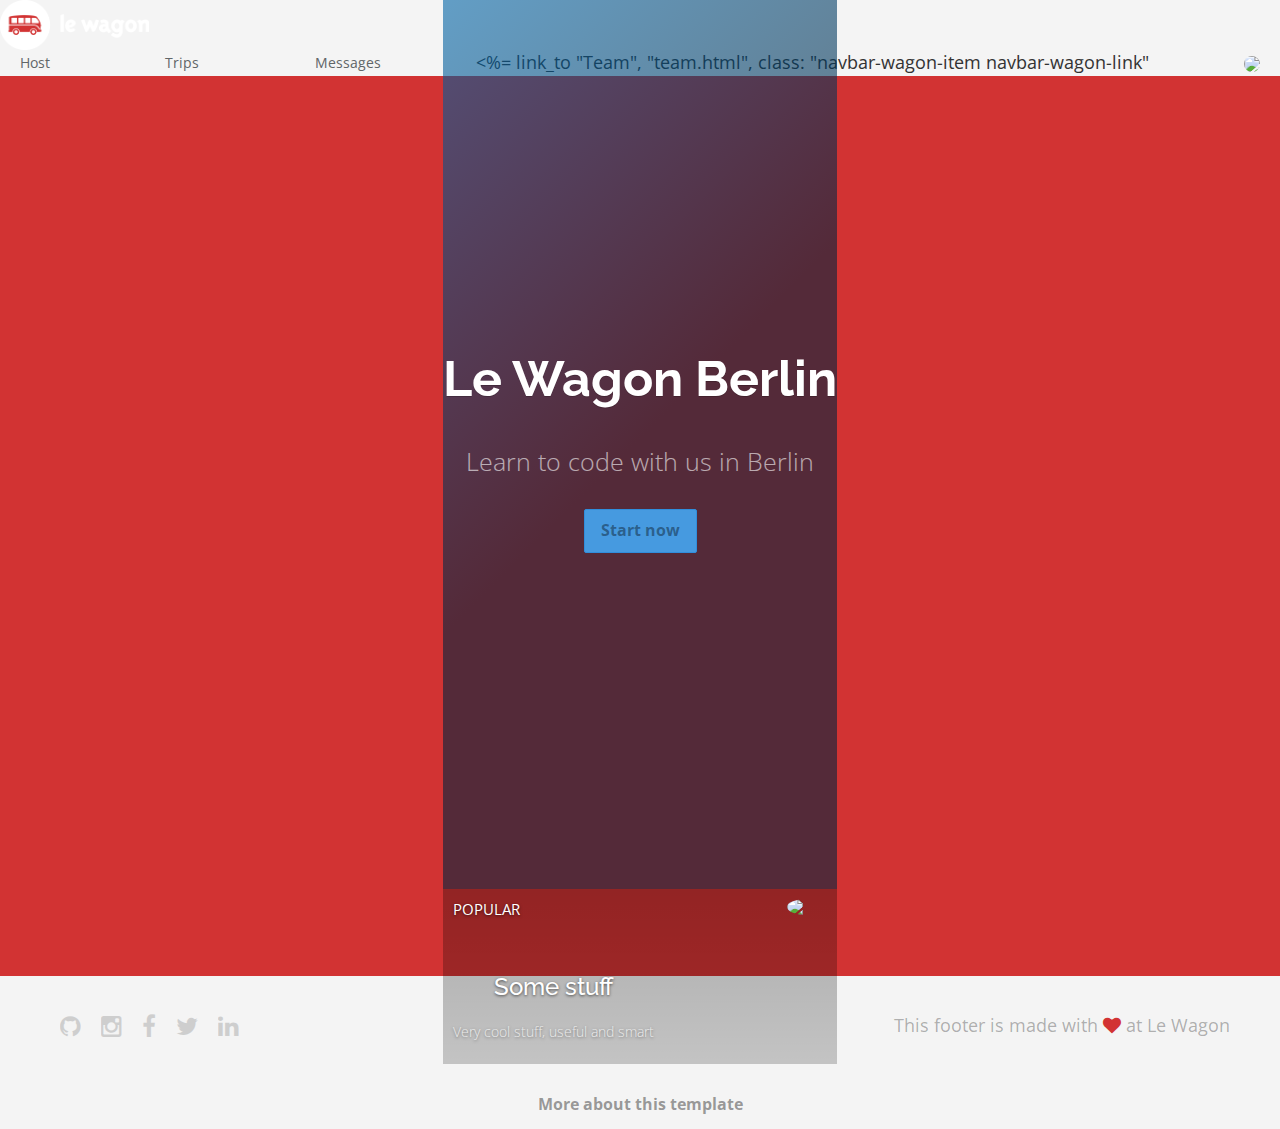
==== commit 79c805fb: "Automated commit at 2017-07-31 06:02:35 UTC by middleman-deploy 2.0.0-alpha" ====
--- a/index.html
+++ b/index.html
@@ -7,7 +7,7 @@
           content="width=device-width, initial-scale=1, shrink-to-fit=no">
     <!-- Use the title from a page's frontmatter if it has one -->
     <title>Le Wagon - Middleman</title>
-    <link href="stylesheets/application-f1ba8671.css" rel="stylesheet" />
+    <link href="stylesheets/application-918bb703.css" rel="stylesheet" />
     <script src="javascripts/application-93de88c9.js"></script>
     <link href="images/favicon-f15af148.png" rel="icon" type="image/png" />
   </head>
@@ -25,7 +25,7 @@
     <a href="" class="navbar-wagon-item navbar-wagon-link">Host</a>
     <a href="" class="navbar-wagon-item navbar-wagon-link">Trips</a>
     <a href="" class="navbar-wagon-item navbar-wagon-link">Messages</a>
-
+    <%= link_to "Team", "team.html", class: "navbar-wagon-item navbar-wagon-link"
     <!-- Profile picture with dropdown list -->
     <div class="navbar-wagon-item">
       <div class="dropdown">
--- a/stylesheets/application-918bb703.css
+++ b/stylesheets/application-918bb703.css
@@ -0,0 +1,8 @@
+@import url("https://fonts.googleapis.com/css?family=Open+Sans:400,300,700|Raleway:400,100,300,700,500");/*!
+ * Bootstrap v3.3.7 (http://getbootstrap.com)
+ * Copyright 2011-2016 Twitter, Inc.
+ * Licensed under MIT (https://github.com/twbs/bootstrap/blob/master/LICENSE)
+ *//*! normalize.css v3.0.3 | MIT License | github.com/necolas/normalize.css */html{font-family:sans-serif;-ms-text-size-adjust:100%;-webkit-text-size-adjust:100%}body{margin:0}article,aside,details,figcaption,figure,footer,header,hgroup,main,menu,nav,section,summary{display:block}audio,canvas,progress,video{display:inline-block;vertical-align:baseline}audio:not([controls]){display:none;height:0}[hidden],template{display:none}a{background-color:transparent}a:active,a:hover{outline:0}abbr[title]{border-bottom:1px dotted}b,strong{font-weight:bold}dfn{font-style:italic}h1{font-size:2em;margin:0.67em 0}mark{background:#ff0;color:#000}small{font-size:80%}sub,sup{font-size:75%;line-height:0;position:relative;vertical-align:baseline}sup{top:-0.5em}sub{bottom:-0.25em}img{border:0}svg:not(:root){overflow:hidden}figure{margin:1em 40px}hr{-webkit-box-sizing:content-box;box-sizing:content-box;height:0}pre{overflow:auto}code,kbd,pre,samp{font-family:monospace, monospace;font-size:1em}button,input,optgroup,select,textarea{color:inherit;font:inherit;margin:0}button{overflow:visible}button,select{text-transform:none}button,html input[type="button"],input[type="reset"],input[type="submit"]{-webkit-appearance:button;cursor:pointer}button[disabled],html input[disabled]{cursor:default}button::-moz-focus-inner,input::-moz-focus-inner{border:0;padding:0}input{line-height:normal}input[type="checkbox"],input[type="radio"]{-webkit-box-sizing:border-box;box-sizing:border-box;padding:0}input[type="number"]::-webkit-inner-spin-button,input[type="number"]::-webkit-outer-spin-button{height:auto}input[type="search"]{-webkit-appearance:textfield;-webkit-box-sizing:content-box;box-sizing:content-box}input[type="search"]::-webkit-search-cancel-button,input[type="search"]::-webkit-search-decoration{-webkit-appearance:none}fieldset{border:1px solid #c0c0c0;margin:0 2px;padding:0.35em 0.625em 0.75em}legend{border:0;padding:0}textarea{overflow:auto}optgroup{font-weight:bold}table{border-collapse:collapse;border-spacing:0}td,th{padding:0}/*! Source: https://github.com/h5bp/html5-boilerplate/blob/master/src/css/main.css */@media print{*,*:before,*:after{background:transparent !important;color:#000 !important;-webkit-box-shadow:none !important;box-shadow:none !important;text-shadow:none !important}a,a:visited{text-decoration:underline}a[href]:after{content:" (" attr(href) ")"}abbr[title]:after{content:" (" attr(title) ")"}a[href^="#"]:after,a[href^="javascript:"]:after{content:""}pre,blockquote{border:1px solid #999;page-break-inside:avoid}thead{display:table-header-group}tr,img{page-break-inside:avoid}img{max-width:100% !important}p,h2,h3{orphans:3;widows:3}h2,h3{page-break-after:avoid}.navbar{display:none}.btn>.caret,.dropup>.btn>.caret{border-top-color:#000 !important}.label{border:1px solid #000}.table{border-collapse:collapse !important}.table td,.table th{background-color:#fff !important}.table-bordered th,.table-bordered td{border:1px solid #ddd !important}}@font-face{font-family:'Glyphicons Halflings';src:url("../assets/bootstrap/glyphicons-halflings-regular-86b6f62b.eot");src:url("../assets/bootstrap/glyphicons-halflings-regular-86b6f62b.eot?#iefix") format("embedded-opentype"),url("../assets/bootstrap/glyphicons-halflings-regular-ca35b697.woff2") format("woff2"),url("../assets/bootstrap/glyphicons-halflings-regular-278e49a8.woff") format("woff"),url("../assets/bootstrap/glyphicons-halflings-regular-44bc1850.ttf") format("truetype"),url("../assets/bootstrap/glyphicons-halflings-regular-de51a849.svg#glyphicons_halflingsregular") format("svg")}.glyphicon{position:relative;top:1px;display:inline-block;font-family:'Glyphicons Halflings';font-style:normal;font-weight:normal;line-height:1;-webkit-font-smoothing:antialiased;-moz-osx-font-smoothing:grayscale}.glyphicon-asterisk:before{content:"\002a"}.glyphicon-plus:before{content:"\002b"}.glyphicon-euro:before,.glyphicon-eur:before{content:"\20ac"}.glyphicon-minus:before{content:"\2212"}.glyphicon-cloud:before{content:"\2601"}.glyphicon-envelope:before{content:"\2709"}.glyphicon-pencil:before{content:"\270f"}.glyphicon-glass:before{content:"\e001"}.glyphicon-music:before{content:"\e002"}.glyphicon-search:before{content:"\e003"}.glyphicon-heart:before{content:"\e005"}.glyphicon-star:before{content:"\e006"}.glyphicon-star-empty:before{content:"\e007"}.glyphicon-user:before{content:"\e008"}.glyphicon-film:before{content:"\e009"}.glyphicon-th-large:before{content:"\e010"}.glyphicon-th:before{content:"\e011"}.glyphicon-th-list:before{content:"\e012"}.glyphicon-ok:before{content:"\e013"}.glyphicon-remove:before{content:"\e014"}.glyphicon-zoom-in:before{content:"\e015"}.glyphicon-zoom-out:before{content:"\e016"}.glyphicon-off:before{content:"\e017"}.glyphicon-signal:before{content:"\e018"}.glyphicon-cog:before{content:"\e019"}.glyphicon-trash:before{content:"\e020"}.glyphicon-home:before{content:"\e021"}.glyphicon-file:before{content:"\e022"}.glyphicon-time:before{content:"\e023"}.glyphicon-road:before{content:"\e024"}.glyphicon-download-alt:before{content:"\e025"}.glyphicon-download:before{content:"\e026"}.glyphicon-upload:before{content:"\e027"}.glyphicon-inbox:before{content:"\e028"}.glyphicon-play-circle:before{content:"\e029"}.glyphicon-repeat:before{content:"\e030"}.glyphicon-refresh:before{content:"\e031"}.glyphicon-list-alt:before{content:"\e032"}.glyphicon-lock:before{content:"\e033"}.glyphicon-flag:before{content:"\e034"}.glyphicon-headphones:before{content:"\e035"}.glyphicon-volume-off:before{content:"\e036"}.glyphicon-volume-down:before{content:"\e037"}.glyphicon-volume-up:before{content:"\e038"}.glyphicon-qrcode:before{content:"\e039"}.glyphicon-barcode:before{content:"\e040"}.glyphicon-tag:before{content:"\e041"}.glyphicon-tags:before{content:"\e042"}.glyphicon-book:before{content:"\e043"}.glyphicon-bookmark:before{content:"\e044"}.glyphicon-print:before{content:"\e045"}.glyphicon-camera:before{content:"\e046"}.glyphicon-font:before{content:"\e047"}.glyphicon-bold:before{content:"\e048"}.glyphicon-italic:before{content:"\e049"}.glyphicon-text-height:before{content:"\e050"}.glyphicon-text-width:before{content:"\e051"}.glyphicon-align-left:before{content:"\e052"}.glyphicon-align-center:before{content:"\e053"}.glyphicon-align-right:before{content:"\e054"}.glyphicon-align-justify:before{content:"\e055"}.glyphicon-list:before{content:"\e056"}.glyphicon-indent-left:before{content:"\e057"}.glyphicon-indent-right:before{content:"\e058"}.glyphicon-facetime-video:before{content:"\e059"}.glyphicon-picture:before{content:"\e060"}.glyphicon-map-marker:before{content:"\e062"}.glyphicon-adjust:before{content:"\e063"}.glyphicon-tint:before{content:"\e064"}.glyphicon-edit:before{content:"\e065"}.glyphicon-share:before{content:"\e066"}.glyphicon-check:before{content:"\e067"}.glyphicon-move:before{content:"\e068"}.glyphicon-step-backward:before{content:"\e069"}.glyphicon-fast-backward:before{content:"\e070"}.glyphicon-backward:before{content:"\e071"}.glyphicon-play:before{content:"\e072"}.glyphicon-pause:before{content:"\e073"}.glyphicon-stop:before{content:"\e074"}.glyphicon-forward:before{content:"\e075"}.glyphicon-fast-forward:before{content:"\e076"}.glyphicon-step-forward:before{content:"\e077"}.glyphicon-eject:before{content:"\e078"}.glyphicon-chevron-left:before{content:"\e079"}.glyphicon-chevron-right:before{content:"\e080"}.glyphicon-plus-sign:before{content:"\e081"}.glyphicon-minus-sign:before{content:"\e082"}.glyphicon-remove-sign:before{content:"\e083"}.glyphicon-ok-sign:before{content:"\e084"}.glyphicon-question-sign:before{content:"\e085"}.glyphicon-info-sign:before{content:"\e086"}.glyphicon-screenshot:before{content:"\e087"}.glyphicon-remove-circle:before{content:"\e088"}.glyphicon-ok-circle:before{content:"\e089"}.glyphicon-ban-circle:before{content:"\e090"}.glyphicon-arrow-left:before{content:"\e091"}.glyphicon-arrow-right:before{content:"\e092"}.glyphicon-arrow-up:before{content:"\e093"}.glyphicon-arrow-down:before{content:"\e094"}.glyphicon-share-alt:before{content:"\e095"}.glyphicon-resize-full:before{content:"\e096"}.glyphicon-resize-small:before{content:"\e097"}.glyphicon-exclamation-sign:before{content:"\e101"}.glyphicon-gift:before{content:"\e102"}.glyphicon-leaf:before{content:"\e103"}.glyphicon-fire:before{content:"\e104"}.glyphicon-eye-open:before{content:"\e105"}.glyphicon-eye-close:before{content:"\e106"}.glyphicon-warning-sign:before{content:"\e107"}.glyphicon-plane:before{content:"\e108"}.glyphicon-calendar:before{content:"\e109"}.glyphicon-random:before{content:"\e110"}.glyphicon-comment:before{content:"\e111"}.glyphicon-magnet:before{content:"\e112"}.glyphicon-chevron-up:before{content:"\e113"}.glyphicon-chevron-down:before{content:"\e114"}.glyphicon-retweet:before{content:"\e115"}.glyphicon-shopping-cart:before{content:"\e116"}.glyphicon-folder-close:before{content:"\e117"}.glyphicon-folder-open:before{content:"\e118"}.glyphicon-resize-vertical:before{content:"\e119"}.glyphicon-resize-horizontal:before{content:"\e120"}.glyphicon-hdd:before{content:"\e121"}.glyphicon-bullhorn:before{content:"\e122"}.glyphicon-bell:before{content:"\e123"}.glyphicon-certificate:before{content:"\e124"}.glyphicon-thumbs-up:before{content:"\e125"}.glyphicon-thumbs-down:before{content:"\e126"}.glyphicon-hand-right:before{content:"\e127"}.glyphicon-hand-left:before{content:"\e128"}.glyphicon-hand-up:before{content:"\e129"}.glyphicon-hand-down:before{content:"\e130"}.glyphicon-circle-arrow-right:before{content:"\e131"}.glyphicon-circle-arrow-left:before{content:"\e132"}.glyphicon-circle-arrow-up:before{content:"\e133"}.glyphicon-circle-arrow-down:before{content:"\e134"}.glyphicon-globe:before{content:"\e135"}.glyphicon-wrench:before{content:"\e136"}.glyphicon-tasks:before{content:"\e137"}.glyphicon-filter:before{content:"\e138"}.glyphicon-briefcase:before{content:"\e139"}.glyphicon-fullscreen:before{content:"\e140"}.glyphicon-dashboard:before{content:"\e141"}.glyphicon-paperclip:before{content:"\e142"}.glyphicon-heart-empty:before{content:"\e143"}.glyphicon-link:before{content:"\e144"}.glyphicon-phone:before{content:"\e145"}.glyphicon-pushpin:before{content:"\e146"}.glyphicon-usd:before{content:"\e148"}.glyphicon-gbp:before{content:"\e149"}.glyphicon-sort:before{content:"\e150"}.glyphicon-sort-by-alphabet:before{content:"\e151"}.glyphicon-sort-by-alphabet-alt:before{content:"\e152"}.glyphicon-sort-by-order:before{content:"\e153"}.glyphicon-sort-by-order-alt:before{content:"\e154"}.glyphicon-sort-by-attributes:before{content:"\e155"}.glyphicon-sort-by-attributes-alt:before{content:"\e156"}.glyphicon-unchecked:before{content:"\e157"}.glyphicon-expand:before{content:"\e158"}.glyphicon-collapse-down:before{content:"\e159"}.glyphicon-collapse-up:before{content:"\e160"}.glyphicon-log-in:before{content:"\e161"}.glyphicon-flash:before{content:"\e162"}.glyphicon-log-out:before{content:"\e163"}.glyphicon-new-window:before{content:"\e164"}.glyphicon-record:before{content:"\e165"}.glyphicon-save:before{content:"\e166"}.glyphicon-open:before{content:"\e167"}.glyphicon-saved:before{content:"\e168"}.glyphicon-import:before{content:"\e169"}.glyphicon-export:before{content:"\e170"}.glyphicon-send:before{content:"\e171"}.glyphicon-floppy-disk:before{content:"\e172"}.glyphicon-floppy-saved:before{content:"\e173"}.glyphicon-floppy-remove:before{content:"\e174"}.glyphicon-floppy-save:before{content:"\e175"}.glyphicon-floppy-open:before{content:"\e176"}.glyphicon-credit-card:before{content:"\e177"}.glyphicon-transfer:before{content:"\e178"}.glyphicon-cutlery:before{content:"\e179"}.glyphicon-header:before{content:"\e180"}.glyphicon-compressed:before{content:"\e181"}.glyphicon-earphone:before{content:"\e182"}.glyphicon-phone-alt:before{content:"\e183"}.glyphicon-tower:before{content:"\e184"}.glyphicon-stats:before{content:"\e185"}.glyphicon-sd-video:before{content:"\e186"}.glyphicon-hd-video:before{content:"\e187"}.glyphicon-subtitles:before{content:"\e188"}.glyphicon-sound-stereo:before{content:"\e189"}.glyphicon-sound-dolby:before{content:"\e190"}.glyphicon-sound-5-1:before{content:"\e191"}.glyphicon-sound-6-1:before{content:"\e192"}.glyphicon-sound-7-1:before{content:"\e193"}.glyphicon-copyright-mark:before{content:"\e194"}.glyphicon-registration-mark:before{content:"\e195"}.glyphicon-cloud-download:before{content:"\e197"}.glyphicon-cloud-upload:before{content:"\e198"}.glyphicon-tree-conifer:before{content:"\e199"}.glyphicon-tree-deciduous:before{content:"\e200"}.glyphicon-cd:before{content:"\e201"}.glyphicon-save-file:before{content:"\e202"}.glyphicon-open-file:before{content:"\e203"}.glyphicon-level-up:before{content:"\e204"}.glyphicon-copy:before{content:"\e205"}.glyphicon-paste:before{content:"\e206"}.glyphicon-alert:before{content:"\e209"}.glyphicon-equalizer:before{content:"\e210"}.glyphicon-king:before{content:"\e211"}.glyphicon-queen:before{content:"\e212"}.glyphicon-pawn:before{content:"\e213"}.glyphicon-bishop:before{content:"\e214"}.glyphicon-knight:before{content:"\e215"}.glyphicon-baby-formula:before{content:"\e216"}.glyphicon-tent:before{content:"\26fa"}.glyphicon-blackboard:before{content:"\e218"}.glyphicon-bed:before{content:"\e219"}.glyphicon-apple:before{content:"\f8ff"}.glyphicon-erase:before{content:"\e221"}.glyphicon-hourglass:before{content:"\231b"}.glyphicon-lamp:before{content:"\e223"}.glyphicon-duplicate:before{content:"\e224"}.glyphicon-piggy-bank:before{content:"\e225"}.glyphicon-scissors:before{content:"\e226"}.glyphicon-bitcoin:before{content:"\e227"}.glyphicon-btc:before{content:"\e227"}.glyphicon-xbt:before{content:"\e227"}.glyphicon-yen:before{content:"\00a5"}.glyphicon-jpy:before{content:"\00a5"}.glyphicon-ruble:before{content:"\20bd"}.glyphicon-rub:before{content:"\20bd"}.glyphicon-scale:before{content:"\e230"}.glyphicon-ice-lolly:before{content:"\e231"}.glyphicon-ice-lolly-tasted:before{content:"\e232"}.glyphicon-education:before{content:"\e233"}.glyphicon-option-horizontal:before{content:"\e234"}.glyphicon-option-vertical:before{content:"\e235"}.glyphicon-menu-hamburger:before{content:"\e236"}.glyphicon-modal-window:before{content:"\e237"}.glyphicon-oil:before{content:"\e238"}.glyphicon-grain:before{content:"\e239"}.glyphicon-sunglasses:before{content:"\e240"}.glyphicon-text-size:before{content:"\e241"}.glyphicon-text-color:before{content:"\e242"}.glyphicon-text-background:before{content:"\e243"}.glyphicon-object-align-top:before{content:"\e244"}.glyphicon-object-align-bottom:before{content:"\e245"}.glyphicon-object-align-horizontal:before{content:"\e246"}.glyphicon-object-align-left:before{content:"\e247"}.glyphicon-object-align-vertical:before{content:"\e248"}.glyphicon-object-align-right:before{content:"\e249"}.glyphicon-triangle-right:before{content:"\e250"}.glyphicon-triangle-left:before{content:"\e251"}.glyphicon-triangle-bottom:before{content:"\e252"}.glyphicon-triangle-top:before{content:"\e253"}.glyphicon-console:before{content:"\e254"}.glyphicon-superscript:before{content:"\e255"}.glyphicon-subscript:before{content:"\e256"}.glyphicon-menu-left:before{content:"\e257"}.glyphicon-menu-right:before{content:"\e258"}.glyphicon-menu-down:before{content:"\e259"}.glyphicon-menu-up:before{content:"\e260"}*{-webkit-box-sizing:border-box;box-sizing:border-box}*:before,*:after{-webkit-box-sizing:border-box;box-sizing:border-box}html{font-size:10px;-webkit-tap-highlight-color:transparent}body{font-family:"Open Sans", "Helvetica", "sans-serif";font-size:18px;line-height:1.42857143;color:#333333;background-color:#F4F4F4}input,button,select,textarea{font-family:inherit;font-size:inherit;line-height:inherit}a{color:#469AE0;text-decoration:none}a:hover,a:focus{color:#1f74ba;text-decoration:underline}a:focus{outline:5px auto -webkit-focus-ring-color;outline-offset:-2px}figure{margin:0}img{vertical-align:middle}.img-responsive{display:block;max-width:100%;height:auto}.img-rounded{border-radius:2px}.img-thumbnail{padding:4px;line-height:1.42857143;background-color:#F4F4F4;border:1px solid #ddd;border-radius:2px;-webkit-transition:all 0.2s ease-in-out;transition:all 0.2s ease-in-out;display:inline-block;max-width:100%;height:auto}.img-circle{border-radius:50%}hr{margin-top:25px;margin-bottom:25px;border:0;border-top:1px solid #eeeeee}.sr-only{position:absolute;width:1px;height:1px;margin:-1px;padding:0;overflow:hidden;clip:rect(0, 0, 0, 0);border:0}.sr-only-focusable:active,.sr-only-focusable:focus{position:static;width:auto;height:auto;margin:0;overflow:visible;clip:auto}[role="button"]{cursor:pointer}h1,h2,h3,h4,h5,h6,.h1,.h2,.h3,.h4,.h5,.h6{font-family:"Raleway", "Helvetica", "sans-serif";font-weight:500;line-height:1.1;color:inherit}h1 small,h1 .small,h2 small,h2 .small,h3 small,h3 .small,h4 small,h4 .small,h5 small,h5 .small,h6 small,h6 .small,.h1 small,.h1 .small,.h2 small,.h2 .small,.h3 small,.h3 .small,.h4 small,.h4 .small,.h5 small,.h5 .small,.h6 small,.h6 .small{font-weight:normal;line-height:1;color:#777777}h1,.h1,h2,.h2,h3,.h3{margin-top:25px;margin-bottom:12.5px}h1 small,h1 .small,.h1 small,.h1 .small,h2 small,h2 .small,.h2 small,.h2 .small,h3 small,h3 .small,.h3 small,.h3 .small{font-size:65%}h4,.h4,h5,.h5,h6,.h6{margin-top:12.5px;margin-bottom:12.5px}h4 small,h4 .small,.h4 small,.h4 .small,h5 small,h5 .small,.h5 small,.h5 .small,h6 small,h6 .small,.h6 small,.h6 .small{font-size:75%}h1,.h1{font-size:46px}h2,.h2{font-size:38px}h3,.h3{font-size:31px}h4,.h4{font-size:23px}h5,.h5{font-size:18px}h6,.h6{font-size:16px}p{margin:0 0 12.5px}.lead{margin-bottom:25px;font-size:20px;font-weight:300;line-height:1.4}@media (min-width: 768px){.lead{font-size:27px}}small,.small{font-size:88%}mark,.mark{background-color:#fcf8e3;padding:.2em}.text-left{text-align:left}.text-right{text-align:right}.text-center{text-align:center}.text-justify{text-align:justify}.text-nowrap{white-space:nowrap}.text-lowercase{text-transform:lowercase}.text-uppercase,.initialism{text-transform:uppercase}.text-capitalize{text-transform:capitalize}.text-muted{color:#777777}.text-primary{color:#469AE0}a.text-primary:hover,a.text-primary:focus{color:#2381d0}.text-success{color:#3c763d}a.text-success:hover,a.text-success:focus{color:#2b542c}.text-info{color:#31708f}a.text-info:hover,a.text-info:focus{color:#245269}.text-warning{color:#8a6d3b}a.text-warning:hover,a.text-warning:focus{color:#66512c}.text-danger{color:#a94442}a.text-danger:hover,a.text-danger:focus{color:#843534}.bg-primary{color:#fff}.bg-primary{background-color:#469AE0}a.bg-primary:hover,a.bg-primary:focus{background-color:#2381d0}.bg-success{background-color:#dff0d8}a.bg-success:hover,a.bg-success:focus{background-color:#c1e2b3}.bg-info{background-color:#d9edf7}a.bg-info:hover,a.bg-info:focus{background-color:#afd9ee}.bg-warning{background-color:#fcf8e3}a.bg-warning:hover,a.bg-warning:focus{background-color:#f7ecb5}.bg-danger{background-color:#f2dede}a.bg-danger:hover,a.bg-danger:focus{background-color:#e4b9b9}.page-header{padding-bottom:11.5px;margin:50px 0 25px;border-bottom:1px solid #eeeeee}ul,ol{margin-top:0;margin-bottom:12.5px}ul ul,ul ol,ol ul,ol ol{margin-bottom:0}.list-unstyled{padding-left:0;list-style:none}.list-inline{padding-left:0;list-style:none;margin-left:-5px}.list-inline>li{display:inline-block;padding-left:5px;padding-right:5px}dl{margin-top:0;margin-bottom:25px}dt,dd{line-height:1.42857143}dt{font-weight:bold}dd{margin-left:0}.dl-horizontal dd:before,.dl-horizontal dd:after{content:" ";display:table}.dl-horizontal dd:after{clear:both}@media (min-width: 768px){.dl-horizontal dt{float:left;width:160px;clear:left;text-align:right;overflow:hidden;text-overflow:ellipsis;white-space:nowrap}.dl-horizontal dd{margin-left:180px}}abbr[title],abbr[data-original-title]{cursor:help;border-bottom:1px dotted #777777}.initialism{font-size:90%}blockquote{padding:12.5px 25px;margin:0 0 25px;font-size:22.5px;border-left:5px solid #eeeeee}blockquote p:last-child,blockquote ul:last-child,blockquote ol:last-child{margin-bottom:0}blockquote footer,blockquote small,blockquote .small{display:block;font-size:80%;line-height:1.42857143;color:#777777}blockquote footer:before,blockquote small:before,blockquote .small:before{content:'\2014 \00A0'}.blockquote-reverse,blockquote.pull-right{padding-right:15px;padding-left:0;border-right:5px solid #eeeeee;border-left:0;text-align:right}.blockquote-reverse footer:before,.blockquote-reverse small:before,.blockquote-reverse .small:before,blockquote.pull-right footer:before,blockquote.pull-right small:before,blockquote.pull-right .small:before{content:''}.blockquote-reverse footer:after,.blockquote-reverse small:after,.blockquote-reverse .small:after,blockquote.pull-right footer:after,blockquote.pull-right small:after,blockquote.pull-right .small:after{content:'\00A0 \2014'}address{margin-bottom:25px;font-style:normal;line-height:1.42857143}code,kbd,pre,samp{font-family:Menlo, Monaco, Consolas, "Courier New", monospace}code{padding:2px 4px;font-size:90%;color:#c7254e;background-color:#f9f2f4;border-radius:2px}kbd{padding:2px 4px;font-size:90%;color:#fff;background-color:#333;border-radius:2px;-webkit-box-shadow:inset 0 -1px 0 rgba(0,0,0,0.25);box-shadow:inset 0 -1px 0 rgba(0,0,0,0.25)}kbd kbd{padding:0;font-size:100%;font-weight:bold;-webkit-box-shadow:none;box-shadow:none}pre{display:block;padding:12px;margin:0 0 12.5px;font-size:17px;line-height:1.42857143;word-break:break-all;word-wrap:break-word;color:#333333;background-color:#f5f5f5;border:1px solid #ccc;border-radius:2px}pre code{padding:0;font-size:inherit;color:inherit;white-space:pre-wrap;background-color:transparent;border-radius:0}.pre-scrollable{max-height:340px;overflow-y:scroll}.container{margin-right:auto;margin-left:auto;padding-left:15px;padding-right:15px}.container:before,.container:after{content:" ";display:table}.container:after{clear:both}@media (min-width: 768px){.container{width:750px}}@media (min-width: 992px){.container{width:970px}}@media (min-width: 1200px){.container{width:1170px}}.container-fluid{margin-right:auto;margin-left:auto;padding-left:15px;padding-right:15px}.container-fluid:before,.container-fluid:after{content:" ";display:table}.container-fluid:after{clear:both}.row{margin-left:-15px;margin-right:-15px}.row:before,.row:after{content:" ";display:table}.row:after{clear:both}.col-xs-1,.col-sm-1,.col-md-1,.col-lg-1,.col-xs-2,.col-sm-2,.col-md-2,.col-lg-2,.col-xs-3,.col-sm-3,.col-md-3,.col-lg-3,.col-xs-4,.col-sm-4,.col-md-4,.col-lg-4,.col-xs-5,.col-sm-5,.col-md-5,.col-lg-5,.col-xs-6,.col-sm-6,.col-md-6,.col-lg-6,.col-xs-7,.col-sm-7,.col-md-7,.col-lg-7,.col-xs-8,.col-sm-8,.col-md-8,.col-lg-8,.col-xs-9,.col-sm-9,.col-md-9,.col-lg-9,.col-xs-10,.col-sm-10,.col-md-10,.col-lg-10,.col-xs-11,.col-sm-11,.col-md-11,.col-lg-11,.col-xs-12,.col-sm-12,.col-md-12,.col-lg-12{position:relative;min-height:1px;padding-left:15px;padding-right:15px}.col-xs-1,.col-xs-2,.col-xs-3,.col-xs-4,.col-xs-5,.col-xs-6,.col-xs-7,.col-xs-8,.col-xs-9,.col-xs-10,.col-xs-11,.col-xs-12{float:left}.col-xs-1{width:8.33333333%}.col-xs-2{width:16.66666667%}.col-xs-3{width:25%}.col-xs-4{width:33.33333333%}.col-xs-5{width:41.66666667%}.col-xs-6{width:50%}.col-xs-7{width:58.33333333%}.col-xs-8{width:66.66666667%}.col-xs-9{width:75%}.col-xs-10{width:83.33333333%}.col-xs-11{width:91.66666667%}.col-xs-12{width:100%}.col-xs-pull-0{right:auto}.col-xs-pull-1{right:8.33333333%}.col-xs-pull-2{right:16.66666667%}.col-xs-pull-3{right:25%}.col-xs-pull-4{right:33.33333333%}.col-xs-pull-5{right:41.66666667%}.col-xs-pull-6{right:50%}.col-xs-pull-7{right:58.33333333%}.col-xs-pull-8{right:66.66666667%}.col-xs-pull-9{right:75%}.col-xs-pull-10{right:83.33333333%}.col-xs-pull-11{right:91.66666667%}.col-xs-pull-12{right:100%}.col-xs-push-0{left:auto}.col-xs-push-1{left:8.33333333%}.col-xs-push-2{left:16.66666667%}.col-xs-push-3{left:25%}.col-xs-push-4{left:33.33333333%}.col-xs-push-5{left:41.66666667%}.col-xs-push-6{left:50%}.col-xs-push-7{left:58.33333333%}.col-xs-push-8{left:66.66666667%}.col-xs-push-9{left:75%}.col-xs-push-10{left:83.33333333%}.col-xs-push-11{left:91.66666667%}.col-xs-push-12{left:100%}.col-xs-offset-0{margin-left:0%}.col-xs-offset-1{margin-left:8.33333333%}.col-xs-offset-2{margin-left:16.66666667%}.col-xs-offset-3{margin-left:25%}.col-xs-offset-4{margin-left:33.33333333%}.col-xs-offset-5{margin-left:41.66666667%}.col-xs-offset-6{margin-left:50%}.col-xs-offset-7{margin-left:58.33333333%}.col-xs-offset-8{margin-left:66.66666667%}.col-xs-offset-9{margin-left:75%}.col-xs-offset-10{margin-left:83.33333333%}.col-xs-offset-11{margin-left:91.66666667%}.col-xs-offset-12{margin-left:100%}@media (min-width: 768px){.col-sm-1,.col-sm-2,.col-sm-3,.col-sm-4,.col-sm-5,.col-sm-6,.col-sm-7,.col-sm-8,.col-sm-9,.col-sm-10,.col-sm-11,.col-sm-12{float:left}.col-sm-1{width:8.33333333%}.col-sm-2{width:16.66666667%}.col-sm-3{width:25%}.col-sm-4{width:33.33333333%}.col-sm-5{width:41.66666667%}.col-sm-6{width:50%}.col-sm-7{width:58.33333333%}.col-sm-8{width:66.66666667%}.col-sm-9{width:75%}.col-sm-10{width:83.33333333%}.col-sm-11{width:91.66666667%}.col-sm-12{width:100%}.col-sm-pull-0{right:auto}.col-sm-pull-1{right:8.33333333%}.col-sm-pull-2{right:16.66666667%}.col-sm-pull-3{right:25%}.col-sm-pull-4{right:33.33333333%}.col-sm-pull-5{right:41.66666667%}.col-sm-pull-6{right:50%}.col-sm-pull-7{right:58.33333333%}.col-sm-pull-8{right:66.66666667%}.col-sm-pull-9{right:75%}.col-sm-pull-10{right:83.33333333%}.col-sm-pull-11{right:91.66666667%}.col-sm-pull-12{right:100%}.col-sm-push-0{left:auto}.col-sm-push-1{left:8.33333333%}.col-sm-push-2{left:16.66666667%}.col-sm-push-3{left:25%}.col-sm-push-4{left:33.33333333%}.col-sm-push-5{left:41.66666667%}.col-sm-push-6{left:50%}.col-sm-push-7{left:58.33333333%}.col-sm-push-8{left:66.66666667%}.col-sm-push-9{left:75%}.col-sm-push-10{left:83.33333333%}.col-sm-push-11{left:91.66666667%}.col-sm-push-12{left:100%}.col-sm-offset-0{margin-left:0%}.col-sm-offset-1{margin-left:8.33333333%}.col-sm-offset-2{margin-left:16.66666667%}.col-sm-offset-3{margin-left:25%}.col-sm-offset-4{margin-left:33.33333333%}.col-sm-offset-5{margin-left:41.66666667%}.col-sm-offset-6{margin-left:50%}.col-sm-offset-7{margin-left:58.33333333%}.col-sm-offset-8{margin-left:66.66666667%}.col-sm-offset-9{margin-left:75%}.col-sm-offset-10{margin-left:83.33333333%}.col-sm-offset-11{margin-left:91.66666667%}.col-sm-offset-12{margin-left:100%}}@media (min-width: 992px){.col-md-1,.col-md-2,.col-md-3,.col-md-4,.col-md-5,.col-md-6,.col-md-7,.col-md-8,.col-md-9,.col-md-10,.col-md-11,.col-md-12{float:left}.col-md-1{width:8.33333333%}.col-md-2{width:16.66666667%}.col-md-3{width:25%}.col-md-4{width:33.33333333%}.col-md-5{width:41.66666667%}.col-md-6{width:50%}.col-md-7{width:58.33333333%}.col-md-8{width:66.66666667%}.col-md-9{width:75%}.col-md-10{width:83.33333333%}.col-md-11{width:91.66666667%}.col-md-12{width:100%}.col-md-pull-0{right:auto}.col-md-pull-1{right:8.33333333%}.col-md-pull-2{right:16.66666667%}.col-md-pull-3{right:25%}.col-md-pull-4{right:33.33333333%}.col-md-pull-5{right:41.66666667%}.col-md-pull-6{right:50%}.col-md-pull-7{right:58.33333333%}.col-md-pull-8{right:66.66666667%}.col-md-pull-9{right:75%}.col-md-pull-10{right:83.33333333%}.col-md-pull-11{right:91.66666667%}.col-md-pull-12{right:100%}.col-md-push-0{left:auto}.col-md-push-1{left:8.33333333%}.col-md-push-2{left:16.66666667%}.col-md-push-3{left:25%}.col-md-push-4{left:33.33333333%}.col-md-push-5{left:41.66666667%}.col-md-push-6{left:50%}.col-md-push-7{left:58.33333333%}.col-md-push-8{left:66.66666667%}.col-md-push-9{left:75%}.col-md-push-10{left:83.33333333%}.col-md-push-11{left:91.66666667%}.col-md-push-12{left:100%}.col-md-offset-0{margin-left:0%}.col-md-offset-1{margin-left:8.33333333%}.col-md-offset-2{margin-left:16.66666667%}.col-md-offset-3{margin-left:25%}.col-md-offset-4{margin-left:33.33333333%}.col-md-offset-5{margin-left:41.66666667%}.col-md-offset-6{margin-left:50%}.col-md-offset-7{margin-left:58.33333333%}.col-md-offset-8{margin-left:66.66666667%}.col-md-offset-9{margin-left:75%}.col-md-offset-10{margin-left:83.33333333%}.col-md-offset-11{margin-left:91.66666667%}.col-md-offset-12{margin-left:100%}}@media (min-width: 1200px){.col-lg-1,.col-lg-2,.col-lg-3,.col-lg-4,.col-lg-5,.col-lg-6,.col-lg-7,.col-lg-8,.col-lg-9,.col-lg-10,.col-lg-11,.col-lg-12{float:left}.col-lg-1{width:8.33333333%}.col-lg-2{width:16.66666667%}.col-lg-3{width:25%}.col-lg-4{width:33.33333333%}.col-lg-5{width:41.66666667%}.col-lg-6{width:50%}.col-lg-7{width:58.33333333%}.col-lg-8{width:66.66666667%}.col-lg-9{width:75%}.col-lg-10{width:83.33333333%}.col-lg-11{width:91.66666667%}.col-lg-12{width:100%}.col-lg-pull-0{right:auto}.col-lg-pull-1{right:8.33333333%}.col-lg-pull-2{right:16.66666667%}.col-lg-pull-3{right:25%}.col-lg-pull-4{right:33.33333333%}.col-lg-pull-5{right:41.66666667%}.col-lg-pull-6{right:50%}.col-lg-pull-7{right:58.33333333%}.col-lg-pull-8{right:66.66666667%}.col-lg-pull-9{right:75%}.col-lg-pull-10{right:83.33333333%}.col-lg-pull-11{right:91.66666667%}.col-lg-pull-12{right:100%}.col-lg-push-0{left:auto}.col-lg-push-1{left:8.33333333%}.col-lg-push-2{left:16.66666667%}.col-lg-push-3{left:25%}.col-lg-push-4{left:33.33333333%}.col-lg-push-5{left:41.66666667%}.col-lg-push-6{left:50%}.col-lg-push-7{left:58.33333333%}.col-lg-push-8{left:66.66666667%}.col-lg-push-9{left:75%}.col-lg-push-10{left:83.33333333%}.col-lg-push-11{left:91.66666667%}.col-lg-push-12{left:100%}.col-lg-offset-0{margin-left:0%}.col-lg-offset-1{margin-left:8.33333333%}.col-lg-offset-2{margin-left:16.66666667%}.col-lg-offset-3{margin-left:25%}.col-lg-offset-4{margin-left:33.33333333%}.col-lg-offset-5{margin-left:41.66666667%}.col-lg-offset-6{margin-left:50%}.col-lg-offset-7{margin-left:58.33333333%}.col-lg-offset-8{margin-left:66.66666667%}.col-lg-offset-9{margin-left:75%}.col-lg-offset-10{margin-left:83.33333333%}.col-lg-offset-11{margin-left:91.66666667%}.col-lg-offset-12{margin-left:100%}}table{background-color:transparent}caption{padding-top:8px;padding-bottom:8px;color:#777777;text-align:left}th{text-align:left}.table{width:100%;max-width:100%;margin-bottom:25px}.table>thead>tr>th,.table>thead>tr>td,.table>tbody>tr>th,.table>tbody>tr>td,.table>tfoot>tr>th,.table>tfoot>tr>td{padding:8px;line-height:1.42857143;vertical-align:top;border-top:1px solid #ddd}.table>thead>tr>th{vertical-align:bottom;border-bottom:2px solid #ddd}.table>caption+thead>tr:first-child>th,.table>caption+thead>tr:first-child>td,.table>colgroup+thead>tr:first-child>th,.table>colgroup+thead>tr:first-child>td,.table>thead:first-child>tr:first-child>th,.table>thead:first-child>tr:first-child>td{border-top:0}.table>tbody+tbody{border-top:2px solid #ddd}.table .table{background-color:#F4F4F4}.table-condensed>thead>tr>th,.table-condensed>thead>tr>td,.table-condensed>tbody>tr>th,.table-condensed>tbody>tr>td,.table-condensed>tfoot>tr>th,.table-condensed>tfoot>tr>td{padding:5px}.table-bordered{border:1px solid #ddd}.table-bordered>thead>tr>th,.table-bordered>thead>tr>td,.table-bordered>tbody>tr>th,.table-bordered>tbody>tr>td,.table-bordered>tfoot>tr>th,.table-bordered>tfoot>tr>td{border:1px solid #ddd}.table-bordered>thead>tr>th,.table-bordered>thead>tr>td{border-bottom-width:2px}.table-striped>tbody>tr:nth-of-type(odd){background-color:#f9f9f9}.table-hover>tbody>tr:hover{background-color:#f5f5f5}table col[class*="col-"]{position:static;float:none;display:table-column}table td[class*="col-"],table th[class*="col-"]{position:static;float:none;display:table-cell}.table>thead>tr>td.active,.table>thead>tr>th.active,.table>thead>tr.active>td,.table>thead>tr.active>th,.table>tbody>tr>td.active,.table>tbody>tr>th.active,.table>tbody>tr.active>td,.table>tbody>tr.active>th,.table>tfoot>tr>td.active,.table>tfoot>tr>th.active,.table>tfoot>tr.active>td,.table>tfoot>tr.active>th{background-color:#f5f5f5}.table-hover>tbody>tr>td.active:hover,.table-hover>tbody>tr>th.active:hover,.table-hover>tbody>tr.active:hover>td,.table-hover>tbody>tr:hover>.active,.table-hover>tbody>tr.active:hover>th{background-color:#e8e8e8}.table>thead>tr>td.success,.table>thead>tr>th.success,.table>thead>tr.success>td,.table>thead>tr.success>th,.table>tbody>tr>td.success,.table>tbody>tr>th.success,.table>tbody>tr.success>td,.table>tbody>tr.success>th,.table>tfoot>tr>td.success,.table>tfoot>tr>th.success,.table>tfoot>tr.success>td,.table>tfoot>tr.success>th{background-color:#dff0d8}.table-hover>tbody>tr>td.success:hover,.table-hover>tbody>tr>th.success:hover,.table-hover>tbody>tr.success:hover>td,.table-hover>tbody>tr:hover>.success,.table-hover>tbody>tr.success:hover>th{background-color:#d0e9c6}.table>thead>tr>td.info,.table>thead>tr>th.info,.table>thead>tr.info>td,.table>thead>tr.info>th,.table>tbody>tr>td.info,.table>tbody>tr>th.info,.table>tbody>tr.info>td,.table>tbody>tr.info>th,.table>tfoot>tr>td.info,.table>tfoot>tr>th.info,.table>tfoot>tr.info>td,.table>tfoot>tr.info>th{background-color:#d9edf7}.table-hover>tbody>tr>td.info:hover,.table-hover>tbody>tr>th.info:hover,.table-hover>tbody>tr.info:hover>td,.table-hover>tbody>tr:hover>.info,.table-hover>tbody>tr.info:hover>th{background-color:#c4e3f3}.table>thead>tr>td.warning,.table>thead>tr>th.warning,.table>thead>tr.warning>td,.table>thead>tr.warning>th,.table>tbody>tr>td.warning,.table>tbody>tr>th.warning,.table>tbody>tr.warning>td,.table>tbody>tr.warning>th,.table>tfoot>tr>td.warning,.table>tfoot>tr>th.warning,.table>tfoot>tr.warning>td,.table>tfoot>tr.warning>th{background-color:#fcf8e3}.table-hover>tbody>tr>td.warning:hover,.table-hover>tbody>tr>th.warning:hover,.table-hover>tbody>tr.warning:hover>td,.table-hover>tbody>tr:hover>.warning,.table-hover>tbody>tr.warning:hover>th{background-color:#faf2cc}.table>thead>tr>td.danger,.table>thead>tr>th.danger,.table>thead>tr.danger>td,.table>thead>tr.danger>th,.table>tbody>tr>td.danger,.table>tbody>tr>th.danger,.table>tbody>tr.danger>td,.table>tbody>tr.danger>th,.table>tfoot>tr>td.danger,.table>tfoot>tr>th.danger,.table>tfoot>tr.danger>td,.table>tfoot>tr.danger>th{background-color:#f2dede}.table-hover>tbody>tr>td.danger:hover,.table-hover>tbody>tr>th.danger:hover,.table-hover>tbody>tr.danger:hover>td,.table-hover>tbody>tr:hover>.danger,.table-hover>tbody>tr.danger:hover>th{background-color:#ebcccc}.table-responsive{overflow-x:auto;min-height:0.01%}@media screen and (max-width: 767px){.table-responsive{width:100%;margin-bottom:18.75px;overflow-y:hidden;-ms-overflow-style:-ms-autohiding-scrollbar;border:1px solid #ddd}.table-responsive>.table{margin-bottom:0}.table-responsive>.table>thead>tr>th,.table-responsive>.table>thead>tr>td,.table-responsive>.table>tbody>tr>th,.table-responsive>.table>tbody>tr>td,.table-responsive>.table>tfoot>tr>th,.table-responsive>.table>tfoot>tr>td{white-space:nowrap}.table-responsive>.table-bordered{border:0}.table-responsive>.table-bordered>thead>tr>th:first-child,.table-responsive>.table-bordered>thead>tr>td:first-child,.table-responsive>.table-bordered>tbody>tr>th:first-child,.table-responsive>.table-bordered>tbody>tr>td:first-child,.table-responsive>.table-bordered>tfoot>tr>th:first-child,.table-responsive>.table-bordered>tfoot>tr>td:first-child{border-left:0}.table-responsive>.table-bordered>thead>tr>th:last-child,.table-responsive>.table-bordered>thead>tr>td:last-child,.table-responsive>.table-bordered>tbody>tr>th:last-child,.table-responsive>.table-bordered>tbody>tr>td:last-child,.table-responsive>.table-bordered>tfoot>tr>th:last-child,.table-responsive>.table-bordered>tfoot>tr>td:last-child{border-right:0}.table-responsive>.table-bordered>tbody>tr:last-child>th,.table-responsive>.table-bordered>tbody>tr:last-child>td,.table-responsive>.table-bordered>tfoot>tr:last-child>th,.table-responsive>.table-bordered>tfoot>tr:last-child>td{border-bottom:0}}fieldset{padding:0;margin:0;border:0;min-width:0}legend{display:block;width:100%;padding:0;margin-bottom:25px;font-size:27px;line-height:inherit;color:#333333;border:0;border-bottom:1px solid #e5e5e5}label{display:inline-block;max-width:100%;margin-bottom:5px;font-weight:bold}input[type="search"]{-webkit-box-sizing:border-box;box-sizing:border-box}input[type="radio"],input[type="checkbox"]{margin:4px 0 0;margin-top:1px \9;line-height:normal}input[type="file"]{display:block}input[type="range"]{display:block;width:100%}select[multiple],select[size]{height:auto}input[type="file"]:focus,input[type="radio"]:focus,input[type="checkbox"]:focus{outline:5px auto -webkit-focus-ring-color;outline-offset:-2px}output{display:block;padding-top:7px;font-size:18px;line-height:1.42857143;color:#000000}.form-control{display:block;width:100%;height:39px;padding:6px 12px;font-size:18px;line-height:1.42857143;color:#000000;background-color:#fff;background-image:none;border:1px solid #ccc;border-radius:2px;-webkit-box-shadow:inset 0 1px 1px rgba(0,0,0,0.075);box-shadow:inset 0 1px 1px rgba(0,0,0,0.075);-webkit-transition:border-color ease-in-out 0.15s, box-shadow ease-in-out 0.15s;-webkit-transition:border-color ease-in-out 0.15s, -webkit-box-shadow ease-in-out 0.15s;transition:border-color ease-in-out 0.15s, -webkit-box-shadow ease-in-out 0.15s;transition:border-color ease-in-out 0.15s, box-shadow ease-in-out 0.15s;transition:border-color ease-in-out 0.15s, box-shadow ease-in-out 0.15s, -webkit-box-shadow ease-in-out 0.15s}.form-control:focus{border-color:#66afe9;outline:0;-webkit-box-shadow:inset 0 1px 1px rgba(0,0,0,0.075),0 0 8px rgba(102,175,233,0.6);box-shadow:inset 0 1px 1px rgba(0,0,0,0.075),0 0 8px rgba(102,175,233,0.6)}.form-control::-moz-placeholder{color:#999;opacity:1}.form-control:-ms-input-placeholder{color:#999}.form-control::-webkit-input-placeholder{color:#999}.form-control::-ms-expand{border:0;background-color:transparent}.form-control[disabled],.form-control[readonly],fieldset[disabled] .form-control{background-color:#eeeeee;opacity:1}.form-control[disabled],fieldset[disabled] .form-control{cursor:not-allowed}textarea.form-control{height:auto}input[type="search"]{-webkit-appearance:none}@media screen and (-webkit-min-device-pixel-ratio: 0){input[type="date"].form-control,input[type="time"].form-control,input[type="datetime-local"].form-control,input[type="month"].form-control{line-height:39px}input[type="date"].input-sm,.input-group-sm>input[type="date"].form-control,.input-group-sm>input[type="date"].input-group-addon,.input-group-sm>.input-group-btn>input[type="date"].btn,.input-group-sm input[type="date"],input[type="time"].input-sm,.input-group-sm>input[type="time"].form-control,.input-group-sm>input[type="time"].input-group-addon,.input-group-sm>.input-group-btn>input[type="time"].btn,.input-group-sm input[type="time"],input[type="datetime-local"].input-sm,.input-group-sm>input[type="datetime-local"].form-control,.input-group-sm>input[type="datetime-local"].input-group-addon,.input-group-sm>.input-group-btn>input[type="datetime-local"].btn,.input-group-sm input[type="datetime-local"],input[type="month"].input-sm,.input-group-sm>input[type="month"].form-control,.input-group-sm>input[type="month"].input-group-addon,.input-group-sm>.input-group-btn>input[type="month"].btn,.input-group-sm input[type="month"]{line-height:36px}input[type="date"].input-lg,.input-group-lg>input[type="date"].form-control,.input-group-lg>input[type="date"].input-group-addon,.input-group-lg>.input-group-btn>input[type="date"].btn,.input-group-lg input[type="date"],input[type="time"].input-lg,.input-group-lg>input[type="time"].form-control,.input-group-lg>input[type="time"].input-group-addon,.input-group-lg>.input-group-btn>input[type="time"].btn,.input-group-lg input[type="time"],input[type="datetime-local"].input-lg,.input-group-lg>input[type="datetime-local"].form-control,.input-group-lg>input[type="datetime-local"].input-group-addon,.input-group-lg>.input-group-btn>input[type="datetime-local"].btn,.input-group-lg input[type="datetime-local"],input[type="month"].input-lg,.input-group-lg>input[type="month"].form-control,.input-group-lg>input[type="month"].input-group-addon,.input-group-lg>.input-group-btn>input[type="month"].btn,.input-group-lg input[type="month"]{line-height:53px}}.form-group{margin-bottom:15px}.radio,.checkbox{position:relative;display:block;margin-top:10px;margin-bottom:10px}.radio label,.checkbox label{min-height:25px;padding-left:20px;margin-bottom:0;font-weight:normal;cursor:pointer}.radio input[type="radio"],.radio-inline input[type="radio"],.checkbox input[type="checkbox"],.checkbox-inline input[type="checkbox"]{position:absolute;margin-left:-20px;margin-top:4px \9}.radio+.radio,.checkbox+.checkbox{margin-top:-5px}.radio-inline,.checkbox-inline{position:relative;display:inline-block;padding-left:20px;margin-bottom:0;vertical-align:middle;font-weight:normal;cursor:pointer}.radio-inline+.radio-inline,.checkbox-inline+.checkbox-inline{margin-top:0;margin-left:10px}input[type="radio"][disabled],input[type="radio"].disabled,fieldset[disabled] input[type="radio"],input[type="checkbox"][disabled],input[type="checkbox"].disabled,fieldset[disabled] input[type="checkbox"]{cursor:not-allowed}.radio-inline.disabled,fieldset[disabled] .radio-inline,.checkbox-inline.disabled,fieldset[disabled] .checkbox-inline{cursor:not-allowed}.radio.disabled label,fieldset[disabled] .radio label,.checkbox.disabled label,fieldset[disabled] .checkbox label{cursor:not-allowed}.form-control-static{padding-top:7px;padding-bottom:7px;margin-bottom:0;min-height:43px}.form-control-static.input-lg,.input-group-lg>.form-control-static.form-control,.input-group-lg>.form-control-static.input-group-addon,.input-group-lg>.input-group-btn>.form-control-static.btn,.form-control-static.input-sm,.input-group-sm>.form-control-static.form-control,.input-group-sm>.form-control-static.input-group-addon,.input-group-sm>.input-group-btn>.form-control-static.btn{padding-left:0;padding-right:0}.input-sm,.input-group-sm>.form-control,.input-group-sm>.input-group-addon,.input-group-sm>.input-group-btn>.btn{height:36px;padding:5px 10px;font-size:16px;line-height:1.5;border-radius:2px}select.input-sm,.input-group-sm>select.form-control,.input-group-sm>select.input-group-addon,.input-group-sm>.input-group-btn>select.btn{height:36px;line-height:36px}textarea.input-sm,.input-group-sm>textarea.form-control,.input-group-sm>textarea.input-group-addon,.input-group-sm>.input-group-btn>textarea.btn,select[multiple].input-sm,.input-group-sm>select[multiple].form-control,.input-group-sm>select[multiple].input-group-addon,.input-group-sm>.input-group-btn>select[multiple].btn{height:auto}.form-group-sm .form-control{height:36px;padding:5px 10px;font-size:16px;line-height:1.5;border-radius:2px}.form-group-sm select.form-control{height:36px;line-height:36px}.form-group-sm textarea.form-control,.form-group-sm select[multiple].form-control{height:auto}.form-group-sm .form-control-static{height:36px;min-height:41px;padding:6px 10px;font-size:16px;line-height:1.5}.input-lg,.input-group-lg>.form-control,.input-group-lg>.input-group-addon,.input-group-lg>.input-group-btn>.btn{height:53px;padding:10px 16px;font-size:23px;line-height:1.3333333;border-radius:2px}select.input-lg,.input-group-lg>select.form-control,.input-group-lg>select.input-group-addon,.input-group-lg>.input-group-btn>select.btn{height:53px;line-height:53px}textarea.input-lg,.input-group-lg>textarea.form-control,.input-group-lg>textarea.input-group-addon,.input-group-lg>.input-group-btn>textarea.btn,select[multiple].input-lg,.input-group-lg>select[multiple].form-control,.input-group-lg>select[multiple].input-group-addon,.input-group-lg>.input-group-btn>select[multiple].btn{height:auto}.form-group-lg .form-control{height:53px;padding:10px 16px;font-size:23px;line-height:1.3333333;border-radius:2px}.form-group-lg select.form-control{height:53px;line-height:53px}.form-group-lg textarea.form-control,.form-group-lg select[multiple].form-control{height:auto}.form-group-lg .form-control-static{height:53px;min-height:48px;padding:11px 16px;font-size:23px;line-height:1.3333333}.has-feedback{position:relative}.has-feedback .form-control{padding-right:48.75px}.form-control-feedback{position:absolute;top:0;right:0;z-index:2;display:block;width:39px;height:39px;line-height:39px;text-align:center;pointer-events:none}.input-lg+.form-control-feedback,.input-group-lg>.form-control+.form-control-feedback,.input-group-lg>.input-group-addon+.form-control-feedback,.input-group-lg>.input-group-btn>.btn+.form-control-feedback,.input-group-lg+.form-control-feedback,.form-group-lg .form-control+.form-control-feedback{width:53px;height:53px;line-height:53px}.input-sm+.form-control-feedback,.input-group-sm>.form-control+.form-control-feedback,.input-group-sm>.input-group-addon+.form-control-feedback,.input-group-sm>.input-group-btn>.btn+.form-control-feedback,.input-group-sm+.form-control-feedback,.form-group-sm .form-control+.form-control-feedback{width:36px;height:36px;line-height:36px}.has-success .help-block,.has-success .control-label,.has-success .radio,.has-success .checkbox,.has-success .radio-inline,.has-success .checkbox-inline,.has-success.radio label,.has-success.checkbox label,.has-success.radio-inline label,.has-success.checkbox-inline label{color:#3c763d}.has-success .form-control{border-color:#3c763d;-webkit-box-shadow:inset 0 1px 1px rgba(0,0,0,0.075);box-shadow:inset 0 1px 1px rgba(0,0,0,0.075)}.has-success .form-control:focus{border-color:#2b542c;-webkit-box-shadow:inset 0 1px 1px rgba(0,0,0,0.075),0 0 6px #67b168;box-shadow:inset 0 1px 1px rgba(0,0,0,0.075),0 0 6px #67b168}.has-success .input-group-addon{color:#3c763d;border-color:#3c763d;background-color:#dff0d8}.has-success .form-control-feedback{color:#3c763d}.has-warning .help-block,.has-warning .control-label,.has-warning .radio,.has-warning .checkbox,.has-warning .radio-inline,.has-warning .checkbox-inline,.has-warning.radio label,.has-warning.checkbox label,.has-warning.radio-inline label,.has-warning.checkbox-inline label{color:#8a6d3b}.has-warning .form-control{border-color:#8a6d3b;-webkit-box-shadow:inset 0 1px 1px rgba(0,0,0,0.075);box-shadow:inset 0 1px 1px rgba(0,0,0,0.075)}.has-warning .form-control:focus{border-color:#66512c;-webkit-box-shadow:inset 0 1px 1px rgba(0,0,0,0.075),0 0 6px #c0a16b;box-shadow:inset 0 1px 1px rgba(0,0,0,0.075),0 0 6px #c0a16b}.has-warning .input-group-addon{color:#8a6d3b;border-color:#8a6d3b;background-color:#fcf8e3}.has-warning .form-control-feedback{color:#8a6d3b}.has-error .help-block,.has-error .control-label,.has-error .radio,.has-error .checkbox,.has-error .radio-inline,.has-error .checkbox-inline,.has-error.radio label,.has-error.checkbox label,.has-error.radio-inline label,.has-error.checkbox-inline label{color:#a94442}.has-error .form-control{border-color:#a94442;-webkit-box-shadow:inset 0 1px 1px rgba(0,0,0,0.075);box-shadow:inset 0 1px 1px rgba(0,0,0,0.075)}.has-error .form-control:focus{border-color:#843534;-webkit-box-shadow:inset 0 1px 1px rgba(0,0,0,0.075),0 0 6px #ce8483;box-shadow:inset 0 1px 1px rgba(0,0,0,0.075),0 0 6px #ce8483}.has-error .input-group-addon{color:#a94442;border-color:#a94442;background-color:#f2dede}.has-error .form-control-feedback{color:#a94442}.has-feedback label ~ .form-control-feedback{top:30px}.has-feedback label.sr-only ~ .form-control-feedback{top:0}.help-block{display:block;margin-top:5px;margin-bottom:10px;color:#737373}@media (min-width: 768px){.form-inline .form-group{display:inline-block;margin-bottom:0;vertical-align:middle}.form-inline .form-control{display:inline-block;width:auto;vertical-align:middle}.form-inline .form-control-static{display:inline-block}.form-inline .input-group{display:inline-table;vertical-align:middle}.form-inline .input-group .input-group-addon,.form-inline .input-group .input-group-btn,.form-inline .input-group .form-control{width:auto}.form-inline .input-group>.form-control{width:100%}.form-inline .control-label{margin-bottom:0;vertical-align:middle}.form-inline .radio,.form-inline .checkbox{display:inline-block;margin-top:0;margin-bottom:0;vertical-align:middle}.form-inline .radio label,.form-inline .checkbox label{padding-left:0}.form-inline .radio input[type="radio"],.form-inline .checkbox input[type="checkbox"]{position:relative;margin-left:0}.form-inline .has-feedback .form-control-feedback{top:0}}.form-horizontal .radio,.form-horizontal .checkbox,.form-horizontal .radio-inline,.form-horizontal .checkbox-inline{margin-top:0;margin-bottom:0;padding-top:7px}.form-horizontal .radio,.form-horizontal .checkbox{min-height:32px}.form-horizontal .form-group{margin-left:-15px;margin-right:-15px}.form-horizontal .form-group:before,.form-horizontal .form-group:after{content:" ";display:table}.form-horizontal .form-group:after{clear:both}@media (min-width: 768px){.form-horizontal .control-label{text-align:right;margin-bottom:0;padding-top:7px}}.form-horizontal .has-feedback .form-control-feedback{right:15px}@media (min-width: 768px){.form-horizontal .form-group-lg .control-label{padding-top:11px;font-size:23px}}@media (min-width: 768px){.form-horizontal .form-group-sm .control-label{padding-top:6px;font-size:16px}}.btn{display:inline-block;margin-bottom:0;font-weight:normal;text-align:center;vertical-align:middle;-ms-touch-action:manipulation;touch-action:manipulation;cursor:pointer;background-image:none;border:1px solid transparent;white-space:nowrap;padding:6px 12px;font-size:18px;line-height:1.42857143;border-radius:2px;-webkit-user-select:none;-moz-user-select:none;-ms-user-select:none;user-select:none}.btn:focus,.btn.focus,.btn:active:focus,.btn:active.focus,.btn.active:focus,.btn.active.focus{outline:5px auto -webkit-focus-ring-color;outline-offset:-2px}.btn:hover,.btn:focus,.btn.focus{color:#333;text-decoration:none}.btn:active,.btn.active{outline:0;background-image:none;-webkit-box-shadow:inset 0 3px 5px rgba(0,0,0,0.125);box-shadow:inset 0 3px 5px rgba(0,0,0,0.125)}.btn.disabled,.btn[disabled],fieldset[disabled] .btn{cursor:not-allowed;opacity:0.65;filter:alpha(opacity=65);-webkit-box-shadow:none;box-shadow:none}a.btn.disabled,fieldset[disabled] a.btn{pointer-events:none}.btn-default{color:#333;background-color:#fff;border-color:#ccc}.btn-default:focus,.btn-default.focus{color:#333;background-color:#e6e6e6;border-color:#8c8c8c}.btn-default:hover{color:#333;background-color:#e6e6e6;border-color:#adadad}.btn-default:active,.btn-default.active,.open>.btn-default.dropdown-toggle{color:#333;background-color:#e6e6e6;border-color:#adadad}.btn-default:active:hover,.btn-default:active:focus,.btn-default:active.focus,.btn-default.active:hover,.btn-default.active:focus,.btn-default.active.focus,.open>.btn-default.dropdown-toggle:hover,.open>.btn-default.dropdown-toggle:focus,.open>.btn-default.dropdown-toggle.focus{color:#333;background-color:#d4d4d4;border-color:#8c8c8c}.btn-default:active,.btn-default.active,.open>.btn-default.dropdown-toggle{background-image:none}.btn-default.disabled:hover,.btn-default.disabled:focus,.btn-default.disabled.focus,.btn-default[disabled]:hover,.btn-default[disabled]:focus,.btn-default[disabled].focus,fieldset[disabled] .btn-default:hover,fieldset[disabled] .btn-default:focus,fieldset[disabled] .btn-default.focus{background-color:#fff;border-color:#ccc}.btn-default .badge{color:#fff;background-color:#333}.btn-primary{color:#fff;background-color:#469AE0;border-color:#308edc}.btn-primary:focus,.btn-primary.focus{color:#fff;background-color:#2381d0;border-color:#144b79}.btn-primary:hover{color:#fff;background-color:#2381d0;border-color:#1e6eb2}.btn-primary:active,.btn-primary.active,.open>.btn-primary.dropdown-toggle{color:#fff;background-color:#2381d0;border-color:#1e6eb2}.btn-primary:active:hover,.btn-primary:active:focus,.btn-primary:active.focus,.btn-primary.active:hover,.btn-primary.active:focus,.btn-primary.active.focus,.open>.btn-primary.dropdown-toggle:hover,.open>.btn-primary.dropdown-toggle:focus,.open>.btn-primary.dropdown-toggle.focus{color:#fff;background-color:#1e6eb2;border-color:#144b79}.btn-primary:active,.btn-primary.active,.open>.btn-primary.dropdown-toggle{background-image:none}.btn-primary.disabled:hover,.btn-primary.disabled:focus,.btn-primary.disabled.focus,.btn-primary[disabled]:hover,.btn-primary[disabled]:focus,.btn-primary[disabled].focus,fieldset[disabled] .btn-primary:hover,fieldset[disabled] .btn-primary:focus,fieldset[disabled] .btn-primary.focus{background-color:#469AE0;border-color:#308edc}.btn-primary .badge{color:#469AE0;background-color:#fff}.btn-success{color:#fff;background-color:#32B796;border-color:#2da386}.btn-success:focus,.btn-success.focus{color:#fff;background-color:#278f75;border-color:#113f34}.btn-success:hover{color:#fff;background-color:#278f75;border-color:#1f735e}.btn-success:active,.btn-success.active,.open>.btn-success.dropdown-toggle{color:#fff;background-color:#278f75;border-color:#1f735e}.btn-success:active:hover,.btn-success:active:focus,.btn-success:active.focus,.btn-success.active:hover,.btn-success.active:focus,.btn-success.active.focus,.open>.btn-success.dropdown-toggle:hover,.open>.btn-success.dropdown-toggle:focus,.open>.btn-success.dropdown-toggle.focus{color:#fff;background-color:#1f735e;border-color:#113f34}.btn-success:active,.btn-success.active,.open>.btn-success.dropdown-toggle{background-image:none}.btn-success.disabled:hover,.btn-success.disabled:focus,.btn-success.disabled.focus,.btn-success[disabled]:hover,.btn-success[disabled]:focus,.btn-success[disabled].focus,fieldset[disabled] .btn-success:hover,fieldset[disabled] .btn-success:focus,fieldset[disabled] .btn-success.focus{background-color:#32B796;border-color:#2da386}.btn-success .badge{color:#32B796;background-color:#fff}.btn-info{color:#fff;background-color:#FDB631;border-color:#fdad18}.btn-info:focus,.btn-info.focus{color:#fff;background-color:#f9a302;border-color:#946101}.btn-info:hover{color:#fff;background-color:#f9a302;border-color:#d58c02}.btn-info:active,.btn-info.active,.open>.btn-info.dropdown-toggle{color:#fff;background-color:#f9a302;border-color:#d58c02}.btn-info:active:hover,.btn-info:active:focus,.btn-info:active.focus,.btn-info.active:hover,.btn-info.active:focus,.btn-info.active.focus,.open>.btn-info.dropdown-toggle:hover,.open>.btn-info.dropdown-toggle:focus,.open>.btn-info.dropdown-toggle.focus{color:#fff;background-color:#d58c02;border-color:#946101}.btn-info:active,.btn-info.active,.open>.btn-info.dropdown-toggle{background-image:none}.btn-info.disabled:hover,.btn-info.disabled:focus,.btn-info.disabled.focus,.btn-info[disabled]:hover,.btn-info[disabled]:focus,.btn-info[disabled].focus,fieldset[disabled] .btn-info:hover,fieldset[disabled] .btn-info:focus,fieldset[disabled] .btn-info.focus{background-color:#FDB631;border-color:#fdad18}.btn-info .badge{color:#FDB631;background-color:#fff}.btn-warning{color:#fff;background-color:#E67E22;border-color:#d67118}.btn-warning:focus,.btn-warning.focus{color:#fff;background-color:#bf6516;border-color:#64350b}.btn-warning:hover{color:#fff;background-color:#bf6516;border-color:#9f5412}.btn-warning:active,.btn-warning.active,.open>.btn-warning.dropdown-toggle{color:#fff;background-color:#bf6516;border-color:#9f5412}.btn-warning:active:hover,.btn-warning:active:focus,.btn-warning:active.focus,.btn-warning.active:hover,.btn-warning.active:focus,.btn-warning.active.focus,.open>.btn-warning.dropdown-toggle:hover,.open>.btn-warning.dropdown-toggle:focus,.open>.btn-warning.dropdown-toggle.focus{color:#fff;background-color:#9f5412;border-color:#64350b}.btn-warning:active,.btn-warning.active,.open>.btn-warning.dropdown-toggle{background-image:none}.btn-warning.disabled:hover,.btn-warning.disabled:focus,.btn-warning.disabled.focus,.btn-warning[disabled]:hover,.btn-warning[disabled]:focus,.btn-warning[disabled].focus,fieldset[disabled] .btn-warning:hover,fieldset[disabled] .btn-warning:focus,fieldset[disabled] .btn-warning.focus{background-color:#E67E22;border-color:#d67118}.btn-warning .badge{color:#E67E22;background-color:#fff}.btn-danger{color:#fff;background-color:#EE5F5B;border-color:#ec4844}.btn-danger:focus,.btn-danger.focus{color:#fff;background-color:#e9322d;border-color:#9f1411}.btn-danger:hover{color:#fff;background-color:#e9322d;border-color:#dc1c17}.btn-danger:active,.btn-danger.active,.open>.btn-danger.dropdown-toggle{color:#fff;background-color:#e9322d;border-color:#dc1c17}.btn-danger:active:hover,.btn-danger:active:focus,.btn-danger:active.focus,.btn-danger.active:hover,.btn-danger.active:focus,.btn-danger.active.focus,.open>.btn-danger.dropdown-toggle:hover,.open>.btn-danger.dropdown-toggle:focus,.open>.btn-danger.dropdown-toggle.focus{color:#fff;background-color:#dc1c17;border-color:#9f1411}.btn-danger:active,.btn-danger.active,.open>.btn-danger.dropdown-toggle{background-image:none}.btn-danger.disabled:hover,.btn-danger.disabled:focus,.btn-danger.disabled.focus,.btn-danger[disabled]:hover,.btn-danger[disabled]:focus,.btn-danger[disabled].focus,fieldset[disabled] .btn-danger:hover,fieldset[disabled] .btn-danger:focus,fieldset[disabled] .btn-danger.focus{background-color:#EE5F5B;border-color:#ec4844}.btn-danger .badge{color:#EE5F5B;background-color:#fff}.btn-link{color:#469AE0;font-weight:normal;border-radius:0}.btn-link,.btn-link:active,.btn-link.active,.btn-link[disabled],fieldset[disabled] .btn-link{background-color:transparent;-webkit-box-shadow:none;box-shadow:none}.btn-link,.btn-link:hover,.btn-link:focus,.btn-link:active{border-color:transparent}.btn-link:hover,.btn-link:focus{color:#1f74ba;text-decoration:underline;background-color:transparent}.btn-link[disabled]:hover,.btn-link[disabled]:focus,fieldset[disabled] .btn-link:hover,fieldset[disabled] .btn-link:focus{color:#777777;text-decoration:none}.btn-lg,.btn-group-lg>.btn{padding:10px 16px;font-size:23px;line-height:1.3333333;border-radius:2px}.btn-sm,.btn-group-sm>.btn{padding:5px 10px;font-size:16px;line-height:1.5;border-radius:2px}.btn-xs,.btn-group-xs>.btn{padding:1px 5px;font-size:16px;line-height:1.5;border-radius:2px}.btn-block{display:block;width:100%}.btn-block+.btn-block{margin-top:5px}input[type="submit"].btn-block,input[type="reset"].btn-block,input[type="button"].btn-block{width:100%}.fade{opacity:0;-webkit-transition:opacity 0.15s linear;transition:opacity 0.15s linear}.fade.in{opacity:1}.collapse{display:none}.collapse.in{display:block}tr.collapse.in{display:table-row}tbody.collapse.in{display:table-row-group}.collapsing{position:relative;height:0;overflow:hidden;-webkit-transition-property:height, visibility;transition-property:height, visibility;-webkit-transition-duration:0.35s;transition-duration:0.35s;-webkit-transition-timing-function:ease;transition-timing-function:ease}.caret{display:inline-block;width:0;height:0;margin-left:2px;vertical-align:middle;border-top:4px dashed;border-top:4px solid \9;border-right:4px solid transparent;border-left:4px solid transparent}.dropup,.dropdown{position:relative}.dropdown-toggle:focus{outline:0}.dropdown-menu{position:absolute;top:100%;left:0;z-index:1000;display:none;float:left;min-width:160px;padding:5px 0;margin:2px 0 0;list-style:none;font-size:18px;text-align:left;background-color:#fff;border:1px solid #ccc;border:1px solid rgba(0,0,0,0.15);border-radius:2px;-webkit-box-shadow:0 6px 12px rgba(0,0,0,0.175);box-shadow:0 6px 12px rgba(0,0,0,0.175);background-clip:padding-box}.dropdown-menu.pull-right{right:0;left:auto}.dropdown-menu .divider{height:1px;margin:11.5px 0;overflow:hidden;background-color:#e5e5e5}.dropdown-menu>li>a{display:block;padding:3px 20px;clear:both;font-weight:normal;line-height:1.42857143;color:#333333;white-space:nowrap}.dropdown-menu>li>a:hover,.dropdown-menu>li>a:focus{text-decoration:none;color:#262626;background-color:#f5f5f5}.dropdown-menu>.active>a,.dropdown-menu>.active>a:hover,.dropdown-menu>.active>a:focus{color:#fff;text-decoration:none;outline:0;background-color:#469AE0}.dropdown-menu>.disabled>a,.dropdown-menu>.disabled>a:hover,.dropdown-menu>.disabled>a:focus{color:#777777}.dropdown-menu>.disabled>a:hover,.dropdown-menu>.disabled>a:focus{text-decoration:none;background-color:transparent;background-image:none;filter:progid:DXImageTransform.Microsoft.gradient(enabled = false);cursor:not-allowed}.open>.dropdown-menu{display:block}.open>a{outline:0}.dropdown-menu-right{left:auto;right:0}.dropdown-menu-left{left:0;right:auto}.dropdown-header{display:block;padding:3px 20px;font-size:16px;line-height:1.42857143;color:#777777;white-space:nowrap}.dropdown-backdrop{position:fixed;left:0;right:0;bottom:0;top:0;z-index:990}.pull-right>.dropdown-menu{right:0;left:auto}.dropup .caret,.navbar-fixed-bottom .dropdown .caret{border-top:0;border-bottom:4px dashed;border-bottom:4px solid \9;content:""}.dropup .dropdown-menu,.navbar-fixed-bottom .dropdown .dropdown-menu{top:auto;bottom:100%;margin-bottom:2px}@media (min-width: 768px){.navbar-right .dropdown-menu{right:0;left:auto}.navbar-right .dropdown-menu-left{left:0;right:auto}}.btn-group,.btn-group-vertical{position:relative;display:inline-block;vertical-align:middle}.btn-group>.btn,.btn-group-vertical>.btn{position:relative;float:left}.btn-group>.btn:hover,.btn-group>.btn:focus,.btn-group>.btn:active,.btn-group>.btn.active,.btn-group-vertical>.btn:hover,.btn-group-vertical>.btn:focus,.btn-group-vertical>.btn:active,.btn-group-vertical>.btn.active{z-index:2}.btn-group .btn+.btn,.btn-group .btn+.btn-group,.btn-group .btn-group+.btn,.btn-group .btn-group+.btn-group{margin-left:-1px}.btn-toolbar{margin-left:-5px}.btn-toolbar:before,.btn-toolbar:after{content:" ";display:table}.btn-toolbar:after{clear:both}.btn-toolbar .btn,.btn-toolbar .btn-group,.btn-toolbar .input-group{float:left}.btn-toolbar>.btn,.btn-toolbar>.btn-group,.btn-toolbar>.input-group{margin-left:5px}.btn-group>.btn:not(:first-child):not(:last-child):not(.dropdown-toggle){border-radius:0}.btn-group>.btn:first-child{margin-left:0}.btn-group>.btn:first-child:not(:last-child):not(.dropdown-toggle){border-bottom-right-radius:0;border-top-right-radius:0}.btn-group>.btn:last-child:not(:first-child),.btn-group>.dropdown-toggle:not(:first-child){border-bottom-left-radius:0;border-top-left-radius:0}.btn-group>.btn-group{float:left}.btn-group>.btn-group:not(:first-child):not(:last-child)>.btn{border-radius:0}.btn-group>.btn-group:first-child:not(:last-child)>.btn:last-child,.btn-group>.btn-group:first-child:not(:last-child)>.dropdown-toggle{border-bottom-right-radius:0;border-top-right-radius:0}.btn-group>.btn-group:last-child:not(:first-child)>.btn:first-child{border-bottom-left-radius:0;border-top-left-radius:0}.btn-group .dropdown-toggle:active,.btn-group.open .dropdown-toggle{outline:0}.btn-group>.btn+.dropdown-toggle{padding-left:8px;padding-right:8px}.btn-group>.btn-lg+.dropdown-toggle,.btn-group-lg.btn-group>.btn+.dropdown-toggle{padding-left:12px;padding-right:12px}.btn-group.open .dropdown-toggle{-webkit-box-shadow:inset 0 3px 5px rgba(0,0,0,0.125);box-shadow:inset 0 3px 5px rgba(0,0,0,0.125)}.btn-group.open .dropdown-toggle.btn-link{-webkit-box-shadow:none;box-shadow:none}.btn .caret{margin-left:0}.btn-lg .caret,.btn-group-lg>.btn .caret{border-width:5px 5px 0;border-bottom-width:0}.dropup .btn-lg .caret,.dropup .btn-group-lg>.btn .caret{border-width:0 5px 5px}.btn-group-vertical>.btn,.btn-group-vertical>.btn-group,.btn-group-vertical>.btn-group>.btn{display:block;float:none;width:100%;max-width:100%}.btn-group-vertical>.btn-group:before,.btn-group-vertical>.btn-group:after{content:" ";display:table}.btn-group-vertical>.btn-group:after{clear:both}.btn-group-vertical>.btn-group>.btn{float:none}.btn-group-vertical>.btn+.btn,.btn-group-vertical>.btn+.btn-group,.btn-group-vertical>.btn-group+.btn,.btn-group-vertical>.btn-group+.btn-group{margin-top:-1px;margin-left:0}.btn-group-vertical>.btn:not(:first-child):not(:last-child){border-radius:0}.btn-group-vertical>.btn:first-child:not(:last-child){border-top-right-radius:2px;border-top-left-radius:2px;border-bottom-right-radius:0;border-bottom-left-radius:0}.btn-group-vertical>.btn:last-child:not(:first-child){border-top-right-radius:0;border-top-left-radius:0;border-bottom-right-radius:2px;border-bottom-left-radius:2px}.btn-group-vertical>.btn-group:not(:first-child):not(:last-child)>.btn{border-radius:0}.btn-group-vertical>.btn-group:first-child:not(:last-child)>.btn:last-child,.btn-group-vertical>.btn-group:first-child:not(:last-child)>.dropdown-toggle{border-bottom-right-radius:0;border-bottom-left-radius:0}.btn-group-vertical>.btn-group:last-child:not(:first-child)>.btn:first-child{border-top-right-radius:0;border-top-left-radius:0}.btn-group-justified{display:table;width:100%;table-layout:fixed;border-collapse:separate}.btn-group-justified>.btn,.btn-group-justified>.btn-group{float:none;display:table-cell;width:1%}.btn-group-justified>.btn-group .btn{width:100%}.btn-group-justified>.btn-group .dropdown-menu{left:auto}[data-toggle="buttons"]>.btn input[type="radio"],[data-toggle="buttons"]>.btn input[type="checkbox"],[data-toggle="buttons"]>.btn-group>.btn input[type="radio"],[data-toggle="buttons"]>.btn-group>.btn input[type="checkbox"]{position:absolute;clip:rect(0, 0, 0, 0);pointer-events:none}.input-group{position:relative;display:table;border-collapse:separate}.input-group[class*="col-"]{float:none;padding-left:0;padding-right:0}.input-group .form-control{position:relative;z-index:2;float:left;width:100%;margin-bottom:0}.input-group .form-control:focus{z-index:3}.input-group-addon,.input-group-btn,.input-group .form-control{display:table-cell}.input-group-addon:not(:first-child):not(:last-child),.input-group-btn:not(:first-child):not(:last-child),.input-group .form-control:not(:first-child):not(:last-child){border-radius:0}.input-group-addon,.input-group-btn{width:1%;white-space:nowrap;vertical-align:middle}.input-group-addon{padding:6px 12px;font-size:18px;font-weight:normal;line-height:1;color:#000000;text-align:center;background-color:#eeeeee;border:1px solid #ccc;border-radius:2px}.input-group-addon.input-sm,.input-group-sm>.input-group-addon,.input-group-sm>.input-group-btn>.input-group-addon.btn{padding:5px 10px;font-size:16px;border-radius:2px}.input-group-addon.input-lg,.input-group-lg>.input-group-addon,.input-group-lg>.input-group-btn>.input-group-addon.btn{padding:10px 16px;font-size:23px;border-radius:2px}.input-group-addon input[type="radio"],.input-group-addon input[type="checkbox"]{margin-top:0}.input-group .form-control:first-child,.input-group-addon:first-child,.input-group-btn:first-child>.btn,.input-group-btn:first-child>.btn-group>.btn,.input-group-btn:first-child>.dropdown-toggle,.input-group-btn:last-child>.btn:not(:last-child):not(.dropdown-toggle),.input-group-btn:last-child>.btn-group:not(:last-child)>.btn{border-bottom-right-radius:0;border-top-right-radius:0}.input-group-addon:first-child{border-right:0}.input-group .form-control:last-child,.input-group-addon:last-child,.input-group-btn:last-child>.btn,.input-group-btn:last-child>.btn-group>.btn,.input-group-btn:last-child>.dropdown-toggle,.input-group-btn:first-child>.btn:not(:first-child),.input-group-btn:first-child>.btn-group:not(:first-child)>.btn{border-bottom-left-radius:0;border-top-left-radius:0}.input-group-addon:last-child{border-left:0}.input-group-btn{position:relative;font-size:0;white-space:nowrap}.input-group-btn>.btn{position:relative}.input-group-btn>.btn+.btn{margin-left:-1px}.input-group-btn>.btn:hover,.input-group-btn>.btn:focus,.input-group-btn>.btn:active{z-index:2}.input-group-btn:first-child>.btn,.input-group-btn:first-child>.btn-group{margin-right:-1px}.input-group-btn:last-child>.btn,.input-group-btn:last-child>.btn-group{z-index:2;margin-left:-1px}.nav{margin-bottom:0;padding-left:0;list-style:none}.nav:before,.nav:after{content:" ";display:table}.nav:after{clear:both}.nav>li{position:relative;display:block}.nav>li>a{position:relative;display:block;padding:10px 15px}.nav>li>a:hover,.nav>li>a:focus{text-decoration:none;background-color:#eeeeee}.nav>li.disabled>a{color:#777777}.nav>li.disabled>a:hover,.nav>li.disabled>a:focus{color:#777777;text-decoration:none;background-color:transparent;cursor:not-allowed}.nav .open>a,.nav .open>a:hover,.nav .open>a:focus{background-color:#eeeeee;border-color:#469AE0}.nav .nav-divider{height:1px;margin:11.5px 0;overflow:hidden;background-color:#e5e5e5}.nav>li>a>img{max-width:none}.nav-tabs{border-bottom:1px solid #ddd}.nav-tabs>li{float:left;margin-bottom:-1px}.nav-tabs>li>a{margin-right:2px;line-height:1.42857143;border:1px solid transparent;border-radius:2px 2px 0 0}.nav-tabs>li>a:hover{border-color:#eeeeee #eeeeee #ddd}.nav-tabs>li.active>a,.nav-tabs>li.active>a:hover,.nav-tabs>li.active>a:focus{color:#000000;background-color:#F4F4F4;border:1px solid #ddd;border-bottom-color:transparent;cursor:default}.nav-pills>li{float:left}.nav-pills>li>a{border-radius:2px}.nav-pills>li+li{margin-left:2px}.nav-pills>li.active>a,.nav-pills>li.active>a:hover,.nav-pills>li.active>a:focus{color:#fff;background-color:#469AE0}.nav-stacked>li{float:none}.nav-stacked>li+li{margin-top:2px;margin-left:0}.nav-justified,.nav-tabs.nav-justified{width:100%}.nav-justified>li,.nav-tabs.nav-justified>li{float:none}.nav-justified>li>a,.nav-tabs.nav-justified>li>a{text-align:center;margin-bottom:5px}.nav-justified>.dropdown .dropdown-menu{top:auto;left:auto}@media (min-width: 768px){.nav-justified>li,.nav-tabs.nav-justified>li{display:table-cell;width:1%}.nav-justified>li>a,.nav-tabs.nav-justified>li>a{margin-bottom:0}}.nav-tabs-justified,.nav-tabs.nav-justified{border-bottom:0}.nav-tabs-justified>li>a,.nav-tabs.nav-justified>li>a{margin-right:0;border-radius:2px}.nav-tabs-justified>.active>a,.nav-tabs.nav-justified>.active>a,.nav-tabs-justified>.active>a:hover,.nav-tabs.nav-justified>.active>a:hover,.nav-tabs-justified>.active>a:focus,.nav-tabs.nav-justified>.active>a:focus{border:1px solid #ddd}@media (min-width: 768px){.nav-tabs-justified>li>a,.nav-tabs.nav-justified>li>a{border-bottom:1px solid #ddd;border-radius:2px 2px 0 0}.nav-tabs-justified>.active>a,.nav-tabs.nav-justified>.active>a,.nav-tabs-justified>.active>a:hover,.nav-tabs.nav-justified>.active>a:hover,.nav-tabs-justified>.active>a:focus,.nav-tabs.nav-justified>.active>a:focus{border-bottom-color:#F4F4F4}}.tab-content>.tab-pane{display:none}.tab-content>.active{display:block}.nav-tabs .dropdown-menu{margin-top:-1px;border-top-right-radius:0;border-top-left-radius:0}.navbar{position:relative;min-height:50px;margin-bottom:25px;border:1px solid transparent}.navbar:before,.navbar:after{content:" ";display:table}.navbar:after{clear:both}@media (min-width: 768px){.navbar{border-radius:2px}}.navbar-header:before,.navbar-header:after{content:" ";display:table}.navbar-header:after{clear:both}@media (min-width: 768px){.navbar-header{float:left}}.navbar-collapse{overflow-x:visible;padding-right:15px;padding-left:15px;border-top:1px solid transparent;-webkit-box-shadow:inset 0 1px 0 rgba(255,255,255,0.1);box-shadow:inset 0 1px 0 rgba(255,255,255,0.1);-webkit-overflow-scrolling:touch}.navbar-collapse:before,.navbar-collapse:after{content:" ";display:table}.navbar-collapse:after{clear:both}.navbar-collapse.in{overflow-y:auto}@media (min-width: 768px){.navbar-collapse{width:auto;border-top:0;-webkit-box-shadow:none;box-shadow:none}.navbar-collapse.collapse{display:block !important;height:auto !important;padding-bottom:0;overflow:visible !important}.navbar-collapse.in{overflow-y:visible}.navbar-fixed-top .navbar-collapse,.navbar-static-top .navbar-collapse,.navbar-fixed-bottom .navbar-collapse{padding-left:0;padding-right:0}}.navbar-fixed-top .navbar-collapse,.navbar-fixed-bottom .navbar-collapse{max-height:340px}@media (max-device-width: 480px) and (orientation: landscape){.navbar-fixed-top .navbar-collapse,.navbar-fixed-bottom .navbar-collapse{max-height:200px}}.container>.navbar-header,.container>.navbar-collapse,.container-fluid>.navbar-header,.container-fluid>.navbar-collapse{margin-right:-15px;margin-left:-15px}@media (min-width: 768px){.container>.navbar-header,.container>.navbar-collapse,.container-fluid>.navbar-header,.container-fluid>.navbar-collapse{margin-right:0;margin-left:0}}.navbar-static-top{z-index:1000;border-width:0 0 1px}@media (min-width: 768px){.navbar-static-top{border-radius:0}}.navbar-fixed-top,.navbar-fixed-bottom{position:fixed;right:0;left:0;z-index:1030}@media (min-width: 768px){.navbar-fixed-top,.navbar-fixed-bottom{border-radius:0}}.navbar-fixed-top{top:0;border-width:0 0 1px}.navbar-fixed-bottom{bottom:0;margin-bottom:0;border-width:1px 0 0}.navbar-brand{float:left;padding:12.5px 15px;font-size:23px;line-height:25px;height:50px}.navbar-brand:hover,.navbar-brand:focus{text-decoration:none}.navbar-brand>img{display:block}@media (min-width: 768px){.navbar>.container .navbar-brand,.navbar>.container-fluid .navbar-brand{margin-left:-15px}}.navbar-toggle{position:relative;float:right;margin-right:15px;padding:9px 10px;margin-top:8px;margin-bottom:8px;background-color:transparent;background-image:none;border:1px solid transparent;border-radius:2px}.navbar-toggle:focus{outline:0}.navbar-toggle .icon-bar{display:block;width:22px;height:2px;border-radius:1px}.navbar-toggle .icon-bar+.icon-bar{margin-top:4px}@media (min-width: 768px){.navbar-toggle{display:none}}.navbar-nav{margin:6.25px -15px}.navbar-nav>li>a{padding-top:10px;padding-bottom:10px;line-height:25px}@media (max-width: 767px){.navbar-nav .open .dropdown-menu{position:static;float:none;width:auto;margin-top:0;background-color:transparent;border:0;-webkit-box-shadow:none;box-shadow:none}.navbar-nav .open .dropdown-menu>li>a,.navbar-nav .open .dropdown-menu .dropdown-header{padding:5px 15px 5px 25px}.navbar-nav .open .dropdown-menu>li>a{line-height:25px}.navbar-nav .open .dropdown-menu>li>a:hover,.navbar-nav .open .dropdown-menu>li>a:focus{background-image:none}}@media (min-width: 768px){.navbar-nav{float:left;margin:0}.navbar-nav>li{float:left}.navbar-nav>li>a{padding-top:12.5px;padding-bottom:12.5px}}.navbar-form{margin-left:-15px;margin-right:-15px;padding:10px 15px;border-top:1px solid transparent;border-bottom:1px solid transparent;-webkit-box-shadow:inset 0 1px 0 rgba(255,255,255,0.1),0 1px 0 rgba(255,255,255,0.1);box-shadow:inset 0 1px 0 rgba(255,255,255,0.1),0 1px 0 rgba(255,255,255,0.1);margin-top:5.5px;margin-bottom:5.5px}@media (min-width: 768px){.navbar-form .form-group{display:inline-block;margin-bottom:0;vertical-align:middle}.navbar-form .form-control{display:inline-block;width:auto;vertical-align:middle}.navbar-form .form-control-static{display:inline-block}.navbar-form .input-group{display:inline-table;vertical-align:middle}.navbar-form .input-group .input-group-addon,.navbar-form .input-group .input-group-btn,.navbar-form .input-group .form-control{width:auto}.navbar-form .input-group>.form-control{width:100%}.navbar-form .control-label{margin-bottom:0;vertical-align:middle}.navbar-form .radio,.navbar-form .checkbox{display:inline-block;margin-top:0;margin-bottom:0;vertical-align:middle}.navbar-form .radio label,.navbar-form .checkbox label{padding-left:0}.navbar-form .radio input[type="radio"],.navbar-form .checkbox input[type="checkbox"]{position:relative;margin-left:0}.navbar-form .has-feedback .form-control-feedback{top:0}}@media (max-width: 767px){.navbar-form .form-group{margin-bottom:5px}.navbar-form .form-group:last-child{margin-bottom:0}}@media (min-width: 768px){.navbar-form{width:auto;border:0;margin-left:0;margin-right:0;padding-top:0;padding-bottom:0;-webkit-box-shadow:none;box-shadow:none}}.navbar-nav>li>.dropdown-menu{margin-top:0;border-top-right-radius:0;border-top-left-radius:0}.navbar-fixed-bottom .navbar-nav>li>.dropdown-menu{margin-bottom:0;border-top-right-radius:2px;border-top-left-radius:2px;border-bottom-right-radius:0;border-bottom-left-radius:0}.navbar-btn{margin-top:5.5px;margin-bottom:5.5px}.navbar-btn.btn-sm,.btn-group-sm>.navbar-btn.btn{margin-top:7px;margin-bottom:7px}.navbar-btn.btn-xs,.btn-group-xs>.navbar-btn.btn{margin-top:14px;margin-bottom:14px}.navbar-text{margin-top:12.5px;margin-bottom:12.5px}@media (min-width: 768px){.navbar-text{float:left;margin-left:15px;margin-right:15px}}@media (min-width: 768px){.navbar-left{float:left !important}.navbar-right{float:right !important;margin-right:-15px}.navbar-right ~ .navbar-right{margin-right:0}}.navbar-default{background-color:#f8f8f8;border-color:#e7e7e7}.navbar-default .navbar-brand{color:#777}.navbar-default .navbar-brand:hover,.navbar-default .navbar-brand:focus{color:#5e5e5e;background-color:transparent}.navbar-default .navbar-text{color:#777}.navbar-default .navbar-nav>li>a{color:#777}.navbar-default .navbar-nav>li>a:hover,.navbar-default .navbar-nav>li>a:focus{color:#333;background-color:transparent}.navbar-default .navbar-nav>.active>a,.navbar-default .navbar-nav>.active>a:hover,.navbar-default .navbar-nav>.active>a:focus{color:#555;background-color:#e7e7e7}.navbar-default .navbar-nav>.disabled>a,.navbar-default .navbar-nav>.disabled>a:hover,.navbar-default .navbar-nav>.disabled>a:focus{color:#ccc;background-color:transparent}.navbar-default .navbar-toggle{border-color:#ddd}.navbar-default .navbar-toggle:hover,.navbar-default .navbar-toggle:focus{background-color:#ddd}.navbar-default .navbar-toggle .icon-bar{background-color:#888}.navbar-default .navbar-collapse,.navbar-default .navbar-form{border-color:#e7e7e7}.navbar-default .navbar-nav>.open>a,.navbar-default .navbar-nav>.open>a:hover,.navbar-default .navbar-nav>.open>a:focus{background-color:#e7e7e7;color:#555}@media (max-width: 767px){.navbar-default .navbar-nav .open .dropdown-menu>li>a{color:#777}.navbar-default .navbar-nav .open .dropdown-menu>li>a:hover,.navbar-default .navbar-nav .open .dropdown-menu>li>a:focus{color:#333;background-color:transparent}.navbar-default .navbar-nav .open .dropdown-menu>.active>a,.navbar-default .navbar-nav .open .dropdown-menu>.active>a:hover,.navbar-default .navbar-nav .open .dropdown-menu>.active>a:focus{color:#555;background-color:#e7e7e7}.navbar-default .navbar-nav .open .dropdown-menu>.disabled>a,.navbar-default .navbar-nav .open .dropdown-menu>.disabled>a:hover,.navbar-default .navbar-nav .open .dropdown-menu>.disabled>a:focus{color:#ccc;background-color:transparent}}.navbar-default .navbar-link{color:#777}.navbar-default .navbar-link:hover{color:#333}.navbar-default .btn-link{color:#777}.navbar-default .btn-link:hover,.navbar-default .btn-link:focus{color:#333}.navbar-default .btn-link[disabled]:hover,.navbar-default .btn-link[disabled]:focus,fieldset[disabled] .navbar-default .btn-link:hover,fieldset[disabled] .navbar-default .btn-link:focus{color:#ccc}.navbar-inverse{background-color:#222;border-color:#090909}.navbar-inverse .navbar-brand{color:#9d9d9d}.navbar-inverse .navbar-brand:hover,.navbar-inverse .navbar-brand:focus{color:#fff;background-color:transparent}.navbar-inverse .navbar-text{color:#9d9d9d}.navbar-inverse .navbar-nav>li>a{color:#9d9d9d}.navbar-inverse .navbar-nav>li>a:hover,.navbar-inverse .navbar-nav>li>a:focus{color:#fff;background-color:transparent}.navbar-inverse .navbar-nav>.active>a,.navbar-inverse .navbar-nav>.active>a:hover,.navbar-inverse .navbar-nav>.active>a:focus{color:#fff;background-color:#090909}.navbar-inverse .navbar-nav>.disabled>a,.navbar-inverse .navbar-nav>.disabled>a:hover,.navbar-inverse .navbar-nav>.disabled>a:focus{color:#444;background-color:transparent}.navbar-inverse .navbar-toggle{border-color:#333}.navbar-inverse .navbar-toggle:hover,.navbar-inverse .navbar-toggle:focus{background-color:#333}.navbar-inverse .navbar-toggle .icon-bar{background-color:#fff}.navbar-inverse .navbar-collapse,.navbar-inverse .navbar-form{border-color:#101010}.navbar-inverse .navbar-nav>.open>a,.navbar-inverse .navbar-nav>.open>a:hover,.navbar-inverse .navbar-nav>.open>a:focus{background-color:#090909;color:#fff}@media (max-width: 767px){.navbar-inverse .navbar-nav .open .dropdown-menu>.dropdown-header{border-color:#090909}.navbar-inverse .navbar-nav .open .dropdown-menu .divider{background-color:#090909}.navbar-inverse .navbar-nav .open .dropdown-menu>li>a{color:#9d9d9d}.navbar-inverse .navbar-nav .open .dropdown-menu>li>a:hover,.navbar-inverse .navbar-nav .open .dropdown-menu>li>a:focus{color:#fff;background-color:transparent}.navbar-inverse .navbar-nav .open .dropdown-menu>.active>a,.navbar-inverse .navbar-nav .open .dropdown-menu>.active>a:hover,.navbar-inverse .navbar-nav .open .dropdown-menu>.active>a:focus{color:#fff;background-color:#090909}.navbar-inverse .navbar-nav .open .dropdown-menu>.disabled>a,.navbar-inverse .navbar-nav .open .dropdown-menu>.disabled>a:hover,.navbar-inverse .navbar-nav .open .dropdown-menu>.disabled>a:focus{color:#444;background-color:transparent}}.navbar-inverse .navbar-link{color:#9d9d9d}.navbar-inverse .navbar-link:hover{color:#fff}.navbar-inverse .btn-link{color:#9d9d9d}.navbar-inverse .btn-link:hover,.navbar-inverse .btn-link:focus{color:#fff}.navbar-inverse .btn-link[disabled]:hover,.navbar-inverse .btn-link[disabled]:focus,fieldset[disabled] .navbar-inverse .btn-link:hover,fieldset[disabled] .navbar-inverse .btn-link:focus{color:#444}.breadcrumb{padding:8px 15px;margin-bottom:25px;list-style:none;background-color:#f5f5f5;border-radius:2px}.breadcrumb>li{display:inline-block}.breadcrumb>li+li:before{content:"/ ";padding:0 5px;color:#ccc}.breadcrumb>.active{color:#777777}.pagination{display:inline-block;padding-left:0;margin:25px 0;border-radius:2px}.pagination>li{display:inline}.pagination>li>a,.pagination>li>span{position:relative;float:left;padding:6px 12px;line-height:1.42857143;text-decoration:none;color:#469AE0;background-color:#fff;border:1px solid #ddd;margin-left:-1px}.pagination>li:first-child>a,.pagination>li:first-child>span{margin-left:0;border-bottom-left-radius:2px;border-top-left-radius:2px}.pagination>li:last-child>a,.pagination>li:last-child>span{border-bottom-right-radius:2px;border-top-right-radius:2px}.pagination>li>a:hover,.pagination>li>a:focus,.pagination>li>span:hover,.pagination>li>span:focus{z-index:2;color:#1f74ba;background-color:#eeeeee;border-color:#ddd}.pagination>.active>a,.pagination>.active>a:hover,.pagination>.active>a:focus,.pagination>.active>span,.pagination>.active>span:hover,.pagination>.active>span:focus{z-index:3;color:#fff;background-color:#469AE0;border-color:#469AE0;cursor:default}.pagination>.disabled>span,.pagination>.disabled>span:hover,.pagination>.disabled>span:focus,.pagination>.disabled>a,.pagination>.disabled>a:hover,.pagination>.disabled>a:focus{color:#777777;background-color:#fff;border-color:#ddd;cursor:not-allowed}.pagination-lg>li>a,.pagination-lg>li>span{padding:10px 16px;font-size:23px;line-height:1.3333333}.pagination-lg>li:first-child>a,.pagination-lg>li:first-child>span{border-bottom-left-radius:2px;border-top-left-radius:2px}.pagination-lg>li:last-child>a,.pagination-lg>li:last-child>span{border-bottom-right-radius:2px;border-top-right-radius:2px}.pagination-sm>li>a,.pagination-sm>li>span{padding:5px 10px;font-size:16px;line-height:1.5}.pagination-sm>li:first-child>a,.pagination-sm>li:first-child>span{border-bottom-left-radius:2px;border-top-left-radius:2px}.pagination-sm>li:last-child>a,.pagination-sm>li:last-child>span{border-bottom-right-radius:2px;border-top-right-radius:2px}.pager{padding-left:0;margin:25px 0;list-style:none;text-align:center}.pager:before,.pager:after{content:" ";display:table}.pager:after{clear:both}.pager li{display:inline}.pager li>a,.pager li>span{display:inline-block;padding:5px 14px;background-color:#fff;border:1px solid #ddd;border-radius:15px}.pager li>a:hover,.pager li>a:focus{text-decoration:none;background-color:#eeeeee}.pager .next>a,.pager .next>span{float:right}.pager .previous>a,.pager .previous>span{float:left}.pager .disabled>a,.pager .disabled>a:hover,.pager .disabled>a:focus,.pager .disabled>span{color:#777777;background-color:#fff;cursor:not-allowed}.label{display:inline;padding:.2em .6em .3em;font-size:75%;font-weight:bold;line-height:1;color:#fff;text-align:center;white-space:nowrap;vertical-align:baseline;border-radius:.25em}.label:empty{display:none}.btn .label{position:relative;top:-1px}a.label:hover,a.label:focus{color:#fff;text-decoration:none;cursor:pointer}.label-default{background-color:#777777}.label-default[href]:hover,.label-default[href]:focus{background-color:#5e5e5e}.label-primary{background-color:#469AE0}.label-primary[href]:hover,.label-primary[href]:focus{background-color:#2381d0}.label-success{background-color:#32B796}.label-success[href]:hover,.label-success[href]:focus{background-color:#278f75}.label-info{background-color:#FDB631}.label-info[href]:hover,.label-info[href]:focus{background-color:#f9a302}.label-warning{background-color:#E67E22}.label-warning[href]:hover,.label-warning[href]:focus{background-color:#bf6516}.label-danger{background-color:#EE5F5B}.label-danger[href]:hover,.label-danger[href]:focus{background-color:#e9322d}.badge{display:inline-block;min-width:10px;padding:3px 7px;font-size:16px;font-weight:bold;color:#fff;line-height:1;vertical-align:middle;white-space:nowrap;text-align:center;background-color:#777777;border-radius:10px}.badge:empty{display:none}.btn .badge{position:relative;top:-1px}.btn-xs .badge,.btn-group-xs>.btn .badge,.btn-group-xs>.btn .badge{top:0;padding:1px 5px}.list-group-item.active>.badge,.nav-pills>.active>a>.badge{color:#469AE0;background-color:#fff}.list-group-item>.badge{float:right}.list-group-item>.badge+.badge{margin-right:5px}.nav-pills>li>a>.badge{margin-left:3px}a.badge:hover,a.badge:focus{color:#fff;text-decoration:none;cursor:pointer}.jumbotron{padding-top:30px;padding-bottom:30px;margin-bottom:30px;color:inherit;background-color:#eeeeee}.jumbotron h1,.jumbotron .h1{color:inherit}.jumbotron p{margin-bottom:15px;font-size:27px;font-weight:200}.jumbotron>hr{border-top-color:#d5d5d5}.container .jumbotron,.container-fluid .jumbotron{border-radius:2px;padding-left:15px;padding-right:15px}.jumbotron .container{max-width:100%}@media screen and (min-width: 768px){.jumbotron{padding-top:48px;padding-bottom:48px}.container .jumbotron,.container-fluid .jumbotron{padding-left:60px;padding-right:60px}.jumbotron h1,.jumbotron .h1{font-size:81px}}.thumbnail{display:block;padding:4px;margin-bottom:25px;line-height:1.42857143;background-color:#F4F4F4;border:1px solid #ddd;border-radius:2px;-webkit-transition:border 0.2s ease-in-out;transition:border 0.2s ease-in-out}.thumbnail>img,.thumbnail a>img{display:block;max-width:100%;height:auto;margin-left:auto;margin-right:auto}.thumbnail .caption{padding:9px;color:#333333}a.thumbnail:hover,a.thumbnail:focus,a.thumbnail.active{border-color:#469AE0}.alert{padding:15px;margin-bottom:25px;border:1px solid transparent;border-radius:2px}.alert h4{margin-top:0;color:inherit}.alert .alert-link{font-weight:bold}.alert>p,.alert>ul{margin-bottom:0}.alert>p+p{margin-top:5px}.alert-dismissable,.alert-dismissible{padding-right:35px}.alert-dismissable .close,.alert-dismissible .close{position:relative;top:-2px;right:-21px;color:inherit}.alert-success{background-color:#dff0d8;border-color:#d6e9c6;color:#3c763d}.alert-success hr{border-top-color:#c9e2b3}.alert-success .alert-link{color:#2b542c}.alert-info{background-color:#d9edf7;border-color:#bce8f1;color:#31708f}.alert-info hr{border-top-color:#a6e1ec}.alert-info .alert-link{color:#245269}.alert-warning{background-color:#fcf8e3;border-color:#faebcc;color:#8a6d3b}.alert-warning hr{border-top-color:#f7e1b5}.alert-warning .alert-link{color:#66512c}.alert-danger{background-color:#f2dede;border-color:#ebccd1;color:#a94442}.alert-danger hr{border-top-color:#e4b9c0}.alert-danger .alert-link{color:#843534}@-webkit-keyframes progress-bar-stripes{from{background-position:40px 0}to{background-position:0 0}}@keyframes progress-bar-stripes{from{background-position:40px 0}to{background-position:0 0}}.progress{overflow:hidden;height:25px;margin-bottom:25px;background-color:#f5f5f5;border-radius:2px;-webkit-box-shadow:inset 0 1px 2px rgba(0,0,0,0.1);box-shadow:inset 0 1px 2px rgba(0,0,0,0.1)}.progress-bar{float:left;width:0%;height:100%;font-size:16px;line-height:25px;color:#fff;text-align:center;background-color:#469AE0;-webkit-box-shadow:inset 0 -1px 0 rgba(0,0,0,0.15);box-shadow:inset 0 -1px 0 rgba(0,0,0,0.15);-webkit-transition:width 0.6s ease;transition:width 0.6s ease}.progress-striped .progress-bar,.progress-bar-striped{background-image:linear-gradient(45deg, rgba(255,255,255,0.15) 25%, transparent 25%, transparent 50%, rgba(255,255,255,0.15) 50%, rgba(255,255,255,0.15) 75%, transparent 75%, transparent);background-size:40px 40px}.progress.active .progress-bar,.progress-bar.active{-webkit-animation:progress-bar-stripes 2s linear infinite;animation:progress-bar-stripes 2s linear infinite}.progress-bar-success{background-color:#32B796}.progress-striped .progress-bar-success{background-image:linear-gradient(45deg, rgba(255,255,255,0.15) 25%, transparent 25%, transparent 50%, rgba(255,255,255,0.15) 50%, rgba(255,255,255,0.15) 75%, transparent 75%, transparent)}.progress-bar-info{background-color:#FDB631}.progress-striped .progress-bar-info{background-image:linear-gradient(45deg, rgba(255,255,255,0.15) 25%, transparent 25%, transparent 50%, rgba(255,255,255,0.15) 50%, rgba(255,255,255,0.15) 75%, transparent 75%, transparent)}.progress-bar-warning{background-color:#E67E22}.progress-striped .progress-bar-warning{background-image:linear-gradient(45deg, rgba(255,255,255,0.15) 25%, transparent 25%, transparent 50%, rgba(255,255,255,0.15) 50%, rgba(255,255,255,0.15) 75%, transparent 75%, transparent)}.progress-bar-danger{background-color:#EE5F5B}.progress-striped .progress-bar-danger{background-image:linear-gradient(45deg, rgba(255,255,255,0.15) 25%, transparent 25%, transparent 50%, rgba(255,255,255,0.15) 50%, rgba(255,255,255,0.15) 75%, transparent 75%, transparent)}.media{margin-top:15px}.media:first-child{margin-top:0}.media,.media-body{zoom:1;overflow:hidden}.media-body{width:10000px}.media-object{display:block}.media-object.img-thumbnail{max-width:none}.media-right,.media>.pull-right{padding-left:10px}.media-left,.media>.pull-left{padding-right:10px}.media-left,.media-right,.media-body{display:table-cell;vertical-align:top}.media-middle{vertical-align:middle}.media-bottom{vertical-align:bottom}.media-heading{margin-top:0;margin-bottom:5px}.media-list{padding-left:0;list-style:none}.list-group{margin-bottom:20px;padding-left:0}.list-group-item{position:relative;display:block;padding:10px 15px;margin-bottom:-1px;background-color:#fff;border:1px solid #ddd}.list-group-item:first-child{border-top-right-radius:2px;border-top-left-radius:2px}.list-group-item:last-child{margin-bottom:0;border-bottom-right-radius:2px;border-bottom-left-radius:2px}a.list-group-item,button.list-group-item{color:#555}a.list-group-item .list-group-item-heading,button.list-group-item .list-group-item-heading{color:#333}a.list-group-item:hover,a.list-group-item:focus,button.list-group-item:hover,button.list-group-item:focus{text-decoration:none;color:#555;background-color:#f5f5f5}button.list-group-item{width:100%;text-align:left}.list-group-item.disabled,.list-group-item.disabled:hover,.list-group-item.disabled:focus{background-color:#eeeeee;color:#777777;cursor:not-allowed}.list-group-item.disabled .list-group-item-heading,.list-group-item.disabled:hover .list-group-item-heading,.list-group-item.disabled:focus .list-group-item-heading{color:inherit}.list-group-item.disabled .list-group-item-text,.list-group-item.disabled:hover .list-group-item-text,.list-group-item.disabled:focus .list-group-item-text{color:#777777}.list-group-item.active,.list-group-item.active:hover,.list-group-item.active:focus{z-index:2;color:#fff;background-color:#469AE0;border-color:#469AE0}.list-group-item.active .list-group-item-heading,.list-group-item.active .list-group-item-heading>small,.list-group-item.active .list-group-item-heading>.small,.list-group-item.active:hover .list-group-item-heading,.list-group-item.active:hover .list-group-item-heading>small,.list-group-item.active:hover .list-group-item-heading>.small,.list-group-item.active:focus .list-group-item-heading,.list-group-item.active:focus .list-group-item-heading>small,.list-group-item.active:focus .list-group-item-heading>.small{color:inherit}.list-group-item.active .list-group-item-text,.list-group-item.active:hover .list-group-item-text,.list-group-item.active:focus .list-group-item-text{color:#f5f9fd}.list-group-item-success{color:#3c763d;background-color:#dff0d8}a.list-group-item-success,button.list-group-item-success{color:#3c763d}a.list-group-item-success .list-group-item-heading,button.list-group-item-success .list-group-item-heading{color:inherit}a.list-group-item-success:hover,a.list-group-item-success:focus,button.list-group-item-success:hover,button.list-group-item-success:focus{color:#3c763d;background-color:#d0e9c6}a.list-group-item-success.active,a.list-group-item-success.active:hover,a.list-group-item-success.active:focus,button.list-group-item-success.active,button.list-group-item-success.active:hover,button.list-group-item-success.active:focus{color:#fff;background-color:#3c763d;border-color:#3c763d}.list-group-item-info{color:#31708f;background-color:#d9edf7}a.list-group-item-info,button.list-group-item-info{color:#31708f}a.list-group-item-info .list-group-item-heading,button.list-group-item-info .list-group-item-heading{color:inherit}a.list-group-item-info:hover,a.list-group-item-info:focus,button.list-group-item-info:hover,button.list-group-item-info:focus{color:#31708f;background-color:#c4e3f3}a.list-group-item-info.active,a.list-group-item-info.active:hover,a.list-group-item-info.active:focus,button.list-group-item-info.active,button.list-group-item-info.active:hover,button.list-group-item-info.active:focus{color:#fff;background-color:#31708f;border-color:#31708f}.list-group-item-warning{color:#8a6d3b;background-color:#fcf8e3}a.list-group-item-warning,button.list-group-item-warning{color:#8a6d3b}a.list-group-item-warning .list-group-item-heading,button.list-group-item-warning .list-group-item-heading{color:inherit}a.list-group-item-warning:hover,a.list-group-item-warning:focus,button.list-group-item-warning:hover,button.list-group-item-warning:focus{color:#8a6d3b;background-color:#faf2cc}a.list-group-item-warning.active,a.list-group-item-warning.active:hover,a.list-group-item-warning.active:focus,button.list-group-item-warning.active,button.list-group-item-warning.active:hover,button.list-group-item-warning.active:focus{color:#fff;background-color:#8a6d3b;border-color:#8a6d3b}.list-group-item-danger{color:#a94442;background-color:#f2dede}a.list-group-item-danger,button.list-group-item-danger{color:#a94442}a.list-group-item-danger .list-group-item-heading,button.list-group-item-danger .list-group-item-heading{color:inherit}a.list-group-item-danger:hover,a.list-group-item-danger:focus,button.list-group-item-danger:hover,button.list-group-item-danger:focus{color:#a94442;background-color:#ebcccc}a.list-group-item-danger.active,a.list-group-item-danger.active:hover,a.list-group-item-danger.active:focus,button.list-group-item-danger.active,button.list-group-item-danger.active:hover,button.list-group-item-danger.active:focus{color:#fff;background-color:#a94442;border-color:#a94442}.list-group-item-heading{margin-top:0;margin-bottom:5px}.list-group-item-text{margin-bottom:0;line-height:1.3}.panel{margin-bottom:25px;background-color:#fff;border:1px solid transparent;border-radius:2px;-webkit-box-shadow:0 1px 1px rgba(0,0,0,0.05);box-shadow:0 1px 1px rgba(0,0,0,0.05)}.panel-body{padding:15px}.panel-body:before,.panel-body:after{content:" ";display:table}.panel-body:after{clear:both}.panel-heading{padding:10px 15px;border-bottom:1px solid transparent;border-top-right-radius:1px;border-top-left-radius:1px}.panel-heading>.dropdown .dropdown-toggle{color:inherit}.panel-title{margin-top:0;margin-bottom:0;font-size:21px;color:inherit}.panel-title>a,.panel-title>small,.panel-title>.small,.panel-title>small>a,.panel-title>.small>a{color:inherit}.panel-footer{padding:10px 15px;background-color:#f5f5f5;border-top:1px solid #ddd;border-bottom-right-radius:1px;border-bottom-left-radius:1px}.panel>.list-group,.panel>.panel-collapse>.list-group{margin-bottom:0}.panel>.list-group .list-group-item,.panel>.panel-collapse>.list-group .list-group-item{border-width:1px 0;border-radius:0}.panel>.list-group:first-child .list-group-item:first-child,.panel>.panel-collapse>.list-group:first-child .list-group-item:first-child{border-top:0;border-top-right-radius:1px;border-top-left-radius:1px}.panel>.list-group:last-child .list-group-item:last-child,.panel>.panel-collapse>.list-group:last-child .list-group-item:last-child{border-bottom:0;border-bottom-right-radius:1px;border-bottom-left-radius:1px}.panel>.panel-heading+.panel-collapse>.list-group .list-group-item:first-child{border-top-right-radius:0;border-top-left-radius:0}.panel-heading+.list-group .list-group-item:first-child{border-top-width:0}.list-group+.panel-footer{border-top-width:0}.panel>.table,.panel>.table-responsive>.table,.panel>.panel-collapse>.table{margin-bottom:0}.panel>.table caption,.panel>.table-responsive>.table caption,.panel>.panel-collapse>.table caption{padding-left:15px;padding-right:15px}.panel>.table:first-child,.panel>.table-responsive:first-child>.table:first-child{border-top-right-radius:1px;border-top-left-radius:1px}.panel>.table:first-child>thead:first-child>tr:first-child,.panel>.table:first-child>tbody:first-child>tr:first-child,.panel>.table-responsive:first-child>.table:first-child>thead:first-child>tr:first-child,.panel>.table-responsive:first-child>.table:first-child>tbody:first-child>tr:first-child{border-top-left-radius:1px;border-top-right-radius:1px}.panel>.table:first-child>thead:first-child>tr:first-child td:first-child,.panel>.table:first-child>thead:first-child>tr:first-child th:first-child,.panel>.table:first-child>tbody:first-child>tr:first-child td:first-child,.panel>.table:first-child>tbody:first-child>tr:first-child th:first-child,.panel>.table-responsive:first-child>.table:first-child>thead:first-child>tr:first-child td:first-child,.panel>.table-responsive:first-child>.table:first-child>thead:first-child>tr:first-child th:first-child,.panel>.table-responsive:first-child>.table:first-child>tbody:first-child>tr:first-child td:first-child,.panel>.table-responsive:first-child>.table:first-child>tbody:first-child>tr:first-child th:first-child{border-top-left-radius:1px}.panel>.table:first-child>thead:first-child>tr:first-child td:last-child,.panel>.table:first-child>thead:first-child>tr:first-child th:last-child,.panel>.table:first-child>tbody:first-child>tr:first-child td:last-child,.panel>.table:first-child>tbody:first-child>tr:first-child th:last-child,.panel>.table-responsive:first-child>.table:first-child>thead:first-child>tr:first-child td:last-child,.panel>.table-responsive:first-child>.table:first-child>thead:first-child>tr:first-child th:last-child,.panel>.table-responsive:first-child>.table:first-child>tbody:first-child>tr:first-child td:last-child,.panel>.table-responsive:first-child>.table:first-child>tbody:first-child>tr:first-child th:last-child{border-top-right-radius:1px}.panel>.table:last-child,.panel>.table-responsive:last-child>.table:last-child{border-bottom-right-radius:1px;border-bottom-left-radius:1px}.panel>.table:last-child>tbody:last-child>tr:last-child,.panel>.table:last-child>tfoot:last-child>tr:last-child,.panel>.table-responsive:last-child>.table:last-child>tbody:last-child>tr:last-child,.panel>.table-responsive:last-child>.table:last-child>tfoot:last-child>tr:last-child{border-bottom-left-radius:1px;border-bottom-right-radius:1px}.panel>.table:last-child>tbody:last-child>tr:last-child td:first-child,.panel>.table:last-child>tbody:last-child>tr:last-child th:first-child,.panel>.table:last-child>tfoot:last-child>tr:last-child td:first-child,.panel>.table:last-child>tfoot:last-child>tr:last-child th:first-child,.panel>.table-responsive:last-child>.table:last-child>tbody:last-child>tr:last-child td:first-child,.panel>.table-responsive:last-child>.table:last-child>tbody:last-child>tr:last-child th:first-child,.panel>.table-responsive:last-child>.table:last-child>tfoot:last-child>tr:last-child td:first-child,.panel>.table-responsive:last-child>.table:last-child>tfoot:last-child>tr:last-child th:first-child{border-bottom-left-radius:1px}.panel>.table:last-child>tbody:last-child>tr:last-child td:last-child,.panel>.table:last-child>tbody:last-child>tr:last-child th:last-child,.panel>.table:last-child>tfoot:last-child>tr:last-child td:last-child,.panel>.table:last-child>tfoot:last-child>tr:last-child th:last-child,.panel>.table-responsive:last-child>.table:last-child>tbody:last-child>tr:last-child td:last-child,.panel>.table-responsive:last-child>.table:last-child>tbody:last-child>tr:last-child th:last-child,.panel>.table-responsive:last-child>.table:last-child>tfoot:last-child>tr:last-child td:last-child,.panel>.table-responsive:last-child>.table:last-child>tfoot:last-child>tr:last-child th:last-child{border-bottom-right-radius:1px}.panel>.panel-body+.table,.panel>.panel-body+.table-responsive,.panel>.table+.panel-body,.panel>.table-responsive+.panel-body{border-top:1px solid #ddd}.panel>.table>tbody:first-child>tr:first-child th,.panel>.table>tbody:first-child>tr:first-child td{border-top:0}.panel>.table-bordered,.panel>.table-responsive>.table-bordered{border:0}.panel>.table-bordered>thead>tr>th:first-child,.panel>.table-bordered>thead>tr>td:first-child,.panel>.table-bordered>tbody>tr>th:first-child,.panel>.table-bordered>tbody>tr>td:first-child,.panel>.table-bordered>tfoot>tr>th:first-child,.panel>.table-bordered>tfoot>tr>td:first-child,.panel>.table-responsive>.table-bordered>thead>tr>th:first-child,.panel>.table-responsive>.table-bordered>thead>tr>td:first-child,.panel>.table-responsive>.table-bordered>tbody>tr>th:first-child,.panel>.table-responsive>.table-bordered>tbody>tr>td:first-child,.panel>.table-responsive>.table-bordered>tfoot>tr>th:first-child,.panel>.table-responsive>.table-bordered>tfoot>tr>td:first-child{border-left:0}.panel>.table-bordered>thead>tr>th:last-child,.panel>.table-bordered>thead>tr>td:last-child,.panel>.table-bordered>tbody>tr>th:last-child,.panel>.table-bordered>tbody>tr>td:last-child,.panel>.table-bordered>tfoot>tr>th:last-child,.panel>.table-bordered>tfoot>tr>td:last-child,.panel>.table-responsive>.table-bordered>thead>tr>th:last-child,.panel>.table-responsive>.table-bordered>thead>tr>td:last-child,.panel>.table-responsive>.table-bordered>tbody>tr>th:last-child,.panel>.table-responsive>.table-bordered>tbody>tr>td:last-child,.panel>.table-responsive>.table-bordered>tfoot>tr>th:last-child,.panel>.table-responsive>.table-bordered>tfoot>tr>td:last-child{border-right:0}.panel>.table-bordered>thead>tr:first-child>td,.panel>.table-bordered>thead>tr:first-child>th,.panel>.table-bordered>tbody>tr:first-child>td,.panel>.table-bordered>tbody>tr:first-child>th,.panel>.table-responsive>.table-bordered>thead>tr:first-child>td,.panel>.table-responsive>.table-bordered>thead>tr:first-child>th,.panel>.table-responsive>.table-bordered>tbody>tr:first-child>td,.panel>.table-responsive>.table-bordered>tbody>tr:first-child>th{border-bottom:0}.panel>.table-bordered>tbody>tr:last-child>td,.panel>.table-bordered>tbody>tr:last-child>th,.panel>.table-bordered>tfoot>tr:last-child>td,.panel>.table-bordered>tfoot>tr:last-child>th,.panel>.table-responsive>.table-bordered>tbody>tr:last-child>td,.panel>.table-responsive>.table-bordered>tbody>tr:last-child>th,.panel>.table-responsive>.table-bordered>tfoot>tr:last-child>td,.panel>.table-responsive>.table-bordered>tfoot>tr:last-child>th{border-bottom:0}.panel>.table-responsive{border:0;margin-bottom:0}.panel-group{margin-bottom:25px}.panel-group .panel{margin-bottom:0;border-radius:2px}.panel-group .panel+.panel{margin-top:5px}.panel-group .panel-heading{border-bottom:0}.panel-group .panel-heading+.panel-collapse>.panel-body,.panel-group .panel-heading+.panel-collapse>.list-group{border-top:1px solid #ddd}.panel-group .panel-footer{border-top:0}.panel-group .panel-footer+.panel-collapse .panel-body{border-bottom:1px solid #ddd}.panel-default{border-color:#ddd}.panel-default>.panel-heading{color:#333333;background-color:#f5f5f5;border-color:#ddd}.panel-default>.panel-heading+.panel-collapse>.panel-body{border-top-color:#ddd}.panel-default>.panel-heading .badge{color:#f5f5f5;background-color:#333333}.panel-default>.panel-footer+.panel-collapse>.panel-body{border-bottom-color:#ddd}.panel-primary{border-color:#469AE0}.panel-primary>.panel-heading{color:#fff;background-color:#469AE0;border-color:#469AE0}.panel-primary>.panel-heading+.panel-collapse>.panel-body{border-top-color:#469AE0}.panel-primary>.panel-heading .badge{color:#469AE0;background-color:#fff}.panel-primary>.panel-footer+.panel-collapse>.panel-body{border-bottom-color:#469AE0}.panel-success{border-color:#d6e9c6}.panel-success>.panel-heading{color:#3c763d;background-color:#dff0d8;border-color:#d6e9c6}.panel-success>.panel-heading+.panel-collapse>.panel-body{border-top-color:#d6e9c6}.panel-success>.panel-heading .badge{color:#dff0d8;background-color:#3c763d}.panel-success>.panel-footer+.panel-collapse>.panel-body{border-bottom-color:#d6e9c6}.panel-info{border-color:#bce8f1}.panel-info>.panel-heading{color:#31708f;background-color:#d9edf7;border-color:#bce8f1}.panel-info>.panel-heading+.panel-collapse>.panel-body{border-top-color:#bce8f1}.panel-info>.panel-heading .badge{color:#d9edf7;background-color:#31708f}.panel-info>.panel-footer+.panel-collapse>.panel-body{border-bottom-color:#bce8f1}.panel-warning{border-color:#faebcc}.panel-warning>.panel-heading{color:#8a6d3b;background-color:#fcf8e3;border-color:#faebcc}.panel-warning>.panel-heading+.panel-collapse>.panel-body{border-top-color:#faebcc}.panel-warning>.panel-heading .badge{color:#fcf8e3;background-color:#8a6d3b}.panel-warning>.panel-footer+.panel-collapse>.panel-body{border-bottom-color:#faebcc}.panel-danger{border-color:#ebccd1}.panel-danger>.panel-heading{color:#a94442;background-color:#f2dede;border-color:#ebccd1}.panel-danger>.panel-heading+.panel-collapse>.panel-body{border-top-color:#ebccd1}.panel-danger>.panel-heading .badge{color:#f2dede;background-color:#a94442}.panel-danger>.panel-footer+.panel-collapse>.panel-body{border-bottom-color:#ebccd1}.embed-responsive{position:relative;display:block;height:0;padding:0;overflow:hidden}.embed-responsive .embed-responsive-item,.embed-responsive iframe,.embed-responsive embed,.embed-responsive object,.embed-responsive video{position:absolute;top:0;left:0;bottom:0;height:100%;width:100%;border:0}.embed-responsive-16by9{padding-bottom:56.25%}.embed-responsive-4by3{padding-bottom:75%}.well{min-height:20px;padding:19px;margin-bottom:20px;background-color:#f5f5f5;border:1px solid #e3e3e3;border-radius:2px;-webkit-box-shadow:inset 0 1px 1px rgba(0,0,0,0.05);box-shadow:inset 0 1px 1px rgba(0,0,0,0.05)}.well blockquote{border-color:#ddd;border-color:rgba(0,0,0,0.15)}.well-lg{padding:24px;border-radius:2px}.well-sm{padding:9px;border-radius:2px}.close{float:right;font-size:27px;font-weight:bold;line-height:1;color:#000;text-shadow:0 1px 0 #fff;opacity:0.2;filter:alpha(opacity=20)}.close:hover,.close:focus{color:#000;text-decoration:none;cursor:pointer;opacity:0.5;filter:alpha(opacity=50)}button.close{padding:0;cursor:pointer;background:transparent;border:0;-webkit-appearance:none}.modal-open{overflow:hidden}.modal{display:none;overflow:hidden;position:fixed;top:0;right:0;bottom:0;left:0;z-index:1050;-webkit-overflow-scrolling:touch;outline:0}.modal.fade .modal-dialog{-webkit-transform:translate(0, -25%);transform:translate(0, -25%);-webkit-transition:-webkit-transform 0.3s ease-out;transition:-webkit-transform 0.3s ease-out;transition:transform 0.3s ease-out;transition:transform 0.3s ease-out, -webkit-transform 0.3s ease-out}.modal.in .modal-dialog{-webkit-transform:translate(0, 0);transform:translate(0, 0)}.modal-open .modal{overflow-x:hidden;overflow-y:auto}.modal-dialog{position:relative;width:auto;margin:10px}.modal-content{position:relative;background-color:#fff;border:1px solid #999;border:1px solid rgba(0,0,0,0.2);border-radius:2px;-webkit-box-shadow:0 3px 9px rgba(0,0,0,0.5);box-shadow:0 3px 9px rgba(0,0,0,0.5);background-clip:padding-box;outline:0}.modal-backdrop{position:fixed;top:0;right:0;bottom:0;left:0;z-index:1040;background-color:#000}.modal-backdrop.fade{opacity:0;filter:alpha(opacity=0)}.modal-backdrop.in{opacity:0.5;filter:alpha(opacity=50)}.modal-header{padding:15px;border-bottom:1px solid #e5e5e5}.modal-header:before,.modal-header:after{content:" ";display:table}.modal-header:after{clear:both}.modal-header .close{margin-top:-2px}.modal-title{margin:0;line-height:1.42857143}.modal-body{position:relative;padding:15px}.modal-footer{padding:15px;text-align:right;border-top:1px solid #e5e5e5}.modal-footer:before,.modal-footer:after{content:" ";display:table}.modal-footer:after{clear:both}.modal-footer .btn+.btn{margin-left:5px;margin-bottom:0}.modal-footer .btn-group .btn+.btn{margin-left:-1px}.modal-footer .btn-block+.btn-block{margin-left:0}.modal-scrollbar-measure{position:absolute;top:-9999px;width:50px;height:50px;overflow:scroll}@media (min-width: 768px){.modal-dialog{width:600px;margin:30px auto}.modal-content{-webkit-box-shadow:0 5px 15px rgba(0,0,0,0.5);box-shadow:0 5px 15px rgba(0,0,0,0.5)}.modal-sm{width:300px}}@media (min-width: 992px){.modal-lg{width:900px}}.tooltip{position:absolute;z-index:1070;display:block;font-family:"Open Sans", "Helvetica", "sans-serif";font-style:normal;font-weight:normal;letter-spacing:normal;line-break:auto;line-height:1.42857143;text-align:left;text-align:start;text-decoration:none;text-shadow:none;text-transform:none;white-space:normal;word-break:normal;word-spacing:normal;word-wrap:normal;font-size:16px;opacity:0;filter:alpha(opacity=0)}.tooltip.in{opacity:0.9;filter:alpha(opacity=90)}.tooltip.top{margin-top:-3px;padding:5px 0}.tooltip.right{margin-left:3px;padding:0 5px}.tooltip.bottom{margin-top:3px;padding:5px 0}.tooltip.left{margin-left:-3px;padding:0 5px}.tooltip-inner{max-width:200px;padding:3px 8px;color:#fff;text-align:center;background-color:#000;border-radius:2px}.tooltip-arrow{position:absolute;width:0;height:0;border-color:transparent;border-style:solid}.tooltip.top .tooltip-arrow{bottom:0;left:50%;margin-left:-5px;border-width:5px 5px 0;border-top-color:#000}.tooltip.top-left .tooltip-arrow{bottom:0;right:5px;margin-bottom:-5px;border-width:5px 5px 0;border-top-color:#000}.tooltip.top-right .tooltip-arrow{bottom:0;left:5px;margin-bottom:-5px;border-width:5px 5px 0;border-top-color:#000}.tooltip.right .tooltip-arrow{top:50%;left:0;margin-top:-5px;border-width:5px 5px 5px 0;border-right-color:#000}.tooltip.left .tooltip-arrow{top:50%;right:0;margin-top:-5px;border-width:5px 0 5px 5px;border-left-color:#000}.tooltip.bottom .tooltip-arrow{top:0;left:50%;margin-left:-5px;border-width:0 5px 5px;border-bottom-color:#000}.tooltip.bottom-left .tooltip-arrow{top:0;right:5px;margin-top:-5px;border-width:0 5px 5px;border-bottom-color:#000}.tooltip.bottom-right .tooltip-arrow{top:0;left:5px;margin-top:-5px;border-width:0 5px 5px;border-bottom-color:#000}.popover{position:absolute;top:0;left:0;z-index:1060;display:none;max-width:276px;padding:1px;font-family:"Open Sans", "Helvetica", "sans-serif";font-style:normal;font-weight:normal;letter-spacing:normal;line-break:auto;line-height:1.42857143;text-align:left;text-align:start;text-decoration:none;text-shadow:none;text-transform:none;white-space:normal;word-break:normal;word-spacing:normal;word-wrap:normal;font-size:18px;background-color:#fff;background-clip:padding-box;border:1px solid #ccc;border:1px solid rgba(0,0,0,0.2);border-radius:2px;-webkit-box-shadow:0 5px 10px rgba(0,0,0,0.2);box-shadow:0 5px 10px rgba(0,0,0,0.2)}.popover.top{margin-top:-10px}.popover.right{margin-left:10px}.popover.bottom{margin-top:10px}.popover.left{margin-left:-10px}.popover-title{margin:0;padding:8px 14px;font-size:18px;background-color:#f7f7f7;border-bottom:1px solid #ebebeb;border-radius:1px 1px 0 0}.popover-content{padding:9px 14px}.popover>.arrow,.popover>.arrow:after{position:absolute;display:block;width:0;height:0;border-color:transparent;border-style:solid}.popover>.arrow{border-width:11px}.popover>.arrow:after{border-width:10px;content:""}.popover.top>.arrow{left:50%;margin-left:-11px;border-bottom-width:0;border-top-color:#999999;border-top-color:rgba(0,0,0,0.25);bottom:-11px}.popover.top>.arrow:after{content:" ";bottom:1px;margin-left:-10px;border-bottom-width:0;border-top-color:#fff}.popover.right>.arrow{top:50%;left:-11px;margin-top:-11px;border-left-width:0;border-right-color:#999999;border-right-color:rgba(0,0,0,0.25)}.popover.right>.arrow:after{content:" ";left:1px;bottom:-10px;border-left-width:0;border-right-color:#fff}.popover.bottom>.arrow{left:50%;margin-left:-11px;border-top-width:0;border-bottom-color:#999999;border-bottom-color:rgba(0,0,0,0.25);top:-11px}.popover.bottom>.arrow:after{content:" ";top:1px;margin-left:-10px;border-top-width:0;border-bottom-color:#fff}.popover.left>.arrow{top:50%;right:-11px;margin-top:-11px;border-right-width:0;border-left-color:#999999;border-left-color:rgba(0,0,0,0.25)}.popover.left>.arrow:after{content:" ";right:1px;border-right-width:0;border-left-color:#fff;bottom:-10px}.carousel{position:relative}.carousel-inner{position:relative;overflow:hidden;width:100%}.carousel-inner>.item{display:none;position:relative;-webkit-transition:0.6s ease-in-out left;transition:0.6s ease-in-out left}.carousel-inner>.item>img,.carousel-inner>.item>a>img{display:block;max-width:100%;height:auto;line-height:1}@media all and (transform-3d), (-webkit-transform-3d){.carousel-inner>.item{-webkit-transition:-webkit-transform 0.6s ease-in-out;transition:-webkit-transform 0.6s ease-in-out;transition:transform 0.6s ease-in-out;transition:transform 0.6s ease-in-out, -webkit-transform 0.6s ease-in-out;-webkit-backface-visibility:hidden;backface-visibility:hidden;-webkit-perspective:1000px;perspective:1000px}.carousel-inner>.item.next,.carousel-inner>.item.active.right{-webkit-transform:translate3d(100%, 0, 0);transform:translate3d(100%, 0, 0);left:0}.carousel-inner>.item.prev,.carousel-inner>.item.active.left{-webkit-transform:translate3d(-100%, 0, 0);transform:translate3d(-100%, 0, 0);left:0}.carousel-inner>.item.next.left,.carousel-inner>.item.prev.right,.carousel-inner>.item.active{-webkit-transform:translate3d(0, 0, 0);transform:translate3d(0, 0, 0);left:0}}.carousel-inner>.active,.carousel-inner>.next,.carousel-inner>.prev{display:block}.carousel-inner>.active{left:0}.carousel-inner>.next,.carousel-inner>.prev{position:absolute;top:0;width:100%}.carousel-inner>.next{left:100%}.carousel-inner>.prev{left:-100%}.carousel-inner>.next.left,.carousel-inner>.prev.right{left:0}.carousel-inner>.active.left{left:-100%}.carousel-inner>.active.right{left:100%}.carousel-control{position:absolute;top:0;left:0;bottom:0;width:15%;opacity:0.5;filter:alpha(opacity=50);font-size:20px;color:#fff;text-align:center;text-shadow:0 1px 2px rgba(0,0,0,0.6);background-color:transparent}.carousel-control.left{background-image:-webkit-gradient(linear, left top, right top, from(rgba(0,0,0,0.5)), to(rgba(0,0,0,0.0001)));background-image:linear-gradient(to right, rgba(0,0,0,0.5) 0%, rgba(0,0,0,0.0001) 100%);background-repeat:repeat-x;filter:progid:DXImageTransform.Microsoft.gradient(startColorstr='#80000000', endColorstr='#00000000', GradientType=1)}.carousel-control.right{left:auto;right:0;background-image:-webkit-gradient(linear, left top, right top, from(rgba(0,0,0,0.0001)), to(rgba(0,0,0,0.5)));background-image:linear-gradient(to right, rgba(0,0,0,0.0001) 0%, rgba(0,0,0,0.5) 100%);background-repeat:repeat-x;filter:progid:DXImageTransform.Microsoft.gradient(startColorstr='#00000000', endColorstr='#80000000', GradientType=1)}.carousel-control:hover,.carousel-control:focus{outline:0;color:#fff;text-decoration:none;opacity:0.9;filter:alpha(opacity=90)}.carousel-control .icon-prev,.carousel-control .icon-next,.carousel-control .glyphicon-chevron-left,.carousel-control .glyphicon-chevron-right{position:absolute;top:50%;margin-top:-10px;z-index:5;display:inline-block}.carousel-control .icon-prev,.carousel-control .glyphicon-chevron-left{left:50%;margin-left:-10px}.carousel-control .icon-next,.carousel-control .glyphicon-chevron-right{right:50%;margin-right:-10px}.carousel-control .icon-prev,.carousel-control .icon-next{width:20px;height:20px;line-height:1;font-family:serif}.carousel-control .icon-prev:before{content:'\2039'}.carousel-control .icon-next:before{content:'\203a'}.carousel-indicators{position:absolute;bottom:10px;left:50%;z-index:15;width:60%;margin-left:-30%;padding-left:0;list-style:none;text-align:center}.carousel-indicators li{display:inline-block;width:10px;height:10px;margin:1px;text-indent:-999px;border:1px solid #fff;border-radius:10px;cursor:pointer;background-color:#000 \9;background-color:transparent}.carousel-indicators .active{margin:0;width:12px;height:12px;background-color:#fff}.carousel-caption{position:absolute;left:15%;right:15%;bottom:20px;z-index:10;padding-top:20px;padding-bottom:20px;color:#fff;text-align:center;text-shadow:0 1px 2px rgba(0,0,0,0.6)}.carousel-caption .btn{text-shadow:none}@media screen and (min-width: 768px){.carousel-control .glyphicon-chevron-left,.carousel-control .glyphicon-chevron-right,.carousel-control .icon-prev,.carousel-control .icon-next{width:30px;height:30px;margin-top:-10px;font-size:30px}.carousel-control .glyphicon-chevron-left,.carousel-control .icon-prev{margin-left:-10px}.carousel-control .glyphicon-chevron-right,.carousel-control .icon-next{margin-right:-10px}.carousel-caption{left:20%;right:20%;padding-bottom:30px}.carousel-indicators{bottom:20px}}.clearfix:before,.clearfix:after{content:" ";display:table}.clearfix:after{clear:both}.center-block{display:block;margin-left:auto;margin-right:auto}.pull-right{float:right !important}.pull-left{float:left !important}.hide{display:none !important}.show{display:block !important}.invisible{visibility:hidden}.text-hide{font:0/0 a;color:transparent;text-shadow:none;background-color:transparent;border:0}.hidden{display:none !important}.affix{position:fixed}@-ms-viewport{width:device-width}.visible-xs{display:none !important}.visible-sm{display:none !important}.visible-md{display:none !important}.visible-lg{display:none !important}.visible-xs-block,.visible-xs-inline,.visible-xs-inline-block,.visible-sm-block,.visible-sm-inline,.visible-sm-inline-block,.visible-md-block,.visible-md-inline,.visible-md-inline-block,.visible-lg-block,.visible-lg-inline,.visible-lg-inline-block{display:none !important}@media (max-width: 767px){.visible-xs{display:block !important}table.visible-xs{display:table !important}tr.visible-xs{display:table-row !important}th.visible-xs,td.visible-xs{display:table-cell !important}}@media (max-width: 767px){.visible-xs-block{display:block !important}}@media (max-width: 767px){.visible-xs-inline{display:inline !important}}@media (max-width: 767px){.visible-xs-inline-block{display:inline-block !important}}@media (min-width: 768px) and (max-width: 991px){.visible-sm{display:block !important}table.visible-sm{display:table !important}tr.visible-sm{display:table-row !important}th.visible-sm,td.visible-sm{display:table-cell !important}}@media (min-width: 768px) and (max-width: 991px){.visible-sm-block{display:block !important}}@media (min-width: 768px) and (max-width: 991px){.visible-sm-inline{display:inline !important}}@media (min-width: 768px) and (max-width: 991px){.visible-sm-inline-block{display:inline-block !important}}@media (min-width: 992px) and (max-width: 1199px){.visible-md{display:block !important}table.visible-md{display:table !important}tr.visible-md{display:table-row !important}th.visible-md,td.visible-md{display:table-cell !important}}@media (min-width: 992px) and (max-width: 1199px){.visible-md-block{display:block !important}}@media (min-width: 992px) and (max-width: 1199px){.visible-md-inline{display:inline !important}}@media (min-width: 992px) and (max-width: 1199px){.visible-md-inline-block{display:inline-block !important}}@media (min-width: 1200px){.visible-lg{display:block !important}table.visible-lg{display:table !important}tr.visible-lg{display:table-row !important}th.visible-lg,td.visible-lg{display:table-cell !important}}@media (min-width: 1200px){.visible-lg-block{display:block !important}}@media (min-width: 1200px){.visible-lg-inline{display:inline !important}}@media (min-width: 1200px){.visible-lg-inline-block{display:inline-block !important}}@media (max-width: 767px){.hidden-xs{display:none !important}}@media (min-width: 768px) and (max-width: 991px){.hidden-sm{display:none !important}}@media (min-width: 992px) and (max-width: 1199px){.hidden-md{display:none !important}}@media (min-width: 1200px){.hidden-lg{display:none !important}}.visible-print{display:none !important}@media print{.visible-print{display:block !important}table.visible-print{display:table !important}tr.visible-print{display:table-row !important}th.visible-print,td.visible-print{display:table-cell !important}}.visible-print-block{display:none !important}@media print{.visible-print-block{display:block !important}}.visible-print-inline{display:none !important}@media print{.visible-print-inline{display:inline !important}}.visible-print-inline-block{display:none !important}@media print{.visible-print-inline-block{display:inline-block !important}}@media print{.hidden-print{display:none !important}}/*!
+ *  Font Awesome 4.2.0 by @davegandy - http://fontawesome.io - @fontawesome
+ *  License - http://fontawesome.io/license (Font: SIL OFL 1.1, CSS: MIT License)
+ */@font-face{font-family:'FontAwesome';src:url(../assets/fontawesome-webfont-01839790.eot?v=4.2.0);src:url(../assets/fontawesome-webfont-01839790.eot?#iefix&v=4.2.0) format("embedded-opentype"),url(../assets/fontawesome-webfont-7d65e022.woff?v=4.2.0) format("woff"),url(../assets/fontawesome-webfont-6225ccc4.ttf?v=4.2.0) format("truetype"),url(../assets/fontawesome-webfont-cd980eab.svg?v=4.2.0#fontawesomeregular) format("svg");font-weight:normal;font-style:normal}.fa{display:inline-block;font:normal normal normal 14px/1 FontAwesome;font-size:inherit;text-rendering:auto;-webkit-font-smoothing:antialiased;-moz-osx-font-smoothing:grayscale}.fa-lg{font-size:1.33333333em;line-height:0.75em;vertical-align:-15%}.fa-2x{font-size:2em}.fa-3x{font-size:3em}.fa-4x{font-size:4em}.fa-5x{font-size:5em}.fa-fw{width:1.28571429em;text-align:center}.fa-ul{padding-left:0;margin-left:2.14285714em;list-style-type:none}.fa-ul>li{position:relative}.fa-li{position:absolute;left:-2.14285714em;width:2.14285714em;top:0.14285714em;text-align:center}.fa-li.fa-lg{left:-1.85714286em}.fa-border{padding:.2em .25em .15em;border:solid 0.08em #eee;border-radius:.1em}.pull-right{float:right}.pull-left{float:left}.fa.pull-left{margin-right:.3em}.fa.pull-right{margin-left:.3em}.fa-spin{-webkit-animation:fa-spin 2s infinite linear;animation:fa-spin 2s infinite linear}@-webkit-keyframes fa-spin{0%{-webkit-transform:rotate(0deg);transform:rotate(0deg)}100%{-webkit-transform:rotate(359deg);transform:rotate(359deg)}}@keyframes fa-spin{0%{-webkit-transform:rotate(0deg);transform:rotate(0deg)}100%{-webkit-transform:rotate(359deg);transform:rotate(359deg)}}.fa-rotate-90{filter:progid:DXImageTransform.Microsoft.BasicImage(rotation=1);-webkit-transform:rotate(90deg);transform:rotate(90deg)}.fa-rotate-180{filter:progid:DXImageTransform.Microsoft.BasicImage(rotation=2);-webkit-transform:rotate(180deg);transform:rotate(180deg)}.fa-rotate-270{filter:progid:DXImageTransform.Microsoft.BasicImage(rotation=3);-webkit-transform:rotate(270deg);transform:rotate(270deg)}.fa-flip-horizontal{filter:progid:DXImageTransform.Microsoft.BasicImage(rotation=0);-webkit-transform:scale(-1, 1);transform:scale(-1, 1)}.fa-flip-vertical{filter:progid:DXImageTransform.Microsoft.BasicImage(rotation=2);-webkit-transform:scale(1, -1);transform:scale(1, -1)}:root .fa-rotate-90,:root .fa-rotate-180,:root .fa-rotate-270,:root .fa-flip-horizontal,:root .fa-flip-vertical{-webkit-filter:none;filter:none}.fa-stack{position:relative;display:inline-block;width:2em;height:2em;line-height:2em;vertical-align:middle}.fa-stack-1x,.fa-stack-2x{position:absolute;left:0;width:100%;text-align:center}.fa-stack-1x{line-height:inherit}.fa-stack-2x{font-size:2em}.fa-inverse{color:#fff}.fa-glass:before{content:""}.fa-music:before{content:""}.fa-search:before{content:""}.fa-envelope-o:before{content:""}.fa-heart:before{content:""}.fa-star:before{content:""}.fa-star-o:before{content:""}.fa-user:before{content:""}.fa-film:before{content:""}.fa-th-large:before{content:""}.fa-th:before{content:""}.fa-th-list:before{content:""}.fa-check:before{content:""}.fa-remove:before,.fa-close:before,.fa-times:before{content:""}.fa-search-plus:before{content:""}.fa-search-minus:before{content:""}.fa-power-off:before{content:""}.fa-signal:before{content:""}.fa-gear:before,.fa-cog:before{content:""}.fa-trash-o:before{content:""}.fa-home:before{content:""}.fa-file-o:before{content:""}.fa-clock-o:before{content:""}.fa-road:before{content:""}.fa-download:before{content:""}.fa-arrow-circle-o-down:before{content:""}.fa-arrow-circle-o-up:before{content:""}.fa-inbox:before{content:""}.fa-play-circle-o:before{content:""}.fa-rotate-right:before,.fa-repeat:before{content:""}.fa-refresh:before{content:""}.fa-list-alt:before{content:""}.fa-lock:before{content:""}.fa-flag:before{content:""}.fa-headphones:before{content:""}.fa-volume-off:before{content:""}.fa-volume-down:before{content:""}.fa-volume-up:before{content:""}.fa-qrcode:before{content:""}.fa-barcode:before{content:""}.fa-tag:before{content:""}.fa-tags:before{content:""}.fa-book:before{content:""}.fa-bookmark:before{content:""}.fa-print:before{content:""}.fa-camera:before{content:""}.fa-font:before{content:""}.fa-bold:before{content:""}.fa-italic:before{content:""}.fa-text-height:before{content:""}.fa-text-width:before{content:""}.fa-align-left:before{content:""}.fa-align-center:before{content:""}.fa-align-right:before{content:""}.fa-align-justify:before{content:""}.fa-list:before{content:""}.fa-dedent:before,.fa-outdent:before{content:""}.fa-indent:before{content:""}.fa-video-camera:before{content:""}.fa-photo:before,.fa-image:before,.fa-picture-o:before{content:""}.fa-pencil:before{content:""}.fa-map-marker:before{content:""}.fa-adjust:before{content:""}.fa-tint:before{content:""}.fa-edit:before,.fa-pencil-square-o:before{content:""}.fa-share-square-o:before{content:""}.fa-check-square-o:before{content:""}.fa-arrows:before{content:""}.fa-step-backward:before{content:""}.fa-fast-backward:before{content:""}.fa-backward:before{content:""}.fa-play:before{content:""}.fa-pause:before{content:""}.fa-stop:before{content:""}.fa-forward:before{content:""}.fa-fast-forward:before{content:""}.fa-step-forward:before{content:""}.fa-eject:before{content:""}.fa-chevron-left:before{content:""}.fa-chevron-right:before{content:""}.fa-plus-circle:before{content:""}.fa-minus-circle:before{content:""}.fa-times-circle:before{content:""}.fa-check-circle:before{content:""}.fa-question-circle:before{content:""}.fa-info-circle:before{content:""}.fa-crosshairs:before{content:""}.fa-times-circle-o:before{content:""}.fa-check-circle-o:before{content:""}.fa-ban:before{content:""}.fa-arrow-left:before{content:""}.fa-arrow-right:before{content:""}.fa-arrow-up:before{content:""}.fa-arrow-down:before{content:""}.fa-mail-forward:before,.fa-share:before{content:""}.fa-expand:before{content:""}.fa-compress:before{content:""}.fa-plus:before{content:""}.fa-minus:before{content:""}.fa-asterisk:before{content:""}.fa-exclamation-circle:before{content:""}.fa-gift:before{content:""}.fa-leaf:before{content:""}.fa-fire:before{content:""}.fa-eye:before{content:""}.fa-eye-slash:before{content:""}.fa-warning:before,.fa-exclamation-triangle:before{content:""}.fa-plane:before{content:""}.fa-calendar:before{content:""}.fa-random:before{content:""}.fa-comment:before{content:""}.fa-magnet:before{content:""}.fa-chevron-up:before{content:""}.fa-chevron-down:before{content:""}.fa-retweet:before{content:""}.fa-shopping-cart:before{content:""}.fa-folder:before{content:""}.fa-folder-open:before{content:""}.fa-arrows-v:before{content:""}.fa-arrows-h:before{content:""}.fa-bar-chart-o:before,.fa-bar-chart:before{content:""}.fa-twitter-square:before{content:""}.fa-facebook-square:before{content:""}.fa-camera-retro:before{content:""}.fa-key:before{content:""}.fa-gears:before,.fa-cogs:before{content:""}.fa-comments:before{content:""}.fa-thumbs-o-up:before{content:""}.fa-thumbs-o-down:before{content:""}.fa-star-half:before{content:""}.fa-heart-o:before{content:""}.fa-sign-out:before{content:""}.fa-linkedin-square:before{content:""}.fa-thumb-tack:before{content:""}.fa-external-link:before{content:""}.fa-sign-in:before{content:""}.fa-trophy:before{content:""}.fa-github-square:before{content:""}.fa-upload:before{content:""}.fa-lemon-o:before{content:""}.fa-phone:before{content:""}.fa-square-o:before{content:""}.fa-bookmark-o:before{content:""}.fa-phone-square:before{content:""}.fa-twitter:before{content:""}.fa-facebook:before{content:""}.fa-github:before{content:""}.fa-unlock:before{content:""}.fa-credit-card:before{content:""}.fa-rss:before{content:""}.fa-hdd-o:before{content:""}.fa-bullhorn:before{content:""}.fa-bell:before{content:""}.fa-certificate:before{content:""}.fa-hand-o-right:before{content:""}.fa-hand-o-left:before{content:""}.fa-hand-o-up:before{content:""}.fa-hand-o-down:before{content:""}.fa-arrow-circle-left:before{content:""}.fa-arrow-circle-right:before{content:""}.fa-arrow-circle-up:before{content:""}.fa-arrow-circle-down:before{content:""}.fa-globe:before{content:""}.fa-wrench:before{content:""}.fa-tasks:before{content:""}.fa-filter:before{content:""}.fa-briefcase:before{content:""}.fa-arrows-alt:before{content:""}.fa-group:before,.fa-users:before{content:""}.fa-chain:before,.fa-link:before{content:""}.fa-cloud:before{content:""}.fa-flask:before{content:""}.fa-cut:before,.fa-scissors:before{content:""}.fa-copy:before,.fa-files-o:before{content:""}.fa-paperclip:before{content:""}.fa-save:before,.fa-floppy-o:before{content:""}.fa-square:before{content:""}.fa-navicon:before,.fa-reorder:before,.fa-bars:before{content:""}.fa-list-ul:before{content:""}.fa-list-ol:before{content:""}.fa-strikethrough:before{content:""}.fa-underline:before{content:""}.fa-table:before{content:""}.fa-magic:before{content:""}.fa-truck:before{content:""}.fa-pinterest:before{content:""}.fa-pinterest-square:before{content:""}.fa-google-plus-square:before{content:""}.fa-google-plus:before{content:""}.fa-money:before{content:""}.fa-caret-down:before{content:""}.fa-caret-up:before{content:""}.fa-caret-left:before{content:""}.fa-caret-right:before{content:""}.fa-columns:before{content:""}.fa-unsorted:before,.fa-sort:before{content:""}.fa-sort-down:before,.fa-sort-desc:before{content:""}.fa-sort-up:before,.fa-sort-asc:before{content:""}.fa-envelope:before{content:""}.fa-linkedin:before{content:""}.fa-rotate-left:before,.fa-undo:before{content:""}.fa-legal:before,.fa-gavel:before{content:""}.fa-dashboard:before,.fa-tachometer:before{content:""}.fa-comment-o:before{content:""}.fa-comments-o:before{content:""}.fa-flash:before,.fa-bolt:before{content:""}.fa-sitemap:before{content:""}.fa-umbrella:before{content:""}.fa-paste:before,.fa-clipboard:before{content:""}.fa-lightbulb-o:before{content:""}.fa-exchange:before{content:""}.fa-cloud-download:before{content:""}.fa-cloud-upload:before{content:""}.fa-user-md:before{content:""}.fa-stethoscope:before{content:""}.fa-suitcase:before{content:""}.fa-bell-o:before{content:""}.fa-coffee:before{content:""}.fa-cutlery:before{content:""}.fa-file-text-o:before{content:""}.fa-building-o:before{content:""}.fa-hospital-o:before{content:""}.fa-ambulance:before{content:""}.fa-medkit:before{content:""}.fa-fighter-jet:before{content:""}.fa-beer:before{content:""}.fa-h-square:before{content:""}.fa-plus-square:before{content:""}.fa-angle-double-left:before{content:""}.fa-angle-double-right:before{content:""}.fa-angle-double-up:before{content:""}.fa-angle-double-down:before{content:""}.fa-angle-left:before{content:""}.fa-angle-right:before{content:""}.fa-angle-up:before{content:""}.fa-angle-down:before{content:""}.fa-desktop:before{content:""}.fa-laptop:before{content:""}.fa-tablet:before{content:""}.fa-mobile-phone:before,.fa-mobile:before{content:""}.fa-circle-o:before{content:""}.fa-quote-left:before{content:""}.fa-quote-right:before{content:""}.fa-spinner:before{content:""}.fa-circle:before{content:""}.fa-mail-reply:before,.fa-reply:before{content:""}.fa-github-alt:before{content:""}.fa-folder-o:before{content:""}.fa-folder-open-o:before{content:""}.fa-smile-o:before{content:""}.fa-frown-o:before{content:""}.fa-meh-o:before{content:""}.fa-gamepad:before{content:""}.fa-keyboard-o:before{content:""}.fa-flag-o:before{content:""}.fa-flag-checkered:before{content:""}.fa-terminal:before{content:""}.fa-code:before{content:""}.fa-mail-reply-all:before,.fa-reply-all:before{content:""}.fa-star-half-empty:before,.fa-star-half-full:before,.fa-star-half-o:before{content:""}.fa-location-arrow:before{content:""}.fa-crop:before{content:""}.fa-code-fork:before{content:""}.fa-unlink:before,.fa-chain-broken:before{content:""}.fa-question:before{content:""}.fa-info:before{content:""}.fa-exclamation:before{content:""}.fa-superscript:before{content:""}.fa-subscript:before{content:""}.fa-eraser:before{content:""}.fa-puzzle-piece:before{content:""}.fa-microphone:before{content:""}.fa-microphone-slash:before{content:""}.fa-shield:before{content:""}.fa-calendar-o:before{content:""}.fa-fire-extinguisher:before{content:""}.fa-rocket:before{content:""}.fa-maxcdn:before{content:""}.fa-chevron-circle-left:before{content:""}.fa-chevron-circle-right:before{content:""}.fa-chevron-circle-up:before{content:""}.fa-chevron-circle-down:before{content:""}.fa-html5:before{content:""}.fa-css3:before{content:""}.fa-anchor:before{content:""}.fa-unlock-alt:before{content:""}.fa-bullseye:before{content:""}.fa-ellipsis-h:before{content:""}.fa-ellipsis-v:before{content:""}.fa-rss-square:before{content:""}.fa-play-circle:before{content:""}.fa-ticket:before{content:""}.fa-minus-square:before{content:""}.fa-minus-square-o:before{content:""}.fa-level-up:before{content:""}.fa-level-down:before{content:""}.fa-check-square:before{content:""}.fa-pencil-square:before{content:""}.fa-external-link-square:before{content:""}.fa-share-square:before{content:""}.fa-compass:before{content:""}.fa-toggle-down:before,.fa-caret-square-o-down:before{content:""}.fa-toggle-up:before,.fa-caret-square-o-up:before{content:""}.fa-toggle-right:before,.fa-caret-square-o-right:before{content:""}.fa-euro:before,.fa-eur:before{content:""}.fa-gbp:before{content:""}.fa-dollar:before,.fa-usd:before{content:""}.fa-rupee:before,.fa-inr:before{content:""}.fa-cny:before,.fa-rmb:before,.fa-yen:before,.fa-jpy:before{content:""}.fa-ruble:before,.fa-rouble:before,.fa-rub:before{content:""}.fa-won:before,.fa-krw:before{content:""}.fa-bitcoin:before,.fa-btc:before{content:""}.fa-file:before{content:""}.fa-file-text:before{content:""}.fa-sort-alpha-asc:before{content:""}.fa-sort-alpha-desc:before{content:""}.fa-sort-amount-asc:before{content:""}.fa-sort-amount-desc:before{content:""}.fa-sort-numeric-asc:before{content:""}.fa-sort-numeric-desc:before{content:""}.fa-thumbs-up:before{content:""}.fa-thumbs-down:before{content:""}.fa-youtube-square:before{content:""}.fa-youtube:before{content:""}.fa-xing:before{content:""}.fa-xing-square:before{content:""}.fa-youtube-play:before{content:""}.fa-dropbox:before{content:""}.fa-stack-overflow:before{content:""}.fa-instagram:before{content:""}.fa-flickr:before{content:""}.fa-adn:before{content:""}.fa-bitbucket:before{content:""}.fa-bitbucket-square:before{content:""}.fa-tumblr:before{content:""}.fa-tumblr-square:before{content:""}.fa-long-arrow-down:before{content:""}.fa-long-arrow-up:before{content:""}.fa-long-arrow-left:before{content:""}.fa-long-arrow-right:before{content:""}.fa-apple:before{content:""}.fa-windows:before{content:""}.fa-android:before{content:""}.fa-linux:before{content:""}.fa-dribbble:before{content:""}.fa-skype:before{content:""}.fa-foursquare:before{content:""}.fa-trello:before{content:""}.fa-female:before{content:""}.fa-male:before{content:""}.fa-gittip:before{content:""}.fa-sun-o:before{content:""}.fa-moon-o:before{content:""}.fa-archive:before{content:""}.fa-bug:before{content:""}.fa-vk:before{content:""}.fa-weibo:before{content:""}.fa-renren:before{content:""}.fa-pagelines:before{content:""}.fa-stack-exchange:before{content:""}.fa-arrow-circle-o-right:before{content:""}.fa-arrow-circle-o-left:before{content:""}.fa-toggle-left:before,.fa-caret-square-o-left:before{content:""}.fa-dot-circle-o:before{content:""}.fa-wheelchair:before{content:""}.fa-vimeo-square:before{content:""}.fa-turkish-lira:before,.fa-try:before{content:""}.fa-plus-square-o:before{content:""}.fa-space-shuttle:before{content:""}.fa-slack:before{content:""}.fa-envelope-square:before{content:""}.fa-wordpress:before{content:""}.fa-openid:before{content:""}.fa-institution:before,.fa-bank:before,.fa-university:before{content:""}.fa-mortar-board:before,.fa-graduation-cap:before{content:""}.fa-yahoo:before{content:""}.fa-google:before{content:""}.fa-reddit:before{content:""}.fa-reddit-square:before{content:""}.fa-stumbleupon-circle:before{content:""}.fa-stumbleupon:before{content:""}.fa-delicious:before{content:""}.fa-digg:before{content:""}.fa-pied-piper:before{content:""}.fa-pied-piper-alt:before{content:""}.fa-drupal:before{content:""}.fa-joomla:before{content:""}.fa-language:before{content:""}.fa-fax:before{content:""}.fa-building:before{content:""}.fa-child:before{content:""}.fa-paw:before{content:""}.fa-spoon:before{content:""}.fa-cube:before{content:""}.fa-cubes:before{content:""}.fa-behance:before{content:""}.fa-behance-square:before{content:""}.fa-steam:before{content:""}.fa-steam-square:before{content:""}.fa-recycle:before{content:""}.fa-automobile:before,.fa-car:before{content:""}.fa-cab:before,.fa-taxi:before{content:""}.fa-tree:before{content:""}.fa-spotify:before{content:""}.fa-deviantart:before{content:""}.fa-soundcloud:before{content:""}.fa-database:before{content:""}.fa-file-pdf-o:before{content:""}.fa-file-word-o:before{content:""}.fa-file-excel-o:before{content:""}.fa-file-powerpoint-o:before{content:""}.fa-file-photo-o:before,.fa-file-picture-o:before,.fa-file-image-o:before{content:""}.fa-file-zip-o:before,.fa-file-archive-o:before{content:""}.fa-file-sound-o:before,.fa-file-audio-o:before{content:""}.fa-file-movie-o:before,.fa-file-video-o:before{content:""}.fa-file-code-o:before{content:""}.fa-vine:before{content:""}.fa-codepen:before{content:""}.fa-jsfiddle:before{content:""}.fa-life-bouy:before,.fa-life-buoy:before,.fa-life-saver:before,.fa-support:before,.fa-life-ring:before{content:""}.fa-circle-o-notch:before{content:""}.fa-ra:before,.fa-rebel:before{content:""}.fa-ge:before,.fa-empire:before{content:""}.fa-git-square:before{content:""}.fa-git:before{content:""}.fa-hacker-news:before{content:""}.fa-tencent-weibo:before{content:""}.fa-qq:before{content:""}.fa-wechat:before,.fa-weixin:before{content:""}.fa-send:before,.fa-paper-plane:before{content:""}.fa-send-o:before,.fa-paper-plane-o:before{content:""}.fa-history:before{content:""}.fa-circle-thin:before{content:""}.fa-header:before{content:""}.fa-paragraph:before{content:""}.fa-sliders:before{content:""}.fa-share-alt:before{content:""}.fa-share-alt-square:before{content:""}.fa-bomb:before{content:""}.fa-soccer-ball-o:before,.fa-futbol-o:before{content:""}.fa-tty:before{content:""}.fa-binoculars:before{content:""}.fa-plug:before{content:""}.fa-slideshare:before{content:""}.fa-twitch:before{content:""}.fa-yelp:before{content:""}.fa-newspaper-o:before{content:""}.fa-wifi:before{content:""}.fa-calculator:before{content:""}.fa-paypal:before{content:""}.fa-google-wallet:before{content:""}.fa-cc-visa:before{content:""}.fa-cc-mastercard:before{content:""}.fa-cc-discover:before{content:""}.fa-cc-amex:before{content:""}.fa-cc-paypal:before{content:""}.fa-cc-stripe:before{content:""}.fa-bell-slash:before{content:""}.fa-bell-slash-o:before{content:""}.fa-trash:before{content:""}.fa-copyright:before{content:""}.fa-at:before{content:""}.fa-eyedropper:before{content:""}.fa-paint-brush:before{content:""}.fa-birthday-cake:before{content:""}.fa-area-chart:before{content:""}.fa-pie-chart:before{content:""}.fa-line-chart:before{content:""}.fa-lastfm:before{content:""}.fa-lastfm-square:before{content:""}.fa-toggle-off:before{content:""}.fa-toggle-on:before{content:""}.fa-bicycle:before{content:""}.fa-bus:before{content:""}.fa-ioxhost:before{content:""}.fa-angellist:before{content:""}.fa-cc:before{content:""}.fa-shekel:before,.fa-sheqel:before,.fa-ils:before{content:""}.fa-meanpath:before{content:""}.alert{margin:0;text-align:center;color:white}.alert-info{background:#32B796}.alert-warning{background:#EE5F5B}.navbar-wagon{-webkit-box-shadow:0 1px 5px 0 rgba(0,0,0,0.07),0 1px 0 0 rgba(0,0,0,0.03);box-shadow:0 1px 5px 0 rgba(0,0,0,0.07),0 1px 0 0 rgba(0,0,0,0.03);background:white;-webkit-transition:all 0.3s ease;transition:all 0.3s ease;height:70px;padding:0px 30px;display:-webkit-box;display:-ms-flexbox;display:flex;-webkit-box-align:center;-ms-flex-align:center;align-items:center;-webkit-box-pack:justify;-ms-flex-pack:justify;justify-content:space-between}.navbar-wagon-brand img{height:50px}.navbar-wagon .avatar{height:35px;width:35px;border-radius:50%}.navbar-wagon-right{display:-webkit-box;display:-ms-flexbox;display:flex;-webkit-box-align:center;-ms-flex-align:center;align-items:center;-webkit-box-pack:justify;-ms-flex-pack:justify;justify-content:space-between}.navbar-wagon-item{cursor:pointer;padding:0 20px}.navbar-wagon-link{color:#616668;font-size:14px}.navbar-wagon-link:hover{color:#da552f;text-decoration:none}.navbar-wagon-dropdown-menu{margin-top:15px;-webkit-box-shadow:1px 1px 4px #E6E6E6;box-shadow:1px 1px 4px #E6E6E6;border-color:#E6E6E6}.navbar-wagon-dropdown-menu li>a{-webkit-transition:color 0.3s ease;transition:color 0.3s ease;font-weight:lighter !important;color:#999999 !important;font-size:15px !important;line-height:22px !important;padding:10px 20px}.navbar-wagon-dropdown-menu li>a:hover{background:transparent !important;color:black !important}.navbar-wagon-dropdown-menu:before{content:' ';height:10px;width:10px;position:absolute;right:10px;top:-6px;background-color:white;-webkit-transform:rotate(45deg);transform:rotate(45deg);border-left:1px solid #E6E6E6;border-top:1px solid #E6E6E6}.footer{background:#F4F4F4;display:-webkit-box;display:-ms-flexbox;display:flex;-webkit-box-align:center;-ms-flex-align:center;align-items:center;-webkit-box-pack:justify;-ms-flex-pack:justify;justify-content:space-between;height:100px;padding:0px 50px;color:rgba(0,0,0,0.3)}.footer-links{display:-webkit-box;display:-ms-flexbox;display:flex;-webkit-box-align:center;-ms-flex-align:center;align-items:center}.footer-links a{color:black;opacity:0.15;text-decoration:none;font-size:24px;padding:0px 10px}.footer-links a:hover{opacity:1}.footer .fa-heart{color:#D23333}.card{height:175px;text-shadow:0 1px 3px rgba(0,0,0,0.6);background-size:cover !important;background-position:center;color:white;position:relative}.card-user{position:absolute;right:10px;top:10px;width:40px;border-radius:50%}.card-category{position:absolute;top:10px;left:10px;font-size:15px;text-transform:uppercase}.card-description{position:absolute;bottom:10px;left:10px}.card-description h2{font-size:24px}.card-description p{font-size:14px;opacity:0.7;font-weight:lighter}.card-link{position:absolute;top:0;bottom:0;right:0;width:100%;z-index:2;background:black;opacity:0}.card-link:hover{opacity:0.1}.banner{color:white;text-align:center;height:100vh;background-size:cover !important;display:-webkit-box;display:-ms-flexbox;display:flex;-webkit-box-align:center;-ms-flex-align:center;align-items:center;-webkit-box-pack:center;-ms-flex-pack:center;justify-content:center}.banner h1{font-size:50px;font-weight:bold;text-shadow:0px 1px rgba(0,0,0,0.2)}.banner p{font-size:25px;font-weight:lighter;color:white;opacity:0.6;margin-bottom:30px}.avatar{width:30px;border-radius:50%}.avatar-large{width:50px;border-radius:50%}.avatar-bordered{width:30px;border-radius:50%;-webkit-box-shadow:0 1px 2px rgba(0,0,0,0.2);box-shadow:0 1px 2px rgba(0,0,0,0.2);border:white 1px solid}.avatar-square{width:30px;border-radius:0px;-webkit-box-shadow:0 1px 2px rgba(0,0,0,0.2);box-shadow:0 1px 2px rgba(0,0,0,0.2);border:white 1px solid}#home{background-color:#D23333;color:white;height:100vh;display:-webkit-box;display:-ms-flexbox;display:flex;-webkit-box-align:center;-ms-flex-align:center;align-items:center;-ms-flex-pack:distribute;justify-content:space-around;text-align:center}#home p{margin-top:1.5em}#home a{color:rgba(0,0,0,0.4);font-weight:bold;font-size:16px}#about{height:100vh;display:-webkit-box;display:-ms-flexbox;display:flex;-webkit-box-align:center;-ms-flex-align:center;align-items:center;-ms-flex-pack:distribute;justify-content:space-around;text-align:center;background-image:-webkit-gradient(linear, left bottom, left top, color-stop(50%, #fff), color-stop(50%, #F4F4F4));background-image:linear-gradient(0deg, #fff 50%, #F4F4F4 50%)}#about img{width:150px;-webkit-box-shadow:1px 1px 5px rgba(0,0,0,0.2);box-shadow:1px 1px 5px rgba(0,0,0,0.2)}#about h1{font-size:30px;font-weight:bolder;margin-bottom:30px;margin-top:0px;color:rgba(0,0,0,0.7)}#about h2{font-size:17px;font-weight:bold;color:rgba(0,0,0,0.6)}#about a{color:rgba(0,0,0,0.25);font-weight:bold;letter-spacing:-0.5px;font-size:15px}#about .fa-heart{color:#D23333}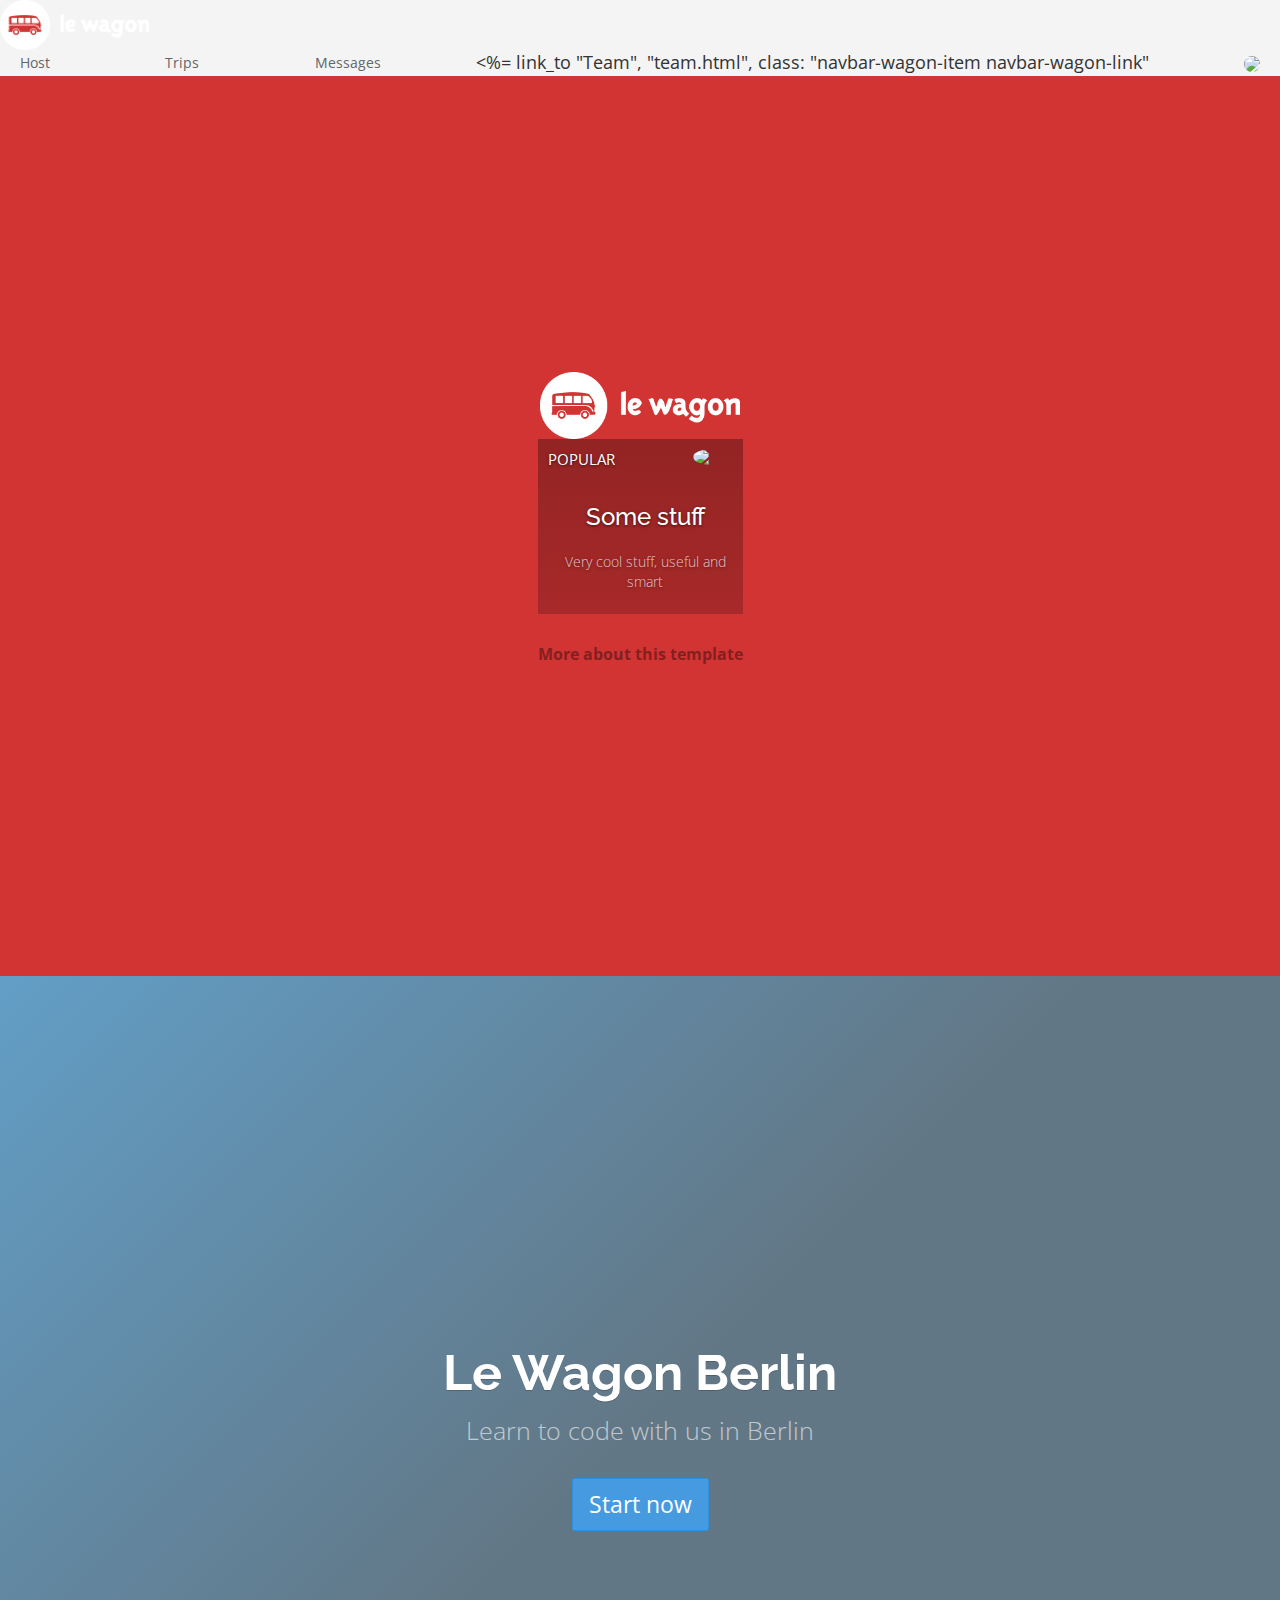
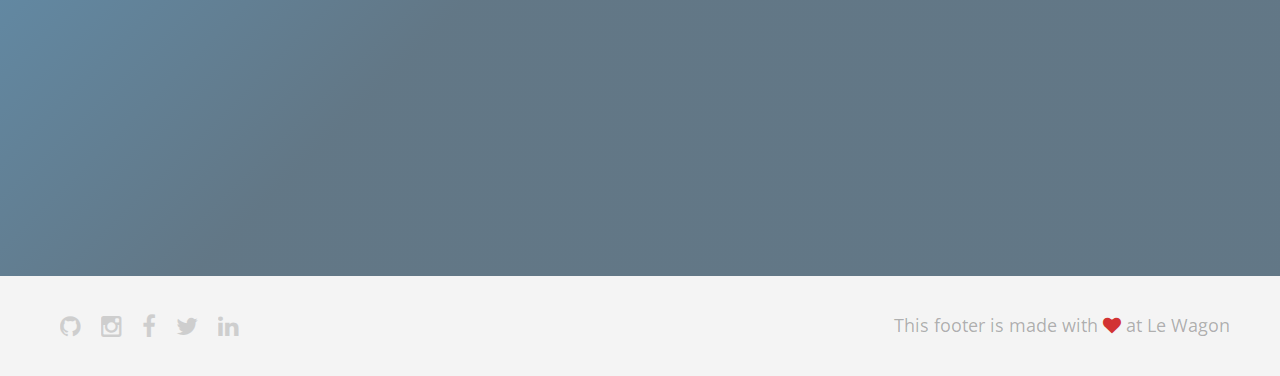
==== commit dc2063d9: "Automated commit at 2017-07-31 06:16:47 UTC by middleman-deploy 2.0.0-alpha" ====
--- a/index.html
+++ b/index.html
@@ -53,17 +53,8 @@
 </div>
    <!-- inject layouts/_navbar.html.erb -->
     <div id="home">
-
   <div class="home-content">
     <img src="images/logo-acc9c0ec.png" width="200" alt="Logo" />
-    <div class="banner" style="background-image: linear-gradient(-225deg, rgba(0,101,168,0.6) 0%, rgba(0,36,61,0.6) 50%), url('http://kitt.lewagon.com/placeholder/cities/berlin');">
-      <div class="banner-content">
-        <h1>Le Wagon Berlin</h1>
-        <p>Learn to code with us in Berlin</p>
-        <a class="btn btn-primary btn-lg">Start now</a>
-      </div>
-    </div>
-
     <div class="card" style="background-image: linear-gradient(rgba(0,0,0,0.3), rgba(0,0,0,0.2)), url('background.jpg');">
       <div class="card-category">Popular</div>
         <div class="card-description">
@@ -77,8 +68,15 @@
         <a href="about.html">More about this template</a>
         </p>
     </div>
+</div>
 
-</div>
+  <div class="banner" style="background-image: linear-gradient(-225deg, rgba(0,101,168,0.6) 0%, rgba(0,36,61,0.6) 50%), url('http://kitt.lewagon.com/placeholder/cities/berlin');">
+    <div class="banner-content">
+      <h1>Le Wagon Berlin</h1>
+      <p>Learn to code with us in Berlin</p>
+      <a class="btn btn-primary btn-lg">Start now</a>
+    </div>
+  </div>
                       <!-- Page content is injected here -->
     <!-- _footer.html.erb -->
 <div class="footer">
